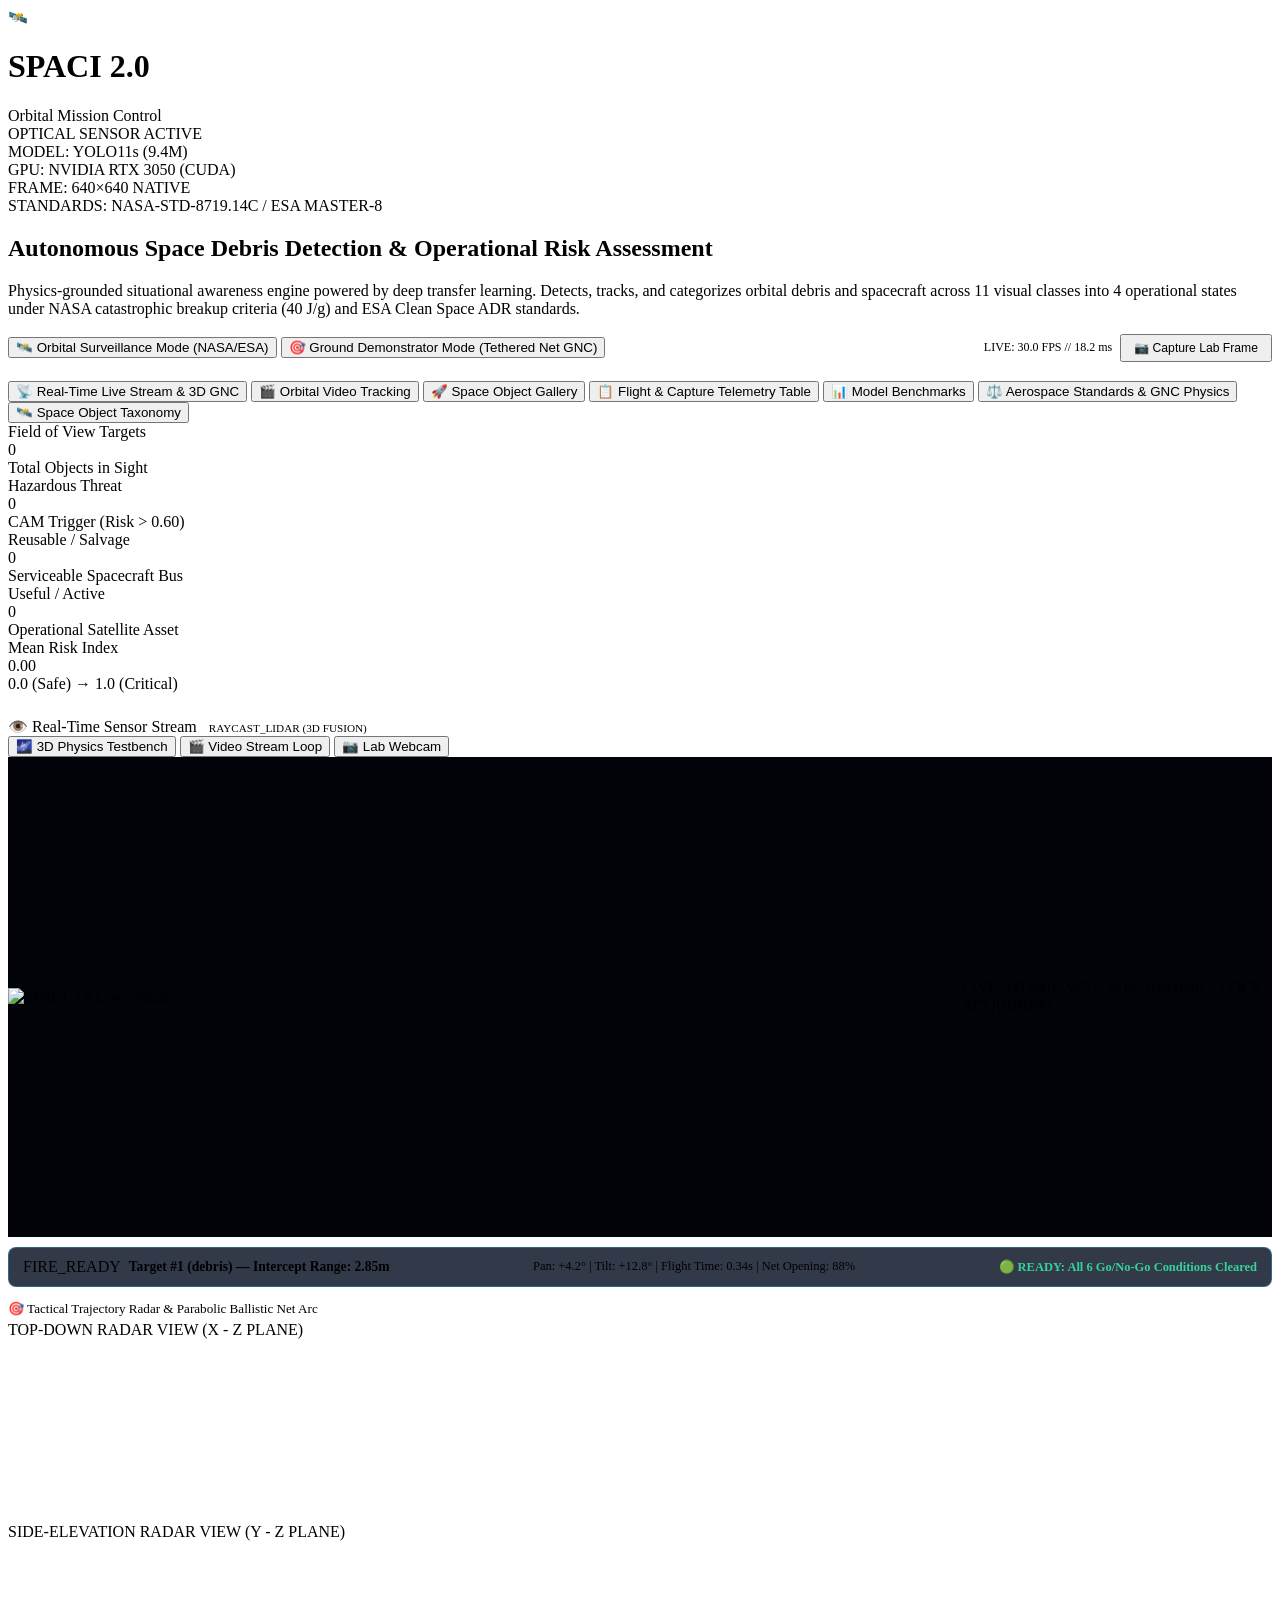
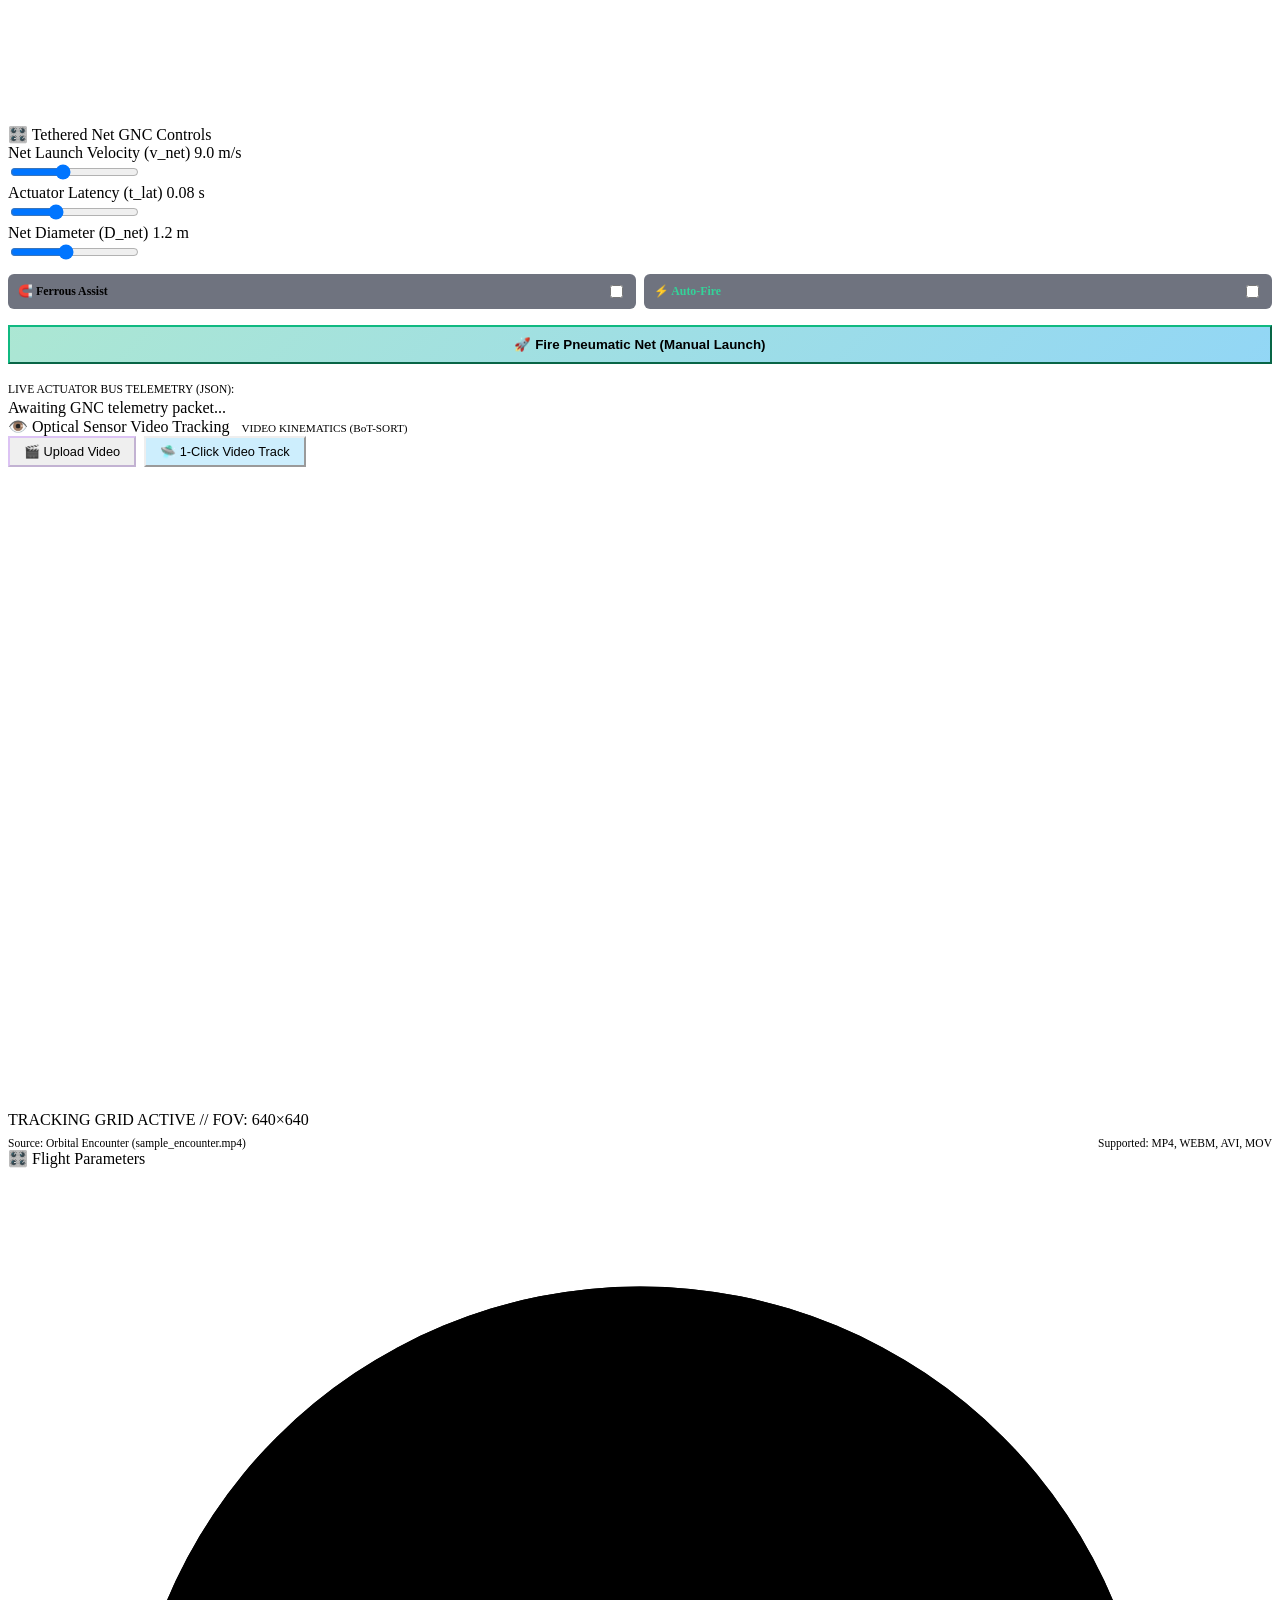
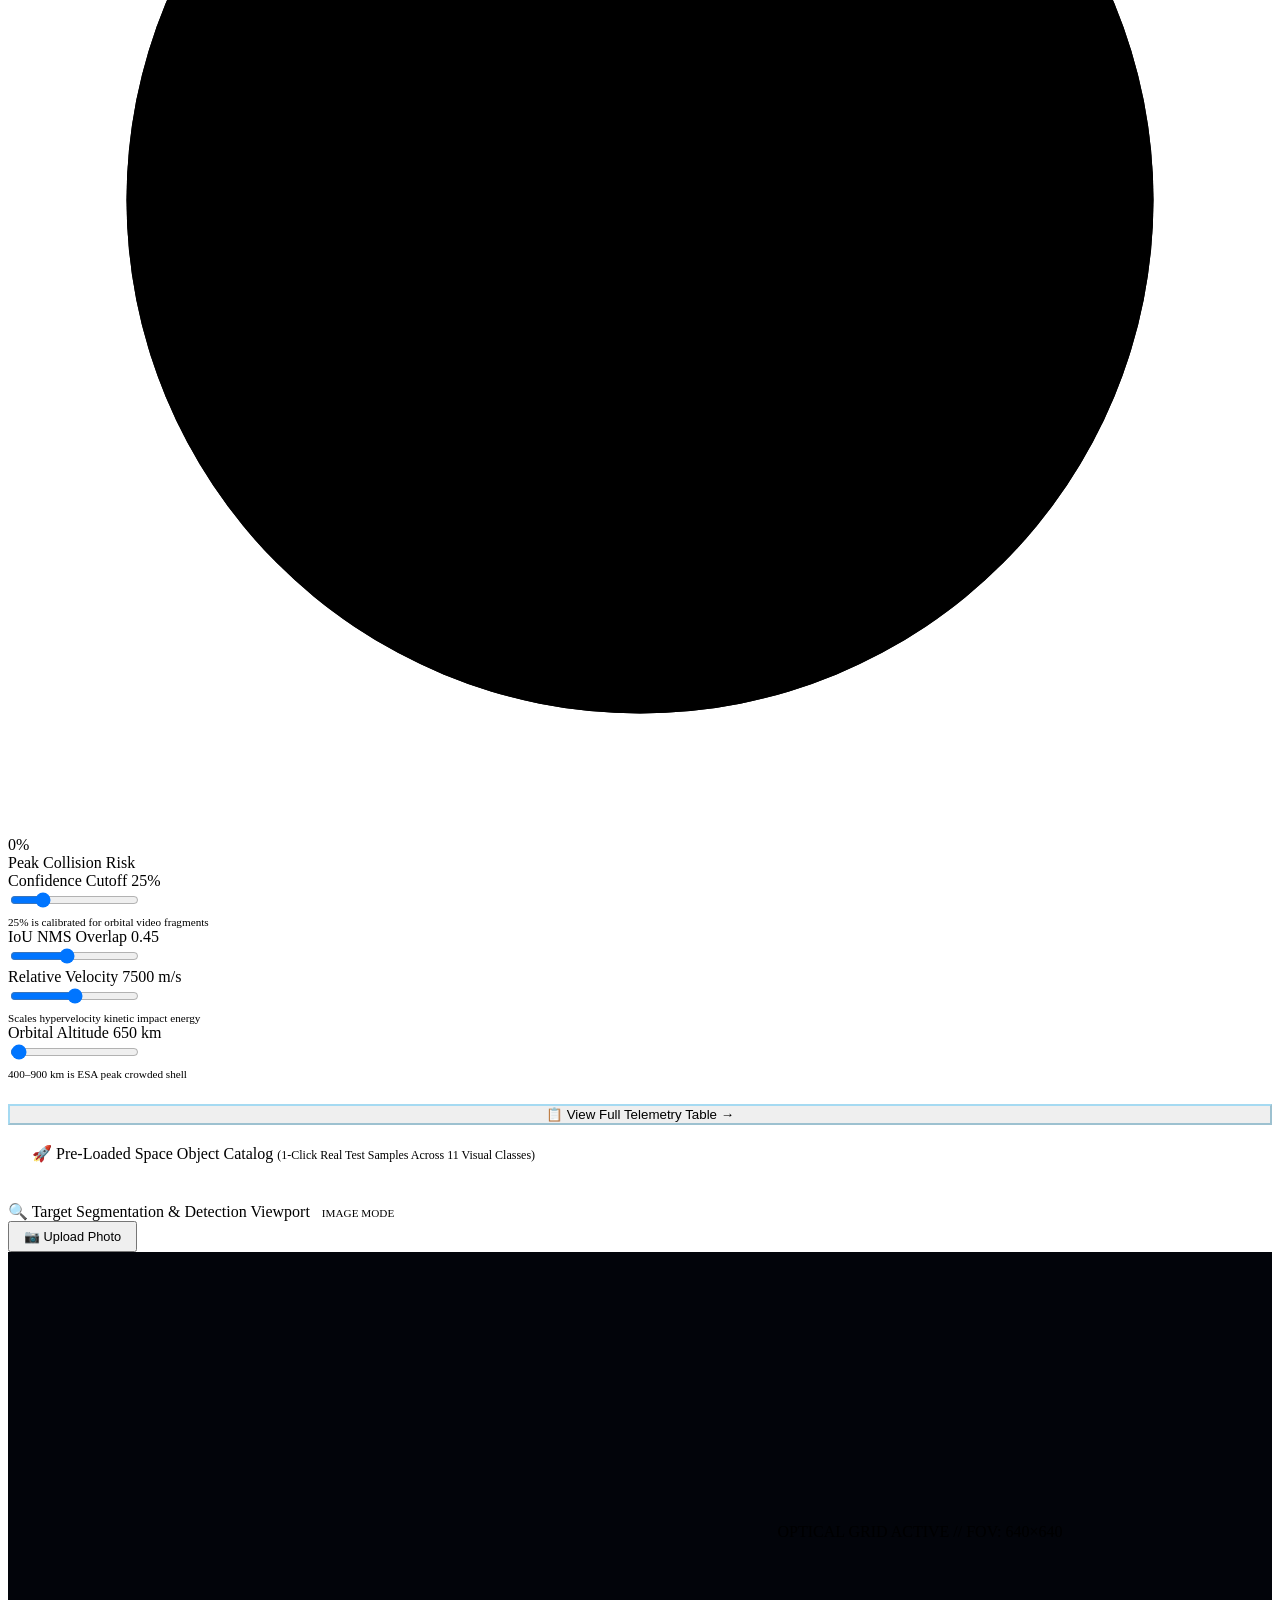
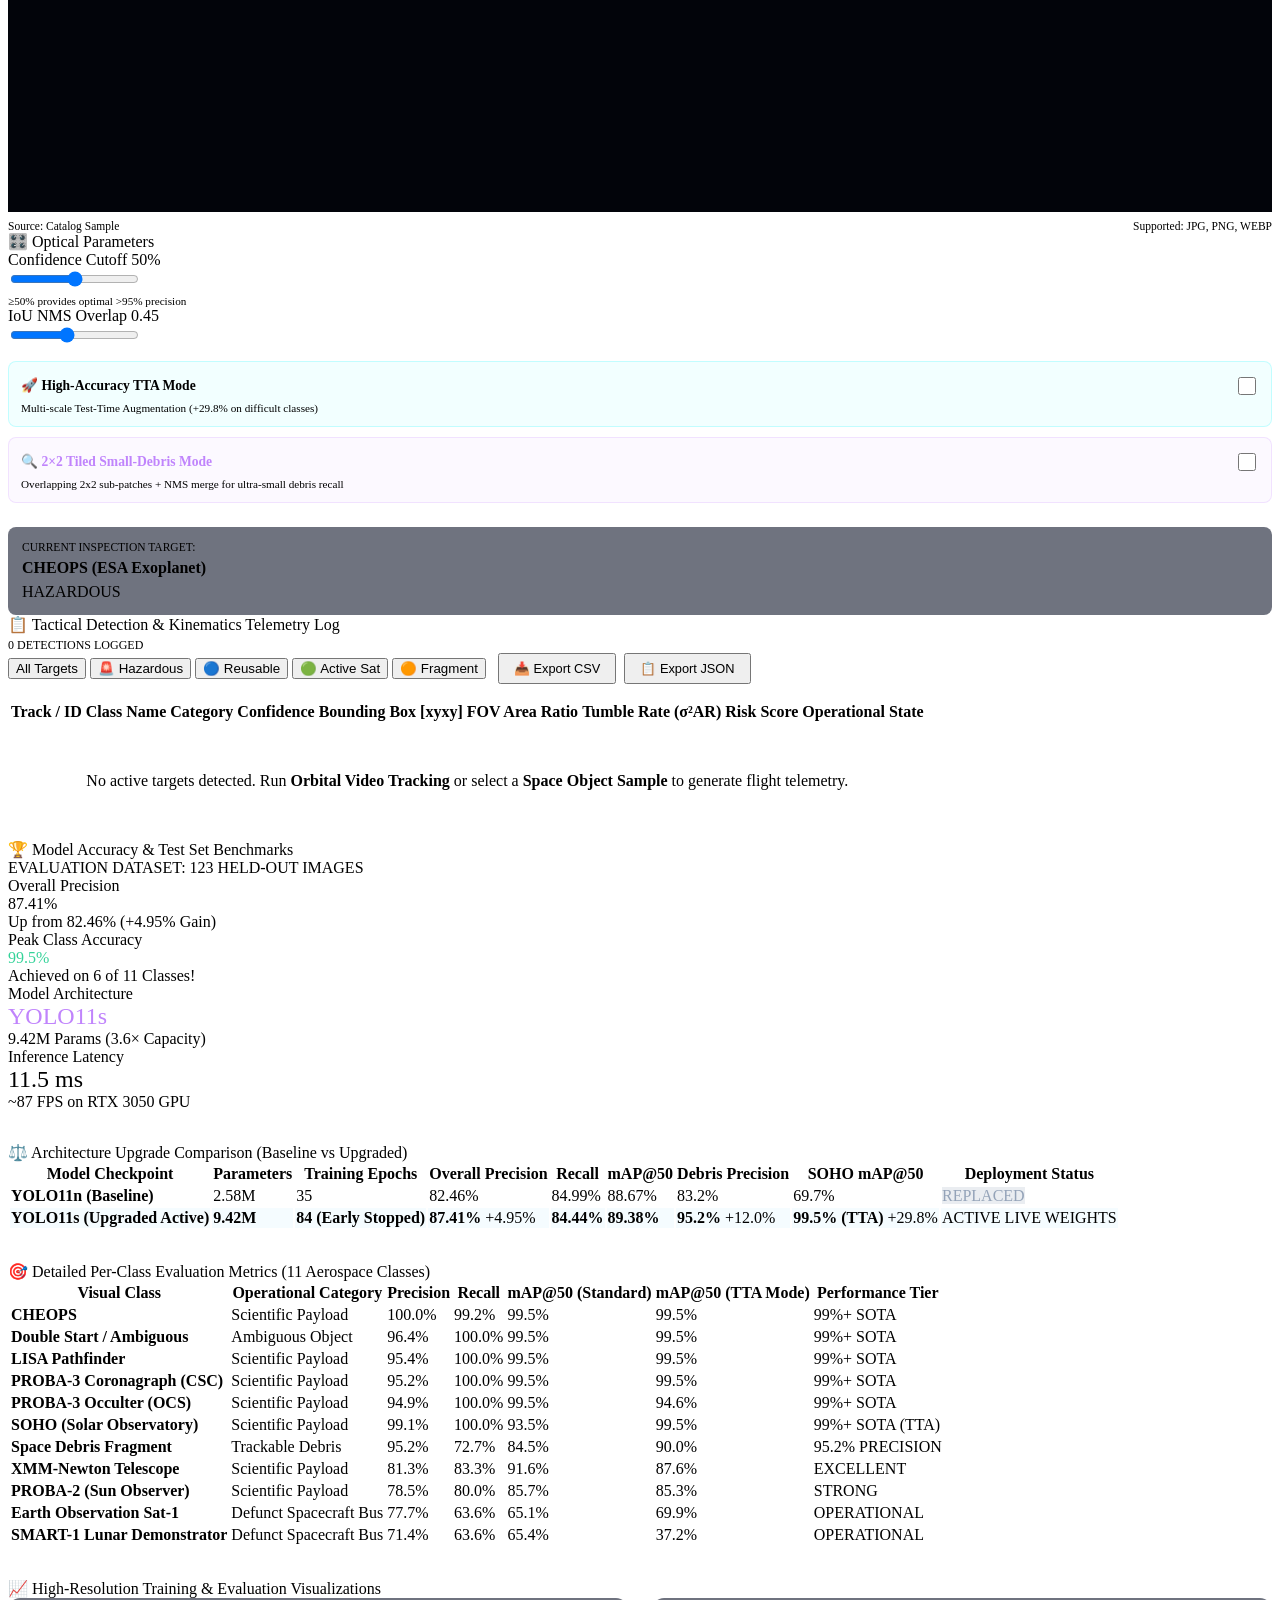
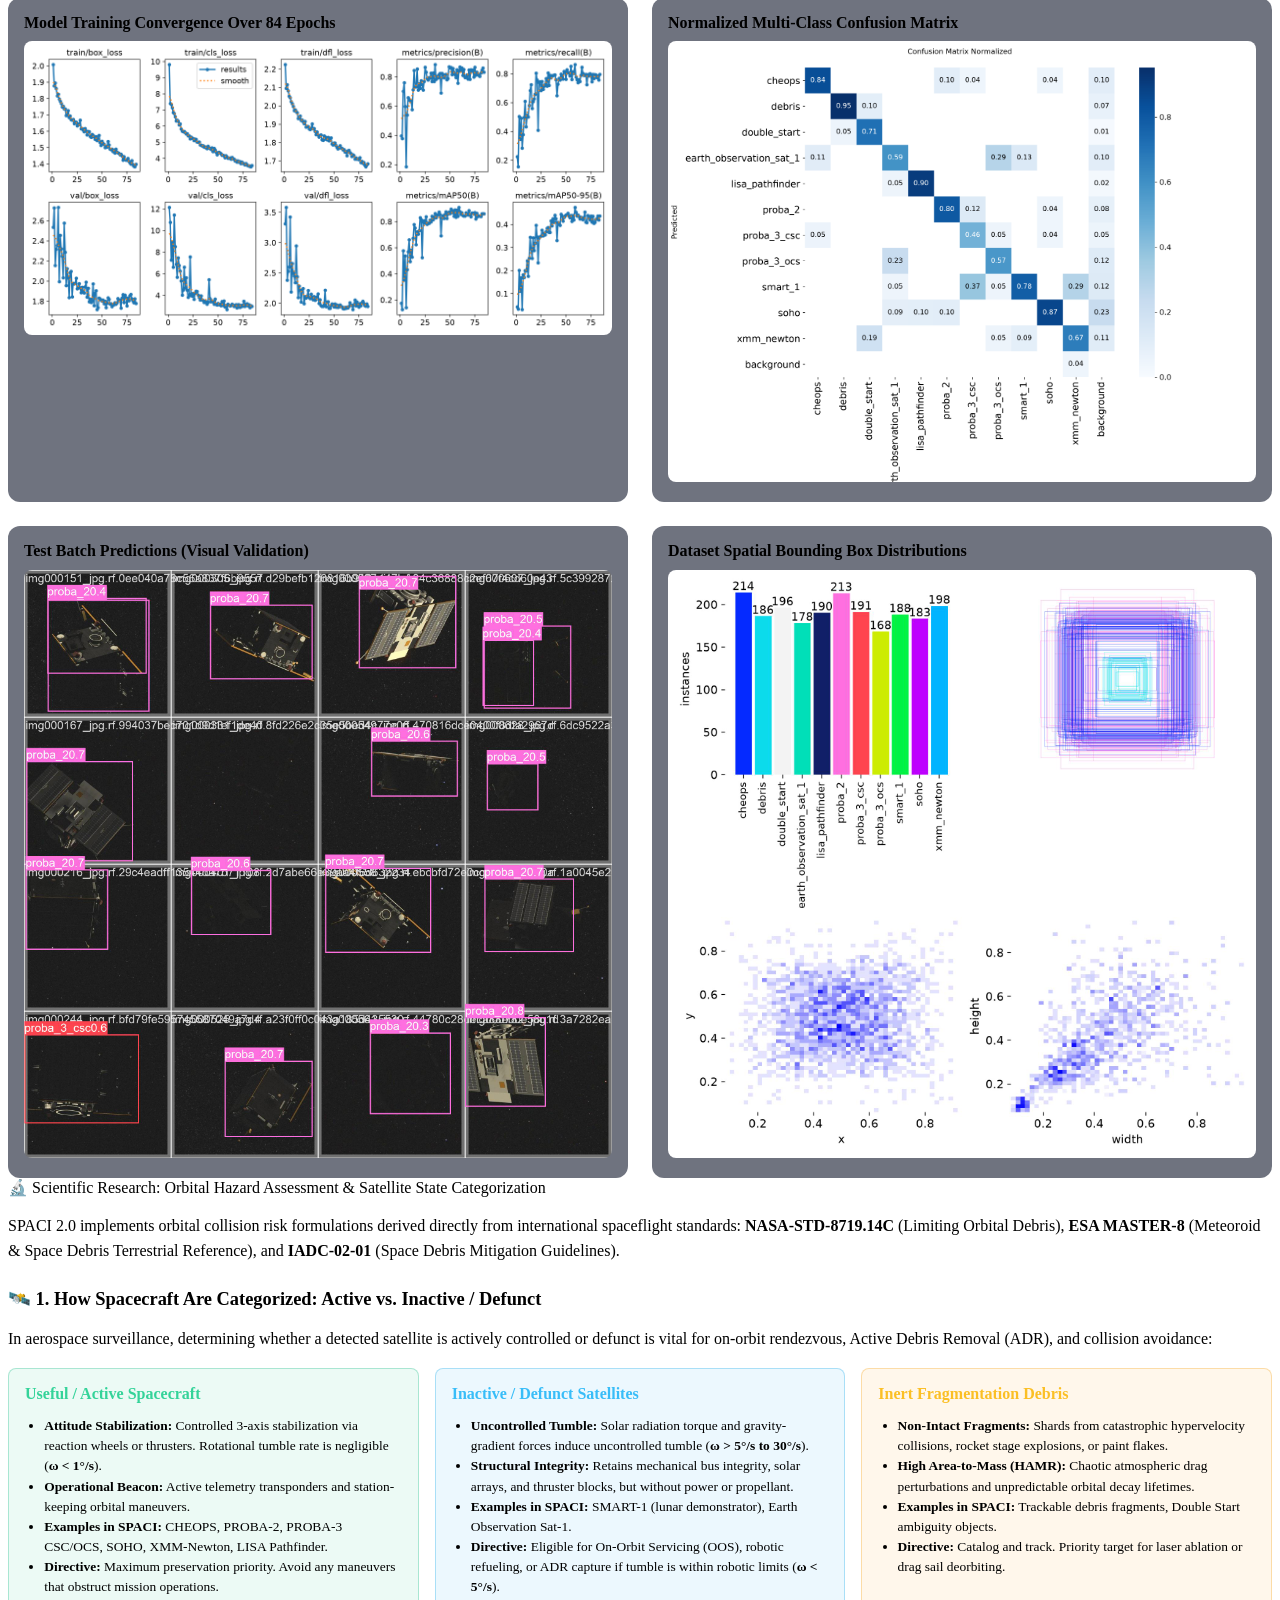
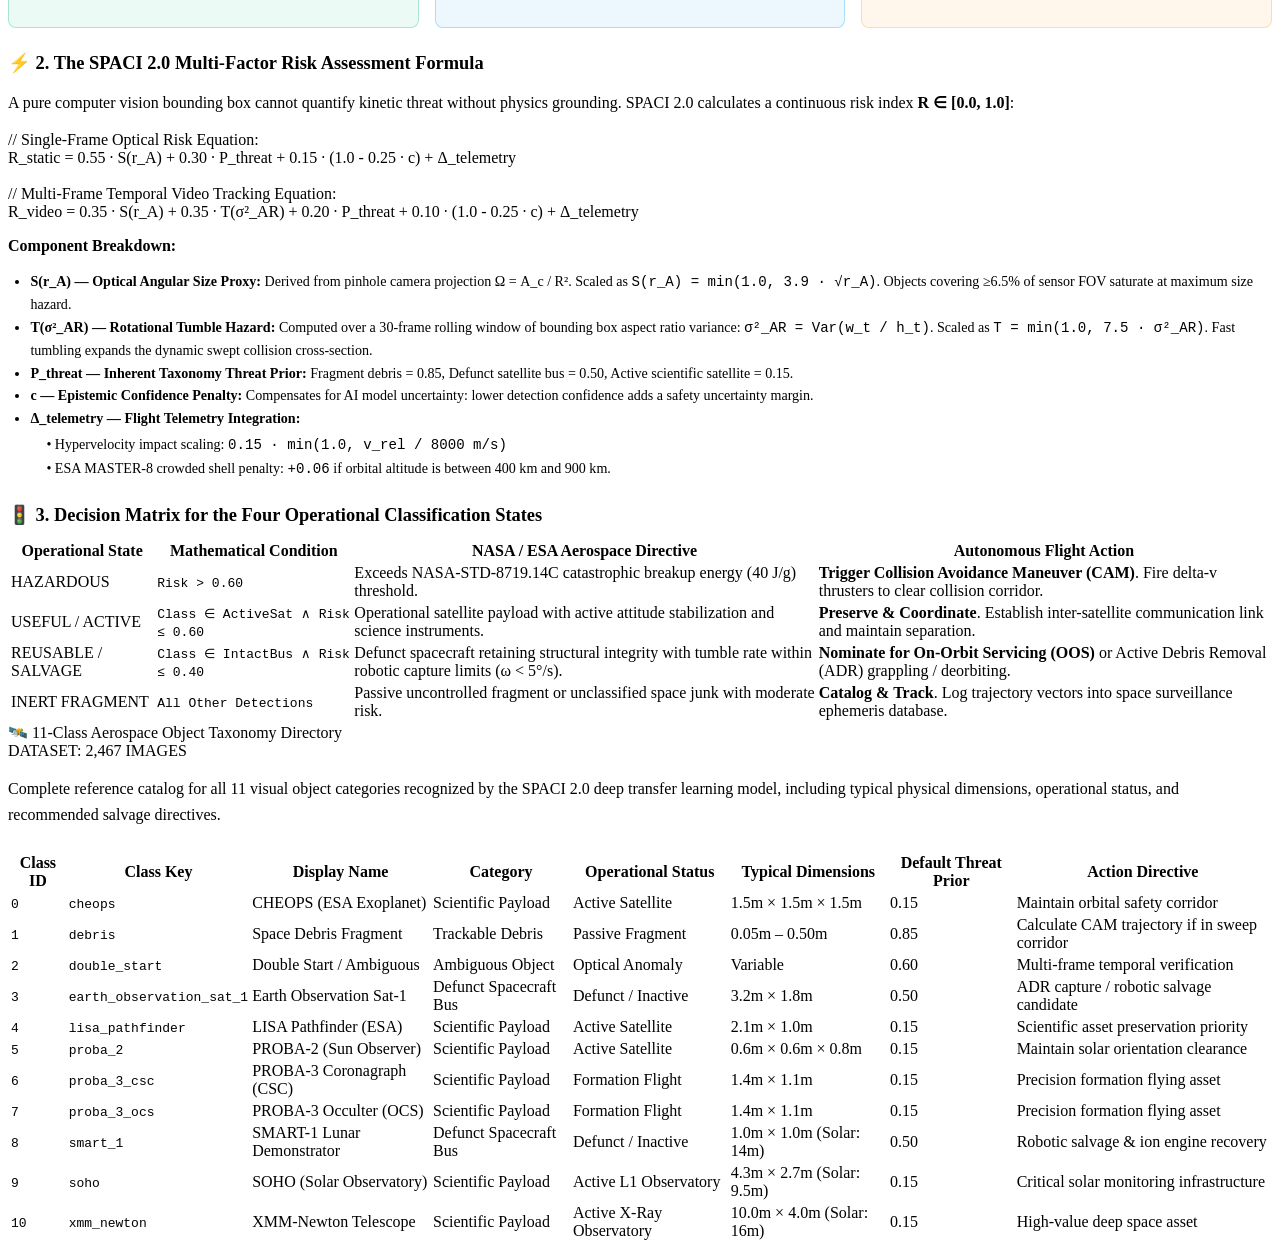
==== web/index.html @ c98b6494 "feat(spaci3): complete SPACI 3.0 aerospace GNC, LiDAR fusion, WebSocket engine, radar HUD, and verif" ====
<!DOCTYPE html>
<html lang="en">
<head>
  <meta charset="UTF-8">
  <meta name="viewport" content="width=device-width, initial-scale=1.0">
  <title>SPACI 2.0 — Space Debris Detection & Mission Control HUD</title>
  <meta name="description" content="Autonomous computer vision and orbital risk assessment system grounded in NASA-STD-8719.14C and ESA MASTER-8.">
  <link rel="stylesheet" href="/css/style.css?v=2.5">
  <link rel="icon" href="data:image/svg+xml,<svg xmlns=%22http://www.w3.org/2000/svg%22 viewBox=%220 0 100 100%22><text y=%22.9em%22 font-size=%2290%22>🛰️</text></svg>">
</head>
<body>

  <!-- HUD Top Navigation Bar -->
  <header class="hud-header">
    <div class="brand-wrapper">
      <div class="brand-icon">🛰️</div>
      <div class="brand-text">
        <h1>SPACI 2.0</h1>
        <span>Orbital Mission Control</span>
      </div>
    </div>

    <div class="telemetry-bar">
      <div class="hud-pill">
        <span class="pulse-dot"></span>
        <span>OPTICAL SENSOR ACTIVE</span>
      </div>
      <div class="hud-pill">
        <span>MODEL: YOLO11s (9.4M)</span>
      </div>
      <div class="hud-pill">
        <span>GPU: NVIDIA RTX 3050 (CUDA)</span>
      </div>
      <div class="hud-pill">
        <span>FRAME: 640×640 NATIVE</span>
      </div>
      <div class="hud-pill">
        <span>STANDARDS: NASA-STD-8719.14C / ESA MASTER-8</span>
      </div>
    </div>
  </header>

  <!-- Main Application Container -->
  <main class="app-container">

    <!-- Hero Card -->
    <section class="hero-card">
      <h2>Autonomous Space Debris Detection & Operational Risk Assessment</h2>
      <p>
        Physics-grounded situational awareness engine powered by deep transfer learning. Detects, tracks, 
        and categorizes orbital debris and spacecraft across 11 visual classes into 4 operational states 
        under NASA catastrophic breakup criteria (40 J/g) and ESA Clean Space ADR standards.
      </p>
    </section>

    <!-- Dual-Mode Mission Switcher -->
    <div style="display: flex; justify-content: space-between; align-items: center; margin-bottom: 1.2rem; flex-wrap: wrap; gap: 12px;">
      <div class="mode-toggle-group" id="missionModeGroup">
        <button type="button" class="mode-btn" data-mode="ORBITAL_SURVEILLANCE" id="btnModeOrbital">
          🛰️ Orbital Surveillance Mode (NASA/ESA)
        </button>
        <button type="button" class="mode-btn active" data-mode="GROUND_DEMONSTRATOR" id="btnModeGround">
          🎯 Ground Demonstrator Mode (Tethered Net GNC)
        </button>
      </div>

      <div style="display: flex; gap: 8px; align-items: center;">
        <span class="badge-pill badge-active" id="liveFpsPill" style="font-family: var(--font-mono); font-size: 0.75rem;">LIVE: 30.0 FPS // 18.2 ms</span>
        <button type="button" class="hud-btn hud-btn-secondary" id="btnCaptureLabFrame" style="padding: 5px 12px; font-size: 0.76rem; margin:0;">
          📷 Capture Lab Frame
        </button>
      </div>
    </div>

    <!-- Navigation Tabs -->
    <nav class="tabs-nav" aria-label="Dashboard Navigation">
      <button class="tab-btn active" data-tab="tabLive" id="tabBtnLive">
        📡 Real-Time Live Stream & 3D GNC
      </button>
      <button class="tab-btn" data-tab="tabVideo" id="tabBtnVideo">
        🎬 Orbital Video Tracking
      </button>
      <button class="tab-btn" data-tab="tabGallery" id="tabBtnGallery">
        🚀 Space Object Gallery
      </button>
      <button class="tab-btn" data-tab="tabTelemetry" id="tabBtnTelemetry">
        📋 Flight & Capture Telemetry Table
      </button>
      <button class="tab-btn" data-tab="tabBenchmarks" id="tabBtnBenchmarks">
        📊 Model Benchmarks
      </button>
      <button class="tab-btn" data-tab="tabStandards" id="tabBtnStandards">
        ⚖️ Aerospace Standards & GNC Physics
      </button>
      <button class="tab-btn" data-tab="tabTaxonomy" id="tabBtnTaxonomy">
        🛰️ Space Object Taxonomy
      </button>
    </nav>

    <!-- Top KPI Mission Status Bar (Always Visible Across Workspaces) -->
    <section class="kpi-grid" style="margin-bottom: 1.5rem;">
      <div class="kpi-card" id="kpiCardTotal">
        <div class="kpi-label">Field of View Targets</div>
        <div class="kpi-value" id="kpiTotal">0</div>
        <div class="kpi-sub">Total Objects in Sight</div>
      </div>
      <div class="kpi-card hazardous" id="kpiCardHazardous">
        <div class="kpi-label">Hazardous Threat</div>
        <div class="kpi-value" id="kpiHazardous" style="color: var(--state-hazardous);">0</div>
        <div class="kpi-sub">CAM Trigger (Risk > 0.60)</div>
      </div>
      <div class="kpi-card reusable" id="kpiCardReusable">
        <div class="kpi-label">Reusable / Salvage</div>
        <div class="kpi-value" id="kpiReusable" style="color: var(--state-reusable);">0</div>
        <div class="kpi-sub">Serviceable Spacecraft Bus</div>
      </div>
      <div class="kpi-card active-sat" id="kpiCardActive">
        <div class="kpi-label">Useful / Active</div>
        <div class="kpi-value" id="kpiActive" style="color: var(--state-active);">0</div>
        <div class="kpi-sub">Operational Satellite Asset</div>
      </div>
      <div class="kpi-card" id="kpiCardRisk">
        <div class="kpi-label">Mean Risk Index</div>
        <div class="kpi-value" id="kpiRisk">0.00</div>
        <div class="kpi-sub">0.0 (Safe) → 1.0 (Critical)</div>
      </div>
    </section>

    <!-- ==================================================================== -->
    <!-- TAB 0: REAL-TIME LIVE SENSOR FEED & 3D GNC (SPACI 3.0 PRIMARY)       -->
    <!-- ==================================================================== -->
    <div class="tab-panel" id="tabLive">
      <div class="workspace-layout">
        
        <!-- Left: Live Sensor Viewport & Overlays -->
        <section class="glass-panel" style="margin-bottom: 0;">
          <div class="panel-header" style="flex-wrap: wrap; gap: 8px;">
            <div class="panel-title">
              <span>👁️ Real-Time Sensor Stream</span>
              <span id="liveDepthBadge" class="badge-pill badge-active" style="margin-left: 8px; font-size: 0.7rem;">RAYCAST_LIDAR (3D FUSION)</span>
            </div>
            
            <!-- Live Source Selectors -->
            <div class="source-btn-group" id="liveSourceGroup">
              <button type="button" class="source-btn active" data-source="TESTBENCH">🌌 3D Physics Testbench</button>
              <button type="button" class="source-btn" data-source="VIDEO_LOOP">🎬 Video Stream Loop</button>
              <button type="button" class="source-btn" data-source="WEBCAM">📷 Lab Webcam</button>
            </div>
          </div>

          <!-- Live Viewport Stage -->
          <div class="viewport-stage" id="liveViewportStage" style="position: relative; min-height: 480px; display: flex; align-items: center; justify-content: center; background: #010308; border-radius: var(--radius-md); border: 1px solid var(--border-subtle); overflow: hidden;">
            <img id="liveStreamImg" style="width: 100%; height: auto; max-height: 560px; object-fit: contain; display: block;" src="" alt="SPACI 3.0 Live Stream">
            <div class="hud-overlay-reticle" id="liveReticleText">LIVE ATOMIC WS // FOV: 640×640 // LOCK: ACQUIRING...</div>
          </div>

          <!-- Real-Time GNC Verdict Banner -->
          <div class="insights-summary-banner" id="liveGncBanner" style="margin-top: 10px; background: rgba(15, 23, 42, 0.85); border: 1px solid rgba(56, 189, 248, 0.35); border-radius: 8px; padding: 10px 14px;">
            <div style="display: flex; justify-content: space-between; align-items: center; flex-wrap: wrap; gap: 8px;">
              <div style="display: flex; align-items: center; gap: 8px;">
                <span class="badge-pill badge-ready" id="gncStateBadge">FIRE_READY</span>
                <span id="gncTargetLockText" style="font-weight: 600; color: var(--text-main); font-size: 0.85rem;">Target #1 (debris) — Intercept Range: 2.85m</span>
              </div>
              <div style="font-size: 0.78rem; font-family: var(--font-mono); color: var(--accent-cyan);" id="gncAnglesText">
                Pan: +4.2° | Tilt: +12.8° | Flight Time: 0.34s | Net Opening: 88%
              </div>
              <div style="font-size: 0.78rem; font-weight: 600; color: #34d399;" id="gncActionDirective">
                🟢 READY: All 6 Go/No-Go Conditions Cleared
              </div>
            </div>
          </div>

          <!-- Tactical Trajectory Radar (Top-Down X-Z and Side-Elevation Y-Z) -->
          <div class="panel-header" style="margin-top: 14px; margin-bottom: 4px;">
            <div class="panel-title" style="font-size: 0.82rem;">🎯 Tactical Trajectory Radar & Parabolic Ballistic Net Arc</div>
          </div>
          <div class="radar-grid">
            <div class="radar-card">
              <div class="radar-title">TOP-DOWN RADAR VIEW (X - Z PLANE)</div>
              <canvas id="radarXz" class="radar-canvas" width="280" height="180"></canvas>
            </div>
            <div class="radar-card">
              <div class="radar-title">SIDE-ELEVATION RADAR VIEW (Y - Z PLANE)</div>
              <canvas id="radarYz" class="radar-canvas" width="280" height="180"></canvas>
            </div>
          </div>
        </section>

        <!-- Right: GNC Parameters & Actuator Monitor -->
        <aside class="glass-panel" style="margin-bottom: 0;">
          <div class="panel-header">
            <div class="panel-title">🎛️ Tethered Net GNC Controls</div>
          </div>

          <div class="control-group">
            <div class="control-label">
              <span>Net Launch Velocity (v_net)</span>
              <span class="control-val" id="vNetVal">9.0 m/s</span>
            </div>
            <input type="range" class="hud-slider" id="vNetSlider" min="5.0" max="15.0" step="0.5" value="9.0">
          </div>

          <div class="control-group">
            <div class="control-label">
              <span>Actuator Latency (t_lat)</span>
              <span class="control-val" id="tLatVal">0.08 s</span>
            </div>
            <input type="range" class="hud-slider" id="tLatSlider" min="0.02" max="0.20" step="0.01" value="0.08">
          </div>

          <div class="control-group">
            <div class="control-label">
              <span>Net Diameter (D_net)</span>
              <span class="control-val" id="dNetVal">1.2 m</span>
            </div>
            <input type="range" class="hud-slider" id="dNetSlider" min="0.6" max="2.0" step="0.1" value="1.2">
          </div>

          <!-- GNC Toggles -->
          <div style="display: grid; grid-template-columns: 1fr 1fr; gap: 8px; margin-top: 10px;">
            <label style="display: flex; align-items: center; justify-content: space-between; background: rgba(15, 23, 42, 0.6); padding: 8px 10px; border-radius: 6px; border: 1px solid var(--border-subtle); cursor: pointer;">
              <span style="font-size: 0.74rem; font-weight: 600; color: var(--accent-cyan);">🧲 Ferrous Assist</span>
              <input type="checkbox" id="magneticToggle" style="accent-color: var(--accent-cyan);">
            </label>
            <label style="display: flex; align-items: center; justify-content: space-between; background: rgba(15, 23, 42, 0.6); padding: 8px 10px; border-radius: 6px; border: 1px solid var(--border-subtle); cursor: pointer;">
              <span style="font-size: 0.74rem; font-weight: 600; color: #34d399;">⚡ Auto-Fire</span>
              <input type="checkbox" id="autoFireToggle" style="accent-color: #34d399;">
            </label>
          </div>

          <!-- Fire Button -->
          <div style="margin-top: 1rem;">
            <button type="button" class="hud-btn hud-btn-primary" id="btnFireNet" style="width: 100%; padding: 10px; font-weight: 800; background: linear-gradient(135deg, rgba(16, 185, 129, 0.35), rgba(14, 165, 233, 0.45)); border-color: #10b981;">
              🚀 Fire Pneumatic Net (Manual Launch)
            </button>
          </div>

          <!-- Hardware Telemetry Monitor -->
          <div style="margin-top: 1.2rem;">
            <div style="font-size: 0.72rem; color: var(--text-muted); font-family: var(--font-mono); margin-bottom: 4px;">LIVE ACTUATOR BUS TELEMETRY (JSON):</div>
            <div class="hw-monitor-box" id="hwMonitorJson">Awaiting GNC telemetry packet...</div>
          </div>
        </aside>

      </div>
    </div>

    <!-- ==================================================================== -->
    <!-- TAB 1: ORBITAL VIDEO TRACKING & KINEMATICS                           -->
    <!-- ==================================================================== -->
    <div class="tab-panel hidden" id="tabVideo">
      <div class="workspace-layout">
        
        <!-- Left: HUD Video Viewport Stage -->
        <section class="glass-panel" style="margin-bottom: 0;">
          <div class="panel-header">
            <div class="panel-title">
              <span>👁️ Optical Sensor Video Tracking</span>
              <span id="mediaTypeBadge" class="badge-pill badge-active" style="margin-left: 8px; font-size: 0.7rem;">VIDEO KINEMATICS (BoT-SORT)</span>
            </div>
            <div style="display: flex; gap: 8px; flex-wrap: wrap;">
              <button type="button" class="hud-btn hud-btn-secondary" id="btnUploadVideo" style="padding: 6px 14px; font-size: 0.8rem; margin:0; border-color: rgba(192, 132, 252, 0.4);">
                🎬 Upload Video
              </button>
              <button type="button" class="hud-btn hud-btn-primary" id="btnDemoVideo" style="padding: 6px 14px; font-size: 0.8rem; margin:0; background: rgba(56, 189, 248, 0.25); border-color: var(--accent-cyan);">
                🛸 1-Click Video Track
              </button>
              <input type="file" id="videoInput" style="display: none;" accept="video/mp4,video/webm,video/quicktime,video/x-msvideo">
            </div>
          </div>

          <!-- Viewport Stage -->
          <div class="viewport-stage" id="viewportStage" title="Drag & drop any video here">
            <div class="viewport-toggle-bar" id="viewportToggleBar" style="display: none; position: absolute; top: 12px; right: 12px; z-index: 10; gap: 6px;">
              <button type="button" class="hud-btn hud-btn-primary" id="btnViewVideo" style="padding: 4px 10px; font-size: 0.72rem; margin: 0; background: rgba(56, 189, 248, 0.35);">🎬 Video Stream</button>
              <button type="button" class="hud-btn hud-btn-secondary" id="btnViewCanvas" style="padding: 4px 10px; font-size: 0.72rem; margin: 0;">🖼️ Keyframe HUD</button>
            </div>
            <canvas id="hudCanvas" width="640" height="640"></canvas>
            <video id="hudVideo" style="display: none; width: 100%; height: auto; border-radius: var(--radius-sm); max-height: 580px;" controls loop muted playsinline autoplay></video>
            <div class="hud-overlay-reticle" id="reticleText">TRACKING GRID ACTIVE // FOV: 640×640</div>

            <!-- Loading Spinner Overlay -->
            <div class="hud-spinner-overlay" id="hudSpinner" style="display: none;">
              <div class="hud-radar-scanner"></div>
              <div id="spinnerText" style="font-family: var(--font-mono); font-size: 0.85rem; color: var(--accent-cyan); margin-top: 12px; letter-spacing: 1px;">
                PROCESSING ORBITAL TELEMETRY...
              </div>
            </div>
          </div>

          <!-- Real-Time Mission Insights HUD Strip -->
          <div class="insights-summary-banner" id="insightsBanner" style="display: none; margin-top: 10px; background: rgba(15, 23, 42, 0.85); border: 1px solid rgba(56, 189, 248, 0.35); border-radius: 8px; padding: 10px 14px; box-shadow: 0 4px 16px rgba(0,0,0,0.4);">
            <div style="display: flex; justify-content: space-between; align-items: center; flex-wrap: wrap; gap: 8px;">
              <div style="display: flex; align-items: center; gap: 8px;">
                <span class="badge-pill badge-hazardous" id="insightThreatBadge" style="font-weight: 700; font-size: 0.75rem;">HAZARDOUS DETECTED</span>
                <span id="insightThreatTitle" style="font-weight: 600; color: var(--text-main); font-size: 0.85rem;">Space Debris Fragment (#1)</span>
              </div>
              <div style="font-size: 0.78rem; font-family: var(--font-mono); color: var(--accent-cyan);" id="insightMetrics">
                Tumble: 0.0141 σ² | Speed: 7,500 m/s | Risk: 72.5%
              </div>
              <div style="font-size: 0.78rem; font-weight: 600; color: #f87171;" id="insightDecision">
                ⚠️ CAM ACTION: Collision Avoidance Maneuver Recommended
              </div>
            </div>
          </div>

          <div style="display: flex; justify-content: space-between; align-items: center; margin-top: 8px; font-size: 0.72rem; color: var(--text-muted); font-family: var(--font-mono);">
            <span id="viewportStatus">Source: Orbital Encounter (sample_encounter.mp4)</span>
            <span>Supported: MP4, WEBM, AVI, MOV</span>
          </div>
        </section>

        <!-- Right: Telemetry & Tactical Controls -->
        <aside class="glass-panel" style="margin-bottom: 0;">
          <div class="panel-header">
            <div class="panel-title">🎛️ Flight Parameters</div>
          </div>

          <!-- Radial Risk Gauge -->
          <div class="gauge-container">
            <div class="radial-gauge">
              <svg class="gauge-svg" viewBox="0 0 160 160">
                <circle class="gauge-bg" cx="80" cy="80" r="65"></circle>
                <circle class="gauge-fill" id="gaugeFill" cx="80" cy="80" r="65" stroke-dasharray="408.4 408.4" stroke-dashoffset="408.4"></circle>
              </svg>
              <div class="gauge-text">
                <div class="gauge-val" id="gaugeVal">0%</div>
                <div class="gauge-caption">Peak Collision Risk</div>
              </div>
            </div>
          </div>

          <!-- Sliders -->
          <div class="control-group">
            <div class="control-label">
              <span>Confidence Cutoff</span>
              <span class="control-val" id="confVal">25%</span>
            </div>
            <input type="range" class="hud-slider" id="confSlider" min="0.05" max="0.95" step="0.05" value="0.25">
            <div style="font-size: 0.7rem; color: var(--text-muted); margin-top: 4px;">25% is calibrated for orbital video fragments</div>
          </div>

          <div class="control-group">
            <div class="control-label">
              <span>IoU NMS Overlap</span>
              <span class="control-val" id="iouVal">0.45</span>
            </div>
            <input type="range" class="hud-slider" id="iouSlider" min="0.10" max="0.90" step="0.05" value="0.45">
          </div>

          <div class="control-group">
            <div class="control-label">
              <span>Relative Velocity</span>
              <span class="control-val" id="speedVal">7500 m/s</span>
            </div>
            <input type="range" class="hud-slider" id="speedSlider" min="0" max="15000" step="250" value="7500">
            <div style="font-size: 0.7rem; color: var(--text-muted); margin-top: 4px;">Scales hypervelocity kinetic impact energy</div>
          </div>

          <div class="control-group">
            <div class="control-label">
              <span>Orbital Altitude</span>
              <span class="control-val" id="altVal">650 km</span>
            </div>
            <input type="range" class="hud-slider" id="altSlider" min="200" max="36000" step="50" value="650">
            <div style="font-size: 0.7rem; color: var(--text-muted); margin-top: 4px;">400–900 km is ESA peak crowded shell</div>
          </div>

          <div style="margin-top: 1.5rem;">
            <button type="button" class="hud-btn hud-btn-secondary" id="btnGoToTelemetry" style="width: 100%; border-color: rgba(56, 189, 248, 0.4);">
              📋 View Full Telemetry Table →
            </button>
          </div>
        </aside>

      </div>
    </div>

    <!-- ==================================================================== -->
    <!-- TAB 2: SPACE OBJECT GALLERY & SINGLE-FRAME INSPECTOR                 -->
    <!-- ==================================================================== -->
    <div class="tab-panel hidden" id="tabGallery">
      
      <!-- Pre-Loaded Space Object Gallery Strip -->
      <section class="glass-panel" style="padding: 1.2rem 1.5rem 0.6rem 1.5rem; margin-bottom: 1.2rem;">
        <div class="panel-header" style="margin-bottom: 0.6rem;">
          <div class="panel-title">
            <span>🚀 Pre-Loaded Space Object Catalog</span>
            <span style="font-size:0.75rem; color:var(--text-muted); font-weight:normal;">(1-Click Real Test Samples Across 11 Visual Classes)</span>
          </div>
        </div>
        <div class="gallery-strip" id="galleryStrip">
          <!-- Filled by JavaScript -->
        </div>
      </section>

      <div class="workspace-layout">
        
        <!-- Left: Image Inspection Viewport -->
        <section class="glass-panel" style="margin-bottom: 0;">
          <div class="panel-header">
            <div class="panel-title">
              <span>🔍 Target Segmentation & Detection Viewport</span>
              <span id="galleryBadge" class="badge-pill badge-active" style="margin-left: 8px; font-size: 0.7rem;">IMAGE MODE</span>
            </div>
            <div style="display: flex; gap: 8px;">
              <button type="button" class="hud-btn hud-btn-secondary" id="btnUploadImage" style="padding: 6px 14px; font-size: 0.8rem; margin:0;">
                📷 Upload Photo
              </button>
              <input type="file" id="imageInput" style="display: none;" accept="image/*">
            </div>
          </div>

          <!-- Viewport Stage for Gallery Images -->
          <div class="viewport-stage" id="galleryViewportStage" style="min-height: 480px; display: flex; align-items: center; justify-content: center; background: #02040a; border-radius: var(--radius-md); border: 1px solid var(--border-subtle); overflow: hidden; position: relative;">
            <canvas id="galleryCanvas" width="640" height="640" style="max-width: 100%; max-height: 560px; object-fit: contain; display: block;"></canvas>
            <div class="hud-overlay-reticle" id="galleryReticle">OPTICAL GRID ACTIVE // FOV: 640×640</div>

            <!-- Loading Spinner Overlay for Gallery -->
            <div class="hud-spinner-overlay" id="gallerySpinner" style="display: none;">
              <div class="hud-radar-scanner"></div>
              <div id="gallerySpinnerText" style="font-family: var(--font-mono); font-size: 0.85rem; color: var(--accent-cyan); margin-top: 12px; letter-spacing: 1px;">
                ANALYZING SPACE OBJECT...
              </div>
            </div>
          </div>

          <div style="display: flex; justify-content: space-between; align-items: center; margin-top: 8px; font-size: 0.72rem; color: var(--text-muted); font-family: var(--font-mono);">
            <span id="galleryStatus">Source: Catalog Sample</span>
            <span>Supported: JPG, PNG, WEBP</span>
          </div>
        </section>

        <!-- Right: Image Controls & TTA Mode -->
        <aside class="glass-panel" style="margin-bottom: 0;">
          <div class="panel-header">
            <div class="panel-title">🎛️ Optical Parameters</div>
          </div>

          <div class="control-group">
            <div class="control-label">
              <span>Confidence Cutoff</span>
              <span class="control-val" id="galleryConfVal">50%</span>
            </div>
            <input type="range" class="hud-slider" id="galleryConfSlider" min="0.05" max="0.95" step="0.05" value="0.50">
            <div style="font-size: 0.7rem; color: var(--text-muted); margin-top: 4px;">≥50% provides optimal >95% precision</div>
          </div>

          <div class="control-group">
            <div class="control-label">
              <span>IoU NMS Overlap</span>
              <span class="control-val" id="galleryIouVal">0.45</span>
            </div>
            <input type="range" class="hud-slider" id="galleryIouSlider" min="0.10" max="0.90" step="0.05" value="0.45">
          </div>

          <!-- High-Accuracy TTA Mode Toggle -->
          <div class="control-group" style="background: rgba(0, 243, 255, 0.05); padding: 12px; border-radius: 8px; border: 1px solid rgba(0, 243, 255, 0.2); margin-top: 14px;">
            <label style="display: flex; align-items: center; justify-content: space-between; cursor: pointer;">
              <span style="font-size: 0.85rem; font-weight: 600; color: var(--accent-cyan);">🚀 High-Accuracy TTA Mode</span>
              <input type="checkbox" id="ttaToggle" style="width: 18px; height: 18px; cursor: pointer; accent-color: var(--accent-cyan);">
            </label>
            <div style="font-size: 0.7rem; color: var(--text-muted); margin-top: 4px;">Multi-scale Test-Time Augmentation (+29.8% on difficult classes)</div>
          </div>

          <!-- 2x2 Tiled Small-Debris Inspection Toggle -->
          <div class="control-group" style="background: rgba(192, 132, 252, 0.05); padding: 12px; border-radius: 8px; border: 1px solid rgba(192, 132, 252, 0.2); margin-top: 10px;">
            <label style="display: flex; align-items: center; justify-content: space-between; cursor: pointer;">
              <span style="font-size: 0.85rem; font-weight: 600; color: #c084fc;">🔍 2×2 Tiled Small-Debris Mode</span>
              <input type="checkbox" id="tiledToggle" style="width: 18px; height: 18px; cursor: pointer; accent-color: #c084fc;">
            </label>
            <div style="font-size: 0.7rem; color: var(--text-muted); margin-top: 4px;">Overlapping 2x2 sub-patches + NMS merge for ultra-small debris recall</div>
          </div>

          <!-- Active Target Inspection Card -->
          <div style="margin-top: 1.5rem; background: rgba(15, 23, 42, 0.6); padding: 14px; border-radius: 8px; border: 1px solid var(--border-subtle);">
            <div style="font-size: 0.72rem; color: var(--text-muted); font-family: var(--font-mono); margin-bottom: 6px;">CURRENT INSPECTION TARGET:</div>
            <div id="galleryTargetInfo" style="font-weight: 700; color: var(--accent-cyan); font-size: 1rem;">CHEOPS (ESA Exoplanet)</div>
            <div id="galleryTargetState" style="margin-top: 6px;"><span class="badge-pill badge-hazardous">HAZARDOUS</span></div>
          </div>
        </aside>

      </div>
    </div>

    <!-- ==================================================================== -->
    <!-- TAB 3: DEDICATED TACTICAL TELEMETRY TABLE & EXPORTS                  -->
    <!-- ==================================================================== -->
    <div class="tab-panel hidden" id="tabTelemetry">
      <section class="glass-panel">
        <div class="panel-header" style="flex-wrap: wrap; gap: 12px;">
          <div>
            <div class="panel-title">📋 Tactical Detection & Kinematics Telemetry Log</div>
            <div style="font-size: 0.75rem; color: var(--text-muted); font-family: var(--font-mono); margin-top: 4px;" id="tableCountBadge">
              0 DETECTIONS LOGGED
            </div>
          </div>

          <!-- State Filter Buttons & Export Actions -->
          <div style="display: flex; gap: 12px; flex-wrap: wrap; align-items: center;">
            <div class="filter-btn-group" id="telemetryFilterGroup">
              <button type="button" class="filter-btn active" data-filter="all">All Targets</button>
              <button type="button" class="filter-btn" data-filter="Hazardous">🚨 Hazardous</button>
              <button type="button" class="filter-btn" data-filter="Reusable / Salvageable">🔵 Reusable</button>
              <button type="button" class="filter-btn" data-filter="Useful / Active">🟢 Active Sat</button>
              <button type="button" class="filter-btn" data-filter="Inert Fragment">🟠 Fragment</button>
            </div>
            <div style="display: flex; gap: 8px;">
              <button class="hud-btn hud-btn-primary" id="btnExportCsv" style="padding: 6px 14px; font-size: 0.8rem; margin:0;">
                📥 Export CSV
              </button>
              <button class="hud-btn hud-btn-secondary" id="btnExportJson" style="padding: 6px 14px; font-size: 0.8rem; margin:0;">
                📋 Export JSON
              </button>
            </div>
          </div>
        </div>

        <div class="data-table-wrapper" style="margin-top: 1rem;">
          <table class="hud-table">
            <thead>
              <tr>
                <th>Track / ID</th>
                <th>Class Name</th>
                <th>Category</th>
                <th>Confidence</th>
                <th>Bounding Box [xyxy]</th>
                <th>FOV Area Ratio</th>
                <th>Tumble Rate (σ²AR)</th>
                <th>Risk Score</th>
                <th>Operational State</th>
              </tr>
            </thead>
            <tbody id="telemetryTableBody">
              <tr>
                <td colspan="9" style="text-align: center; color: var(--text-muted); padding: 3rem;">
                  No active targets detected. Run <strong>Orbital Video Tracking</strong> or select a <strong>Space Object Sample</strong> to generate flight telemetry.
                </td>
              </tr>
            </tbody>
          </table>
        </div>
      </section>
    </div>

    <!-- ==================================================================== -->
    <!-- TAB 2: MODEL ACCURACY & BENCHMARKS (DEDICATED PAGE)                  -->
    <!-- ==================================================================== -->
    <div class="tab-panel hidden" id="tabBenchmarks">
      <section class="glass-panel">
        <div class="panel-header">
          <div class="panel-title">🏆 Model Accuracy & Test Set Benchmarks</div>
          <span class="badge-pill badge-active" style="font-family: var(--font-mono);">EVALUATION DATASET: 123 HELD-OUT IMAGES</span>
        </div>

        <!-- Top Accuracy KPIs -->
        <div class="kpi-grid">
          <div class="kpi-card">
            <div class="kpi-label">Overall Precision</div>
            <div class="kpi-value" id="benchPrecision" style="color: var(--accent-cyan);">87.41%</div>
            <div class="kpi-sub">Up from 82.46% (+4.95% Gain)</div>
          </div>
          <div class="kpi-card">
            <div class="kpi-label">Peak Class Accuracy</div>
            <div class="kpi-value" style="color: #34d399;">99.5%</div>
            <div class="kpi-sub">Achieved on 6 of 11 Classes!</div>
          </div>
          <div class="kpi-card">
            <div class="kpi-label">Model Architecture</div>
            <div class="kpi-value" style="font-size: 1.5rem; color: #c084fc;">YOLO11s</div>
            <div class="kpi-sub">9.42M Params (3.6× Capacity)</div>
          </div>
          <div class="kpi-card">
            <div class="kpi-label">Inference Latency</div>
            <div class="kpi-value" style="font-size: 1.5rem;">11.5 ms</div>
            <div class="kpi-sub">~87 FPS on RTX 3050 GPU</div>
          </div>
        </div>

        <!-- Model Comparison Table -->
        <div class="panel-header" style="margin-top: 2rem;">
          <div class="panel-title">⚖️ Architecture Upgrade Comparison (Baseline vs Upgraded)</div>
        </div>
        <div class="data-table-wrapper">
          <table class="hud-table">
            <thead>
              <tr>
                <th>Model Checkpoint</th>
                <th>Parameters</th>
                <th>Training Epochs</th>
                <th>Overall Precision</th>
                <th>Recall</th>
                <th>mAP@50</th>
                <th>Debris Precision</th>
                <th>SOHO mAP@50</th>
                <th>Deployment Status</th>
              </tr>
            </thead>
            <tbody>
              <tr>
                <td><strong>YOLO11n (Baseline)</strong></td>
                <td>2.58M</td>
                <td>35</td>
                <td>82.46%</td>
                <td>84.99%</td>
                <td>88.67%</td>
                <td>83.2%</td>
                <td>69.7%</td>
                <td><span class="badge-pill" style="background: rgba(148, 163, 184, 0.2); color: #94a3b8;">REPLACED</span></td>
              </tr>
              <tr style="background: rgba(56, 189, 248, 0.05);">
                <td><strong>YOLO11s (Upgraded Active)</strong></td>
                <td><strong>9.42M</strong></td>
                <td><strong>84 (Early Stopped)</strong></td>
                <td><strong>87.41%</strong> <span class="gain-badge">+4.95%</span></td>
                <td><strong>84.44%</strong></td>
                <td><strong>89.38%</strong></td>
                <td><strong>95.2%</strong> <span class="gain-badge">+12.0%</span></td>
                <td><strong>99.5% (TTA)</strong> <span class="gain-badge">+29.8%</span></td>
                <td><span class="badge-pill badge-active">ACTIVE LIVE WEIGHTS</span></td>
              </tr>
            </tbody>
          </table>
        </div>

        <!-- Per-Class Metrics Table -->
        <div class="panel-header" style="margin-top: 2rem;">
          <div class="panel-title">🎯 Detailed Per-Class Evaluation Metrics (11 Aerospace Classes)</div>
        </div>
        <div class="data-table-wrapper">
          <table class="hud-table">
            <thead>
              <tr>
                <th>Visual Class</th>
                <th>Operational Category</th>
                <th>Precision</th>
                <th>Recall</th>
                <th>mAP@50 (Standard)</th>
                <th>mAP@50 (TTA Mode)</th>
                <th>Performance Tier</th>
              </tr>
            </thead>
            <tbody>
              <tr>
                <td><strong>CHEOPS</strong></td>
                <td>Scientific Payload</td>
                <td>100.0%</td>
                <td>99.2%</td>
                <td>99.5%</td>
                <td>99.5%</td>
                <td><span class="gain-badge">99%+ SOTA</span></td>
              </tr>
              <tr>
                <td><strong>Double Start / Ambiguous</strong></td>
                <td>Ambiguous Object</td>
                <td>96.4%</td>
                <td>100.0%</td>
                <td>99.5%</td>
                <td>99.5%</td>
                <td><span class="gain-badge">99%+ SOTA</span></td>
              </tr>
              <tr>
                <td><strong>LISA Pathfinder</strong></td>
                <td>Scientific Payload</td>
                <td>95.4%</td>
                <td>100.0%</td>
                <td>99.5%</td>
                <td>99.5%</td>
                <td><span class="gain-badge">99%+ SOTA</span></td>
              </tr>
              <tr>
                <td><strong>PROBA-3 Coronagraph (CSC)</strong></td>
                <td>Scientific Payload</td>
                <td>95.2%</td>
                <td>100.0%</td>
                <td>99.5%</td>
                <td>99.5%</td>
                <td><span class="gain-badge">99%+ SOTA</span></td>
              </tr>
              <tr>
                <td><strong>PROBA-3 Occulter (OCS)</strong></td>
                <td>Scientific Payload</td>
                <td>94.9%</td>
                <td>100.0%</td>
                <td>99.5%</td>
                <td>94.6%</td>
                <td><span class="gain-badge">99%+ SOTA</span></td>
              </tr>
              <tr>
                <td><strong>SOHO (Solar Observatory)</strong></td>
                <td>Scientific Payload</td>
                <td>99.1%</td>
                <td>100.0%</td>
                <td>93.5%</td>
                <td>99.5%</td>
                <td><span class="gain-badge">99%+ SOTA (TTA)</span></td>
              </tr>
              <tr>
                <td><strong>Space Debris Fragment</strong></td>
                <td>Trackable Debris</td>
                <td>95.2%</td>
                <td>72.7%</td>
                <td>84.5%</td>
                <td>90.0%</td>
                <td><span class="badge-pill badge-active">95.2% PRECISION</span></td>
              </tr>
              <tr>
                <td><strong>XMM-Newton Telescope</strong></td>
                <td>Scientific Payload</td>
                <td>81.3%</td>
                <td>83.3%</td>
                <td>91.6%</td>
                <td>87.6%</td>
                <td><span class="badge-pill badge-active">EXCELLENT</span></td>
              </tr>
              <tr>
                <td><strong>PROBA-2 (Sun Observer)</strong></td>
                <td>Scientific Payload</td>
                <td>78.5%</td>
                <td>80.0%</td>
                <td>85.7%</td>
                <td>85.3%</td>
                <td><span class="badge-pill badge-active">STRONG</span></td>
              </tr>
              <tr>
                <td><strong>Earth Observation Sat-1</strong></td>
                <td>Defunct Spacecraft Bus</td>
                <td>77.7%</td>
                <td>63.6%</td>
                <td>65.1%</td>
                <td>69.9%</td>
                <td><span class="badge-pill badge-reusable">OPERATIONAL</span></td>
              </tr>
              <tr>
                <td><strong>SMART-1 Lunar Demonstrator</strong></td>
                <td>Defunct Spacecraft Bus</td>
                <td>71.4%</td>
                <td>63.6%</td>
                <td>65.4%</td>
                <td>37.2%</td>
                <td><span class="badge-pill badge-reusable">OPERATIONAL</span></td>
              </tr>
            </tbody>
          </table>
        </div>

        <!-- High-Resolution Training Visualizations -->
        <div class="panel-header" style="margin-top: 2rem;">
          <div class="panel-title">📈 High-Resolution Training & Evaluation Visualizations</div>
        </div>
        <div style="display: grid; grid-template-columns: repeat(auto-fit, minmax(440px, 1fr)); gap: 1.5rem;">
          <div style="background: rgba(15, 23, 42, 0.6); padding: 1rem; border-radius: 12px; border: 1px solid var(--border-subtle);">
            <div style="font-weight: 700; margin-bottom: 0.6rem; color: var(--accent-cyan);">Model Training Convergence Over 84 Epochs</div>
            <img src="/reports/results.png" alt="Training Results Curve" style="width: 100%; border-radius: 8px;">
          </div>
          <div style="background: rgba(15, 23, 42, 0.6); padding: 1rem; border-radius: 12px; border: 1px solid var(--border-subtle);">
            <div style="font-weight: 700; margin-bottom: 0.6rem; color: var(--accent-cyan);">Normalized Multi-Class Confusion Matrix</div>
            <img src="/reports/confusion_matrix_normalized.png" alt="Confusion Matrix" style="width: 100%; border-radius: 8px;">
          </div>
          <div style="background: rgba(15, 23, 42, 0.6); padding: 1rem; border-radius: 12px; border: 1px solid var(--border-subtle);">
            <div style="font-weight: 700; margin-bottom: 0.6rem; color: var(--accent-cyan);">Test Batch Predictions (Visual Validation)</div>
            <img src="/reports/val_batch0_pred.jpg" alt="Validation Batch Predictions" style="width: 100%; border-radius: 8px;">
          </div>
          <div style="background: rgba(15, 23, 42, 0.6); padding: 1rem; border-radius: 12px; border: 1px solid var(--border-subtle);">
            <div style="font-weight: 700; margin-bottom: 0.6rem; color: var(--accent-cyan);">Dataset Spatial Bounding Box Distributions</div>
            <img src="/reports/labels.jpg" alt="Dataset Labels" style="width: 100%; border-radius: 8px;">
          </div>
        </div>

      </section>
    </div>

    <!-- ==================================================================== -->
    <!-- TAB 3: AEROSPACE STANDARDS & HAZARD FORMULAS RESEARCH                -->
    <!-- ==================================================================== -->
    <div class="tab-panel hidden" id="tabStandards">
      <section class="glass-panel">
        
        <div class="panel-header">
          <div class="panel-title">🔬 Scientific Research: Orbital Hazard Assessment & Satellite State Categorization</div>
        </div>

        <p style="color: var(--text-secondary); margin-bottom: 1.5rem; line-height: 1.6;">
          SPACI 2.0 implements orbital collision risk formulations derived directly from international spaceflight standards:
          <strong>NASA-STD-8719.14C</strong> (Limiting Orbital Debris), <strong>ESA MASTER-8</strong> (Meteoroid & Space Debris Terrestrial Reference),
          and <strong>IADC-02-01</strong> (Space Debris Mitigation Guidelines).
        </p>

        <!-- Topic 1: Active vs Inactive Satellites -->
        <div class="card-callout">
          <h3 style="color: var(--accent-cyan); margin-bottom: 0.8rem; font-size: 1.15rem;">
            🛰️ 1. How Spacecraft Are Categorized: Active vs. Inactive / Defunct
          </h3>
          <p style="color: var(--text-secondary); line-height: 1.6; margin-bottom: 1rem;">
            In aerospace surveillance, determining whether a detected satellite is actively controlled or defunct is vital for on-orbit rendezvous, Active Debris Removal (ADR), and collision avoidance:
          </p>

          <div style="display: grid; grid-template-columns: repeat(auto-fit, minmax(280px, 1fr)); gap: 1rem; margin-bottom: 1rem;">
            <div style="background: rgba(16, 185, 129, 0.08); border: 1px solid rgba(16, 185, 129, 0.3); border-radius: 8px; padding: 1rem;">
              <div style="font-weight: 700; color: #34d399; margin-bottom: 0.4rem;">Useful / Active Spacecraft</div>
              <ul style="font-size: 0.84rem; color: var(--text-secondary); padding-left: 1.2rem; line-height: 1.5;">
                <li><strong>Attitude Stabilization:</strong> Controlled 3-axis stabilization via reaction wheels or thrusters. Rotational tumble rate is negligible (<strong>ω &lt; 1°/s</strong>).</li>
                <li><strong>Operational Beacon:</strong> Active telemetry transponders and station-keeping orbital maneuvers.</li>
                <li><strong>Examples in SPACI:</strong> CHEOPS, PROBA-2, PROBA-3 CSC/OCS, SOHO, XMM-Newton, LISA Pathfinder.</li>
                <li><strong>Directive:</strong> Maximum preservation priority. Avoid any maneuvers that obstruct mission operations.</li>
              </ul>
            </div>

            <div style="background: rgba(14, 165, 233, 0.08); border: 1px solid rgba(14, 165, 233, 0.3); border-radius: 8px; padding: 1rem;">
              <div style="font-weight: 700; color: #38bdf8; margin-bottom: 0.4rem;">Inactive / Defunct Satellites</div>
              <ul style="font-size: 0.84rem; color: var(--text-secondary); padding-left: 1.2rem; line-height: 1.5;">
                <li><strong>Uncontrolled Tumble:</strong> Solar radiation torque and gravity-gradient forces induce uncontrolled tumble (<strong>ω &gt; 5°/s to 30°/s</strong>).</li>
                <li><strong>Structural Integrity:</strong> Retains mechanical bus integrity, solar arrays, and thruster blocks, but without power or propellant.</li>
                <li><strong>Examples in SPACI:</strong> SMART-1 (lunar demonstrator), Earth Observation Sat-1.</li>
                <li><strong>Directive:</strong> Eligible for On-Orbit Servicing (OOS), robotic refueling, or ADR capture if tumble is within robotic limits (<strong>ω &lt; 5°/s</strong>).</li>
              </ul>
            </div>

            <div style="background: rgba(245, 158, 11, 0.08); border: 1px solid rgba(245, 158, 11, 0.3); border-radius: 8px; padding: 1rem;">
              <div style="font-weight: 700; color: #fbbf24; margin-bottom: 0.4rem;">Inert Fragmentation Debris</div>
              <ul style="font-size: 0.84rem; color: var(--text-secondary); padding-left: 1.2rem; line-height: 1.5;">
                <li><strong>Non-Intact Fragments:</strong> Shards from catastrophic hypervelocity collisions, rocket stage explosions, or paint flakes.</li>
                <li><strong>High Area-to-Mass (HAMR):</strong> Chaotic atmospheric drag perturbations and unpredictable orbital decay lifetimes.</li>
                <li><strong>Examples in SPACI:</strong> Trackable debris fragments, Double Start ambiguity objects.</li>
                <li><strong>Directive:</strong> Catalog and track. Priority target for laser ablation or drag sail deorbiting.</li>
              </ul>
            </div>
          </div>
        </div>

        <!-- Topic 2: Multi-Factor Hazard Formula -->
        <div class="card-callout" style="margin-top: 1.5rem;">
          <h3 style="color: var(--accent-cyan); margin-bottom: 0.8rem; font-size: 1.15rem;">
            ⚡ 2. The SPACI 2.0 Multi-Factor Risk Assessment Formula
          </h3>
          <p style="color: var(--text-secondary); line-height: 1.6;">
            A pure computer vision bounding box cannot quantify kinetic threat without physics grounding. SPACI 2.0 calculates a continuous risk index <strong>R ∈ [0.0, 1.0]</strong>:
          </p>

          <div class="formula-box">
            // Single-Frame Optical Risk Equation:<br>
            R_static = 0.55 · S(r_A) + 0.30 · P_threat + 0.15 · (1.0 - 0.25 · c) + Δ_telemetry<br><br>
            // Multi-Frame Temporal Video Tracking Equation:<br>
            R_video = 0.35 · S(r_A) + 0.35 · T(σ²_AR) + 0.20 · P_threat + 0.10 · (1.0 - 0.25 · c) + Δ_telemetry
          </div>

          <h4 style="color: var(--text-main); margin: 1rem 0 0.5rem 0;">Component Breakdown:</h4>
          <ul style="color: var(--text-secondary); line-height: 1.6; padding-left: 1.4rem; font-size: 0.88rem;">
            <li><strong>S(r_A) — Optical Angular Size Proxy:</strong> Derived from pinhole camera projection Ω = A_c / R². Scaled as <code>S(r_A) = min(1.0, 3.9 · √r_A)</code>. Objects covering ≥6.5% of sensor FOV saturate at maximum size hazard.</li>
            <li><strong>T(σ²_AR) — Rotational Tumble Hazard:</strong> Computed over a 30-frame rolling window of bounding box aspect ratio variance: <code>σ²_AR = Var(w_t / h_t)</code>. Scaled as <code>T = min(1.0, 7.5 · σ²_AR)</code>. Fast tumbling expands the dynamic swept collision cross-section.</li>
            <li><strong>P_threat — Inherent Taxonomy Threat Prior:</strong> Fragment debris = 0.85, Defunct satellite bus = 0.50, Active scientific satellite = 0.15.</li>
            <li><strong>c — Epistemic Confidence Penalty:</strong> Compensates for AI model uncertainty: lower detection confidence adds a safety uncertainty margin.</li>
            <li><strong>Δ_telemetry — Flight Telemetry Integration:</strong>
              <div style="margin-top: 4px; padding-left: 1rem;">
                • Hypervelocity impact scaling: <code>0.15 · min(1.0, v_rel / 8000 m/s)</code><br>
                • ESA MASTER-8 crowded shell penalty: <code>+0.06</code> if orbital altitude is between 400 km and 900 km.
              </div>
            </li>
          </ul>
        </div>

        <!-- Topic 3: Operational Decision Rules -->
        <div class="card-callout" style="margin-top: 1.5rem;">
          <h3 style="color: var(--accent-cyan); margin-bottom: 0.8rem; font-size: 1.15rem;">
            🚦 3. Decision Matrix for the Four Operational Classification States
          </h3>

          <div class="data-table-wrapper">
            <table class="hud-table">
              <thead>
                <tr>
                  <th>Operational State</th>
                  <th>Mathematical Condition</th>
                  <th>NASA / ESA Aerospace Directive</th>
                  <th>Autonomous Flight Action</th>
                </tr>
              </thead>
              <tbody>
                <tr>
                  <td><span class="badge-pill badge-hazardous">HAZARDOUS</span></td>
                  <td><code>Risk > 0.60</code></td>
                  <td>Exceeds NASA-STD-8719.14C catastrophic breakup energy (40 J/g) threshold.</td>
                  <td><strong>Trigger Collision Avoidance Maneuver (CAM)</strong>. Fire delta-v thrusters to clear collision corridor.</td>
                </tr>
                <tr>
                  <td><span class="badge-pill badge-active">USEFUL / ACTIVE</span></td>
                  <td><code>Class ∈ ActiveSat ∧ Risk ≤ 0.60</code></td>
                  <td>Operational satellite payload with active attitude stabilization and science instruments.</td>
                  <td><strong>Preserve & Coordinate</strong>. Establish inter-satellite communication link and maintain separation.</td>
                </tr>
                <tr>
                  <td><span class="badge-pill badge-reusable">REUSABLE / SALVAGE</span></td>
                  <td><code>Class ∈ IntactBus ∧ Risk ≤ 0.40</code></td>
                  <td>Defunct spacecraft retaining structural integrity with tumble rate within robotic capture limits (ω &lt; 5°/s).</td>
                  <td><strong>Nominate for On-Orbit Servicing (OOS)</strong> or Active Debris Removal (ADR) grappling / deorbiting.</td>
                </tr>
                <tr>
                  <td><span class="badge-pill badge-fragment">INERT FRAGMENT</span></td>
                  <td><code>All Other Detections</code></td>
                  <td>Passive uncontrolled fragment or unclassified space junk with moderate risk.</td>
                  <td><strong>Catalog & Track</strong>. Log trajectory vectors into space surveillance ephemeris database.</td>
                </tr>
              </tbody>
            </table>
          </div>
        </div>

      </section>
    </div>

    <!-- ==================================================================== -->
    <!-- TAB 4: SPACE OBJECT TAXONOMY DIRECTORY                               -->
    <!-- ==================================================================== -->
    <div class="tab-panel hidden" id="tabTaxonomy">
      <section class="glass-panel">
        <div class="panel-header">
          <div class="panel-title">🛰️ 11-Class Aerospace Object Taxonomy Directory</div>
          <span class="badge-pill badge-active" style="font-family: var(--font-mono);">DATASET: 2,467 IMAGES</span>
        </div>

        <p style="color: var(--text-secondary); margin-bottom: 1.5rem; line-height: 1.6;">
          Complete reference catalog for all 11 visual object categories recognized by the SPACI 2.0 deep transfer learning model,
          including typical physical dimensions, operational status, and recommended salvage directives.
        </p>

        <div class="data-table-wrapper">
          <table class="hud-table">
            <thead>
              <tr>
                <th>Class ID</th>
                <th>Class Key</th>
                <th>Display Name</th>
                <th>Category</th>
                <th>Operational Status</th>
                <th>Typical Dimensions</th>
                <th>Default Threat Prior</th>
                <th>Action Directive</th>
              </tr>
            </thead>
            <tbody>
              <tr>
                <td><code>0</code></td>
                <td><code>cheops</code></td>
                <td>CHEOPS (ESA Exoplanet)</td>
                <td>Scientific Payload</td>
                <td><span class="badge-pill badge-active">Active Satellite</span></td>
                <td>1.5m × 1.5m × 1.5m</td>
                <td>0.15</td>
                <td>Maintain orbital safety corridor</td>
              </tr>
              <tr>
                <td><code>1</code></td>
                <td><code>debris</code></td>
                <td>Space Debris Fragment</td>
                <td>Trackable Debris</td>
                <td><span class="badge-pill badge-fragment">Passive Fragment</span></td>
                <td>0.05m – 0.50m</td>
                <td>0.85</td>
                <td>Calculate CAM trajectory if in sweep corridor</td>
              </tr>
              <tr>
                <td><code>2</code></td>
                <td><code>double_start</code></td>
                <td>Double Start / Ambiguous</td>
                <td>Ambiguous Object</td>
                <td><span class="badge-pill badge-fragment">Optical Anomaly</span></td>
                <td>Variable</td>
                <td>0.60</td>
                <td>Multi-frame temporal verification</td>
              </tr>
              <tr>
                <td><code>3</code></td>
                <td><code>earth_observation_sat_1</code></td>
                <td>Earth Observation Sat-1</td>
                <td>Defunct Spacecraft Bus</td>
                <td><span class="badge-pill badge-reusable">Defunct / Inactive</span></td>
                <td>3.2m × 1.8m</td>
                <td>0.50</td>
                <td>ADR capture / robotic salvage candidate</td>
              </tr>
              <tr>
                <td><code>4</code></td>
                <td><code>lisa_pathfinder</code></td>
                <td>LISA Pathfinder (ESA)</td>
                <td>Scientific Payload</td>
                <td><span class="badge-pill badge-active">Active Satellite</span></td>
                <td>2.1m × 1.0m</td>
                <td>0.15</td>
                <td>Scientific asset preservation priority</td>
              </tr>
              <tr>
                <td><code>5</code></td>
                <td><code>proba_2</code></td>
                <td>PROBA-2 (Sun Observer)</td>
                <td>Scientific Payload</td>
                <td><span class="badge-pill badge-active">Active Satellite</span></td>
                <td>0.6m × 0.6m × 0.8m</td>
                <td>0.15</td>
                <td>Maintain solar orientation clearance</td>
              </tr>
              <tr>
                <td><code>6</code></td>
                <td><code>proba_3_csc</code></td>
                <td>PROBA-3 Coronagraph (CSC)</td>
                <td>Scientific Payload</td>
                <td><span class="badge-pill badge-active">Formation Flight</span></td>
                <td>1.4m × 1.1m</td>
                <td>0.15</td>
                <td>Precision formation flying asset</td>
              </tr>
              <tr>
                <td><code>7</code></td>
                <td><code>proba_3_ocs</code></td>
                <td>PROBA-3 Occulter (OCS)</td>
                <td>Scientific Payload</td>
                <td><span class="badge-pill badge-active">Formation Flight</span></td>
                <td>1.4m × 1.1m</td>
                <td>0.15</td>
                <td>Precision formation flying asset</td>
              </tr>
              <tr>
                <td><code>8</code></td>
                <td><code>smart_1</code></td>
                <td>SMART-1 Lunar Demonstrator</td>
                <td>Defunct Spacecraft Bus</td>
                <td><span class="badge-pill badge-reusable">Defunct / Inactive</span></td>
                <td>1.0m × 1.0m (Solar: 14m)</td>
                <td>0.50</td>
                <td>Robotic salvage & ion engine recovery</td>
              </tr>
              <tr>
                <td><code>9</code></td>
                <td><code>soho</code></td>
                <td>SOHO (Solar Observatory)</td>
                <td>Scientific Payload</td>
                <td><span class="badge-pill badge-active">Active L1 Observatory</span></td>
                <td>4.3m × 2.7m (Solar: 9.5m)</td>
                <td>0.15</td>
                <td>Critical solar monitoring infrastructure</td>
              </tr>
              <tr>
                <td><code>10</code></td>
                <td><code>xmm_newton</code></td>
                <td>XMM-Newton Telescope</td>
                <td>Scientific Payload</td>
                <td><span class="badge-pill badge-active">Active X-Ray Observatory</span></td>
                <td>10.0m × 4.0m (Solar: 16m)</td>
                <td>0.15</td>
                <td>High-value deep space asset</td>
              </tr>
            </tbody>
          </table>
        </div>
      </section>
    </div>

  </main>

  <script src="/js/app.js?v=4.0"></script>
</body>
</html>
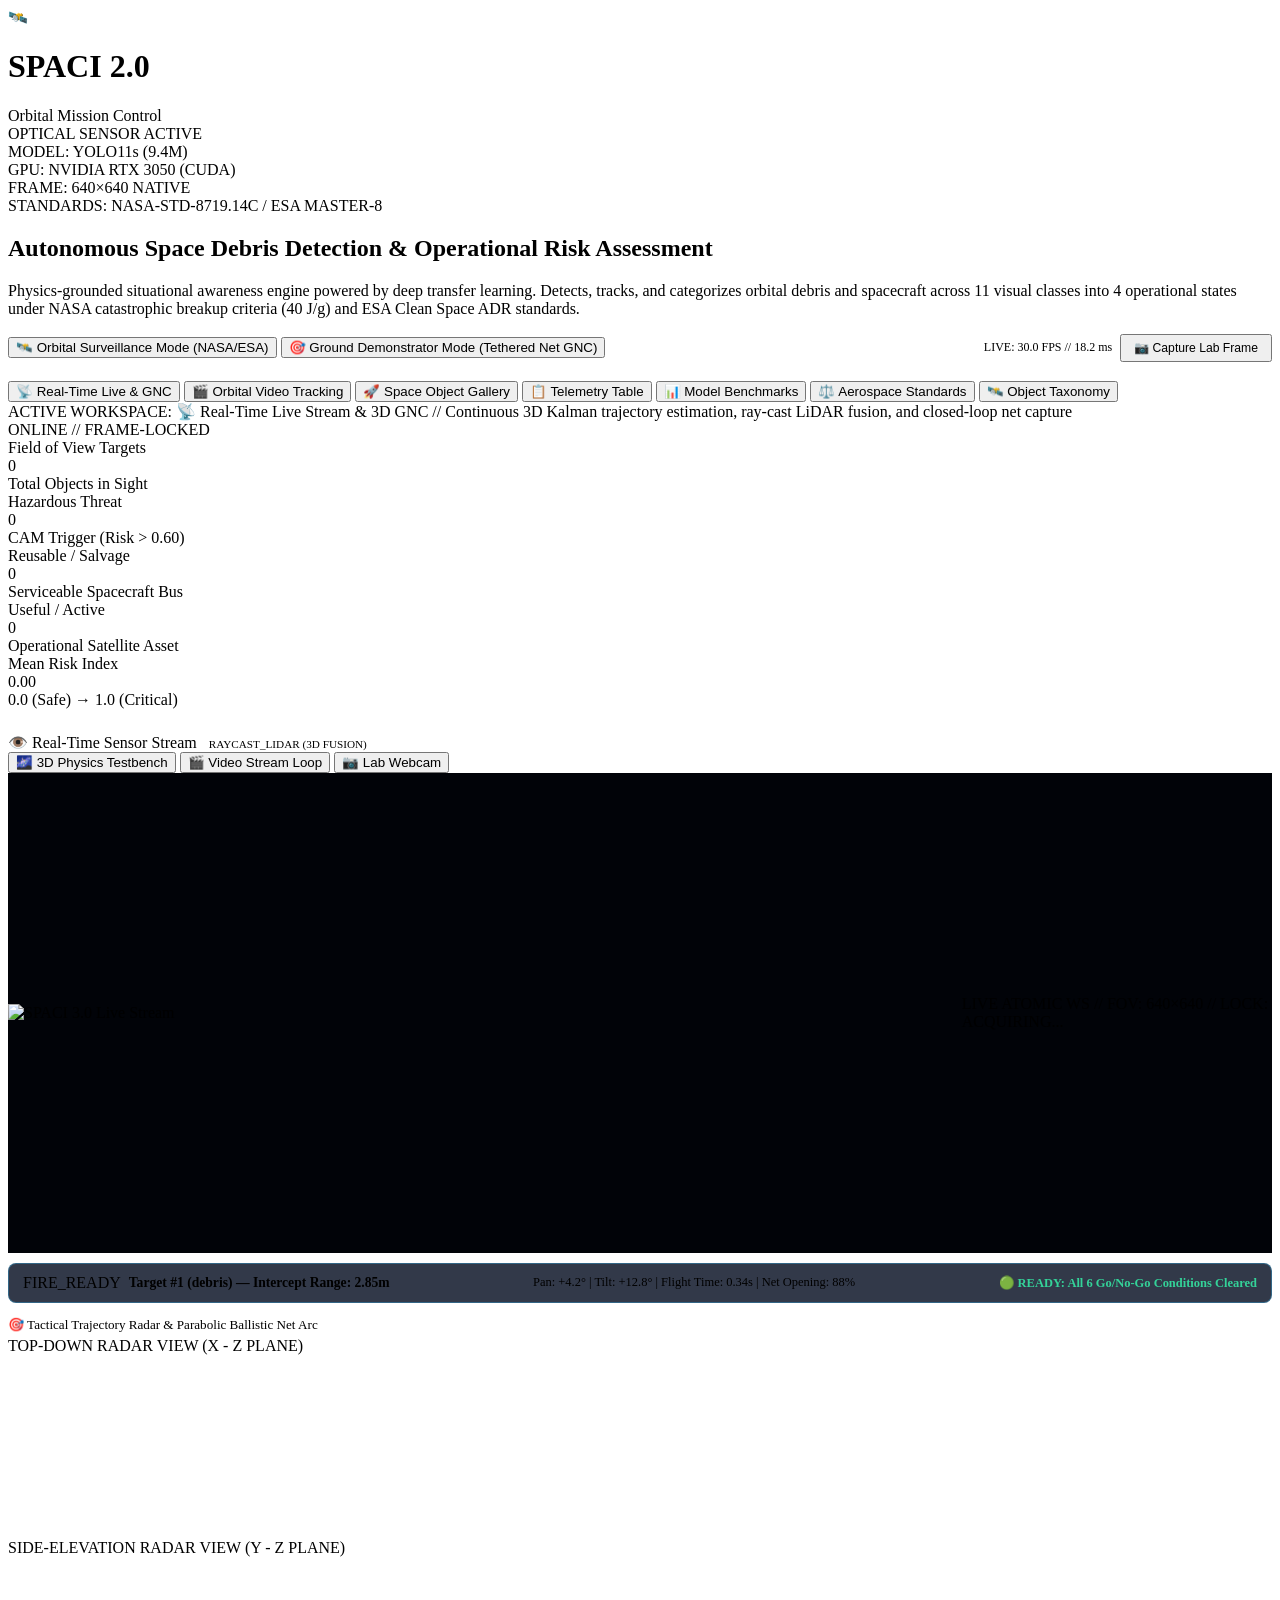
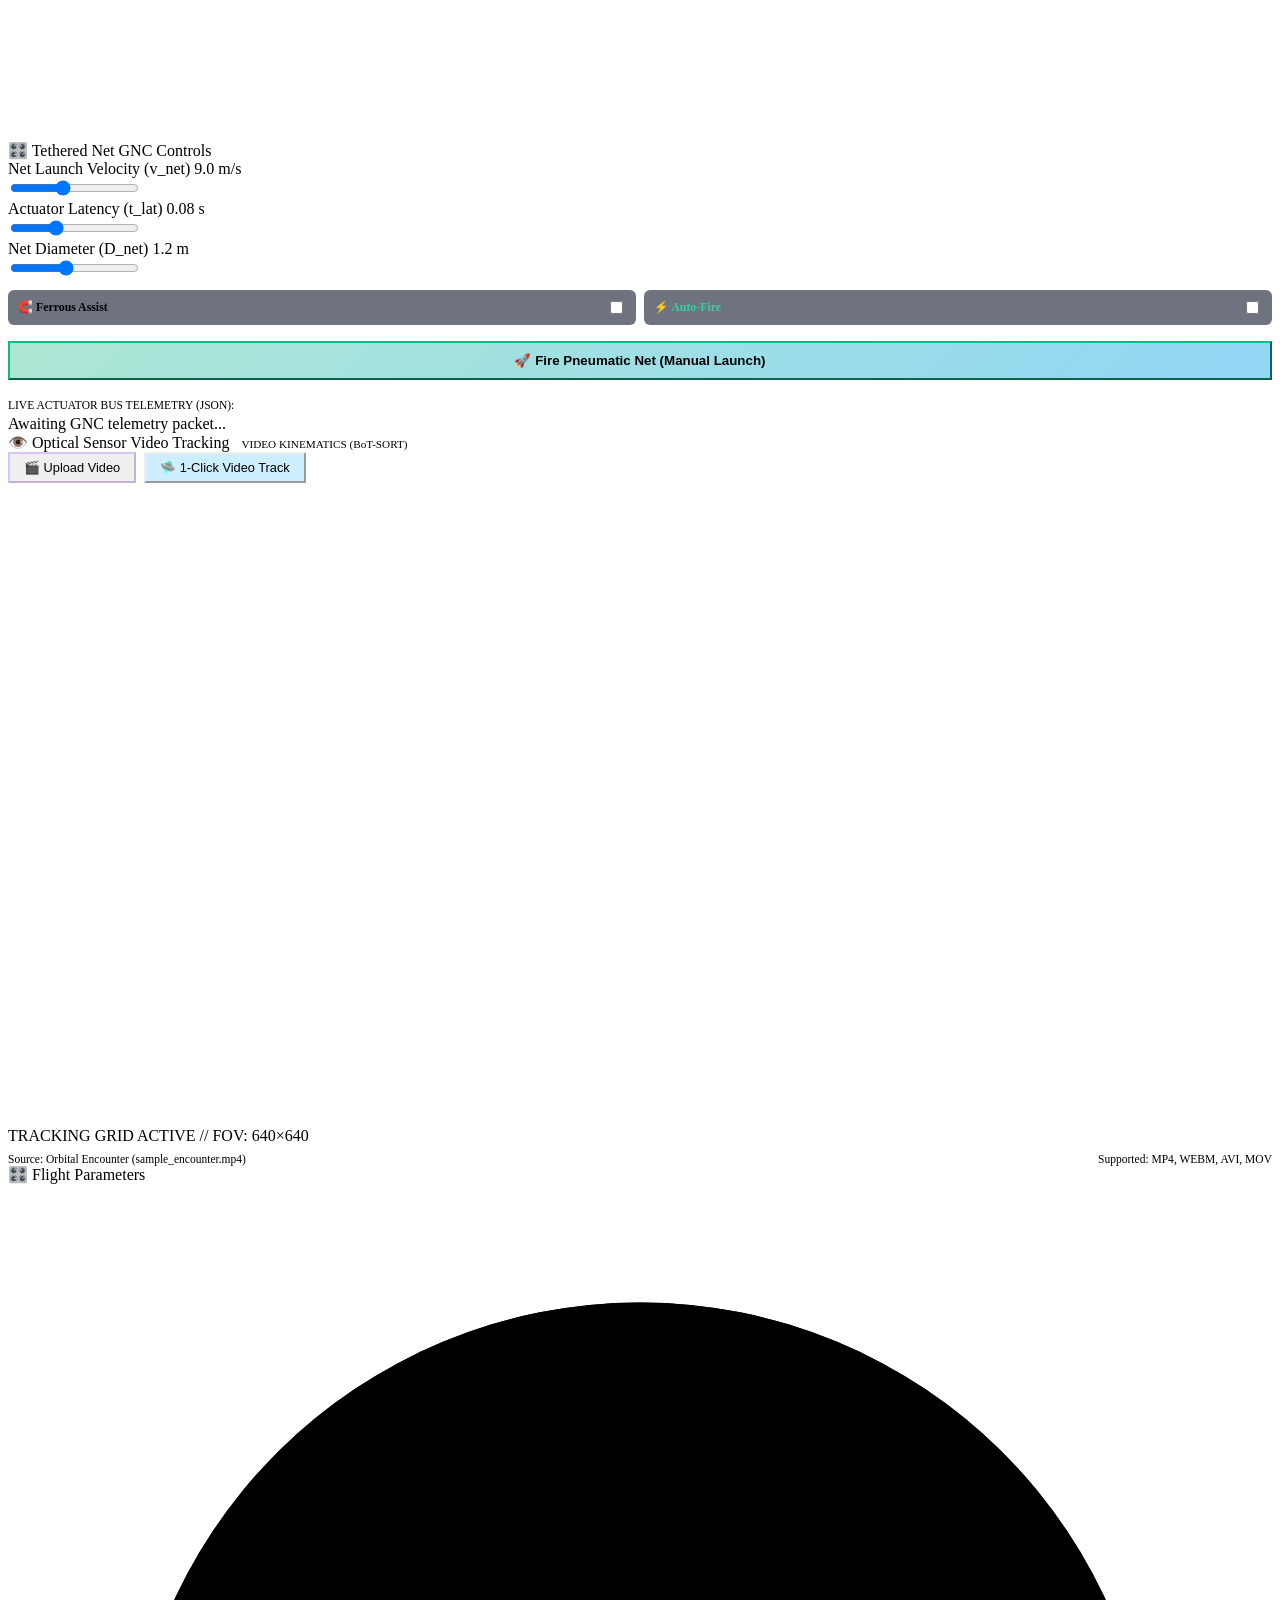
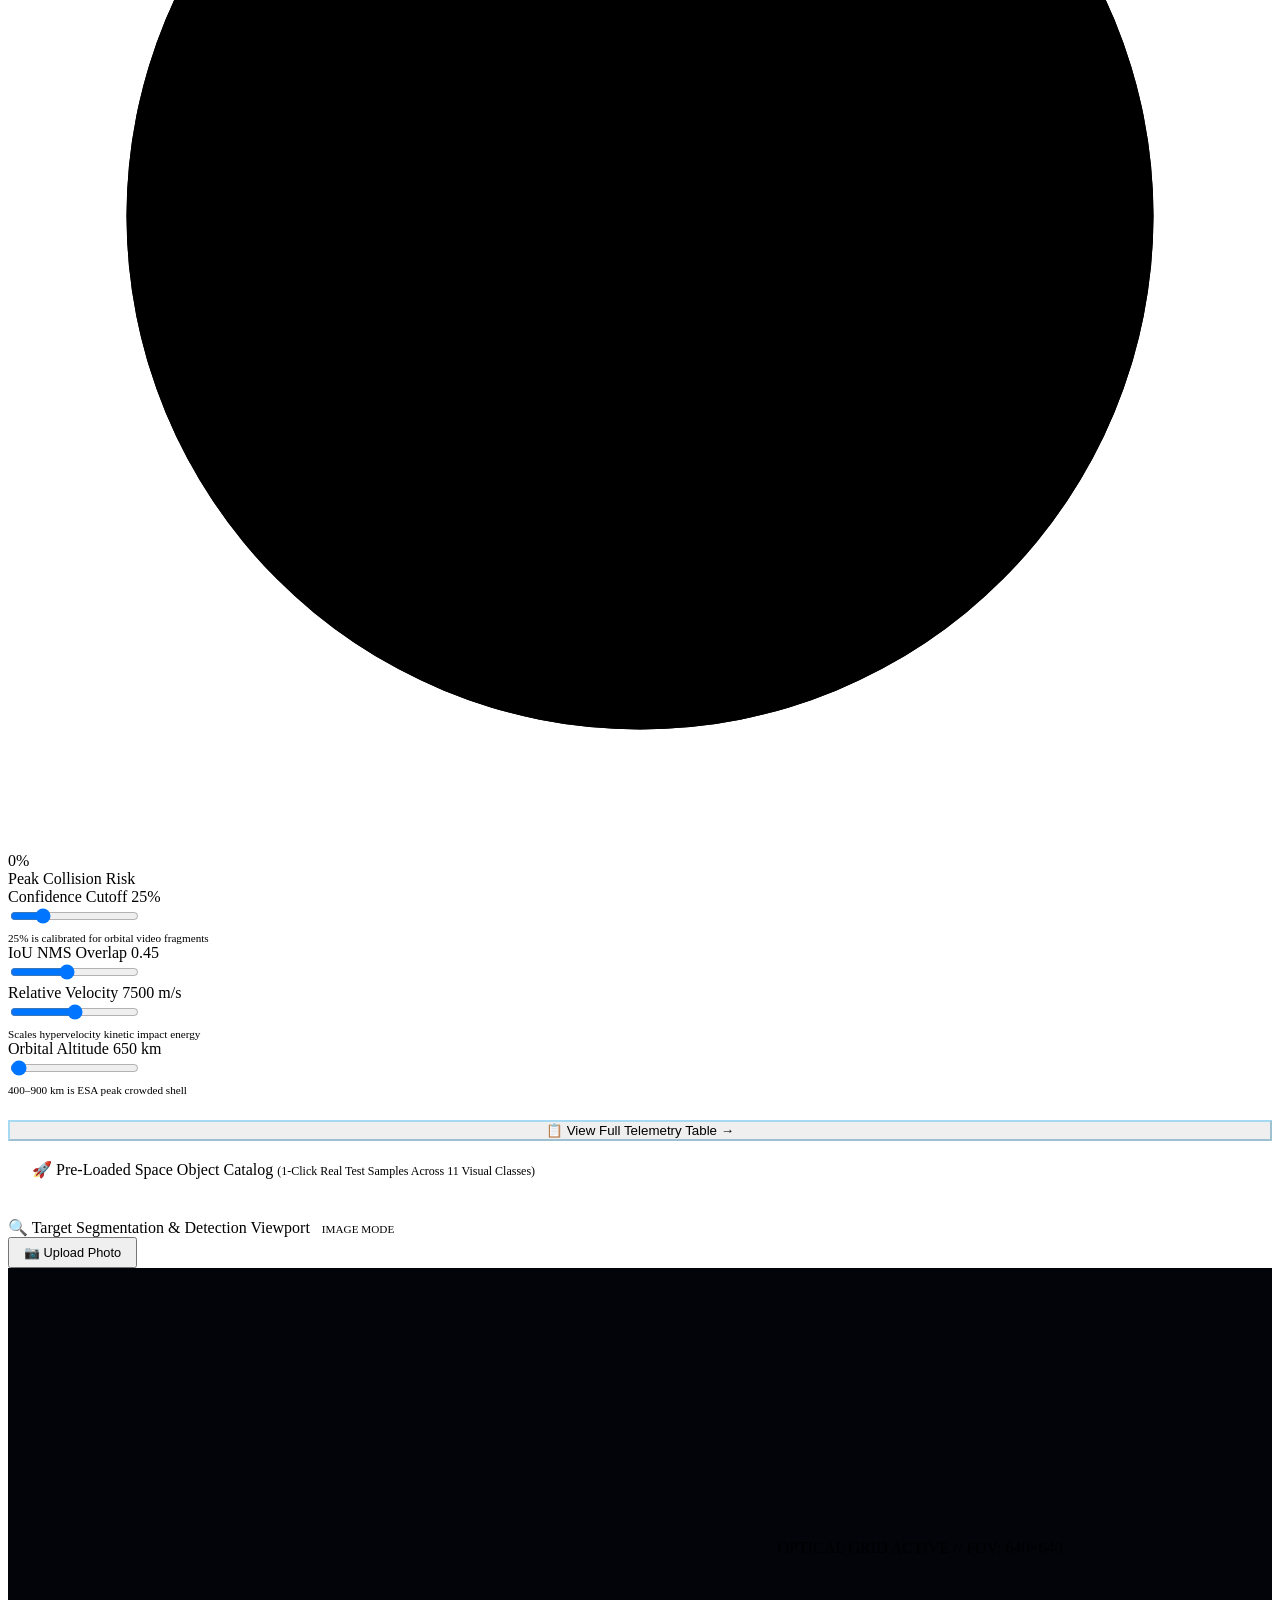
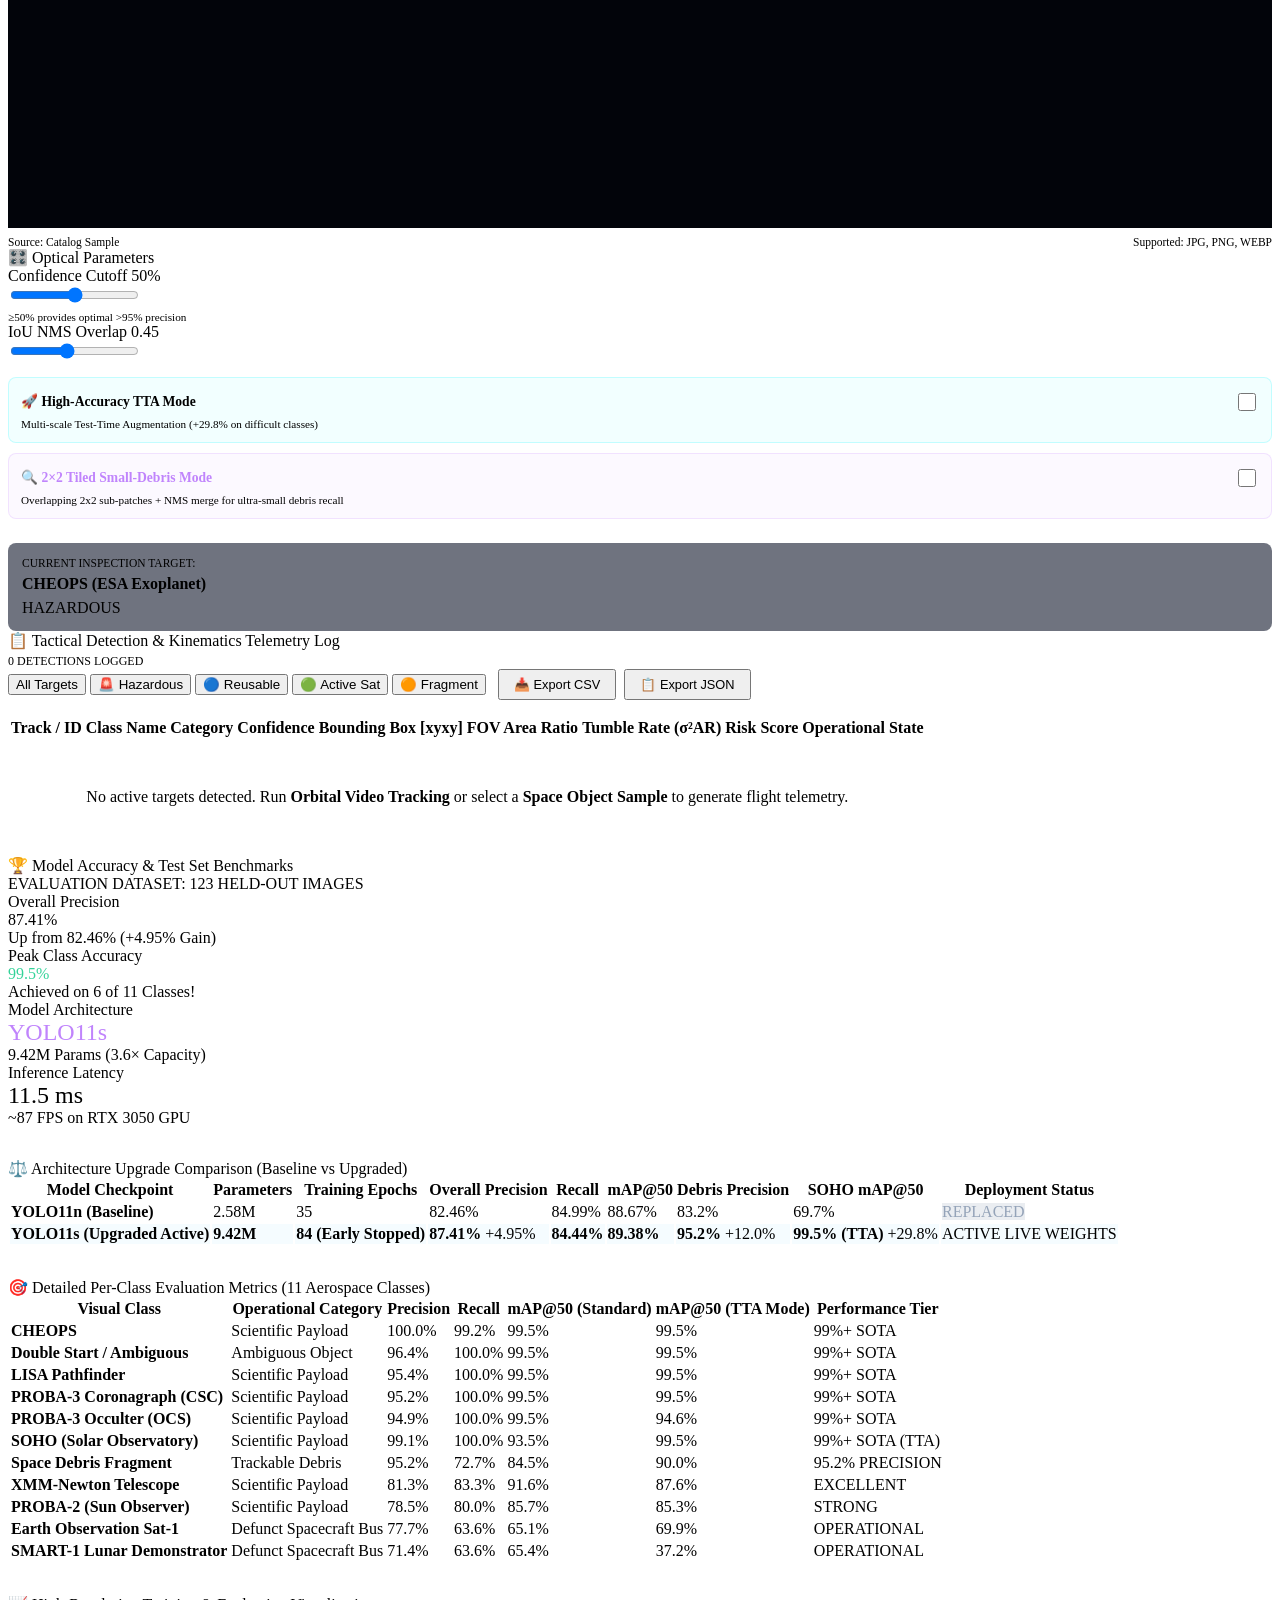
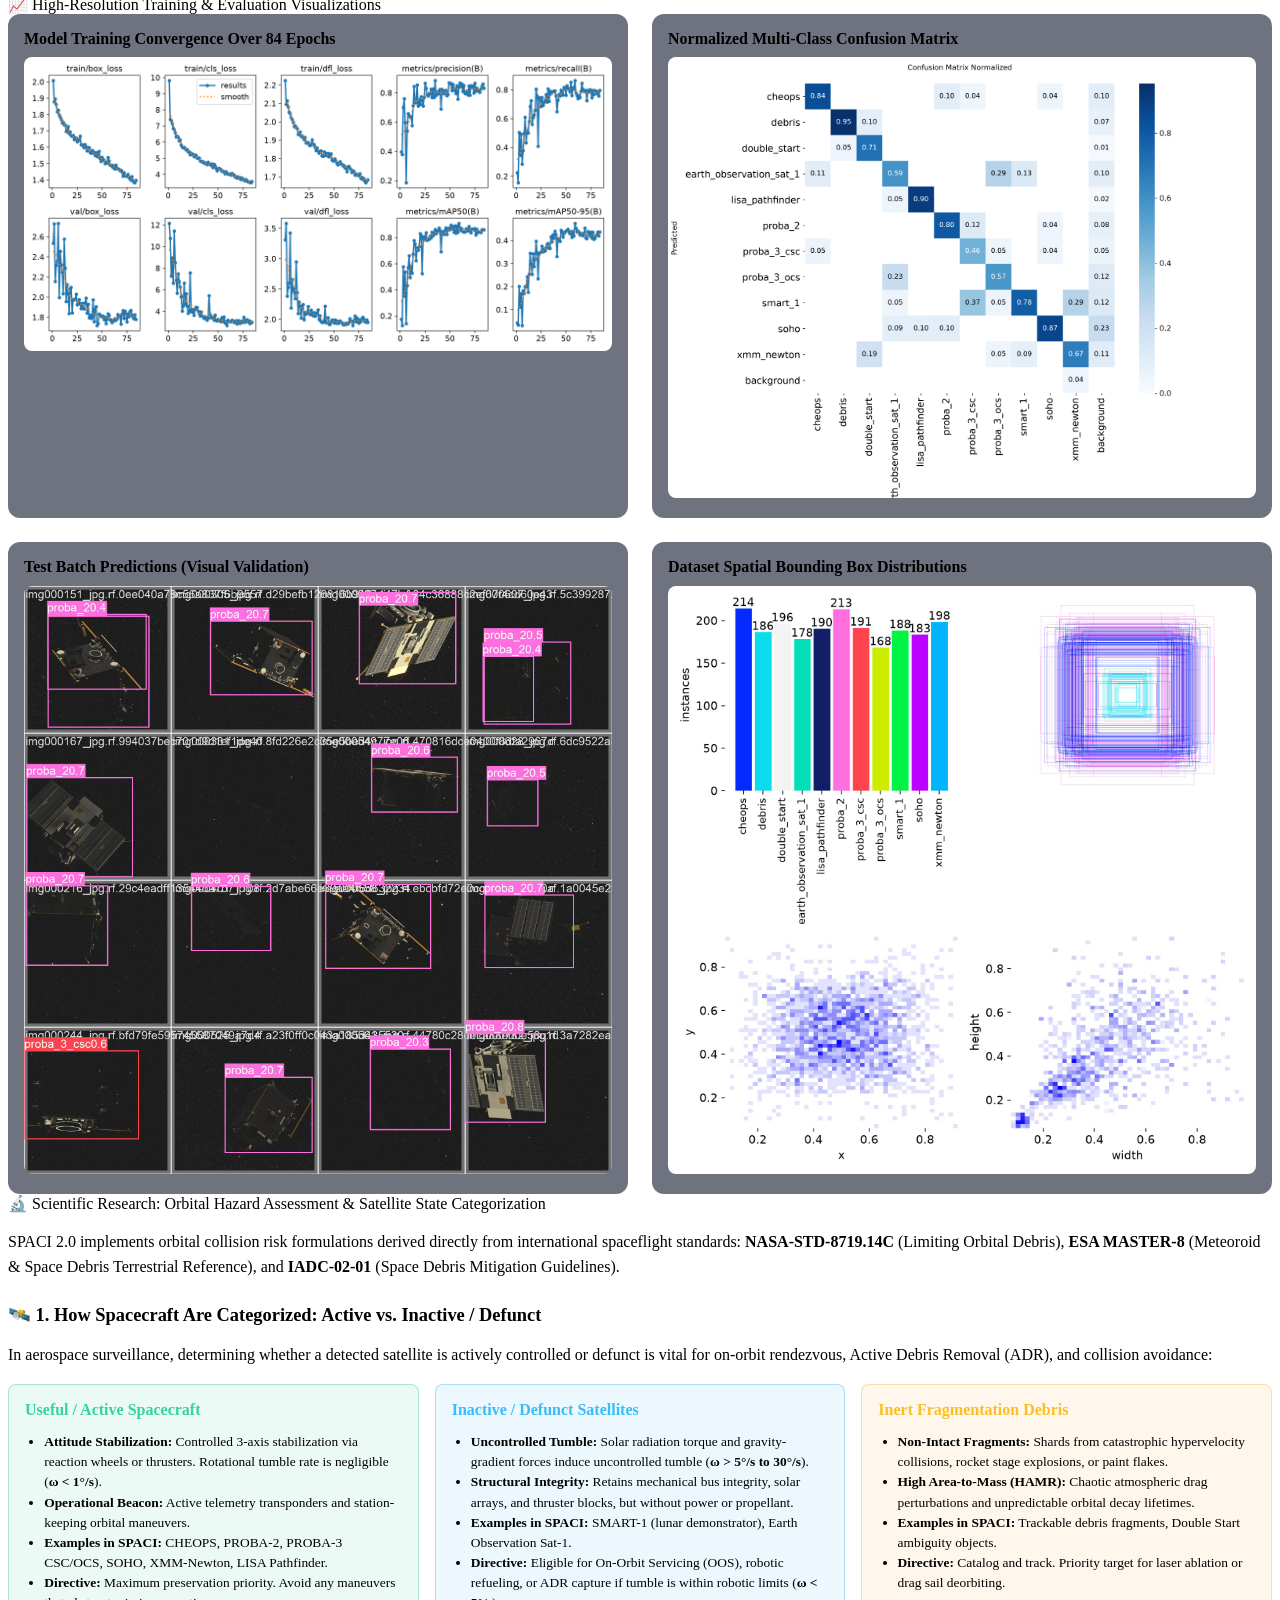
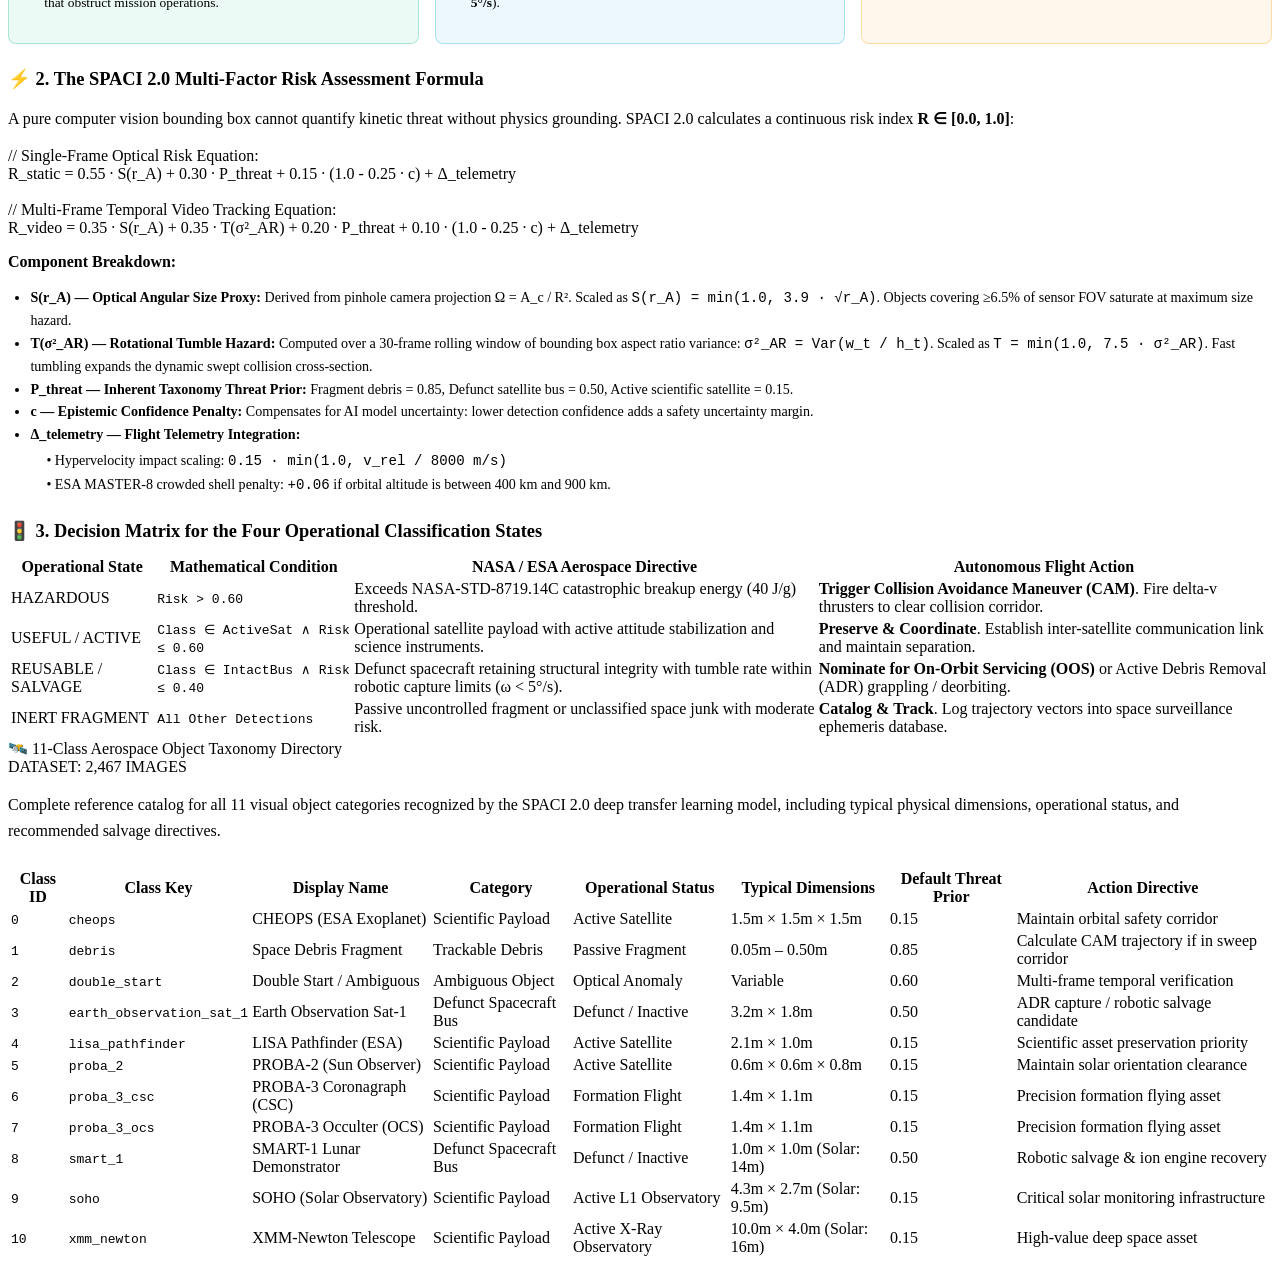
==== commit ade6b472: "feat(ui): upgrade navigation bar with glowing active page indicator, pulse beacon, workspace ribbon," ====
--- a/web/index.html
+++ b/web/index.html
@@ -73,29 +73,57 @@
     </div>
 
     <!-- Navigation Tabs -->
-    <nav class="tabs-nav" aria-label="Dashboard Navigation">
-      <button class="tab-btn active" data-tab="tabLive" id="tabBtnLive">
-        📡 Real-Time Live Stream & 3D GNC
+    <nav class="tabs-nav" role="tablist" aria-label="SPACI Mission Control Navigation">
+      <button class="tab-btn active" role="tab" aria-selected="true" aria-controls="tabLive" data-tab="tabLive" id="tabBtnLive">
+        <span class="tab-indicator-dot"></span>
+        <span class="tab-icon">📡</span>
+        <span class="tab-text">Real-Time Live & GNC</span>
       </button>
-      <button class="tab-btn" data-tab="tabVideo" id="tabBtnVideo">
-        🎬 Orbital Video Tracking
+      <button class="tab-btn" role="tab" aria-selected="false" aria-controls="tabVideo" data-tab="tabVideo" id="tabBtnVideo">
+        <span class="tab-indicator-dot"></span>
+        <span class="tab-icon">🎬</span>
+        <span class="tab-text">Orbital Video Tracking</span>
       </button>
-      <button class="tab-btn" data-tab="tabGallery" id="tabBtnGallery">
-        🚀 Space Object Gallery
+      <button class="tab-btn" role="tab" aria-selected="false" aria-controls="tabGallery" data-tab="tabGallery" id="tabBtnGallery">
+        <span class="tab-indicator-dot"></span>
+        <span class="tab-icon">🚀</span>
+        <span class="tab-text">Space Object Gallery</span>
       </button>
-      <button class="tab-btn" data-tab="tabTelemetry" id="tabBtnTelemetry">
-        📋 Flight & Capture Telemetry Table
+      <button class="tab-btn" role="tab" aria-selected="false" aria-controls="tabTelemetry" data-tab="tabTelemetry" id="tabBtnTelemetry">
+        <span class="tab-indicator-dot"></span>
+        <span class="tab-icon">📋</span>
+        <span class="tab-text">Telemetry Table</span>
       </button>
-      <button class="tab-btn" data-tab="tabBenchmarks" id="tabBtnBenchmarks">
-        📊 Model Benchmarks
+      <button class="tab-btn" role="tab" aria-selected="false" aria-controls="tabBenchmarks" data-tab="tabBenchmarks" id="tabBtnBenchmarks">
+        <span class="tab-indicator-dot"></span>
+        <span class="tab-icon">📊</span>
+        <span class="tab-text">Model Benchmarks</span>
       </button>
-      <button class="tab-btn" data-tab="tabStandards" id="tabBtnStandards">
-        ⚖️ Aerospace Standards & GNC Physics
+      <button class="tab-btn" role="tab" aria-selected="false" aria-controls="tabStandards" data-tab="tabStandards" id="tabBtnStandards">
+        <span class="tab-indicator-dot"></span>
+        <span class="tab-icon">⚖️</span>
+        <span class="tab-text">Aerospace Standards</span>
       </button>
-      <button class="tab-btn" data-tab="tabTaxonomy" id="tabBtnTaxonomy">
-        🛰️ Space Object Taxonomy
+      <button class="tab-btn" role="tab" aria-selected="false" aria-controls="tabTaxonomy" data-tab="tabTaxonomy" id="tabBtnTaxonomy">
+        <span class="tab-indicator-dot"></span>
+        <span class="tab-icon">🛰️</span>
+        <span class="tab-text">Object Taxonomy</span>
       </button>
     </nav>
+
+    <!-- Active Workspace Breadcrumb Banner -->
+    <div class="active-workspace-bar" id="activeWorkspaceBar">
+      <div class="workspace-breadcrumb">
+        <span class="breadcrumb-label">ACTIVE WORKSPACE:</span>
+        <span class="breadcrumb-title" id="currentWorkspaceTitle">📡 Real-Time Live Stream & 3D GNC</span>
+        <span class="breadcrumb-sep">//</span>
+        <span class="breadcrumb-desc" id="currentWorkspaceDesc">Continuous 3D Kalman trajectory estimation, ray-cast LiDAR fusion, and closed-loop net capture</span>
+      </div>
+      <div class="workspace-status-badge">
+        <span class="status-dot-live"></span>
+        <span id="currentWorkspaceStatus">ONLINE // FRAME-LOCKED</span>
+      </div>
+    </div>
 
     <!-- Top KPI Mission Status Bar (Always Visible Across Workspaces) -->
     <section class="kpi-grid" style="margin-bottom: 1.5rem;">
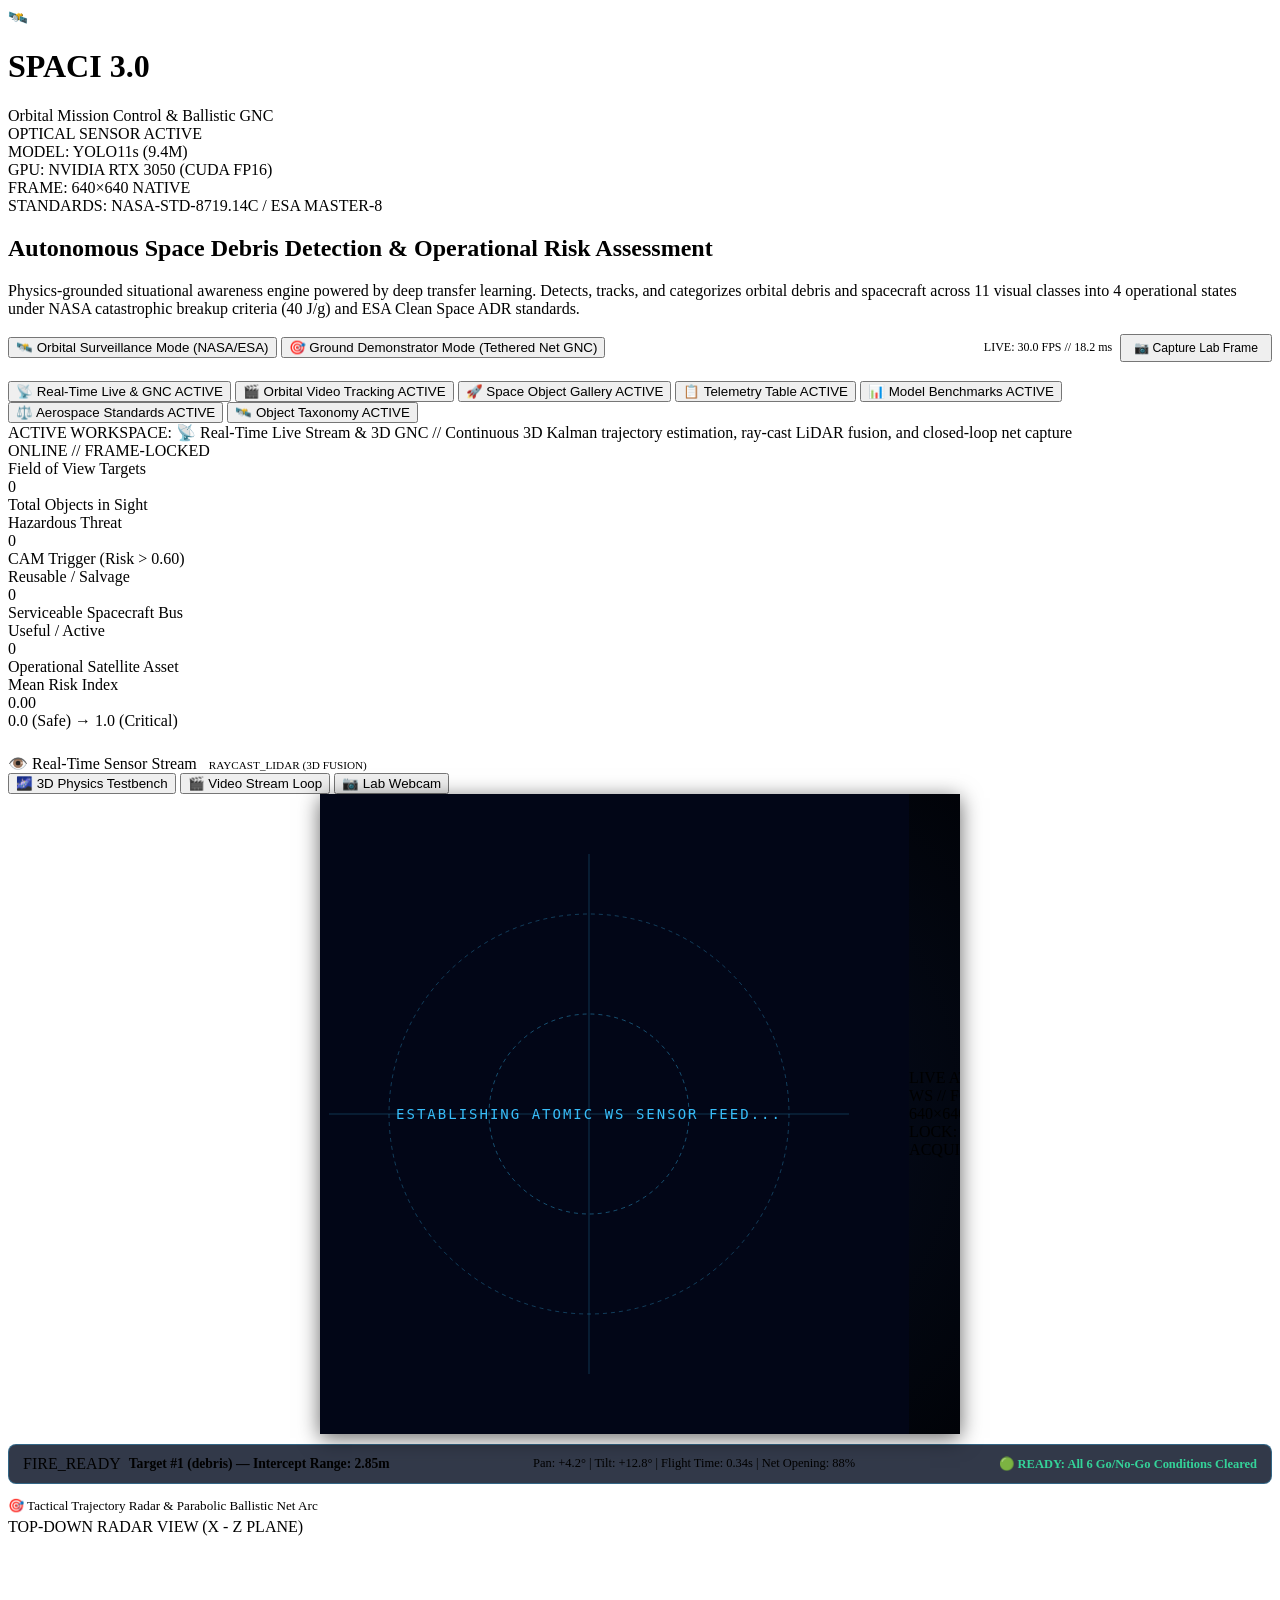
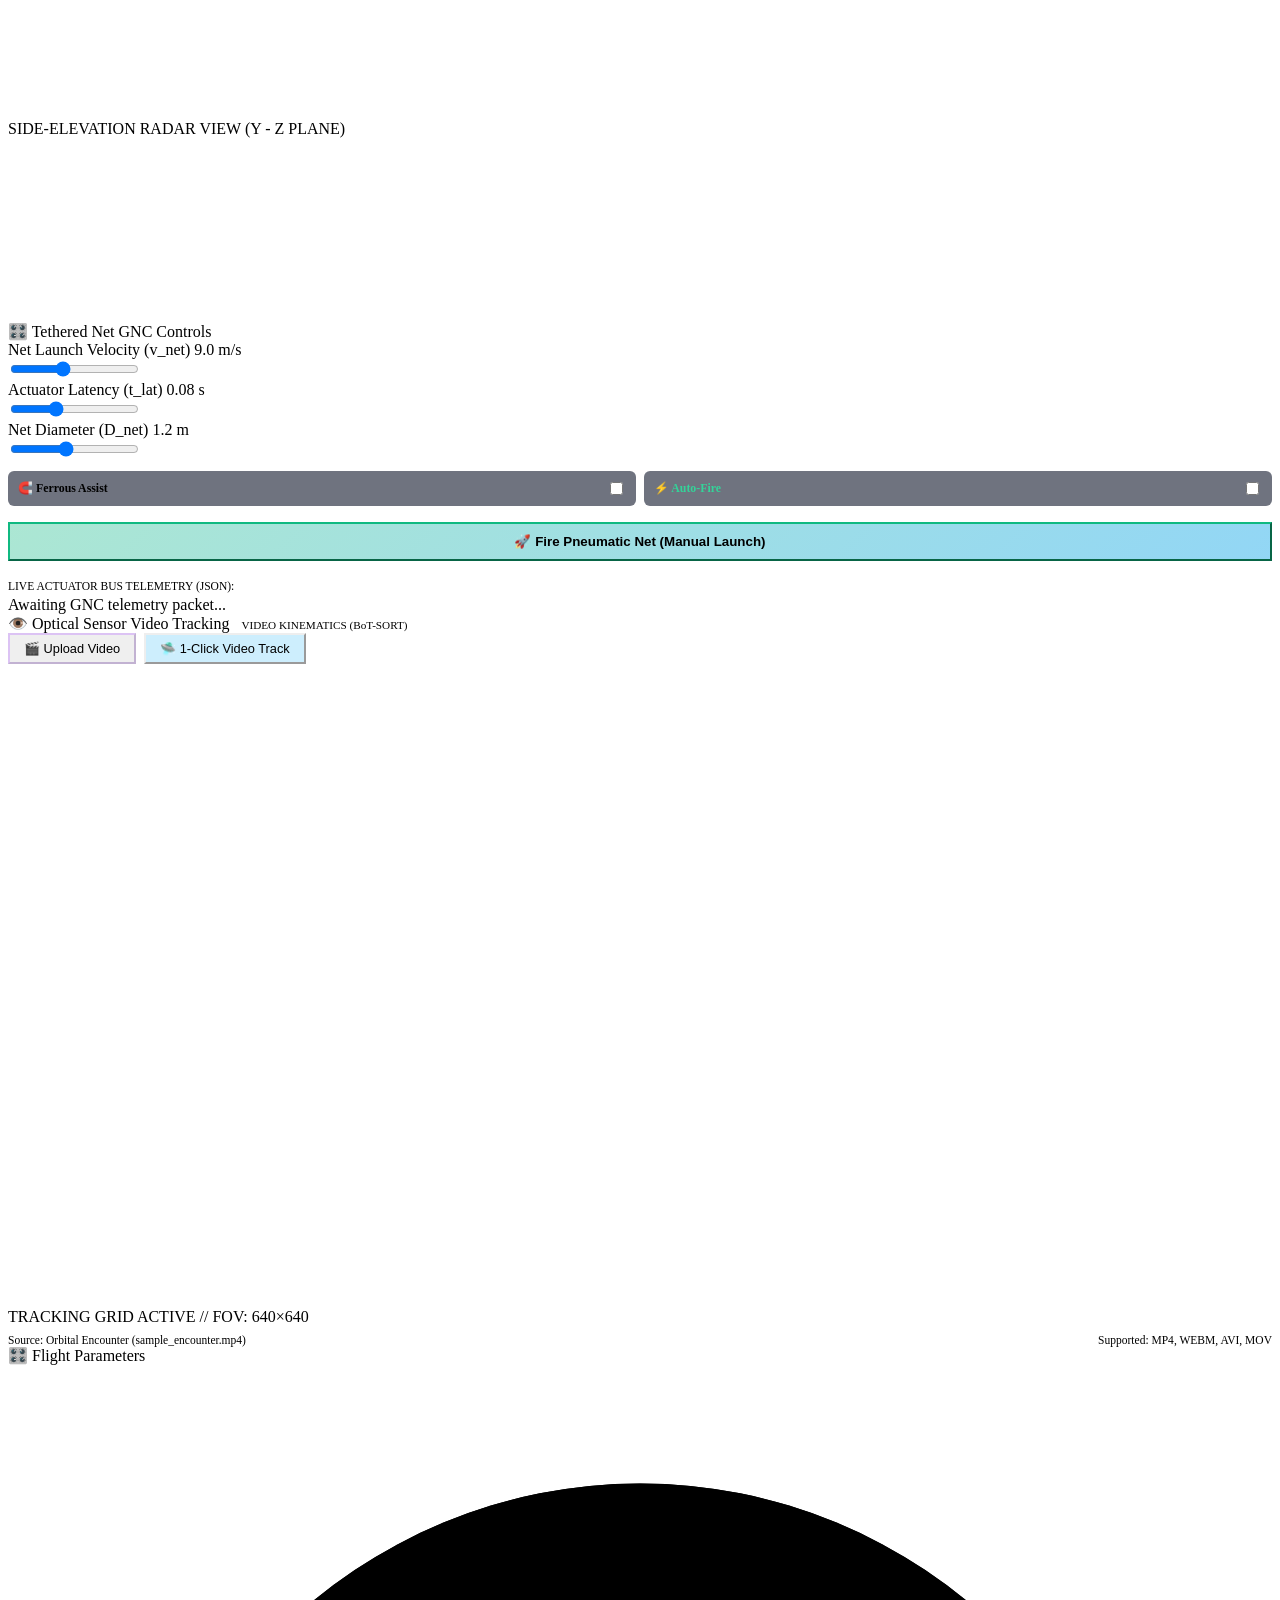
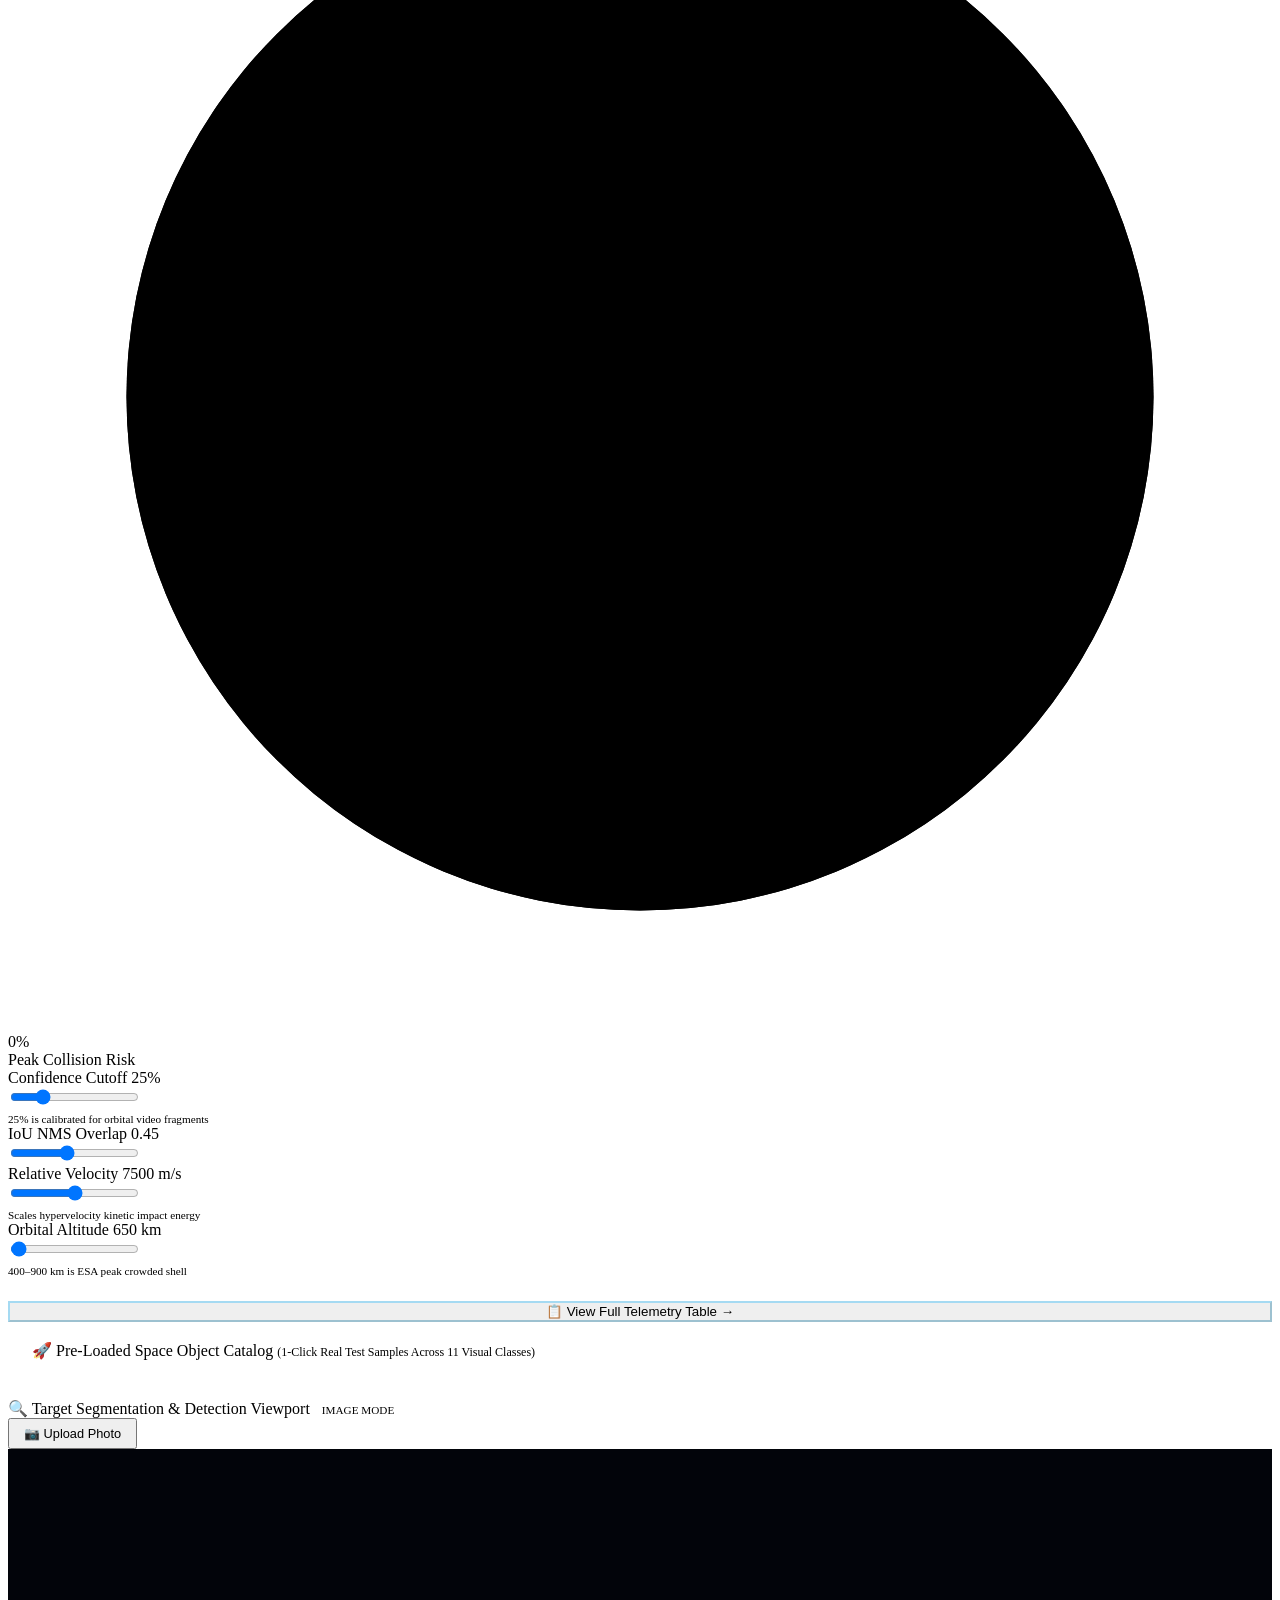
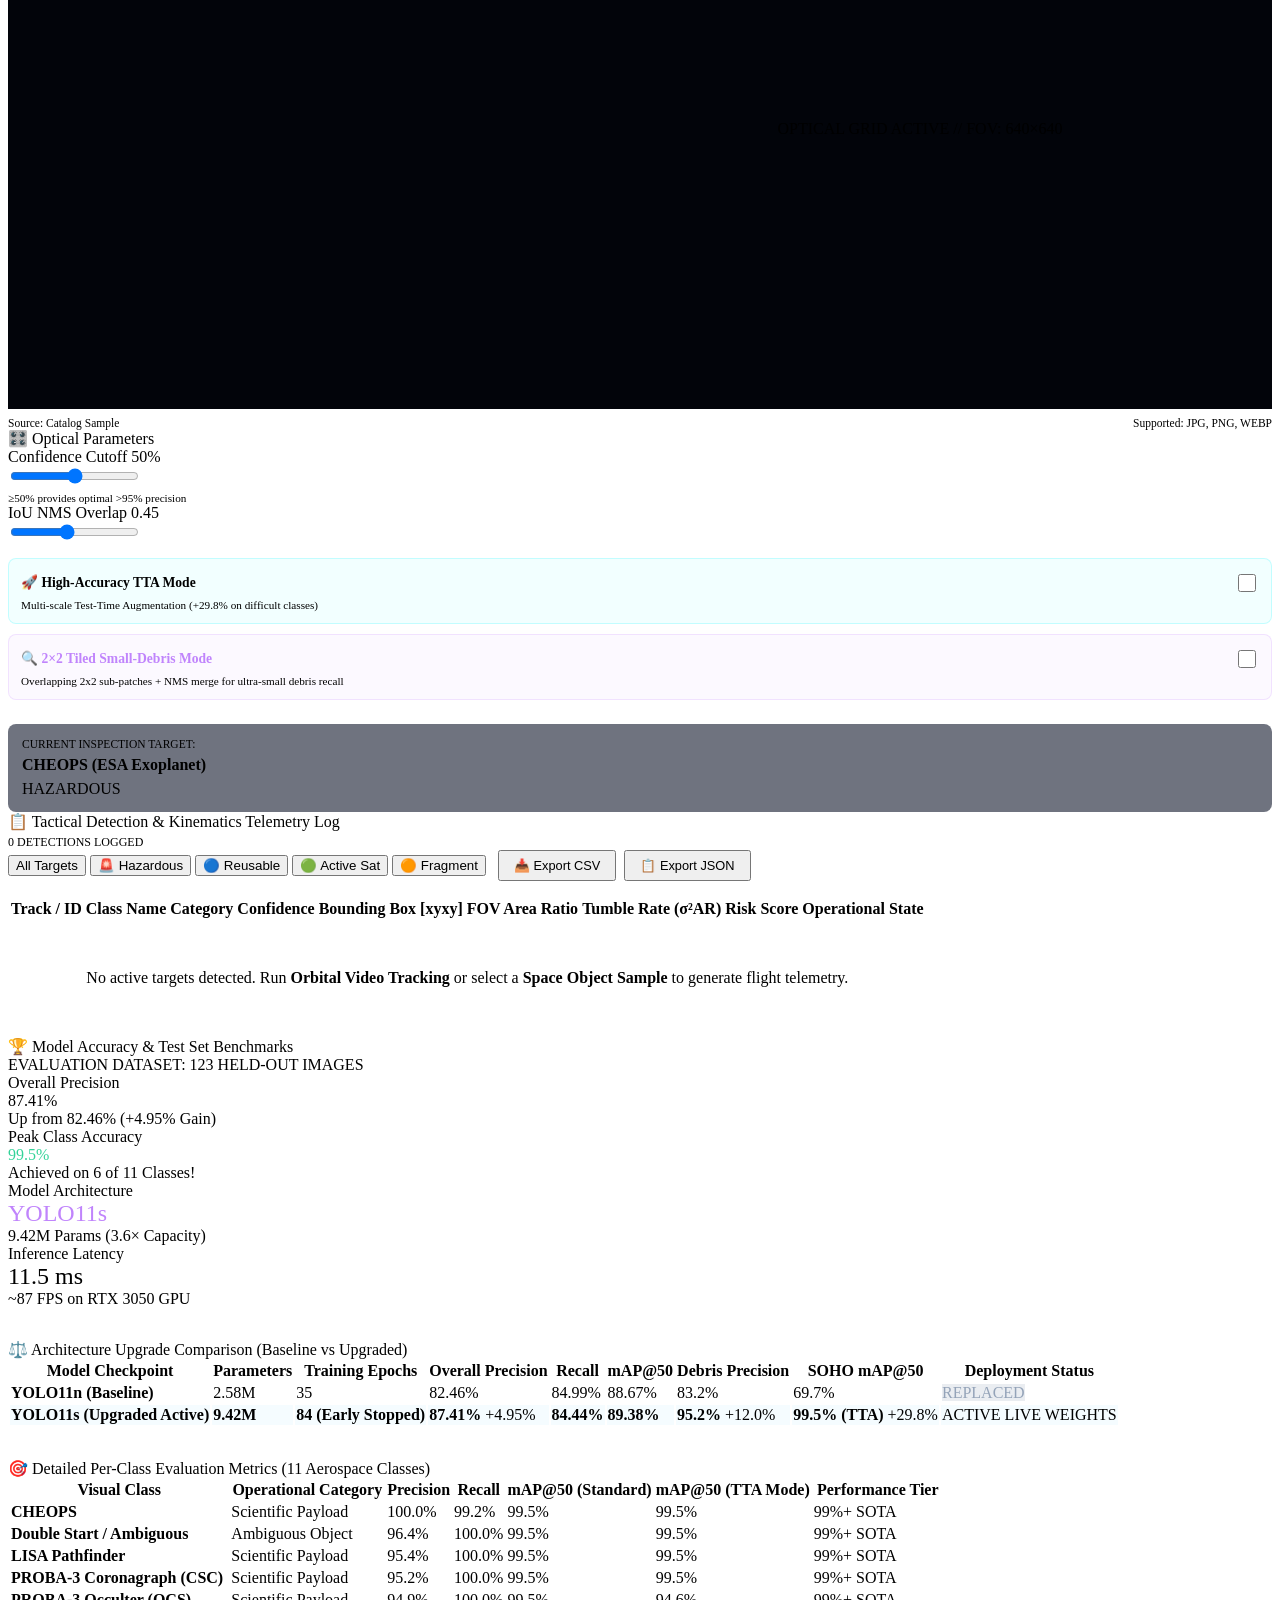
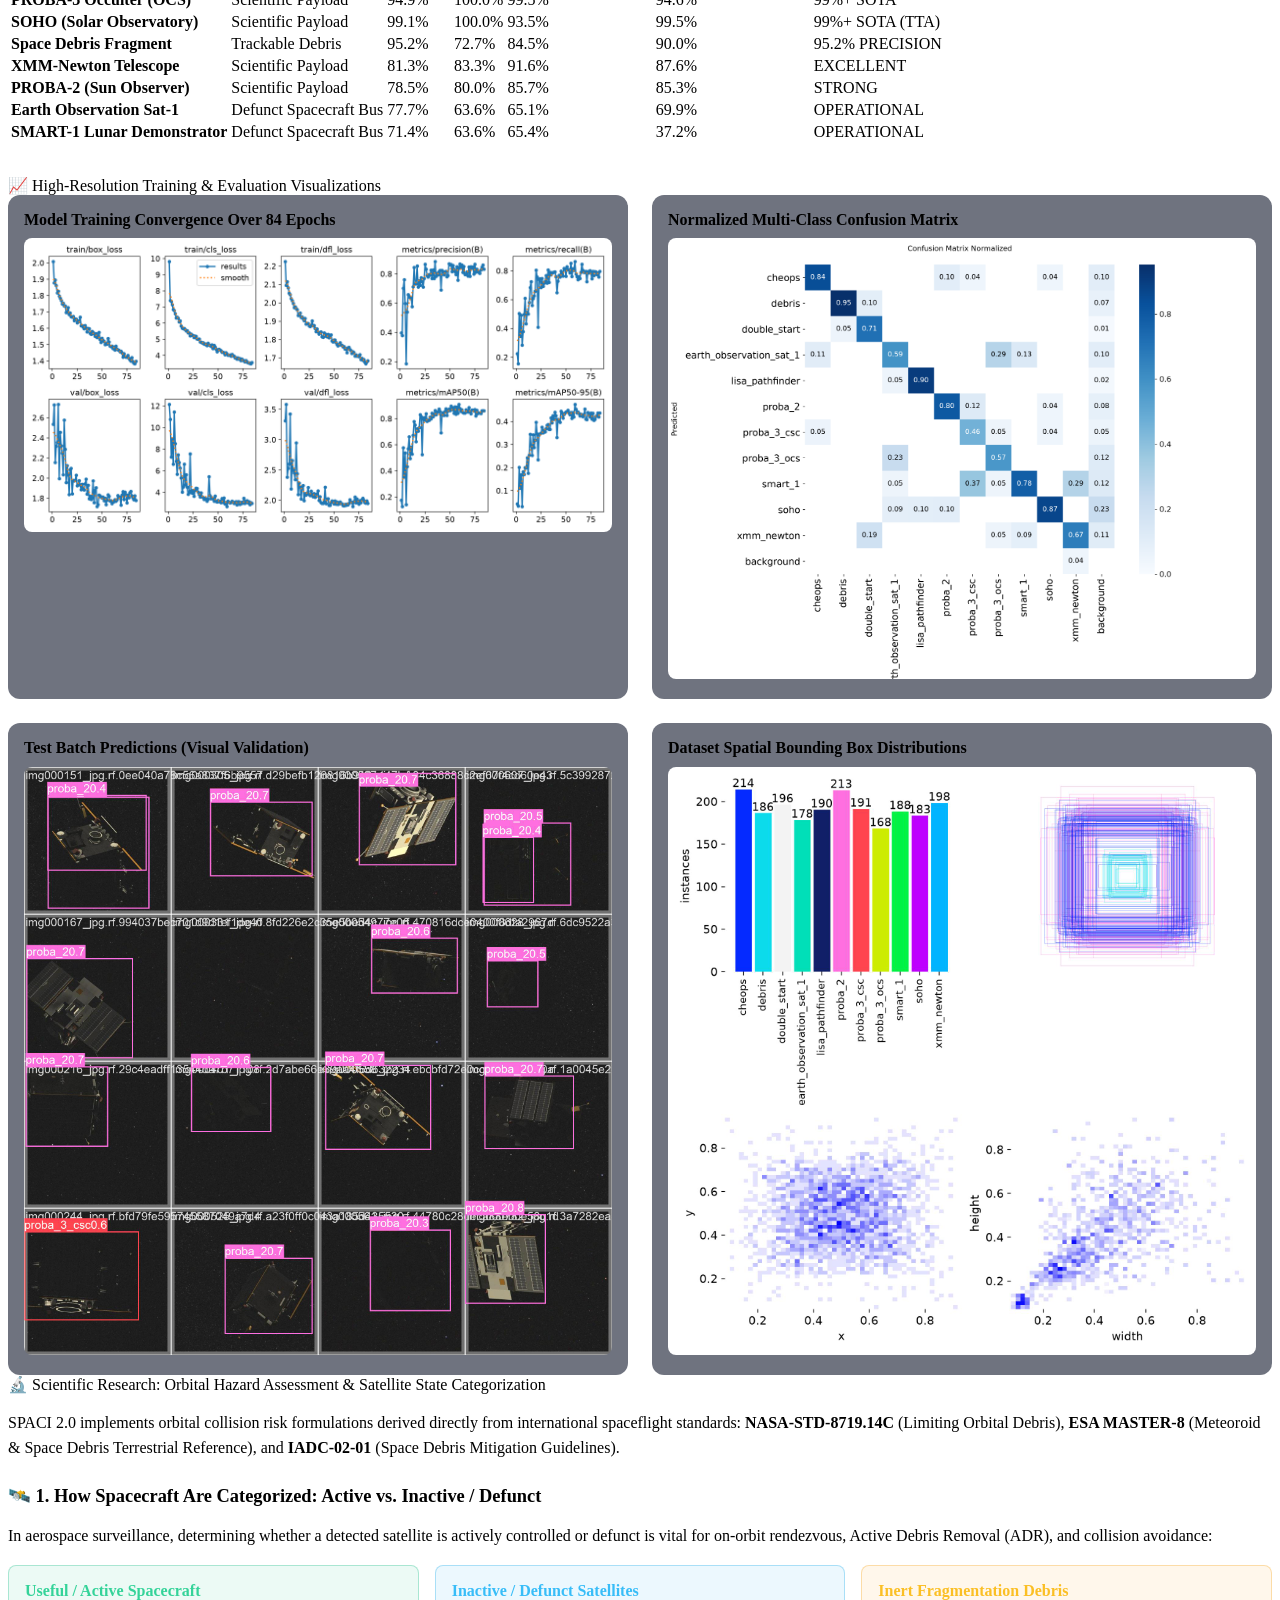
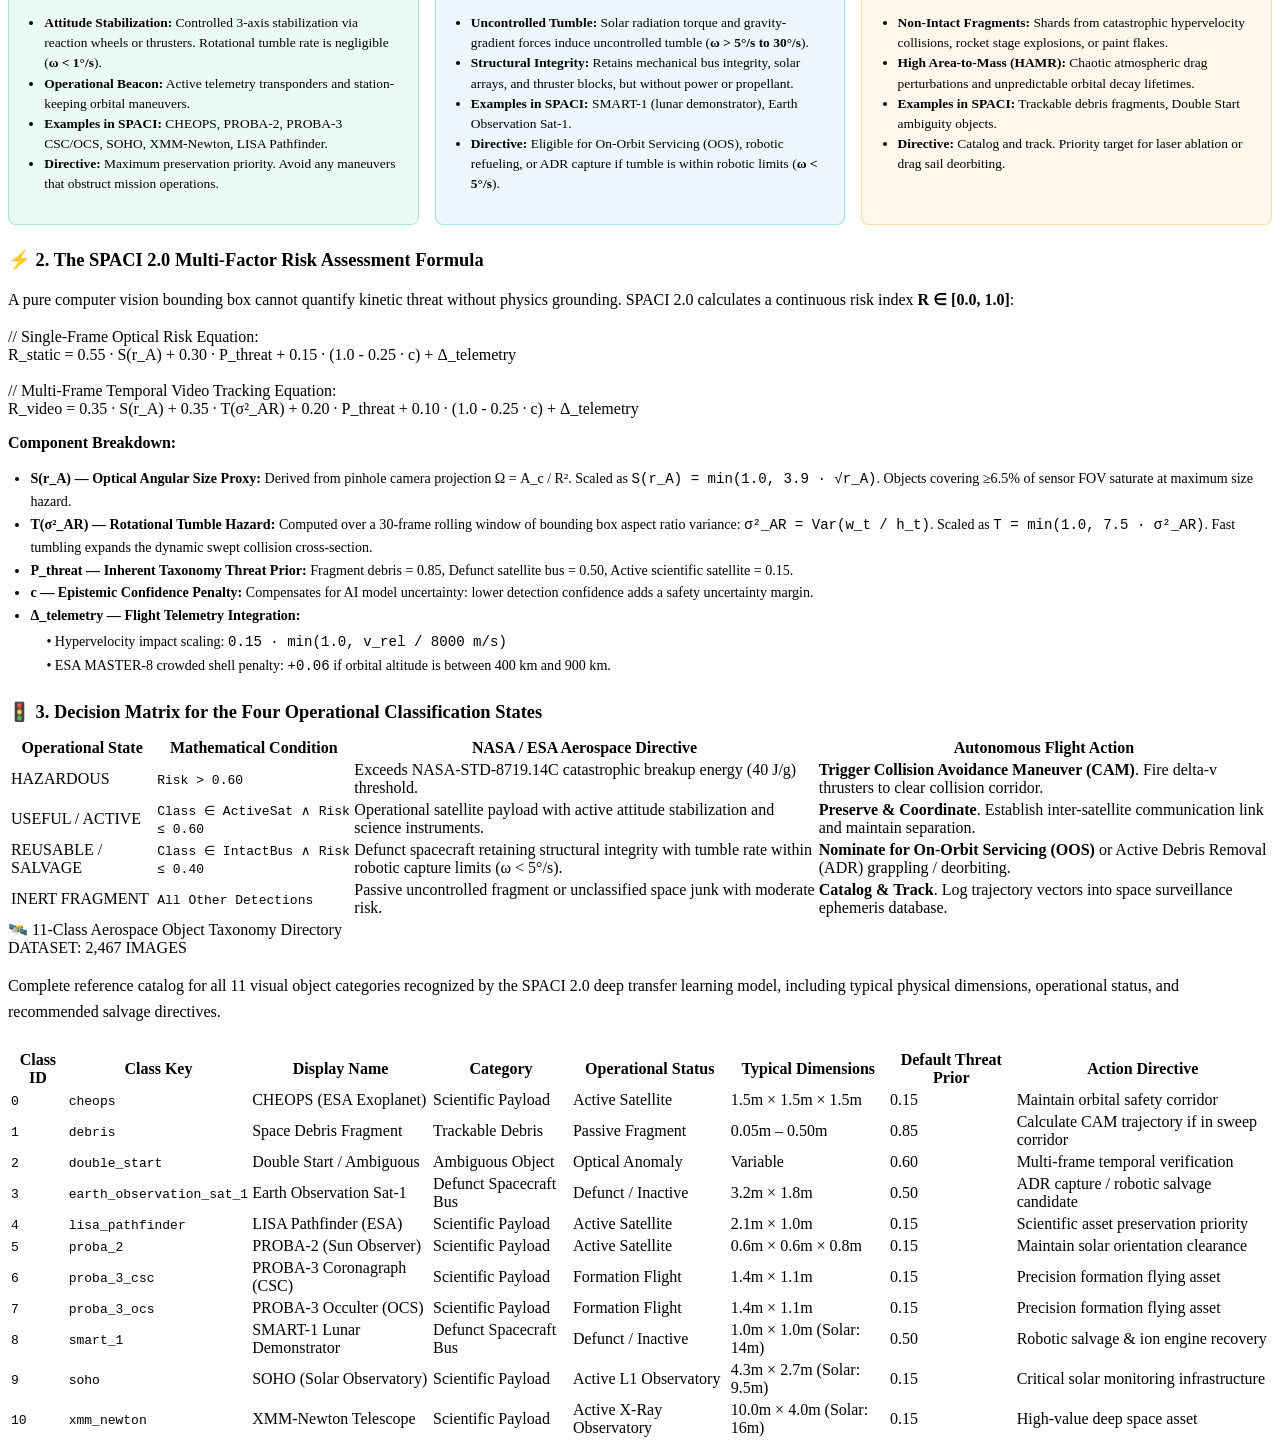
==== commit 546e4087: "fix(hud): resolve initial scroll offset, non-blocking WebSocket loop, active navigation badge, and l" ====
--- a/web/index.html
+++ b/web/index.html
@@ -3,9 +3,9 @@
 <head>
   <meta charset="UTF-8">
   <meta name="viewport" content="width=device-width, initial-scale=1.0">
-  <title>SPACI 2.0 — Space Debris Detection & Mission Control HUD</title>
+  <title>SPACI 3.0 — Space Debris Detection & Mission Control HUD</title>
   <meta name="description" content="Autonomous computer vision and orbital risk assessment system grounded in NASA-STD-8719.14C and ESA MASTER-8.">
-  <link rel="stylesheet" href="/css/style.css?v=2.5">
+  <link rel="stylesheet" href="/css/style.css?v=3.0">
   <link rel="icon" href="data:image/svg+xml,<svg xmlns=%22http://www.w3.org/2000/svg%22 viewBox=%220 0 100 100%22><text y=%22.9em%22 font-size=%2290%22>🛰️</text></svg>">
 </head>
 <body>
@@ -15,8 +15,8 @@
     <div class="brand-wrapper">
       <div class="brand-icon">🛰️</div>
       <div class="brand-text">
-        <h1>SPACI 2.0</h1>
-        <span>Orbital Mission Control</span>
+        <h1>SPACI 3.0</h1>
+        <span>Orbital Mission Control & Ballistic GNC</span>
       </div>
     </div>
 
@@ -29,7 +29,7 @@
         <span>MODEL: YOLO11s (9.4M)</span>
       </div>
       <div class="hud-pill">
-        <span>GPU: NVIDIA RTX 3050 (CUDA)</span>
+        <span>GPU: NVIDIA RTX 3050 (CUDA FP16)</span>
       </div>
       <div class="hud-pill">
         <span>FRAME: 640×640 NATIVE</span>
@@ -43,14 +43,18 @@
   <!-- Main Application Container -->
   <main class="app-container">
 
-    <!-- Hero Card -->
+    <!-- Hero Card (Streamlined Aerospace Overview) -->
     <section class="hero-card">
-      <h2>Autonomous Space Debris Detection & Operational Risk Assessment</h2>
-      <p>
-        Physics-grounded situational awareness engine powered by deep transfer learning. Detects, tracks, 
-        and categorizes orbital debris and spacecraft across 11 visual classes into 4 operational states 
-        under NASA catastrophic breakup criteria (40 J/g) and ESA Clean Space ADR standards.
-      </p>
+      <div style="display: flex; justify-content: space-between; align-items: center; flex-wrap: wrap; gap: 12px;">
+        <div>
+          <h2>Autonomous Space Debris Detection & Operational Risk Assessment</h2>
+          <p>
+            Physics-grounded situational awareness engine powered by deep transfer learning. Detects, tracks, 
+            and categorizes orbital debris and spacecraft across 11 visual classes into 4 operational states 
+            under NASA catastrophic breakup criteria (40 J/g) and ESA Clean Space ADR standards.
+          </p>
+        </div>
+      </div>
     </section>
 
     <!-- Dual-Mode Mission Switcher -->
@@ -72,42 +76,49 @@
       </div>
     </div>
 
-    <!-- Navigation Tabs -->
+    <!-- Navigation Tabs (Mission Control Docking Bar) -->
     <nav class="tabs-nav" role="tablist" aria-label="SPACI Mission Control Navigation">
       <button class="tab-btn active" role="tab" aria-selected="true" aria-controls="tabLive" data-tab="tabLive" id="tabBtnLive">
         <span class="tab-indicator-dot"></span>
         <span class="tab-icon">📡</span>
         <span class="tab-text">Real-Time Live & GNC</span>
+        <span class="tab-active-badge">ACTIVE</span>
       </button>
       <button class="tab-btn" role="tab" aria-selected="false" aria-controls="tabVideo" data-tab="tabVideo" id="tabBtnVideo">
         <span class="tab-indicator-dot"></span>
         <span class="tab-icon">🎬</span>
         <span class="tab-text">Orbital Video Tracking</span>
+        <span class="tab-active-badge">ACTIVE</span>
       </button>
       <button class="tab-btn" role="tab" aria-selected="false" aria-controls="tabGallery" data-tab="tabGallery" id="tabBtnGallery">
         <span class="tab-indicator-dot"></span>
         <span class="tab-icon">🚀</span>
         <span class="tab-text">Space Object Gallery</span>
+        <span class="tab-active-badge">ACTIVE</span>
       </button>
       <button class="tab-btn" role="tab" aria-selected="false" aria-controls="tabTelemetry" data-tab="tabTelemetry" id="tabBtnTelemetry">
         <span class="tab-indicator-dot"></span>
         <span class="tab-icon">📋</span>
         <span class="tab-text">Telemetry Table</span>
+        <span class="tab-active-badge">ACTIVE</span>
       </button>
       <button class="tab-btn" role="tab" aria-selected="false" aria-controls="tabBenchmarks" data-tab="tabBenchmarks" id="tabBtnBenchmarks">
         <span class="tab-indicator-dot"></span>
         <span class="tab-icon">📊</span>
         <span class="tab-text">Model Benchmarks</span>
+        <span class="tab-active-badge">ACTIVE</span>
       </button>
       <button class="tab-btn" role="tab" aria-selected="false" aria-controls="tabStandards" data-tab="tabStandards" id="tabBtnStandards">
         <span class="tab-indicator-dot"></span>
         <span class="tab-icon">⚖️</span>
         <span class="tab-text">Aerospace Standards</span>
+        <span class="tab-active-badge">ACTIVE</span>
       </button>
       <button class="tab-btn" role="tab" aria-selected="false" aria-controls="tabTaxonomy" data-tab="tabTaxonomy" id="tabBtnTaxonomy">
         <span class="tab-indicator-dot"></span>
         <span class="tab-icon">🛰️</span>
         <span class="tab-text">Object Taxonomy</span>
+        <span class="tab-active-badge">ACTIVE</span>
       </button>
     </nav>
 
@@ -177,8 +188,8 @@
           </div>
 
           <!-- Live Viewport Stage -->
-          <div class="viewport-stage" id="liveViewportStage" style="position: relative; min-height: 480px; display: flex; align-items: center; justify-content: center; background: #010308; border-radius: var(--radius-md); border: 1px solid var(--border-subtle); overflow: hidden;">
-            <img id="liveStreamImg" style="width: 100%; height: auto; max-height: 560px; object-fit: contain; display: block;" src="" alt="SPACI 3.0 Live Stream">
+          <div class="viewport-stage" id="liveViewportStage" style="position: relative; aspect-ratio: 1 / 1; width: 100%; max-width: 640px; margin: 0 auto; display: flex; align-items: center; justify-content: center; background: radial-gradient(circle at center, #071026 0%, #010308 100%); border-radius: var(--radius-md); border: 1px solid var(--border-subtle); overflow: hidden; box-shadow: 0 4px 20px rgba(0, 0, 0, 0.6);">
+            <img id="liveStreamImg" style="width: 100%; height: 100%; object-fit: contain; display: block;" src="data:image/svg+xml;charset=utf-8,%3Csvg xmlns='http://www.w3.org/2000/svg' width='640' height='640' viewBox='0 0 640 640'%3E%3Crect width='100%25' height='100%25' fill='%23020617'/%3E%3Ccircle cx='320' cy='320' r='200' stroke='%2338bdf8' stroke-width='1' stroke-dasharray='4 4' fill='none' opacity='0.3'/%3E%3Ccircle cx='320' cy='320' r='100' stroke='%2338bdf8' stroke-width='1' stroke-dasharray='4 4' fill='none' opacity='0.4'/%3E%3Cline x1='320' y1='60' x2='320' y2='580' stroke='%2338bdf8' stroke-width='1' opacity='0.25'/%3E%3Cline x1='60' y1='320' x2='580' y2='320' stroke='%2338bdf8' stroke-width='1' opacity='0.25'/%3E%3Ctext x='320' y='325' text-anchor='middle' fill='%2338bdf8' font-family='monospace' font-size='14' letter-spacing='2'%3EESTABLISHING ATOMIC WS SENSOR FEED...%3C/text%3E%3C/svg%3E" alt="SPACI 3.0 Live Stream">
             <div class="hud-overlay-reticle" id="liveReticleText">LIVE ATOMIC WS // FOV: 640×640 // LOCK: ACQUIRING...</div>
           </div>
 
@@ -1084,6 +1095,6 @@
 
   </main>
 
-  <script src="/js/app.js?v=4.0"></script>
+  <script src="/js/app.js?v=4.1"></script>
 </body>
 </html>
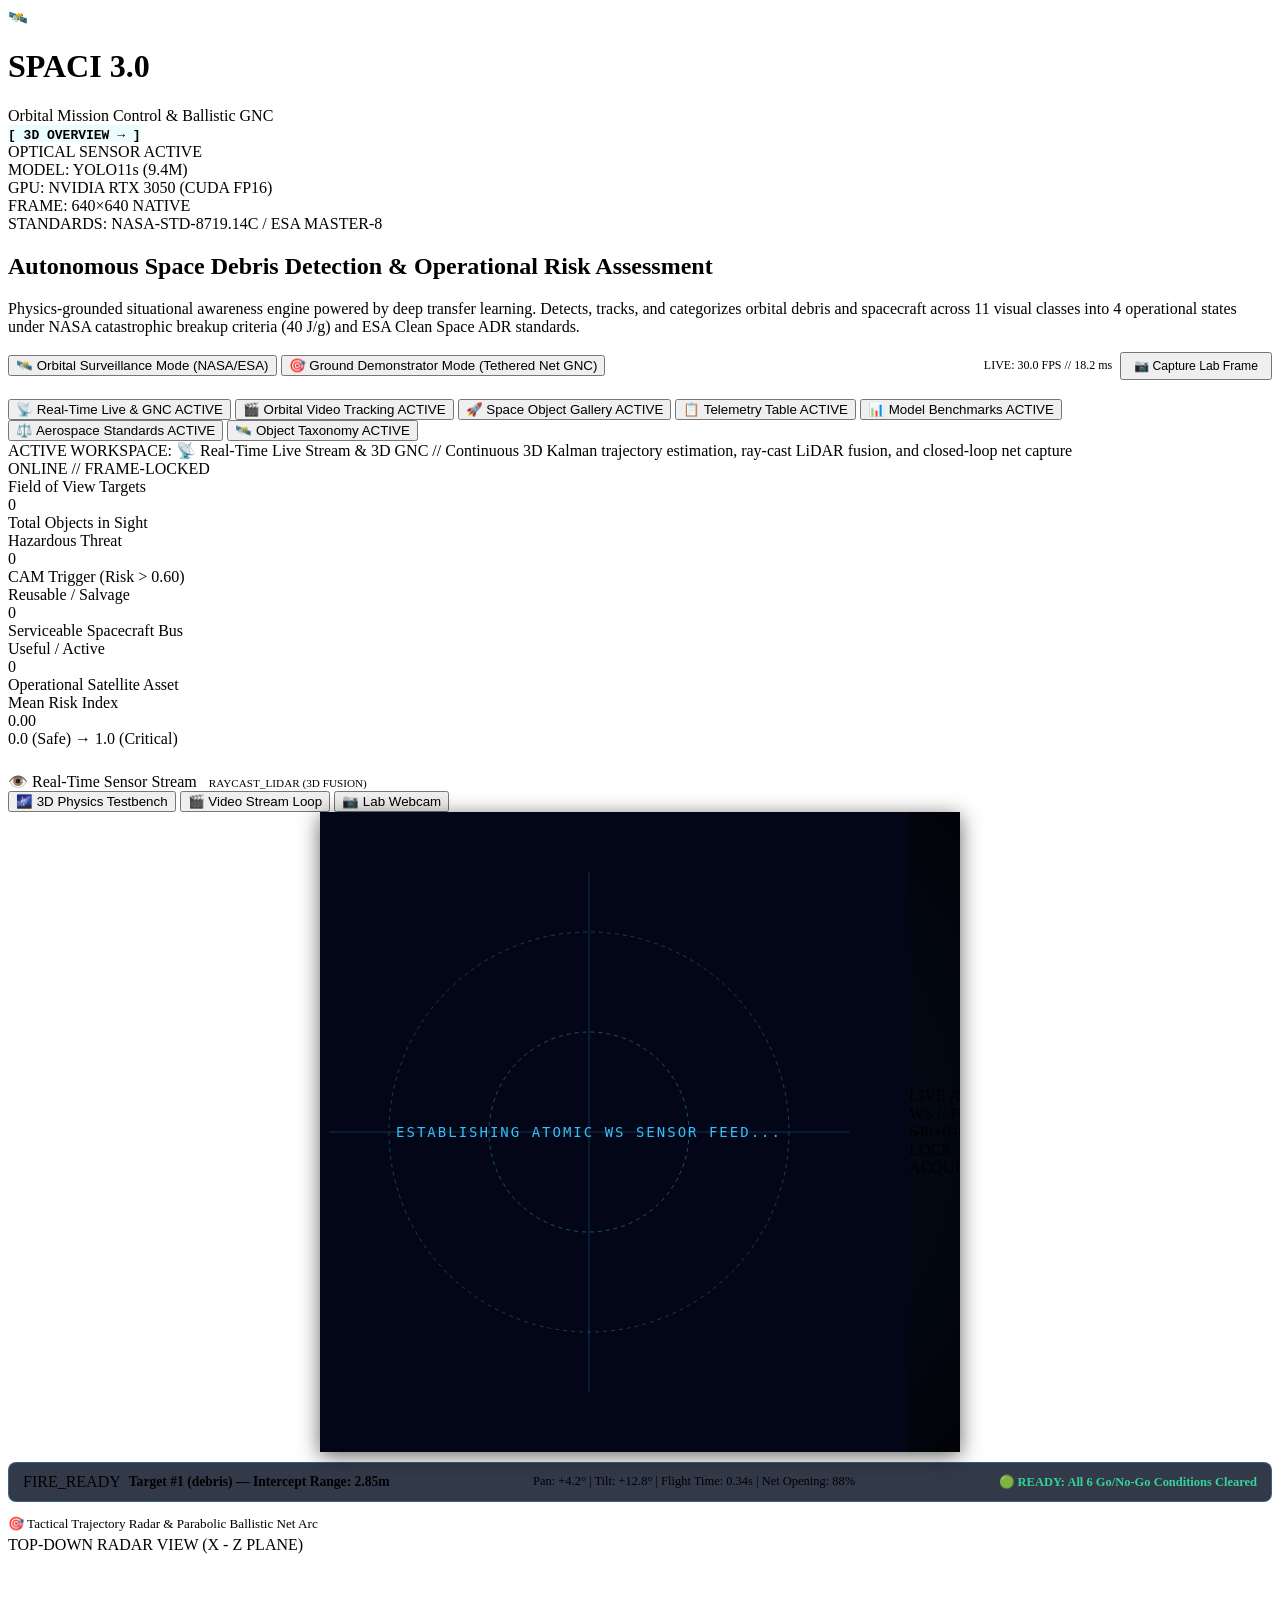
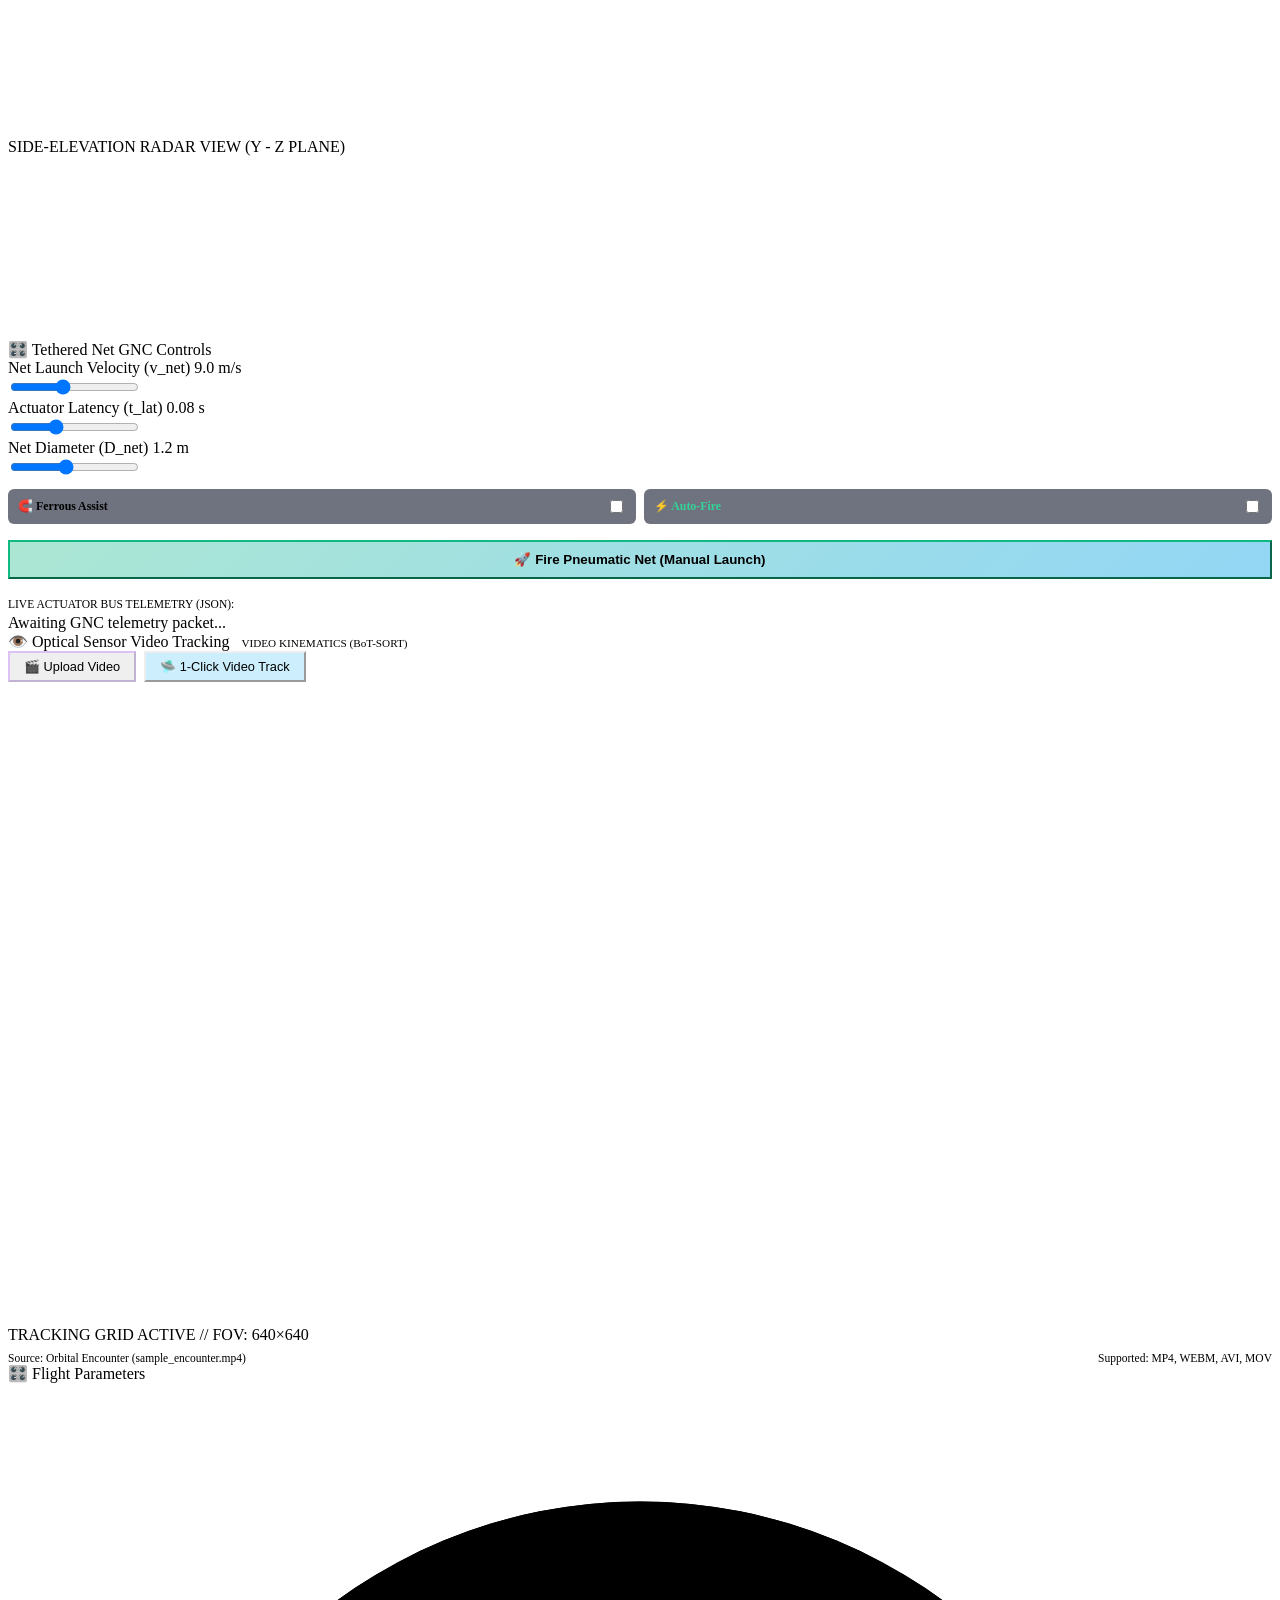
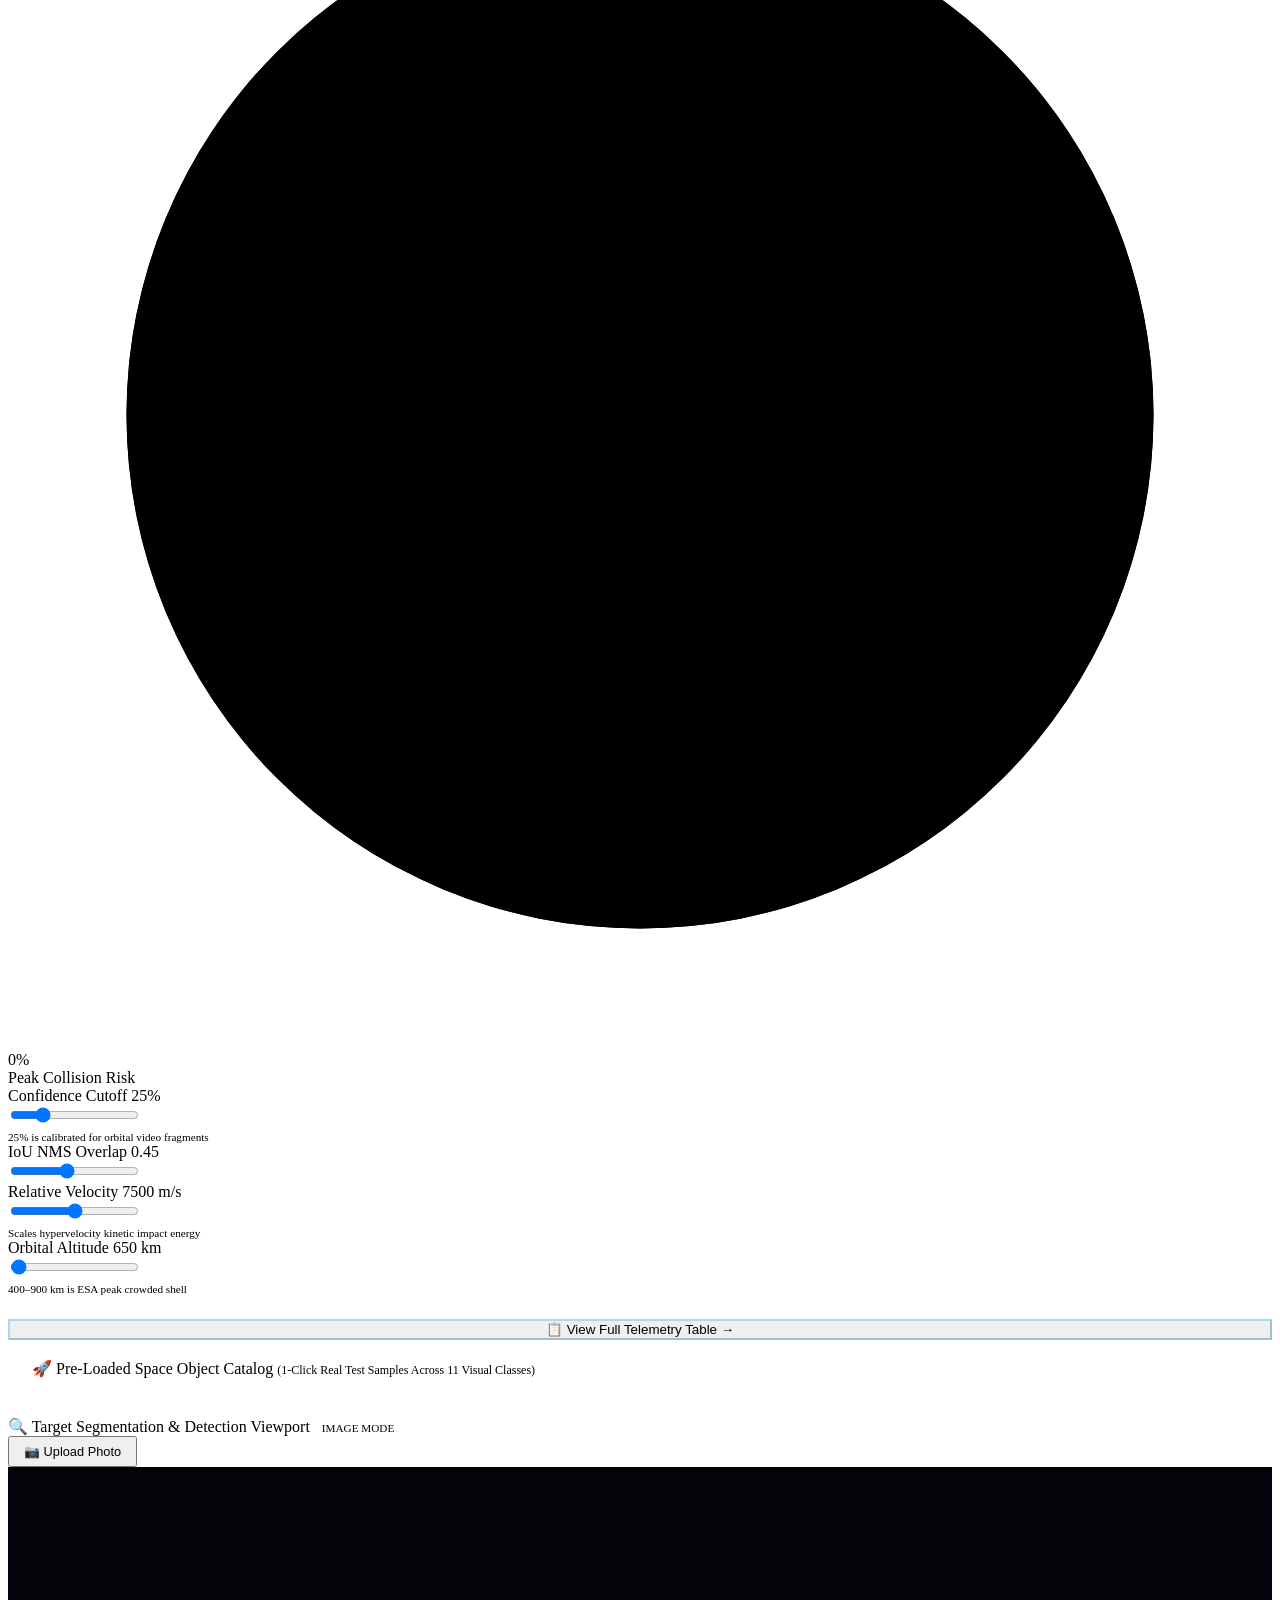
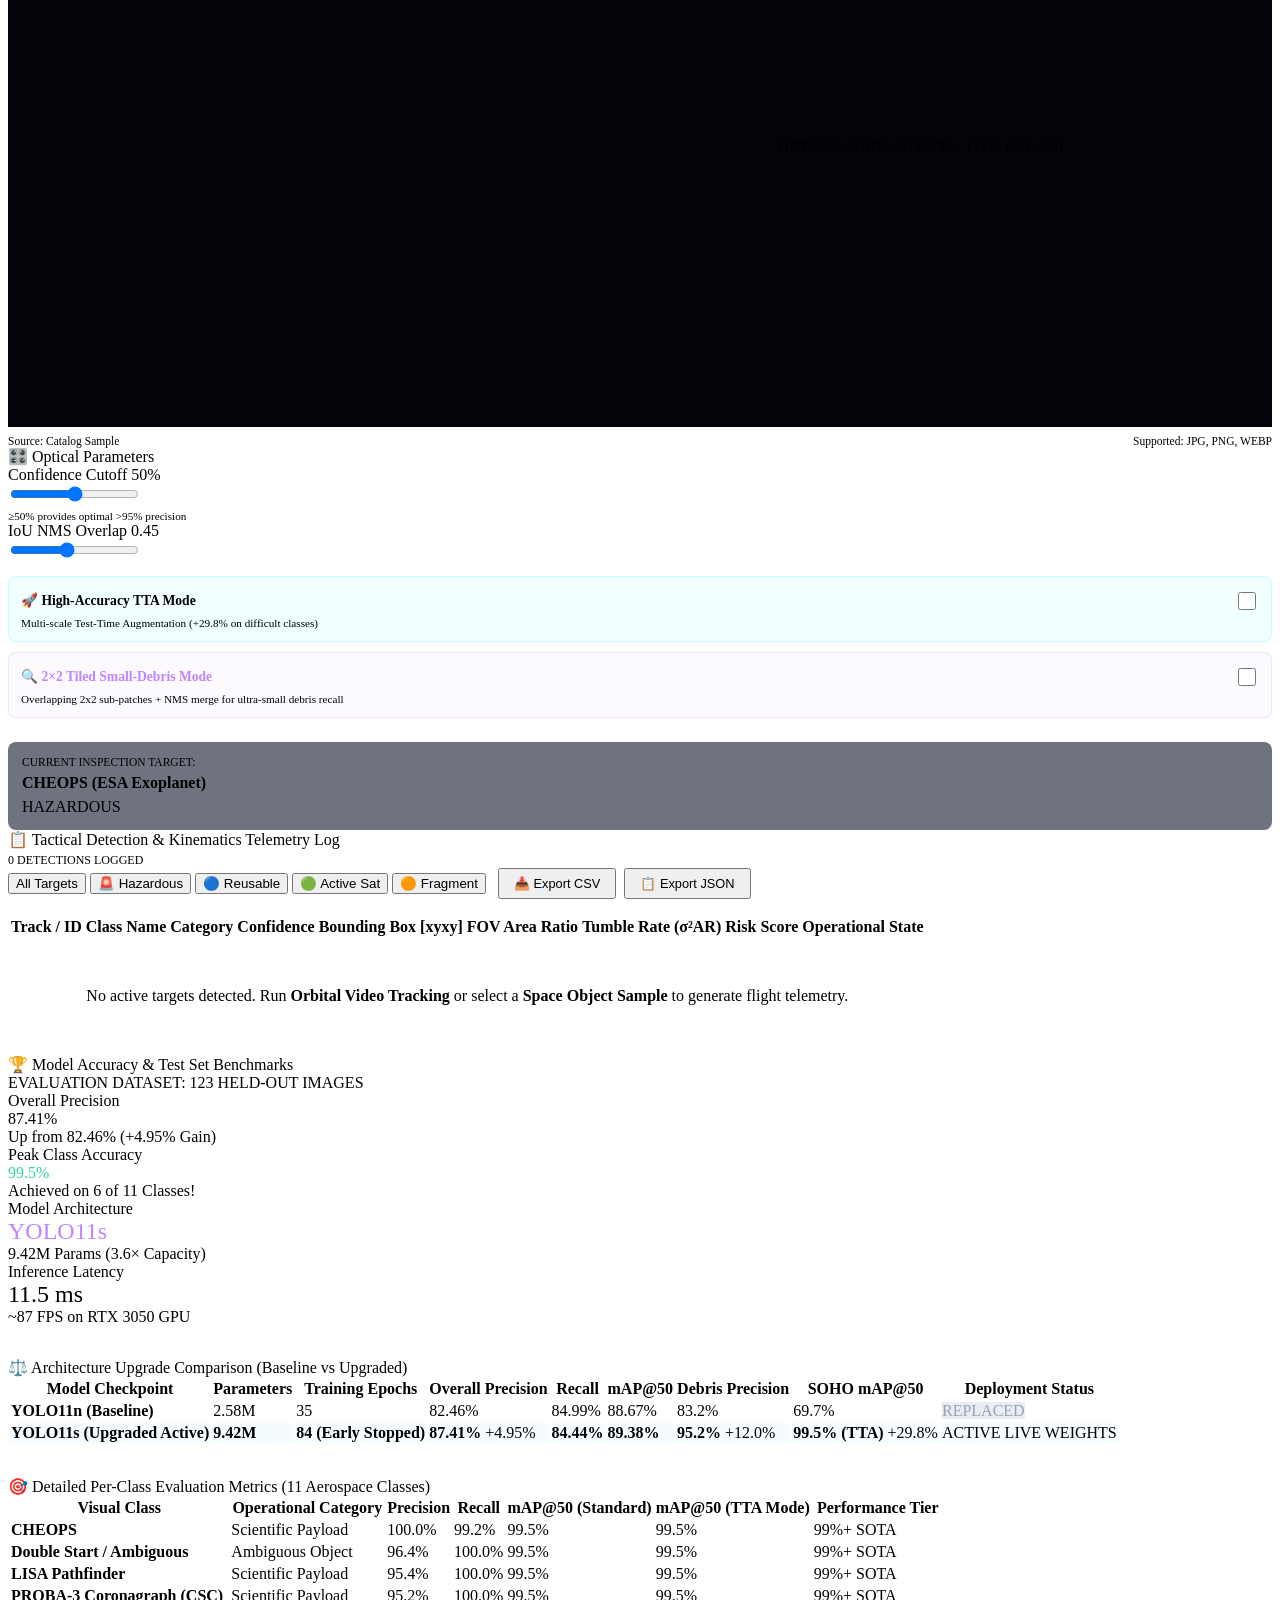
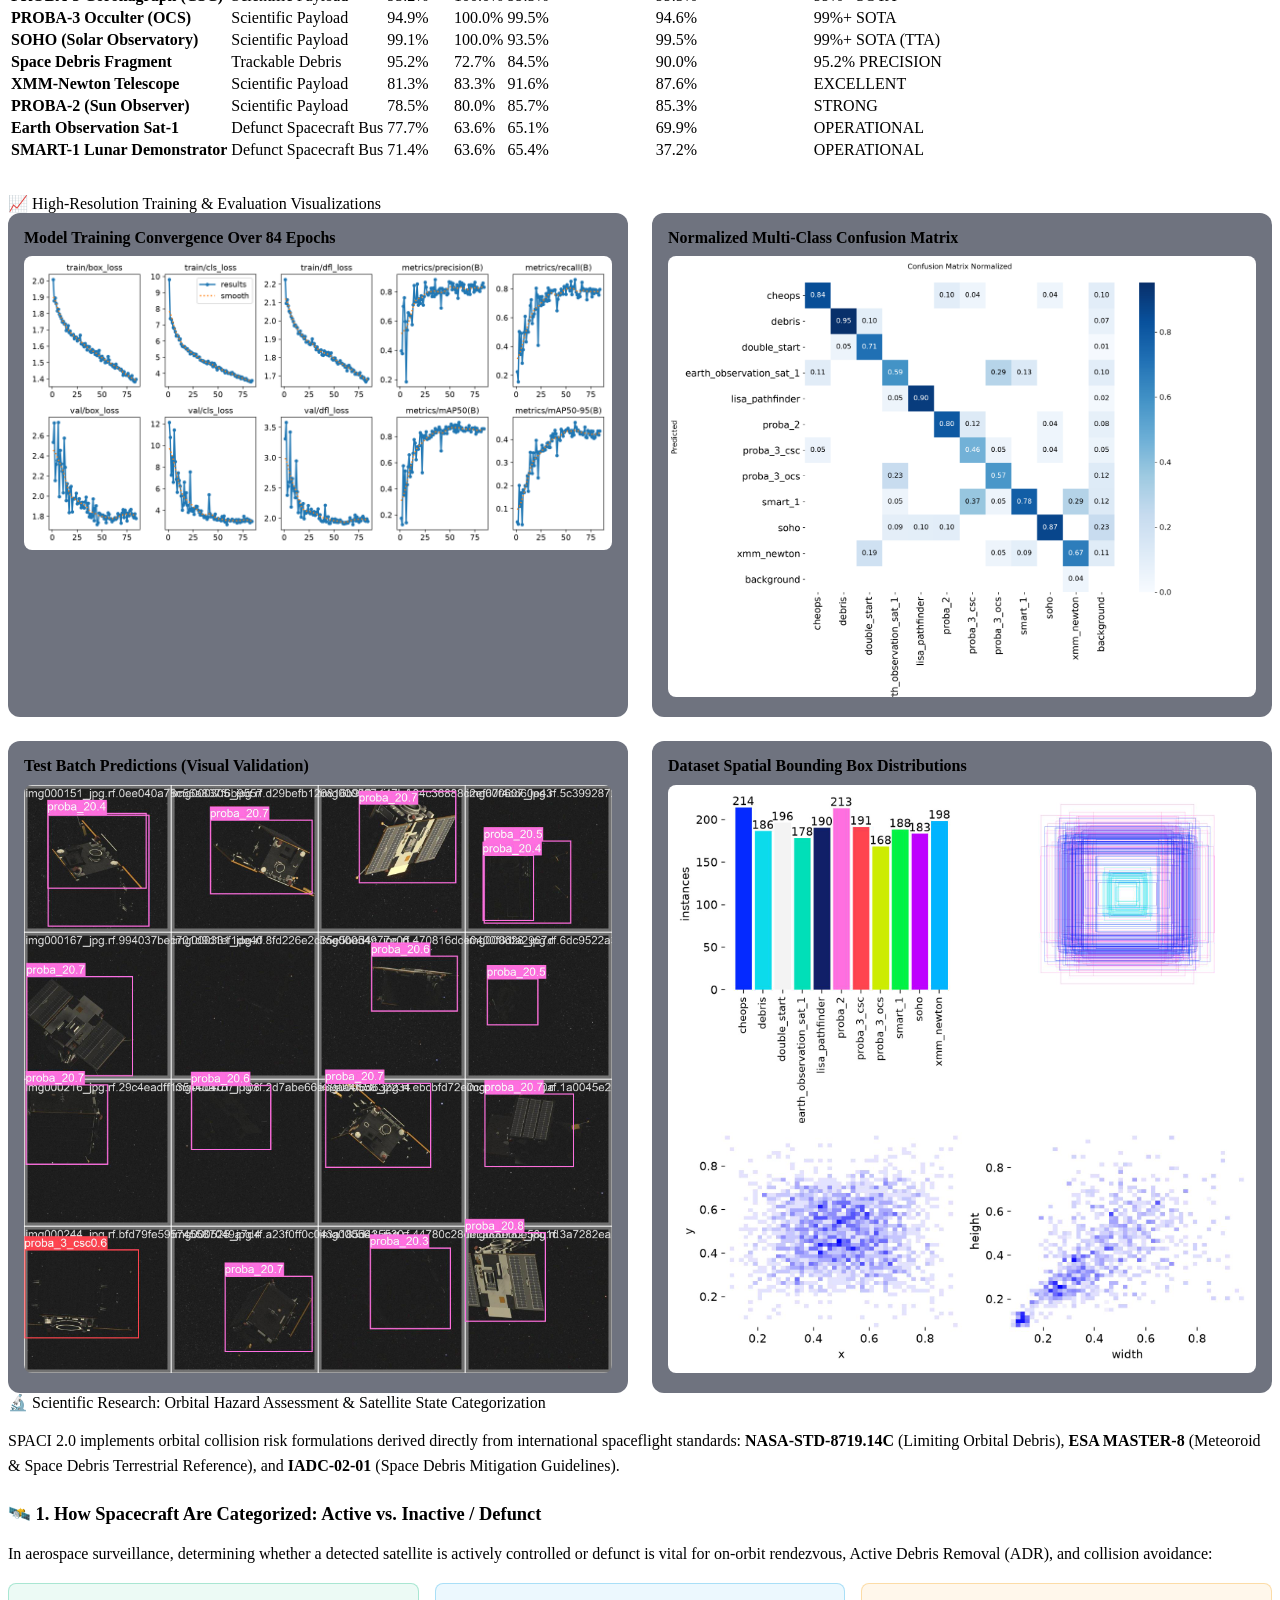
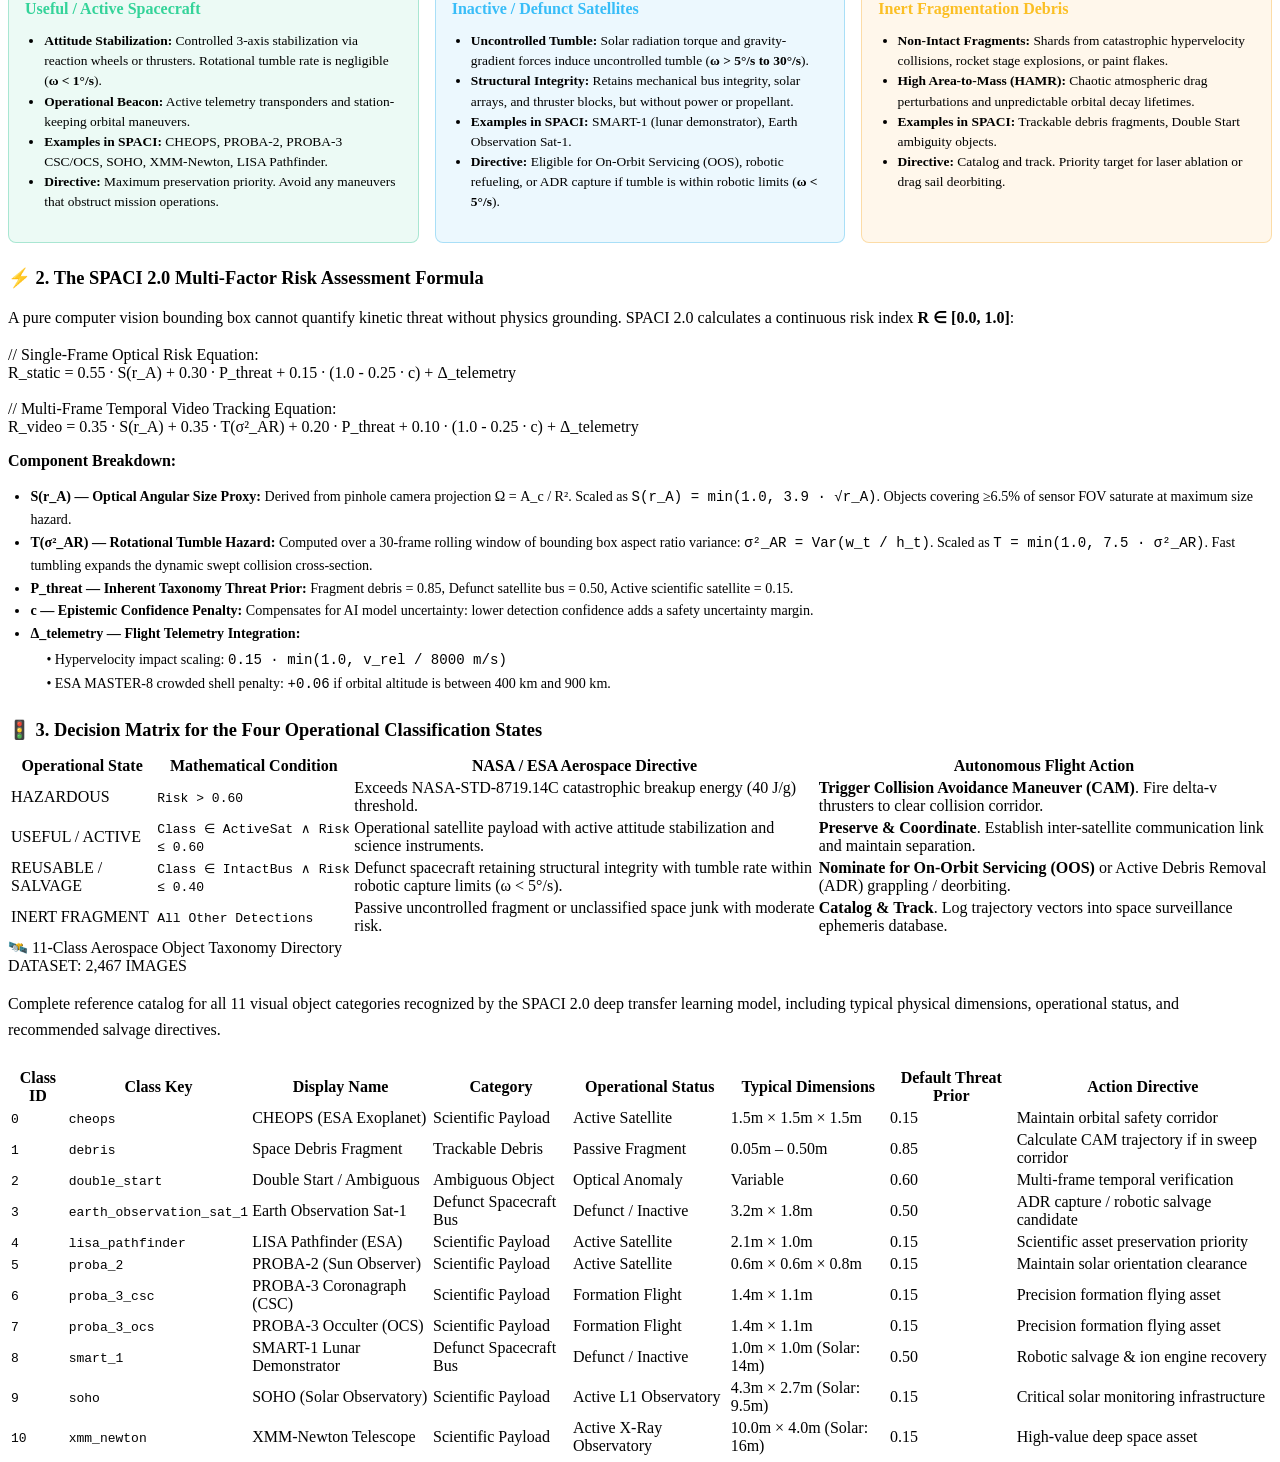
==== commit 63f51ac9: "feat(landing): build scroll-driven 3D WebGL landing page with realistic Earth shaders, kinematics, a" ====
--- a/web/index.html
+++ b/web/index.html
@@ -21,6 +21,9 @@
     </div>
 
     <div class="telemetry-bar">
+      <a href="/landing" class="hud-pill" style="text-decoration: none; color: var(--accent-cyan); border-color: rgba(0, 229, 255, 0.4); background: rgba(0, 229, 255, 0.08); font-weight: 600; cursor: pointer;" title="Open Scroll-Driven 3D Concept Overview">
+        <span style="font-family: monospace;">[ 3D OVERVIEW &rarr; ]</span>
+      </a>
       <div class="hud-pill">
         <span class="pulse-dot"></span>
         <span>OPTICAL SENSOR ACTIVE</span>
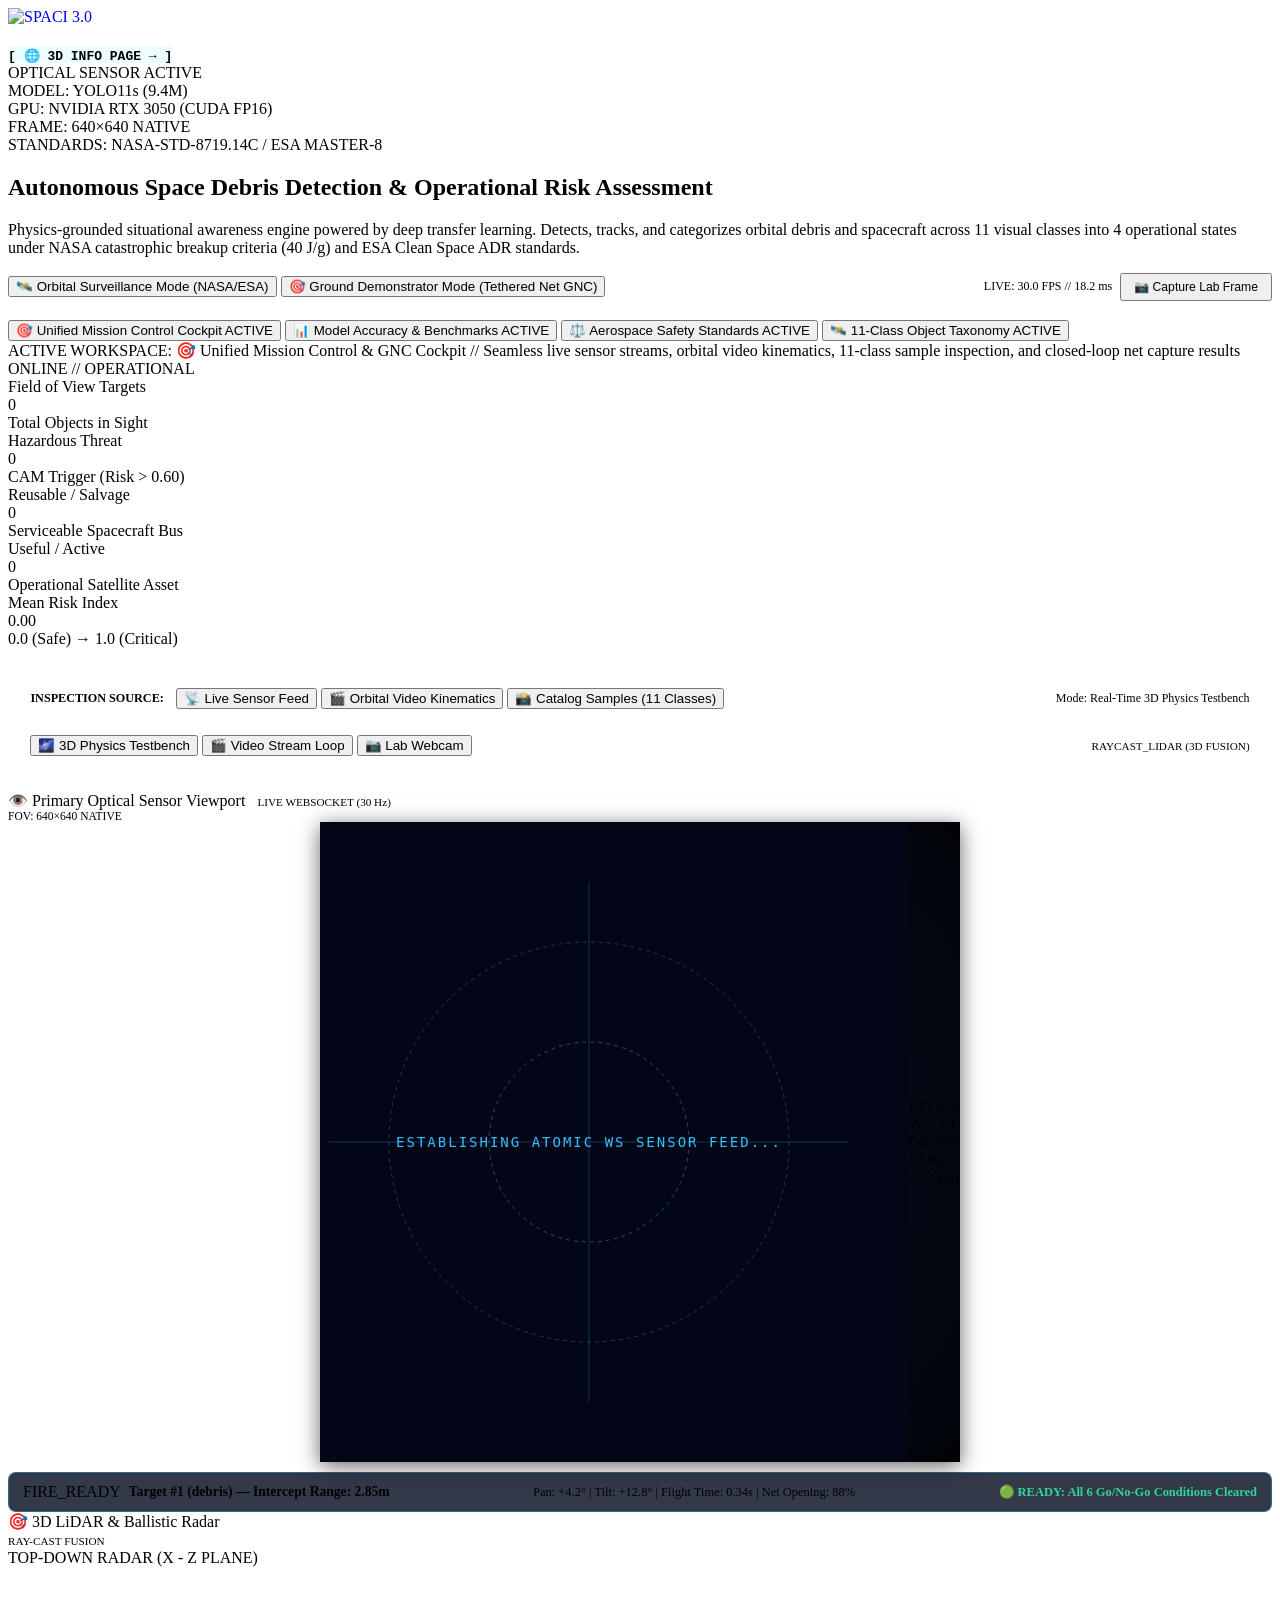
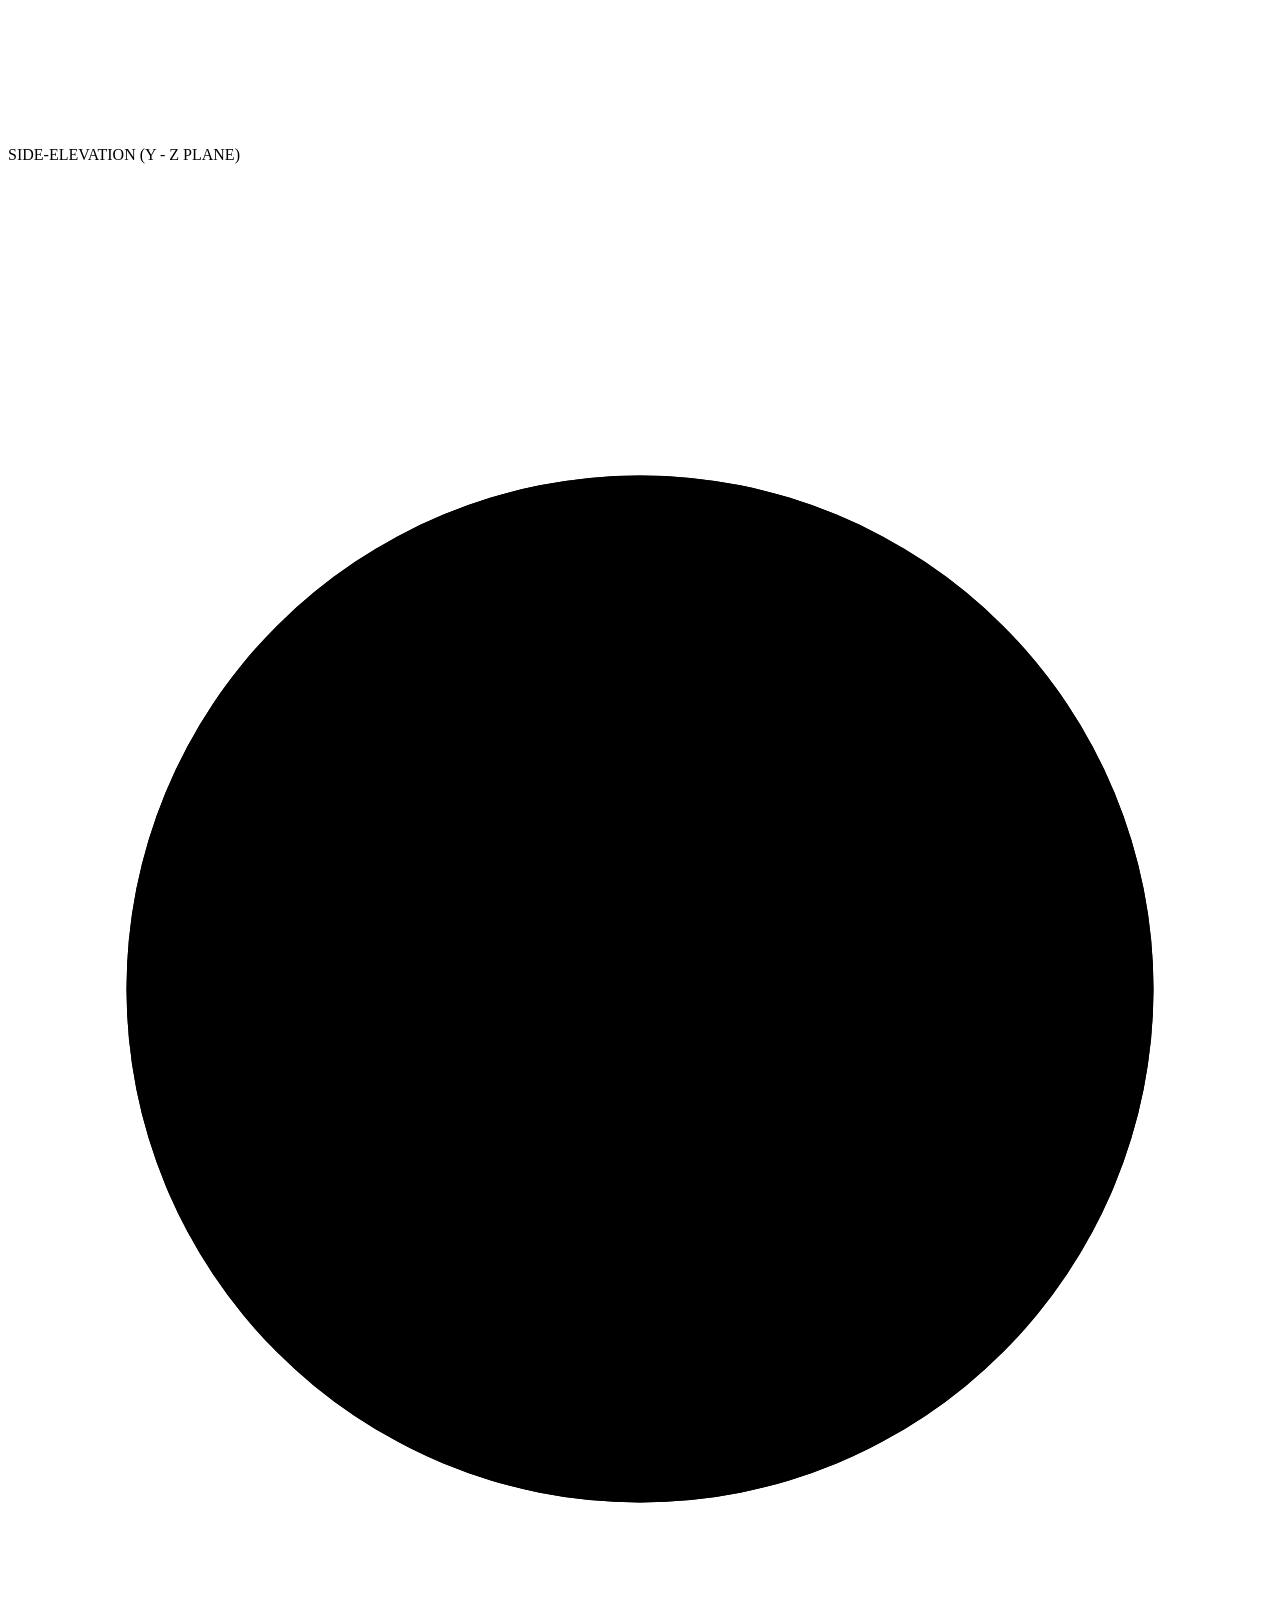
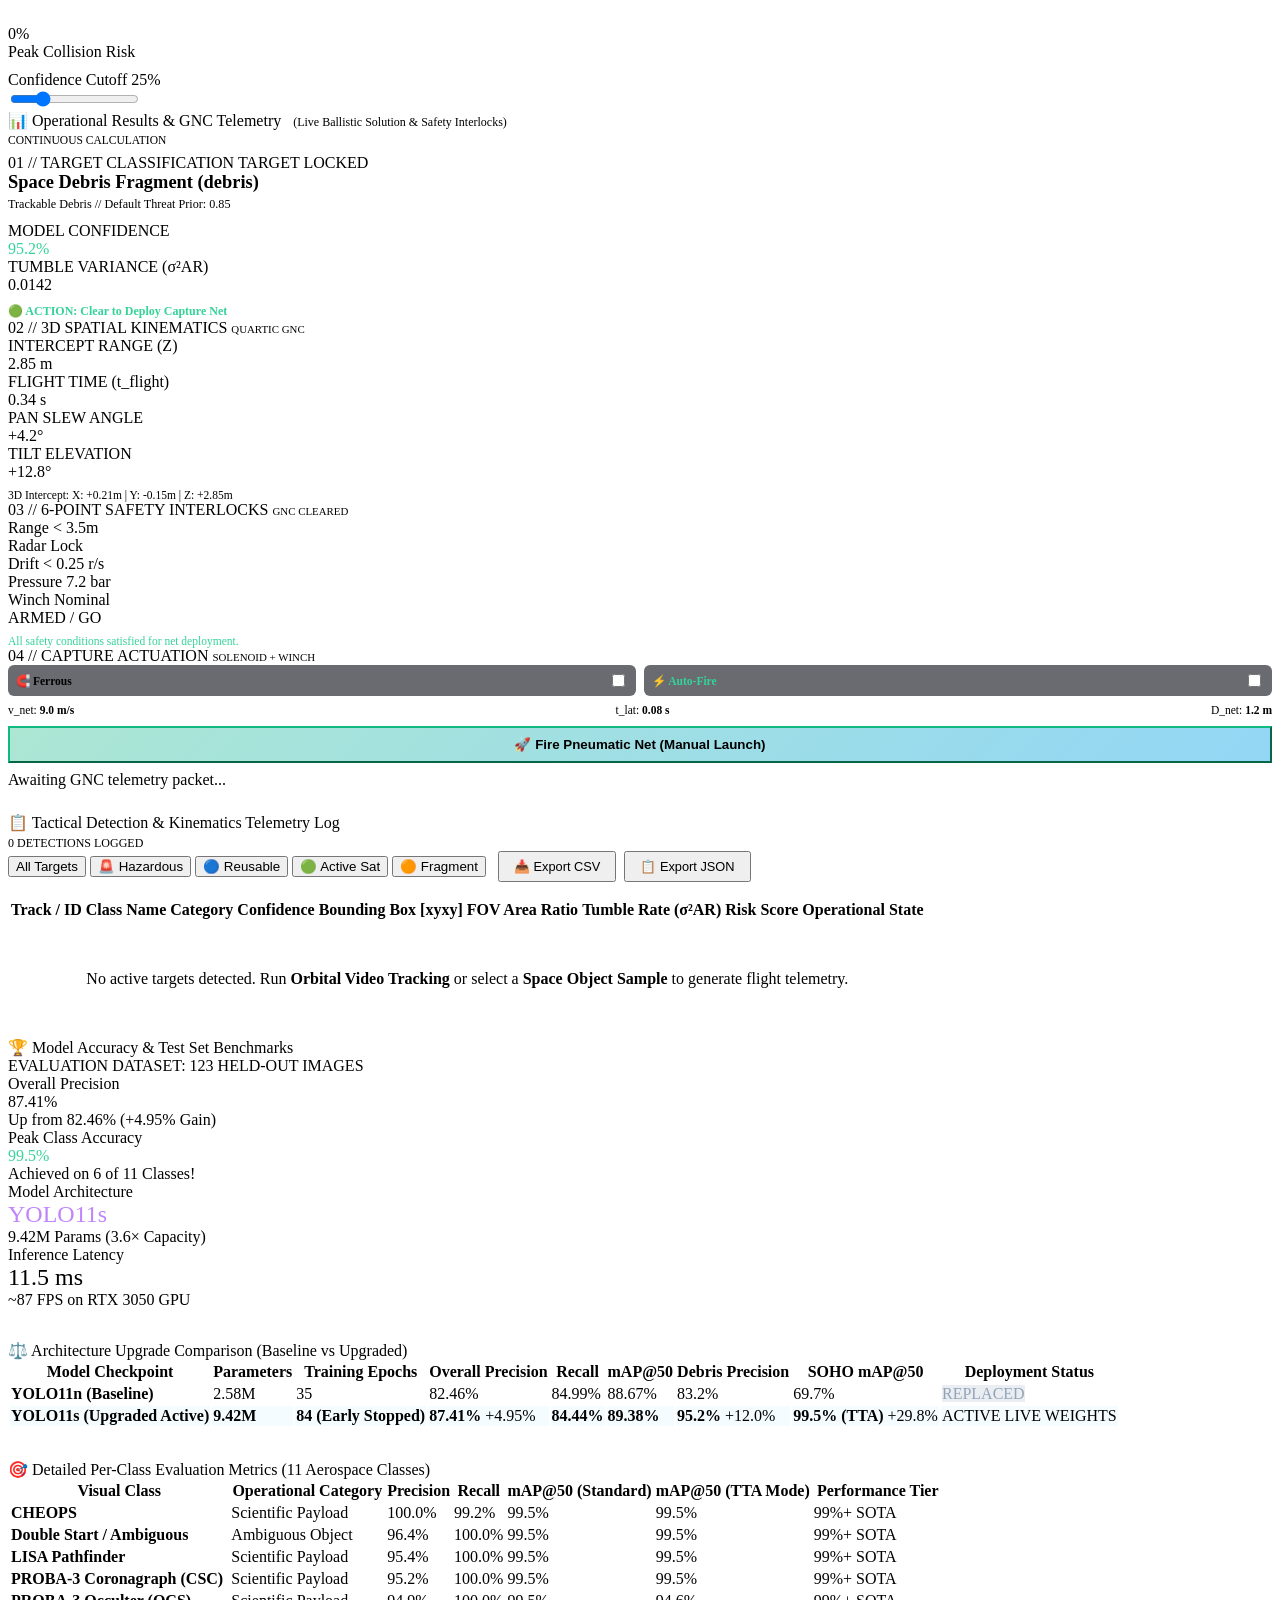
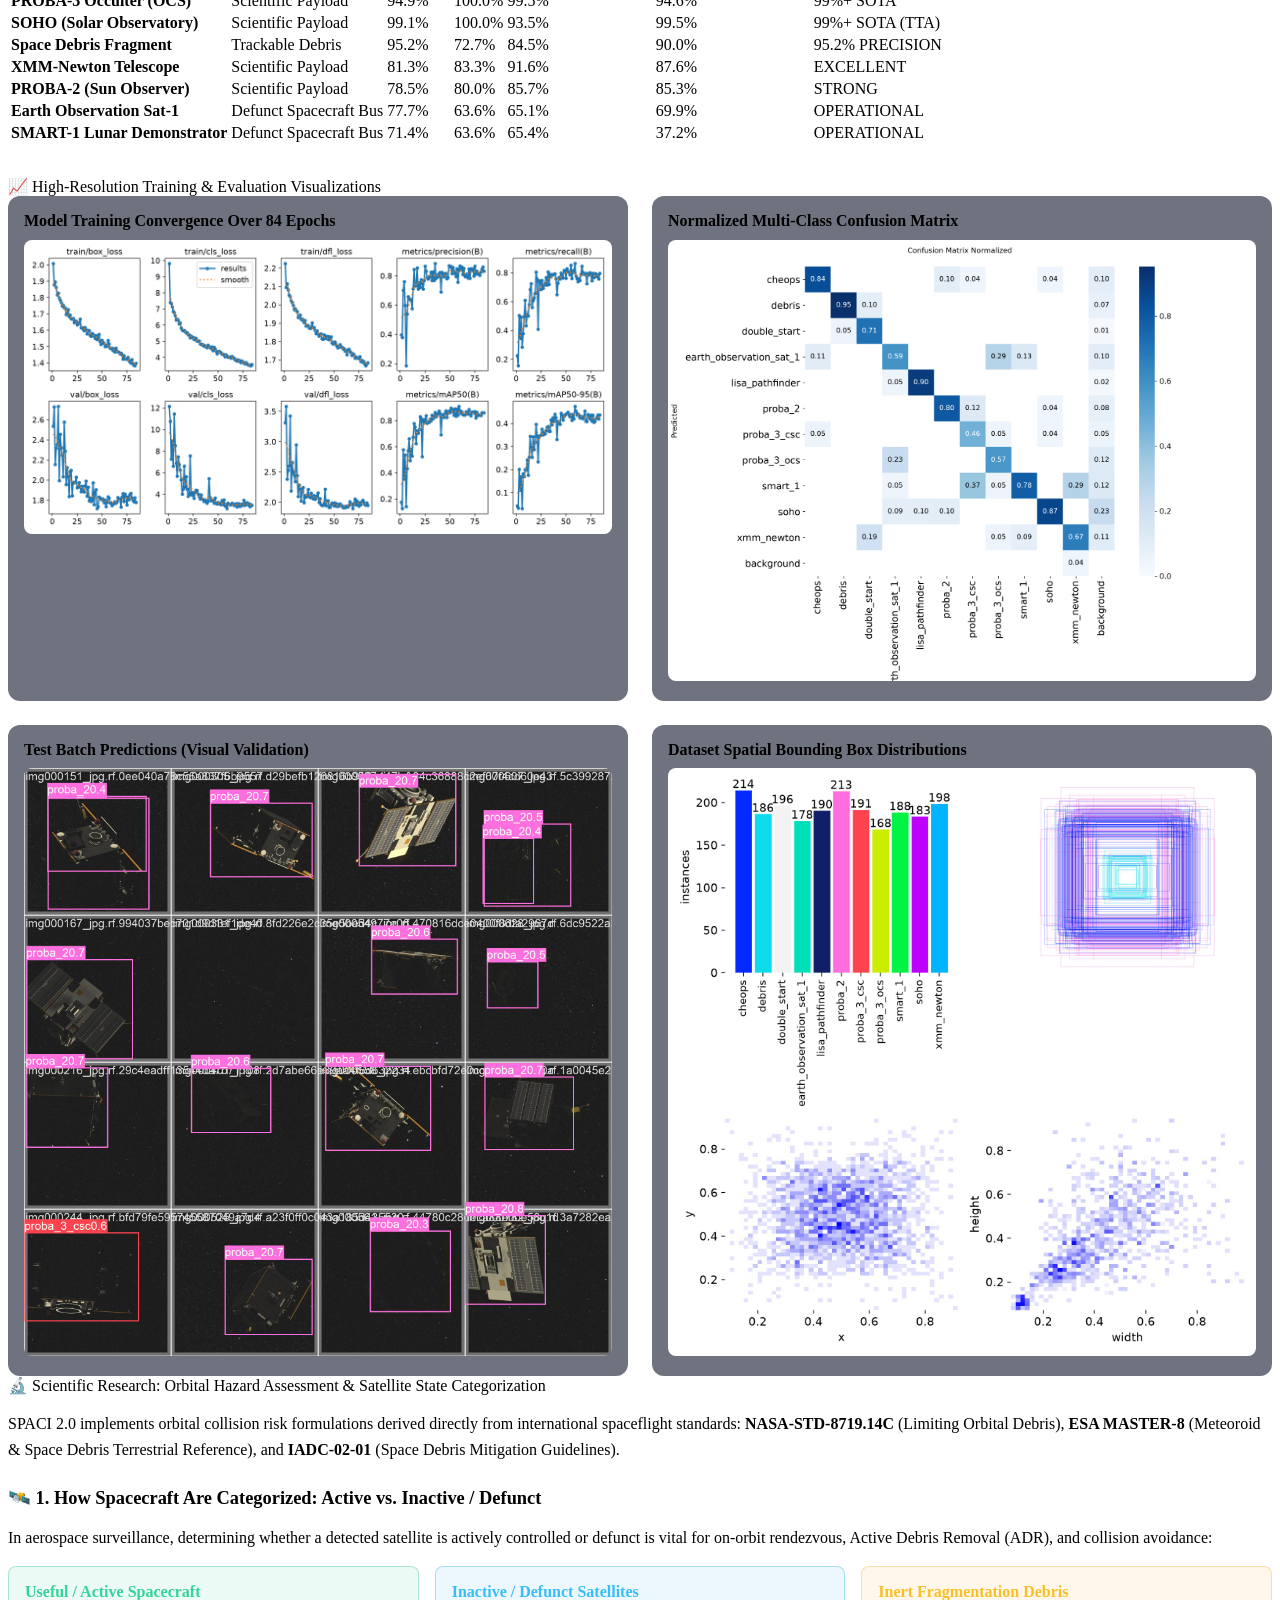
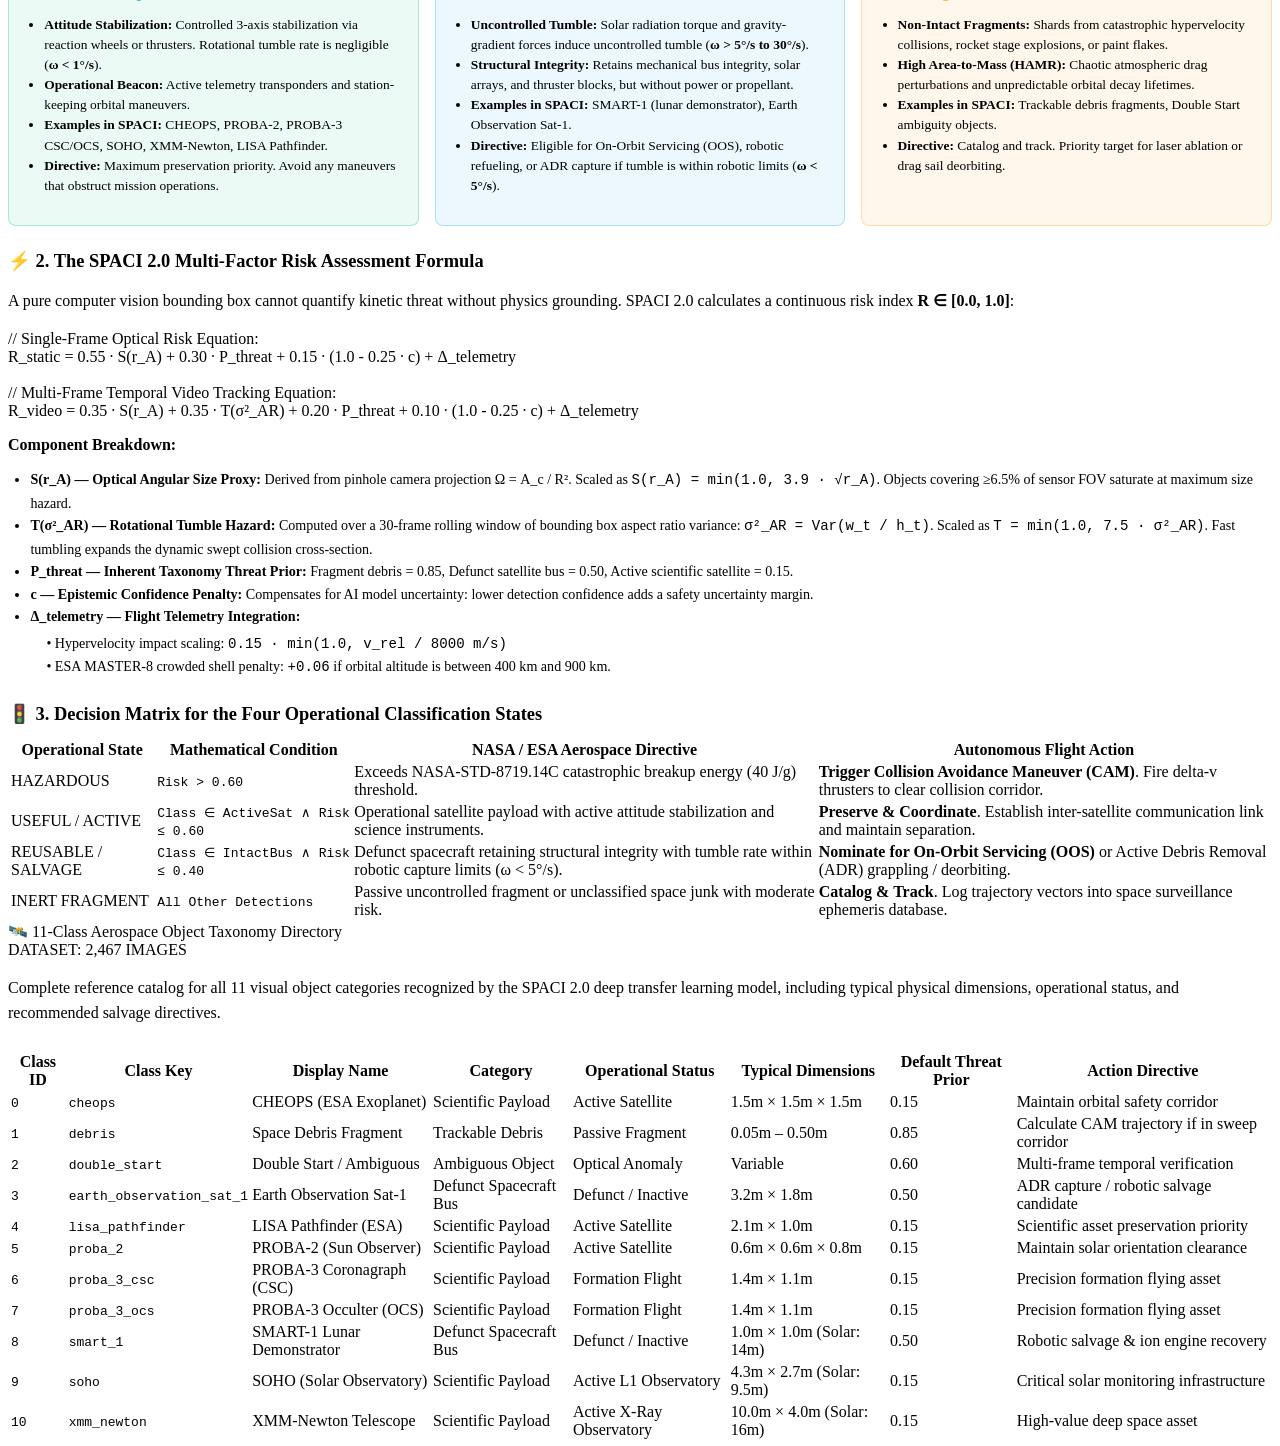
==== commit 54d0c935: "feat(ui/ux): vector logo branding, 3D globe altitude detailing, physical net throwing kinematics, an" ====
--- a/web/index.html
+++ b/web/index.html
@@ -13,16 +13,14 @@
   <!-- HUD Top Navigation Bar -->
   <header class="hud-header">
     <div class="brand-wrapper">
-      <div class="brand-icon">🛰️</div>
-      <div class="brand-text">
-        <h1>SPACI 3.0</h1>
-        <span>Orbital Mission Control & Ballistic GNC</span>
-      </div>
+      <a href="/" class="brand-link" title="SPACI 3.0 — Return to 3D Concept Overview" style="display: flex; align-items: center; text-decoration: none;">
+        <img src="/assets/spaci_logo.svg" alt="SPACI 3.0" style="height: 38px; width: auto; max-width: 220px; display: block;">
+      </a>
     </div>
 
     <div class="telemetry-bar">
-      <a href="/landing" class="hud-pill" style="text-decoration: none; color: var(--accent-cyan); border-color: rgba(0, 229, 255, 0.4); background: rgba(0, 229, 255, 0.08); font-weight: 600; cursor: pointer;" title="Open Scroll-Driven 3D Concept Overview">
-        <span style="font-family: monospace;">[ 3D OVERVIEW &rarr; ]</span>
+      <a href="/" class="hud-pill" style="text-decoration: none; color: var(--accent-cyan); border-color: rgba(0, 229, 255, 0.4); background: rgba(0, 229, 255, 0.08); font-weight: 600; cursor: pointer;" title="Open Scroll-Driven 3D Concept Overview">
+        <span style="font-family: monospace;">[ 🌐 3D INFO PAGE &rarr; ]</span>
       </a>
       <div class="hud-pill">
         <span class="pulse-dot"></span>
@@ -83,44 +81,26 @@
     <nav class="tabs-nav" role="tablist" aria-label="SPACI Mission Control Navigation">
       <button class="tab-btn active" role="tab" aria-selected="true" aria-controls="tabLive" data-tab="tabLive" id="tabBtnLive">
         <span class="tab-indicator-dot"></span>
-        <span class="tab-icon">📡</span>
-        <span class="tab-text">Real-Time Live & GNC</span>
-        <span class="tab-active-badge">ACTIVE</span>
-      </button>
-      <button class="tab-btn" role="tab" aria-selected="false" aria-controls="tabVideo" data-tab="tabVideo" id="tabBtnVideo">
-        <span class="tab-indicator-dot"></span>
-        <span class="tab-icon">🎬</span>
-        <span class="tab-text">Orbital Video Tracking</span>
-        <span class="tab-active-badge">ACTIVE</span>
-      </button>
-      <button class="tab-btn" role="tab" aria-selected="false" aria-controls="tabGallery" data-tab="tabGallery" id="tabBtnGallery">
-        <span class="tab-indicator-dot"></span>
-        <span class="tab-icon">🚀</span>
-        <span class="tab-text">Space Object Gallery</span>
-        <span class="tab-active-badge">ACTIVE</span>
-      </button>
-      <button class="tab-btn" role="tab" aria-selected="false" aria-controls="tabTelemetry" data-tab="tabTelemetry" id="tabBtnTelemetry">
-        <span class="tab-indicator-dot"></span>
-        <span class="tab-icon">📋</span>
-        <span class="tab-text">Telemetry Table</span>
+        <span class="tab-icon">🎯</span>
+        <span class="tab-text">Unified Mission Control Cockpit</span>
         <span class="tab-active-badge">ACTIVE</span>
       </button>
       <button class="tab-btn" role="tab" aria-selected="false" aria-controls="tabBenchmarks" data-tab="tabBenchmarks" id="tabBtnBenchmarks">
         <span class="tab-indicator-dot"></span>
         <span class="tab-icon">📊</span>
-        <span class="tab-text">Model Benchmarks</span>
+        <span class="tab-text">Model Accuracy & Benchmarks</span>
         <span class="tab-active-badge">ACTIVE</span>
       </button>
       <button class="tab-btn" role="tab" aria-selected="false" aria-controls="tabStandards" data-tab="tabStandards" id="tabBtnStandards">
         <span class="tab-indicator-dot"></span>
         <span class="tab-icon">⚖️</span>
-        <span class="tab-text">Aerospace Standards</span>
+        <span class="tab-text">Aerospace Safety Standards</span>
         <span class="tab-active-badge">ACTIVE</span>
       </button>
       <button class="tab-btn" role="tab" aria-selected="false" aria-controls="tabTaxonomy" data-tab="tabTaxonomy" id="tabBtnTaxonomy">
         <span class="tab-indicator-dot"></span>
         <span class="tab-icon">🛰️</span>
-        <span class="tab-text">Object Taxonomy</span>
+        <span class="tab-text">11-Class Object Taxonomy</span>
         <span class="tab-active-badge">ACTIVE</span>
       </button>
     </nav>
@@ -129,13 +109,13 @@
     <div class="active-workspace-bar" id="activeWorkspaceBar">
       <div class="workspace-breadcrumb">
         <span class="breadcrumb-label">ACTIVE WORKSPACE:</span>
-        <span class="breadcrumb-title" id="currentWorkspaceTitle">📡 Real-Time Live Stream & 3D GNC</span>
+        <span class="breadcrumb-title" id="currentWorkspaceTitle">🎯 Unified Mission Control & GNC Cockpit</span>
         <span class="breadcrumb-sep">//</span>
-        <span class="breadcrumb-desc" id="currentWorkspaceDesc">Continuous 3D Kalman trajectory estimation, ray-cast LiDAR fusion, and closed-loop net capture</span>
+        <span class="breadcrumb-desc" id="currentWorkspaceDesc">Seamless live sensor streams, orbital video kinematics, 11-class sample inspection, and closed-loop net capture results</span>
       </div>
       <div class="workspace-status-badge">
         <span class="status-dot-live"></span>
-        <span id="currentWorkspaceStatus">ONLINE // FRAME-LOCKED</span>
+        <span id="currentWorkspaceStatus">ONLINE // OPERATIONAL</span>
       </div>
     </div>
 
@@ -169,34 +149,124 @@
     </section>
 
     <!-- ==================================================================== -->
-    <!-- TAB 0: REAL-TIME LIVE SENSOR FEED & 3D GNC (SPACI 3.0 PRIMARY)       -->
+    <!-- PRIMARY UNIFIED MISSION CONTROL COCKPIT (ALL MODES & RESULTS)        -->
     <!-- ==================================================================== -->
     <div class="tab-panel" id="tabLive">
+
+      <!-- Inspection Source Mode Switcher Bar -->
+      <section class="glass-panel" style="padding: 1rem 1.4rem; margin-bottom: 1.2rem;">
+        <div style="display: flex; justify-content: space-between; align-items: center; flex-wrap: wrap; gap: 12px;">
+          <div style="display: flex; align-items: center; gap: 12px; flex-wrap: wrap;">
+            <span style="font-size: 0.76rem; font-family: var(--font-mono); color: var(--accent-cyan); font-weight: 700;">INSPECTION SOURCE:</span>
+            <div class="source-switcher-bar" id="cockpitSourceSwitcher">
+              <button type="button" class="source-mode-btn active" data-source="LIVE" id="btnSourceLive">
+                📡 Live Sensor Feed
+              </button>
+              <button type="button" class="source-mode-btn" data-source="VIDEO" id="btnSourceVideo">
+                🎬 Orbital Video Kinematics
+              </button>
+              <button type="button" class="source-mode-btn" data-source="CATALOG" id="btnSourceCatalog">
+                📸 Catalog Samples (11 Classes)
+              </button>
+            </div>
+          </div>
+
+          <div style="display: flex; align-items: center; gap: 10px;">
+            <span id="cockpitSourceStatus" style="font-size: 0.75rem; font-family: var(--font-mono); color: var(--text-muted);">Mode: Real-Time 3D Physics Testbench</span>
+          </div>
+        </div>
+
+        <!-- Catalog Strip Sub-shelf (Visible when in CATALOG mode) -->
+        <div id="cockpitCatalogShelf" style="display: none; margin-top: 14px; padding-top: 12px; border-top: 1px solid var(--border-subtle);">
+          <div style="display: flex; justify-content: space-between; align-items: center; margin-bottom: 8px;">
+            <span style="font-size: 0.74rem; font-family: var(--font-mono); color: var(--accent-cyan); font-weight: 600;">SELECT SPACE DEBRIS / SPACECRAFT SAMPLE (1-CLICK INFERENCE):</span>
+            <div style="display: flex; gap: 8px; align-items: center;">
+              <button type="button" class="hud-btn hud-btn-secondary" id="btnUploadImage" style="padding: 4px 12px; font-size: 0.74rem; margin: 0;">📷 Upload Photo</button>
+              <input type="file" id="imageInput" style="display: none;" accept="image/*">
+            </div>
+          </div>
+          <div class="gallery-strip" id="galleryStrip" style="padding-bottom: 6px;">
+            <!-- Filled dynamically by JavaScript with all 11 test samples -->
+          </div>
+        </div>
+
+        <!-- Video Controls Sub-shelf (Visible when in VIDEO mode) -->
+        <div id="cockpitVideoShelf" style="display: none; margin-top: 14px; padding-top: 12px; border-top: 1px solid var(--border-subtle);">
+          <div style="display: flex; justify-content: space-between; align-items: center; flex-wrap: wrap; gap: 10px;">
+            <div style="display: flex; gap: 8px; flex-wrap: wrap; align-items: center;">
+              <button type="button" class="hud-btn hud-btn-primary" id="btnDemoVideo" style="padding: 6px 14px; font-size: 0.78rem; margin:0; background: rgba(56, 189, 248, 0.25); border-color: var(--accent-cyan);">
+                🛸 1-Click Video Track
+              </button>
+              <button type="button" class="hud-btn hud-btn-secondary" id="btnUploadVideo" style="padding: 6px 14px; font-size: 0.78rem; margin:0;">
+                🎬 Upload Video File
+              </button>
+              <input type="file" id="videoInput" style="display: none;" accept="video/mp4,video/webm,video/quicktime,video/x-msvideo">
+            </div>
+            <div class="viewport-toggle-bar" id="viewportToggleBar" style="display: none; gap: 6px;">
+              <button type="button" class="hud-btn hud-btn-primary" id="btnViewVideo" style="padding: 4px 10px; font-size: 0.72rem; margin: 0; background: rgba(56, 189, 248, 0.35);">🎬 Video Stream</button>
+              <button type="button" class="hud-btn hud-btn-secondary" id="btnViewCanvas" style="padding: 4px 10px; font-size: 0.72rem; margin: 0;">🖼️ Keyframe HUD</button>
+            </div>
+          </div>
+        </div>
+
+        <!-- Live Controls Sub-shelf (Visible when in LIVE mode) -->
+        <div id="cockpitLiveShelf" style="display: flex; margin-top: 14px; padding-top: 12px; border-top: 1px solid var(--border-subtle); justify-content: space-between; align-items: center; flex-wrap: wrap; gap: 10px;">
+          <div class="source-btn-group" id="liveSourceGroup">
+            <button type="button" class="source-btn active" data-source="TESTBENCH">🌌 3D Physics Testbench</button>
+            <button type="button" class="source-btn" data-source="VIDEO_LOOP">🎬 Video Stream Loop</button>
+            <button type="button" class="source-btn" data-source="WEBCAM">📷 Lab Webcam</button>
+          </div>
+          <span id="liveDepthBadge" class="badge-pill badge-active" style="font-size: 0.7rem;">RAYCAST_LIDAR (3D FUSION)</span>
+        </div>
+      </section>
+
+      <!-- Central Dual Viewports (Optical Sensor Stage & 3D Radar Stage) -->
       <div class="workspace-layout">
         
-        <!-- Left: Live Sensor Viewport & Overlays -->
+        <!-- Left: Primary Optical Sensor Viewport -->
         <section class="glass-panel" style="margin-bottom: 0;">
           <div class="panel-header" style="flex-wrap: wrap; gap: 8px;">
             <div class="panel-title">
-              <span>👁️ Real-Time Sensor Stream</span>
-              <span id="liveDepthBadge" class="badge-pill badge-active" style="margin-left: 8px; font-size: 0.7rem;">RAYCAST_LIDAR (3D FUSION)</span>
-            </div>
+              <span>👁️ Primary Optical Sensor Viewport</span>
+              <span id="activeSourceBadge" class="badge-pill badge-active" style="margin-left: 8px; font-size: 0.7rem;">LIVE WEBSOCKET (30 Hz)</span>
+            </div>
+            <div style="font-size: 0.72rem; font-family: var(--font-mono); color: var(--text-muted);" id="opticalFovText">FOV: 640×640 NATIVE</div>
+          </div>
+
+          <!-- Viewport Stage Container -->
+          <div class="viewport-stage" id="liveViewportStage" style="position: relative; aspect-ratio: 1 / 1; width: 100%; max-width: 640px; margin: 0 auto; display: flex; align-items: center; justify-content: center; background: radial-gradient(circle at center, #071026 0%, #010308 100%); border-radius: var(--radius-md); border: 1px solid var(--border-subtle); overflow: hidden; box-shadow: 0 4px 20px rgba(0, 0, 0, 0.6);">
             
-            <!-- Live Source Selectors -->
-            <div class="source-btn-group" id="liveSourceGroup">
-              <button type="button" class="source-btn active" data-source="TESTBENCH">🌌 3D Physics Testbench</button>
-              <button type="button" class="source-btn" data-source="VIDEO_LOOP">🎬 Video Stream Loop</button>
-              <button type="button" class="source-btn" data-source="WEBCAM">📷 Lab Webcam</button>
-            </div>
-          </div>
-
-          <!-- Live Viewport Stage -->
-          <div class="viewport-stage" id="liveViewportStage" style="position: relative; aspect-ratio: 1 / 1; width: 100%; max-width: 640px; margin: 0 auto; display: flex; align-items: center; justify-content: center; background: radial-gradient(circle at center, #071026 0%, #010308 100%); border-radius: var(--radius-md); border: 1px solid var(--border-subtle); overflow: hidden; box-shadow: 0 4px 20px rgba(0, 0, 0, 0.6);">
+            <!-- 1. Live WebSocket Frame Image -->
             <img id="liveStreamImg" style="width: 100%; height: 100%; object-fit: contain; display: block;" src="data:image/svg+xml;charset=utf-8,%3Csvg xmlns='http://www.w3.org/2000/svg' width='640' height='640' viewBox='0 0 640 640'%3E%3Crect width='100%25' height='100%25' fill='%23020617'/%3E%3Ccircle cx='320' cy='320' r='200' stroke='%2338bdf8' stroke-width='1' stroke-dasharray='4 4' fill='none' opacity='0.3'/%3E%3Ccircle cx='320' cy='320' r='100' stroke='%2338bdf8' stroke-width='1' stroke-dasharray='4 4' fill='none' opacity='0.4'/%3E%3Cline x1='320' y1='60' x2='320' y2='580' stroke='%2338bdf8' stroke-width='1' opacity='0.25'/%3E%3Cline x1='60' y1='320' x2='580' y2='320' stroke='%2338bdf8' stroke-width='1' opacity='0.25'/%3E%3Ctext x='320' y='325' text-anchor='middle' fill='%2338bdf8' font-family='monospace' font-size='14' letter-spacing='2'%3EESTABLISHING ATOMIC WS SENSOR FEED...%3C/text%3E%3C/svg%3E" alt="SPACI 3.0 Live Stream">
+            
+            <!-- 2. Video Player & Video HUD Canvas -->
+            <video id="hudVideo" style="display: none; width: 100%; height: auto; border-radius: var(--radius-sm); max-height: 580px;" controls loop muted playsinline autoplay></video>
+            <canvas id="hudCanvas" width="640" height="640" style="display: none; max-width: 100%; max-height: 580px; object-fit: contain;"></canvas>
+
+            <!-- 3. Photo / Catalog Inspection Canvas -->
+            <canvas id="galleryCanvas" width="640" height="640" style="display: none; max-width: 100%; max-height: 580px; object-fit: contain;"></canvas>
+
+            <!-- Overlaid HUD Reticle -->
             <div class="hud-overlay-reticle" id="liveReticleText">LIVE ATOMIC WS // FOV: 640×640 // LOCK: ACQUIRING...</div>
-          </div>
-
-          <!-- Real-Time GNC Verdict Banner -->
+            <div class="hud-overlay-reticle" id="reticleText" style="display: none;">TRACKING GRID ACTIVE // FOV: 640×640</div>
+            <div class="hud-overlay-reticle" id="galleryReticle" style="display: none;">OPTICAL GRID ACTIVE // FOV: 640×640</div>
+
+            <!-- Loading Spinner Overlay -->
+            <div class="hud-spinner-overlay" id="hudSpinner" style="display: none;">
+              <div class="hud-radar-scanner"></div>
+              <div id="spinnerText" style="font-family: var(--font-mono); font-size: 0.85rem; color: var(--accent-cyan); margin-top: 12px; letter-spacing: 1px;">
+                PROCESSING ORBITAL TELEMETRY...
+              </div>
+            </div>
+            <div class="hud-spinner-overlay" id="gallerySpinner" style="display: none;">
+              <div class="hud-radar-scanner"></div>
+              <div id="gallerySpinnerText" style="font-family: var(--font-mono); font-size: 0.85rem; color: var(--accent-cyan); margin-top: 12px; letter-spacing: 1px;">
+                ANALYZING SPACE OBJECT...
+              </div>
+            </div>
+          </div>
+
+          <!-- Real-Time Threat & GNC Verdict Banner -->
           <div class="insights-summary-banner" id="liveGncBanner" style="margin-top: 10px; background: rgba(15, 23, 42, 0.85); border: 1px solid rgba(56, 189, 248, 0.35); border-radius: 8px; padding: 10px 14px;">
             <div style="display: flex; justify-content: space-between; align-items: center; flex-wrap: wrap; gap: 8px;">
               <div style="display: flex; align-items: center; gap: 8px;">
@@ -211,155 +281,29 @@
               </div>
             </div>
           </div>
-
-          <!-- Tactical Trajectory Radar (Top-Down X-Z and Side-Elevation Y-Z) -->
-          <div class="panel-header" style="margin-top: 14px; margin-bottom: 4px;">
-            <div class="panel-title" style="font-size: 0.82rem;">🎯 Tactical Trajectory Radar & Parabolic Ballistic Net Arc</div>
-          </div>
-          <div class="radar-grid">
-            <div class="radar-card">
-              <div class="radar-title">TOP-DOWN RADAR VIEW (X - Z PLANE)</div>
-              <canvas id="radarXz" class="radar-canvas" width="280" height="180"></canvas>
-            </div>
-            <div class="radar-card">
-              <div class="radar-title">SIDE-ELEVATION RADAR VIEW (Y - Z PLANE)</div>
-              <canvas id="radarYz" class="radar-canvas" width="280" height="180"></canvas>
-            </div>
-          </div>
         </section>
 
-        <!-- Right: GNC Parameters & Actuator Monitor -->
+        <!-- Right: 3D Spatial LiDAR Point Cloud & Range Radar -->
         <aside class="glass-panel" style="margin-bottom: 0;">
           <div class="panel-header">
-            <div class="panel-title">🎛️ Tethered Net GNC Controls</div>
-          </div>
-
-          <div class="control-group">
-            <div class="control-label">
-              <span>Net Launch Velocity (v_net)</span>
-              <span class="control-val" id="vNetVal">9.0 m/s</span>
-            </div>
-            <input type="range" class="hud-slider" id="vNetSlider" min="5.0" max="15.0" step="0.5" value="9.0">
-          </div>
-
-          <div class="control-group">
-            <div class="control-label">
-              <span>Actuator Latency (t_lat)</span>
-              <span class="control-val" id="tLatVal">0.08 s</span>
-            </div>
-            <input type="range" class="hud-slider" id="tLatSlider" min="0.02" max="0.20" step="0.01" value="0.08">
-          </div>
-
-          <div class="control-group">
-            <div class="control-label">
-              <span>Net Diameter (D_net)</span>
-              <span class="control-val" id="dNetVal">1.2 m</span>
-            </div>
-            <input type="range" class="hud-slider" id="dNetSlider" min="0.6" max="2.0" step="0.1" value="1.2">
-          </div>
-
-          <!-- GNC Toggles -->
-          <div style="display: grid; grid-template-columns: 1fr 1fr; gap: 8px; margin-top: 10px;">
-            <label style="display: flex; align-items: center; justify-content: space-between; background: rgba(15, 23, 42, 0.6); padding: 8px 10px; border-radius: 6px; border: 1px solid var(--border-subtle); cursor: pointer;">
-              <span style="font-size: 0.74rem; font-weight: 600; color: var(--accent-cyan);">🧲 Ferrous Assist</span>
-              <input type="checkbox" id="magneticToggle" style="accent-color: var(--accent-cyan);">
-            </label>
-            <label style="display: flex; align-items: center; justify-content: space-between; background: rgba(15, 23, 42, 0.6); padding: 8px 10px; border-radius: 6px; border: 1px solid var(--border-subtle); cursor: pointer;">
-              <span style="font-size: 0.74rem; font-weight: 600; color: #34d399;">⚡ Auto-Fire</span>
-              <input type="checkbox" id="autoFireToggle" style="accent-color: #34d399;">
-            </label>
-          </div>
-
-          <!-- Fire Button -->
-          <div style="margin-top: 1rem;">
-            <button type="button" class="hud-btn hud-btn-primary" id="btnFireNet" style="width: 100%; padding: 10px; font-weight: 800; background: linear-gradient(135deg, rgba(16, 185, 129, 0.35), rgba(14, 165, 233, 0.45)); border-color: #10b981;">
-              🚀 Fire Pneumatic Net (Manual Launch)
-            </button>
-          </div>
-
-          <!-- Hardware Telemetry Monitor -->
-          <div style="margin-top: 1.2rem;">
-            <div style="font-size: 0.72rem; color: var(--text-muted); font-family: var(--font-mono); margin-bottom: 4px;">LIVE ACTUATOR BUS TELEMETRY (JSON):</div>
-            <div class="hw-monitor-box" id="hwMonitorJson">Awaiting GNC telemetry packet...</div>
-          </div>
-        </aside>
-
-      </div>
-    </div>
-
-    <!-- ==================================================================== -->
-    <!-- TAB 1: ORBITAL VIDEO TRACKING & KINEMATICS                           -->
-    <!-- ==================================================================== -->
-    <div class="tab-panel hidden" id="tabVideo">
-      <div class="workspace-layout">
-        
-        <!-- Left: HUD Video Viewport Stage -->
-        <section class="glass-panel" style="margin-bottom: 0;">
-          <div class="panel-header">
-            <div class="panel-title">
-              <span>👁️ Optical Sensor Video Tracking</span>
-              <span id="mediaTypeBadge" class="badge-pill badge-active" style="margin-left: 8px; font-size: 0.7rem;">VIDEO KINEMATICS (BoT-SORT)</span>
-            </div>
-            <div style="display: flex; gap: 8px; flex-wrap: wrap;">
-              <button type="button" class="hud-btn hud-btn-secondary" id="btnUploadVideo" style="padding: 6px 14px; font-size: 0.8rem; margin:0; border-color: rgba(192, 132, 252, 0.4);">
-                🎬 Upload Video
-              </button>
-              <button type="button" class="hud-btn hud-btn-primary" id="btnDemoVideo" style="padding: 6px 14px; font-size: 0.8rem; margin:0; background: rgba(56, 189, 248, 0.25); border-color: var(--accent-cyan);">
-                🛸 1-Click Video Track
-              </button>
-              <input type="file" id="videoInput" style="display: none;" accept="video/mp4,video/webm,video/quicktime,video/x-msvideo">
-            </div>
-          </div>
-
-          <!-- Viewport Stage -->
-          <div class="viewport-stage" id="viewportStage" title="Drag & drop any video here">
-            <div class="viewport-toggle-bar" id="viewportToggleBar" style="display: none; position: absolute; top: 12px; right: 12px; z-index: 10; gap: 6px;">
-              <button type="button" class="hud-btn hud-btn-primary" id="btnViewVideo" style="padding: 4px 10px; font-size: 0.72rem; margin: 0; background: rgba(56, 189, 248, 0.35);">🎬 Video Stream</button>
-              <button type="button" class="hud-btn hud-btn-secondary" id="btnViewCanvas" style="padding: 4px 10px; font-size: 0.72rem; margin: 0;">🖼️ Keyframe HUD</button>
-            </div>
-            <canvas id="hudCanvas" width="640" height="640"></canvas>
-            <video id="hudVideo" style="display: none; width: 100%; height: auto; border-radius: var(--radius-sm); max-height: 580px;" controls loop muted playsinline autoplay></video>
-            <div class="hud-overlay-reticle" id="reticleText">TRACKING GRID ACTIVE // FOV: 640×640</div>
-
-            <!-- Loading Spinner Overlay -->
-            <div class="hud-spinner-overlay" id="hudSpinner" style="display: none;">
-              <div class="hud-radar-scanner"></div>
-              <div id="spinnerText" style="font-family: var(--font-mono); font-size: 0.85rem; color: var(--accent-cyan); margin-top: 12px; letter-spacing: 1px;">
-                PROCESSING ORBITAL TELEMETRY...
-              </div>
-            </div>
-          </div>
-
-          <!-- Real-Time Mission Insights HUD Strip -->
-          <div class="insights-summary-banner" id="insightsBanner" style="display: none; margin-top: 10px; background: rgba(15, 23, 42, 0.85); border: 1px solid rgba(56, 189, 248, 0.35); border-radius: 8px; padding: 10px 14px; box-shadow: 0 4px 16px rgba(0,0,0,0.4);">
-            <div style="display: flex; justify-content: space-between; align-items: center; flex-wrap: wrap; gap: 8px;">
-              <div style="display: flex; align-items: center; gap: 8px;">
-                <span class="badge-pill badge-hazardous" id="insightThreatBadge" style="font-weight: 700; font-size: 0.75rem;">HAZARDOUS DETECTED</span>
-                <span id="insightThreatTitle" style="font-weight: 600; color: var(--text-main); font-size: 0.85rem;">Space Debris Fragment (#1)</span>
-              </div>
-              <div style="font-size: 0.78rem; font-family: var(--font-mono); color: var(--accent-cyan);" id="insightMetrics">
-                Tumble: 0.0141 σ² | Speed: 7,500 m/s | Risk: 72.5%
-              </div>
-              <div style="font-size: 0.78rem; font-weight: 600; color: #f87171;" id="insightDecision">
-                ⚠️ CAM ACTION: Collision Avoidance Maneuver Recommended
-              </div>
-            </div>
-          </div>
-
-          <div style="display: flex; justify-content: space-between; align-items: center; margin-top: 8px; font-size: 0.72rem; color: var(--text-muted); font-family: var(--font-mono);">
-            <span id="viewportStatus">Source: Orbital Encounter (sample_encounter.mp4)</span>
-            <span>Supported: MP4, WEBM, AVI, MOV</span>
-          </div>
-        </section>
-
-        <!-- Right: Telemetry & Tactical Controls -->
-        <aside class="glass-panel" style="margin-bottom: 0;">
-          <div class="panel-header">
-            <div class="panel-title">🎛️ Flight Parameters</div>
-          </div>
-
-          <!-- Radial Risk Gauge -->
-          <div class="gauge-container">
+            <div class="panel-title">🎯 3D LiDAR & Ballistic Radar</div>
+            <span class="badge-pill" style="font-size: 0.7rem; color: var(--accent-cyan); border-color: rgba(56, 189, 248, 0.3);">RAY-CAST FUSION</span>
+          </div>
+
+          <!-- Tactical Trajectory Radar (Top-Down X-Z and Side-Elevation Y-Z) -->
+          <div class="radar-grid" style="margin-top: 0;">
+            <div class="radar-card">
+              <div class="radar-title">TOP-DOWN RADAR (X - Z PLANE)</div>
+              <canvas id="radarXz" class="radar-canvas" width="280" height="175"></canvas>
+            </div>
+            <div class="radar-card">
+              <div class="radar-title">SIDE-ELEVATION (Y - Z PLANE)</div>
+              <canvas id="radarYz" class="radar-canvas" width="280" height="175"></canvas>
+            </div>
+          </div>
+
+          <!-- Radial Collision Risk Gauge -->
+          <div class="gauge-container" style="margin-top: 14px;">
             <div class="radial-gauge">
               <svg class="gauge-svg" viewBox="0 0 160 160">
                 <circle class="gauge-bg" cx="80" cy="80" r="65"></circle>
@@ -372,164 +316,205 @@
             </div>
           </div>
 
-          <!-- Sliders -->
-          <div class="control-group">
-            <div class="control-label">
-              <span>Confidence Cutoff</span>
-              <span class="control-val" id="confVal">25%</span>
-            </div>
-            <input type="range" class="hud-slider" id="confSlider" min="0.05" max="0.95" step="0.05" value="0.25">
-            <div style="font-size: 0.7rem; color: var(--text-muted); margin-top: 4px;">25% is calibrated for orbital video fragments</div>
-          </div>
-
-          <div class="control-group">
-            <div class="control-label">
-              <span>IoU NMS Overlap</span>
-              <span class="control-val" id="iouVal">0.45</span>
-            </div>
-            <input type="range" class="hud-slider" id="iouSlider" min="0.10" max="0.90" step="0.05" value="0.45">
-          </div>
-
-          <div class="control-group">
-            <div class="control-label">
-              <span>Relative Velocity</span>
-              <span class="control-val" id="speedVal">7500 m/s</span>
-            </div>
-            <input type="range" class="hud-slider" id="speedSlider" min="0" max="15000" step="250" value="7500">
-            <div style="font-size: 0.7rem; color: var(--text-muted); margin-top: 4px;">Scales hypervelocity kinetic impact energy</div>
-          </div>
-
-          <div class="control-group">
-            <div class="control-label">
-              <span>Orbital Altitude</span>
-              <span class="control-val" id="altVal">650 km</span>
-            </div>
-            <input type="range" class="hud-slider" id="altSlider" min="200" max="36000" step="50" value="650">
-            <div style="font-size: 0.7rem; color: var(--text-muted); margin-top: 4px;">400–900 km is ESA peak crowded shell</div>
-          </div>
-
-          <div style="margin-top: 1.5rem;">
-            <button type="button" class="hud-btn hud-btn-secondary" id="btnGoToTelemetry" style="width: 100%; border-color: rgba(56, 189, 248, 0.4);">
-              📋 View Full Telemetry Table →
-            </button>
+          <!-- Quick Parameters (Contextual) -->
+          <div style="margin-top: 10px;">
+            <div class="control-group" id="groupConfSlider">
+              <div class="control-label">
+                <span>Confidence Cutoff</span>
+                <span class="control-val" id="confVal">25%</span>
+              </div>
+              <input type="range" class="hud-slider" id="confSlider" min="0.05" max="0.95" step="0.05" value="0.25">
+            </div>
+
+            <!-- TTA and Tiled checkboxes for optical inspection -->
+            <div id="opticalAdvancedToggles" style="display: none; grid-template-columns: 1fr 1fr; gap: 8px; margin-top: 8px;">
+              <label style="display: flex; align-items: center; justify-content: space-between; background: rgba(15, 23, 42, 0.6); padding: 6px 8px; border-radius: 6px; border: 1px solid var(--border-subtle); cursor: pointer;">
+                <span style="font-size: 0.72rem; font-weight: 600; color: var(--accent-cyan);">🚀 TTA Mode</span>
+                <input type="checkbox" id="ttaToggle" style="accent-color: var(--accent-cyan);">
+              </label>
+              <label style="display: flex; align-items: center; justify-content: space-between; background: rgba(15, 23, 42, 0.6); padding: 6px 8px; border-radius: 6px; border: 1px solid var(--border-subtle); cursor: pointer;">
+                <span style="font-size: 0.72rem; font-weight: 600; color: #c084fc;">🔍 2×2 Tiled</span>
+                <input type="checkbox" id="tiledToggle" style="accent-color: #c084fc;">
+              </label>
+            </div>
           </div>
         </aside>
 
       </div>
-    </div>
-
-    <!-- ==================================================================== -->
-    <!-- TAB 2: SPACE OBJECT GALLERY & SINGLE-FRAME INSPECTOR                 -->
-    <!-- ==================================================================== -->
-    <div class="tab-panel hidden" id="tabGallery">
-      
-      <!-- Pre-Loaded Space Object Gallery Strip -->
-      <section class="glass-panel" style="padding: 1.2rem 1.5rem 0.6rem 1.5rem; margin-bottom: 1.2rem;">
-        <div class="panel-header" style="margin-bottom: 0.6rem;">
+
+      <!-- ================================================================== -->
+      <!-- UNIFIED RESULTS & GNC TELEMETRY (SHOWN DIRECTLY BELOW VIEWPORTS)   -->
+      <!-- ================================================================== -->
+      <section class="results-console-container">
+        <div class="panel-header" style="margin-bottom: 6px;">
           <div class="panel-title">
-            <span>🚀 Pre-Loaded Space Object Catalog</span>
-            <span style="font-size:0.75rem; color:var(--text-muted); font-weight:normal;">(1-Click Real Test Samples Across 11 Visual Classes)</span>
-          </div>
-        </div>
-        <div class="gallery-strip" id="galleryStrip">
-          <!-- Filled by JavaScript -->
+            <span>📊 Operational Results & GNC Telemetry</span>
+            <span style="font-size: 0.75rem; color: var(--text-muted); font-weight: normal; margin-left: 8px;">(Live Ballistic Solution & Safety Interlocks)</span>
+          </div>
+          <span class="badge-pill badge-active" style="font-family: var(--font-mono); font-size: 0.72rem;">CONTINUOUS CALCULATION</span>
+        </div>
+
+        <div class="results-console-grid">
+          
+          <!-- Card 1: Active Target Classification & Threat Verdict -->
+          <div class="result-card">
+            <div>
+              <div class="result-card-header">
+                <span class="result-card-title">01 // TARGET CLASSIFICATION</span>
+                <span id="unifiedStateBadge"><span class="badge-pill badge-ready">TARGET LOCKED</span></span>
+              </div>
+              <div id="unifiedTargetName" style="font-size: 1.15rem; font-weight: 800; color: var(--accent-cyan); margin-bottom: 4px;">
+                Space Debris Fragment (debris)
+              </div>
+              <div id="unifiedTargetCategory" style="font-size: 0.76rem; color: var(--text-secondary); margin-bottom: 10px;">
+                Trackable Debris // Default Threat Prior: 0.85
+              </div>
+              <div class="kinematics-readout-grid">
+                <div class="kinematics-item">
+                  <div class="kinematics-item-label">MODEL CONFIDENCE</div>
+                  <div class="kinematics-item-value" id="unifiedConfidenceVal" style="color: #34d399;">95.2%</div>
+                </div>
+                <div class="kinematics-item">
+                  <div class="kinematics-item-label">TUMBLE VARIANCE (σ²AR)</div>
+                  <div class="kinematics-item-value" id="unifiedTumbleVal" style="color: var(--accent-cyan);">0.0142</div>
+                </div>
+              </div>
+            </div>
+            <div id="unifiedActionDirective" style="margin-top: 10px; font-size: 0.75rem; font-family: var(--font-mono); color: #34d399; font-weight: 600;">
+              🟢 ACTION: Clear to Deploy Capture Net
+            </div>
+          </div>
+
+          <!-- Card 2: 3D Spatial Kinematics & Intercept -->
+          <div class="result-card">
+            <div>
+              <div class="result-card-header">
+                <span class="result-card-title">02 // 3D SPATIAL KINEMATICS</span>
+                <span class="badge-pill" style="font-size: 0.68rem; color: var(--accent-cyan);">QUARTIC GNC</span>
+              </div>
+              <div class="kinematics-readout-grid">
+                <div class="kinematics-item">
+                  <div class="kinematics-item-label">INTERCEPT RANGE (Z)</div>
+                  <div class="kinematics-item-value" id="unifiedRangeVal">2.85 m</div>
+                </div>
+                <div class="kinematics-item">
+                  <div class="kinematics-item-label">FLIGHT TIME (t_flight)</div>
+                  <div class="kinematics-item-value" id="unifiedFlightTimeVal">0.34 s</div>
+                </div>
+                <div class="kinematics-item">
+                  <div class="kinematics-item-label">PAN SLEW ANGLE</div>
+                  <div class="kinematics-item-value" id="unifiedPanVal">+4.2°</div>
+                </div>
+                <div class="kinematics-item">
+                  <div class="kinematics-item-label">TILT ELEVATION</div>
+                  <div class="kinematics-item-value" id="unifiedTiltVal">+12.8°</div>
+                </div>
+              </div>
+            </div>
+            <div style="font-size: 0.72rem; color: var(--text-muted); font-family: var(--font-mono); margin-top: 8px;" id="unifiedCoordsText">
+              3D Intercept: X: +0.21m | Y: -0.15m | Z: +2.85m
+            </div>
+          </div>
+
+          <!-- Card 3: 6-Condition Aerospace Safety Interlocks -->
+          <div class="result-card">
+            <div>
+              <div class="result-card-header">
+                <span class="result-card-title">03 // 6-POINT SAFETY INTERLOCKS</span>
+                <span class="badge-pill badge-active" style="font-size: 0.68rem;">GNC CLEARED</span>
+              </div>
+              <div class="interlock-badge-grid">
+                <div class="interlock-indicator go" id="interlockRange">
+                  <span class="interlock-dot"></span>
+                  <span>Range &lt; 3.5m</span>
+                </div>
+                <div class="interlock-indicator go" id="interlockLock">
+                  <span class="interlock-dot"></span>
+                  <span>Radar Lock</span>
+                </div>
+                <div class="interlock-indicator go" id="interlockDrift">
+                  <span class="interlock-dot"></span>
+                  <span>Drift &lt; 0.25 r/s</span>
+                </div>
+                <div class="interlock-indicator go" id="interlockPressure">
+                  <span class="interlock-dot"></span>
+                  <span>Pressure 7.2 bar</span>
+                </div>
+                <div class="interlock-indicator go" id="interlockTension">
+                  <span class="interlock-dot"></span>
+                  <span>Winch Nominal</span>
+                </div>
+                <div class="interlock-indicator go" id="interlockMaster">
+                  <span class="interlock-dot"></span>
+                  <span>ARMED / GO</span>
+                </div>
+              </div>
+            </div>
+            <div style="font-size: 0.72rem; color: #34d399; font-family: var(--font-mono); margin-top: 8px;">
+              All safety conditions satisfied for net deployment.
+            </div>
+          </div>
+
+          <!-- Card 4: Net Actuation Controls -->
+          <div class="result-card">
+            <div>
+              <div class="result-card-header">
+                <span class="result-card-title">04 // CAPTURE ACTUATION</span>
+                <span class="badge-pill" style="font-size: 0.68rem; color: var(--accent-cyan);">SOLENOID + WINCH</span>
+              </div>
+              <div style="display: grid; grid-template-columns: 1fr 1fr; gap: 8px; margin-bottom: 8px;">
+                <label style="display: flex; align-items: center; justify-content: space-between; background: rgba(6, 9, 19, 0.6); padding: 6px 8px; border-radius: 6px; border: 1px solid var(--border-subtle); cursor: pointer;">
+                  <span style="font-size: 0.72rem; font-weight: 600; color: var(--accent-cyan);">🧲 Ferrous</span>
+                  <input type="checkbox" id="magneticToggle" style="accent-color: var(--accent-cyan);">
+                </label>
+                <label style="display: flex; align-items: center; justify-content: space-between; background: rgba(6, 9, 19, 0.6); padding: 6px 8px; border-radius: 6px; border: 1px solid var(--border-subtle); cursor: pointer;">
+                  <span style="font-size: 0.72rem; font-weight: 600; color: #34d399;">⚡ Auto-Fire</span>
+                  <input type="checkbox" id="autoFireToggle" style="accent-color: #34d399;">
+                </label>
+              </div>
+              <div style="display: flex; justify-content: space-between; font-size: 0.72rem; font-family: var(--font-mono); color: var(--text-secondary); margin-bottom: 4px;">
+                <span>v_net: <b id="vNetVal">9.0 m/s</b></span>
+                <span>t_lat: <b id="tLatVal">0.08 s</b></span>
+                <span>D_net: <b id="dNetVal">1.2 m</b></span>
+              </div>
+              <!-- Hidden inputs to retain event listeners -->
+              <input type="range" class="hud-slider" id="vNetSlider" min="5.0" max="15.0" step="0.5" value="9.0" style="display: none;">
+              <input type="range" class="hud-slider" id="tLatSlider" min="0.02" max="0.20" step="0.01" value="0.08" style="display: none;">
+              <input type="range" class="hud-slider" id="dNetSlider" min="0.6" max="2.0" step="0.1" value="1.2" style="display: none;">
+              <input type="range" class="hud-slider" id="galleryConfSlider" min="0.05" max="0.95" step="0.05" value="0.50" style="display: none;">
+              <input type="range" class="hud-slider" id="galleryIouSlider" min="0.10" max="0.90" step="0.05" value="0.45" style="display: none;">
+              <span id="galleryConfVal" style="display: none;">50%</span>
+              <span id="galleryIouVal" style="display: none;">0.45</span>
+              <span id="galleryStatus" style="display: none;"></span>
+              <div id="galleryTargetInfo" style="display: none;">CHEOPS</div>
+              <div id="galleryTargetState" style="display: none;"></div>
+              <span id="iouVal" style="display: none;">0.45</span>
+              <input type="range" class="hud-slider" id="iouSlider" min="0.10" max="0.90" step="0.05" value="0.45" style="display: none;">
+              <span id="speedVal" style="display: none;">7500 m/s</span>
+              <input type="range" class="hud-slider" id="speedSlider" min="0" max="15000" step="250" value="7500" style="display: none;">
+              <span id="altVal" style="display: none;">650 km</span>
+              <input type="range" class="hud-slider" id="altSlider" min="200" max="36000" step="50" value="650" style="display: none;">
+              <span id="viewportStatus" style="display: none;"></span>
+              <div id="insightsBanner" style="display: none;">
+                <span id="insightThreatBadge"></span>
+                <span id="insightThreatTitle"></span>
+                <span id="insightMetrics"></span>
+                <span id="insightDecision"></span>
+              </div>
+            </div>
+            <div>
+              <button type="button" class="hud-btn hud-btn-primary" id="btnFireNet" style="width: 100%; padding: 9px; font-weight: 800; background: linear-gradient(135deg, rgba(16, 185, 129, 0.35), rgba(14, 165, 233, 0.45)); border-color: #10b981; margin-top: 6px;">
+                🚀 Fire Pneumatic Net (Manual Launch)
+              </button>
+              <div class="hw-monitor-box" id="hwMonitorJson" style="margin-top: 8px; max-height: 70px;">Awaiting GNC telemetry packet...</div>
+            </div>
+          </div>
+
         </div>
       </section>
 
-      <div class="workspace-layout">
-        
-        <!-- Left: Image Inspection Viewport -->
-        <section class="glass-panel" style="margin-bottom: 0;">
-          <div class="panel-header">
-            <div class="panel-title">
-              <span>🔍 Target Segmentation & Detection Viewport</span>
-              <span id="galleryBadge" class="badge-pill badge-active" style="margin-left: 8px; font-size: 0.7rem;">IMAGE MODE</span>
-            </div>
-            <div style="display: flex; gap: 8px;">
-              <button type="button" class="hud-btn hud-btn-secondary" id="btnUploadImage" style="padding: 6px 14px; font-size: 0.8rem; margin:0;">
-                📷 Upload Photo
-              </button>
-              <input type="file" id="imageInput" style="display: none;" accept="image/*">
-            </div>
-          </div>
-
-          <!-- Viewport Stage for Gallery Images -->
-          <div class="viewport-stage" id="galleryViewportStage" style="min-height: 480px; display: flex; align-items: center; justify-content: center; background: #02040a; border-radius: var(--radius-md); border: 1px solid var(--border-subtle); overflow: hidden; position: relative;">
-            <canvas id="galleryCanvas" width="640" height="640" style="max-width: 100%; max-height: 560px; object-fit: contain; display: block;"></canvas>
-            <div class="hud-overlay-reticle" id="galleryReticle">OPTICAL GRID ACTIVE // FOV: 640×640</div>
-
-            <!-- Loading Spinner Overlay for Gallery -->
-            <div class="hud-spinner-overlay" id="gallerySpinner" style="display: none;">
-              <div class="hud-radar-scanner"></div>
-              <div id="gallerySpinnerText" style="font-family: var(--font-mono); font-size: 0.85rem; color: var(--accent-cyan); margin-top: 12px; letter-spacing: 1px;">
-                ANALYZING SPACE OBJECT...
-              </div>
-            </div>
-          </div>
-
-          <div style="display: flex; justify-content: space-between; align-items: center; margin-top: 8px; font-size: 0.72rem; color: var(--text-muted); font-family: var(--font-mono);">
-            <span id="galleryStatus">Source: Catalog Sample</span>
-            <span>Supported: JPG, PNG, WEBP</span>
-          </div>
-        </section>
-
-        <!-- Right: Image Controls & TTA Mode -->
-        <aside class="glass-panel" style="margin-bottom: 0;">
-          <div class="panel-header">
-            <div class="panel-title">🎛️ Optical Parameters</div>
-          </div>
-
-          <div class="control-group">
-            <div class="control-label">
-              <span>Confidence Cutoff</span>
-              <span class="control-val" id="galleryConfVal">50%</span>
-            </div>
-            <input type="range" class="hud-slider" id="galleryConfSlider" min="0.05" max="0.95" step="0.05" value="0.50">
-            <div style="font-size: 0.7rem; color: var(--text-muted); margin-top: 4px;">≥50% provides optimal >95% precision</div>
-          </div>
-
-          <div class="control-group">
-            <div class="control-label">
-              <span>IoU NMS Overlap</span>
-              <span class="control-val" id="galleryIouVal">0.45</span>
-            </div>
-            <input type="range" class="hud-slider" id="galleryIouSlider" min="0.10" max="0.90" step="0.05" value="0.45">
-          </div>
-
-          <!-- High-Accuracy TTA Mode Toggle -->
-          <div class="control-group" style="background: rgba(0, 243, 255, 0.05); padding: 12px; border-radius: 8px; border: 1px solid rgba(0, 243, 255, 0.2); margin-top: 14px;">
-            <label style="display: flex; align-items: center; justify-content: space-between; cursor: pointer;">
-              <span style="font-size: 0.85rem; font-weight: 600; color: var(--accent-cyan);">🚀 High-Accuracy TTA Mode</span>
-              <input type="checkbox" id="ttaToggle" style="width: 18px; height: 18px; cursor: pointer; accent-color: var(--accent-cyan);">
-            </label>
-            <div style="font-size: 0.7rem; color: var(--text-muted); margin-top: 4px;">Multi-scale Test-Time Augmentation (+29.8% on difficult classes)</div>
-          </div>
-
-          <!-- 2x2 Tiled Small-Debris Inspection Toggle -->
-          <div class="control-group" style="background: rgba(192, 132, 252, 0.05); padding: 12px; border-radius: 8px; border: 1px solid rgba(192, 132, 252, 0.2); margin-top: 10px;">
-            <label style="display: flex; align-items: center; justify-content: space-between; cursor: pointer;">
-              <span style="font-size: 0.85rem; font-weight: 600; color: #c084fc;">🔍 2×2 Tiled Small-Debris Mode</span>
-              <input type="checkbox" id="tiledToggle" style="width: 18px; height: 18px; cursor: pointer; accent-color: #c084fc;">
-            </label>
-            <div style="font-size: 0.7rem; color: var(--text-muted); margin-top: 4px;">Overlapping 2x2 sub-patches + NMS merge for ultra-small debris recall</div>
-          </div>
-
-          <!-- Active Target Inspection Card -->
-          <div style="margin-top: 1.5rem; background: rgba(15, 23, 42, 0.6); padding: 14px; border-radius: 8px; border: 1px solid var(--border-subtle);">
-            <div style="font-size: 0.72rem; color: var(--text-muted); font-family: var(--font-mono); margin-bottom: 6px;">CURRENT INSPECTION TARGET:</div>
-            <div id="galleryTargetInfo" style="font-weight: 700; color: var(--accent-cyan); font-size: 1rem;">CHEOPS (ESA Exoplanet)</div>
-            <div id="galleryTargetState" style="margin-top: 6px;"><span class="badge-pill badge-hazardous">HAZARDOUS</span></div>
-          </div>
-        </aside>
-
-      </div>
-    </div>
-
-    <!-- ==================================================================== -->
-    <!-- TAB 3: DEDICATED TACTICAL TELEMETRY TABLE & EXPORTS                  -->
-    <!-- ==================================================================== -->
-    <div class="tab-panel hidden" id="tabTelemetry">
-      <section class="glass-panel">
+      <!-- Tactical Detection & Telemetry Log Table (Directly Below Results) -->
+      <section class="glass-panel" style="margin-top: 1.5rem;">
         <div class="panel-header" style="flex-wrap: wrap; gap: 12px;">
           <div>
             <div class="panel-title">📋 Tactical Detection & Kinematics Telemetry Log</div>
@@ -583,6 +568,7 @@
           </table>
         </div>
       </section>
+
     </div>
 
     <!-- ==================================================================== -->
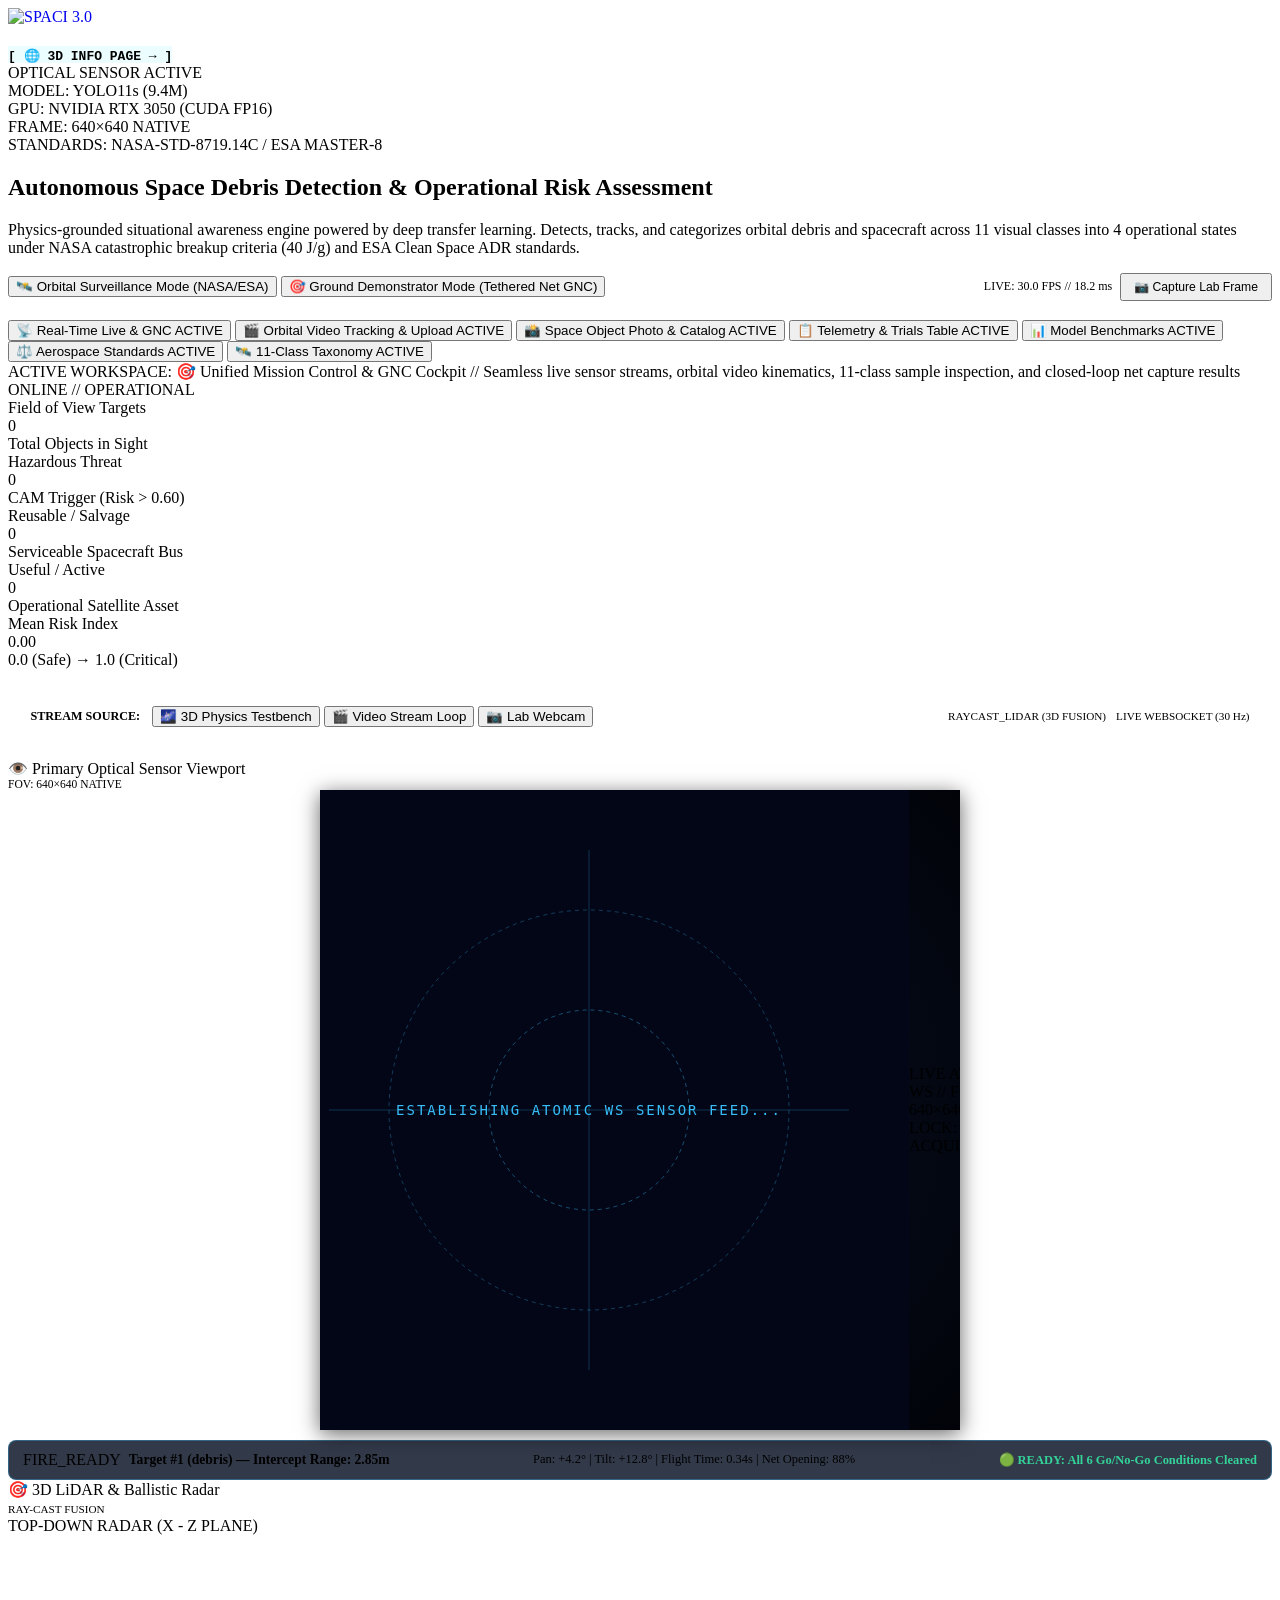
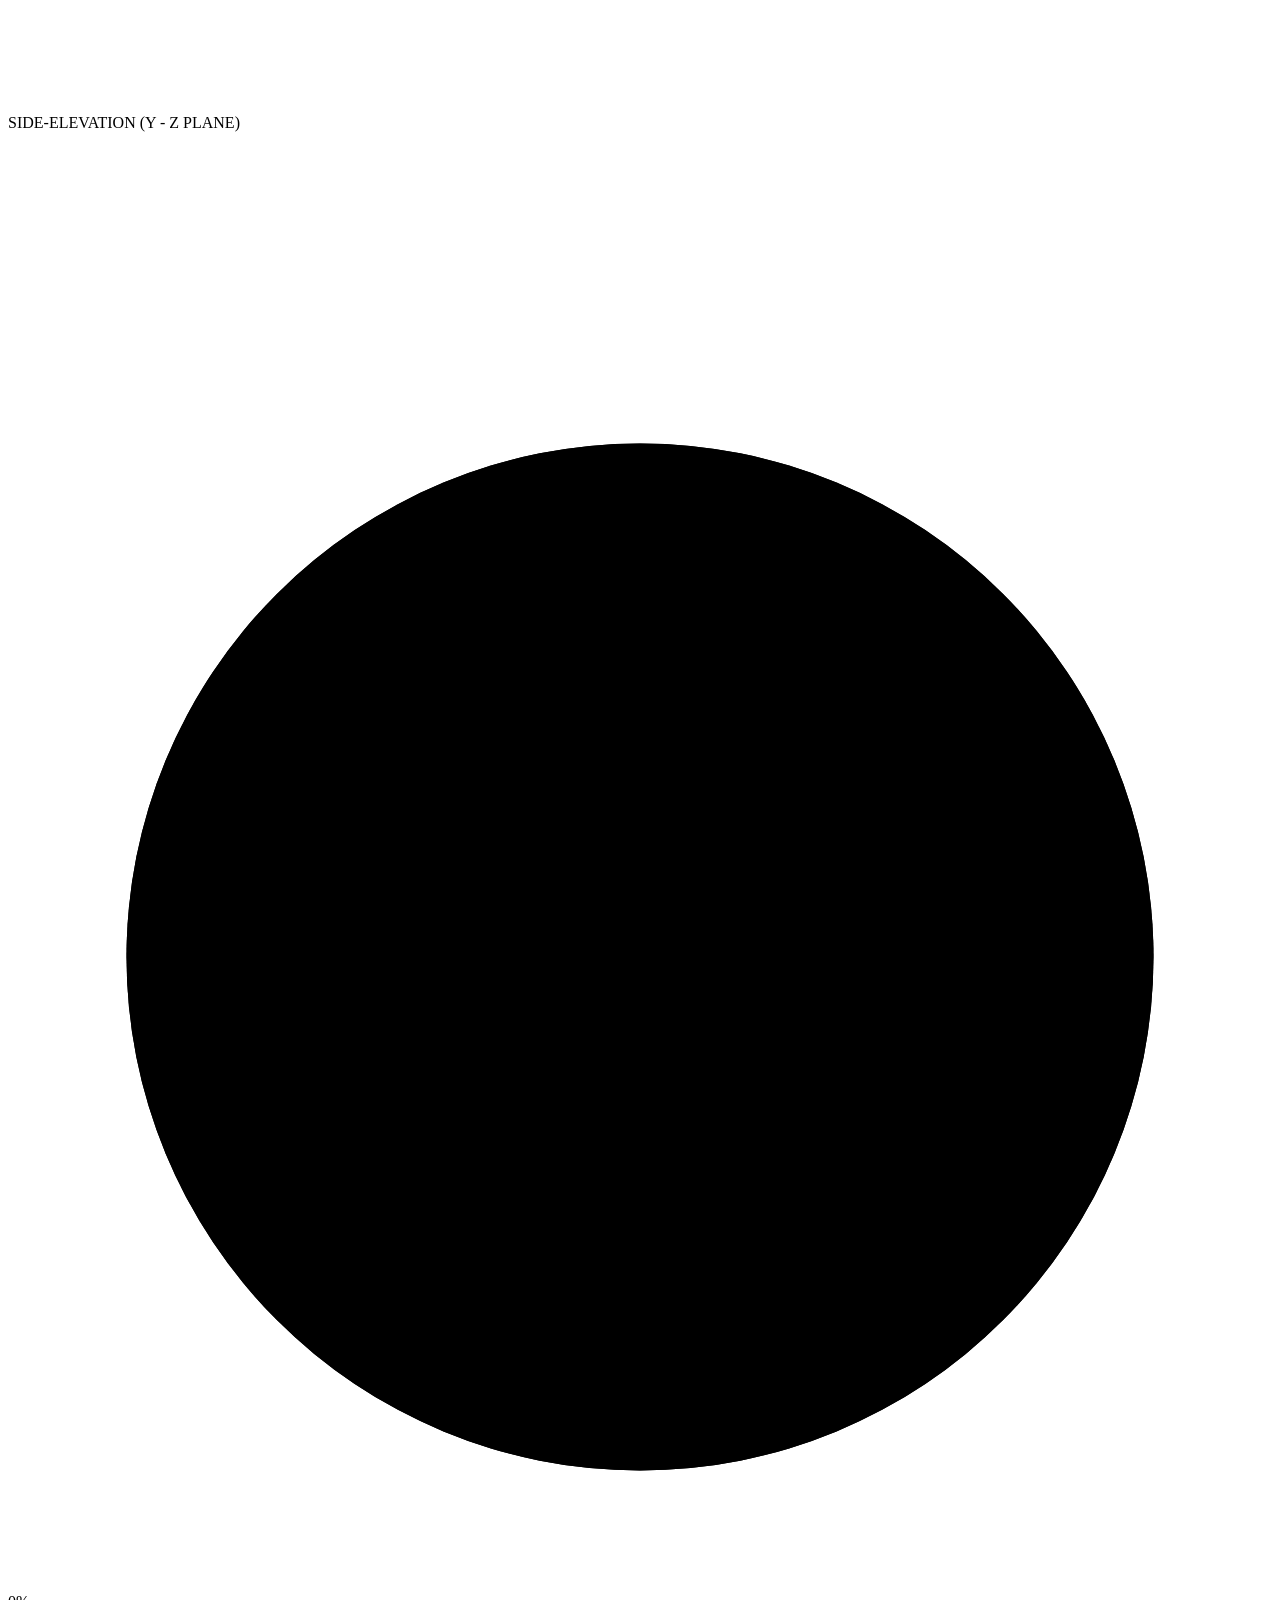
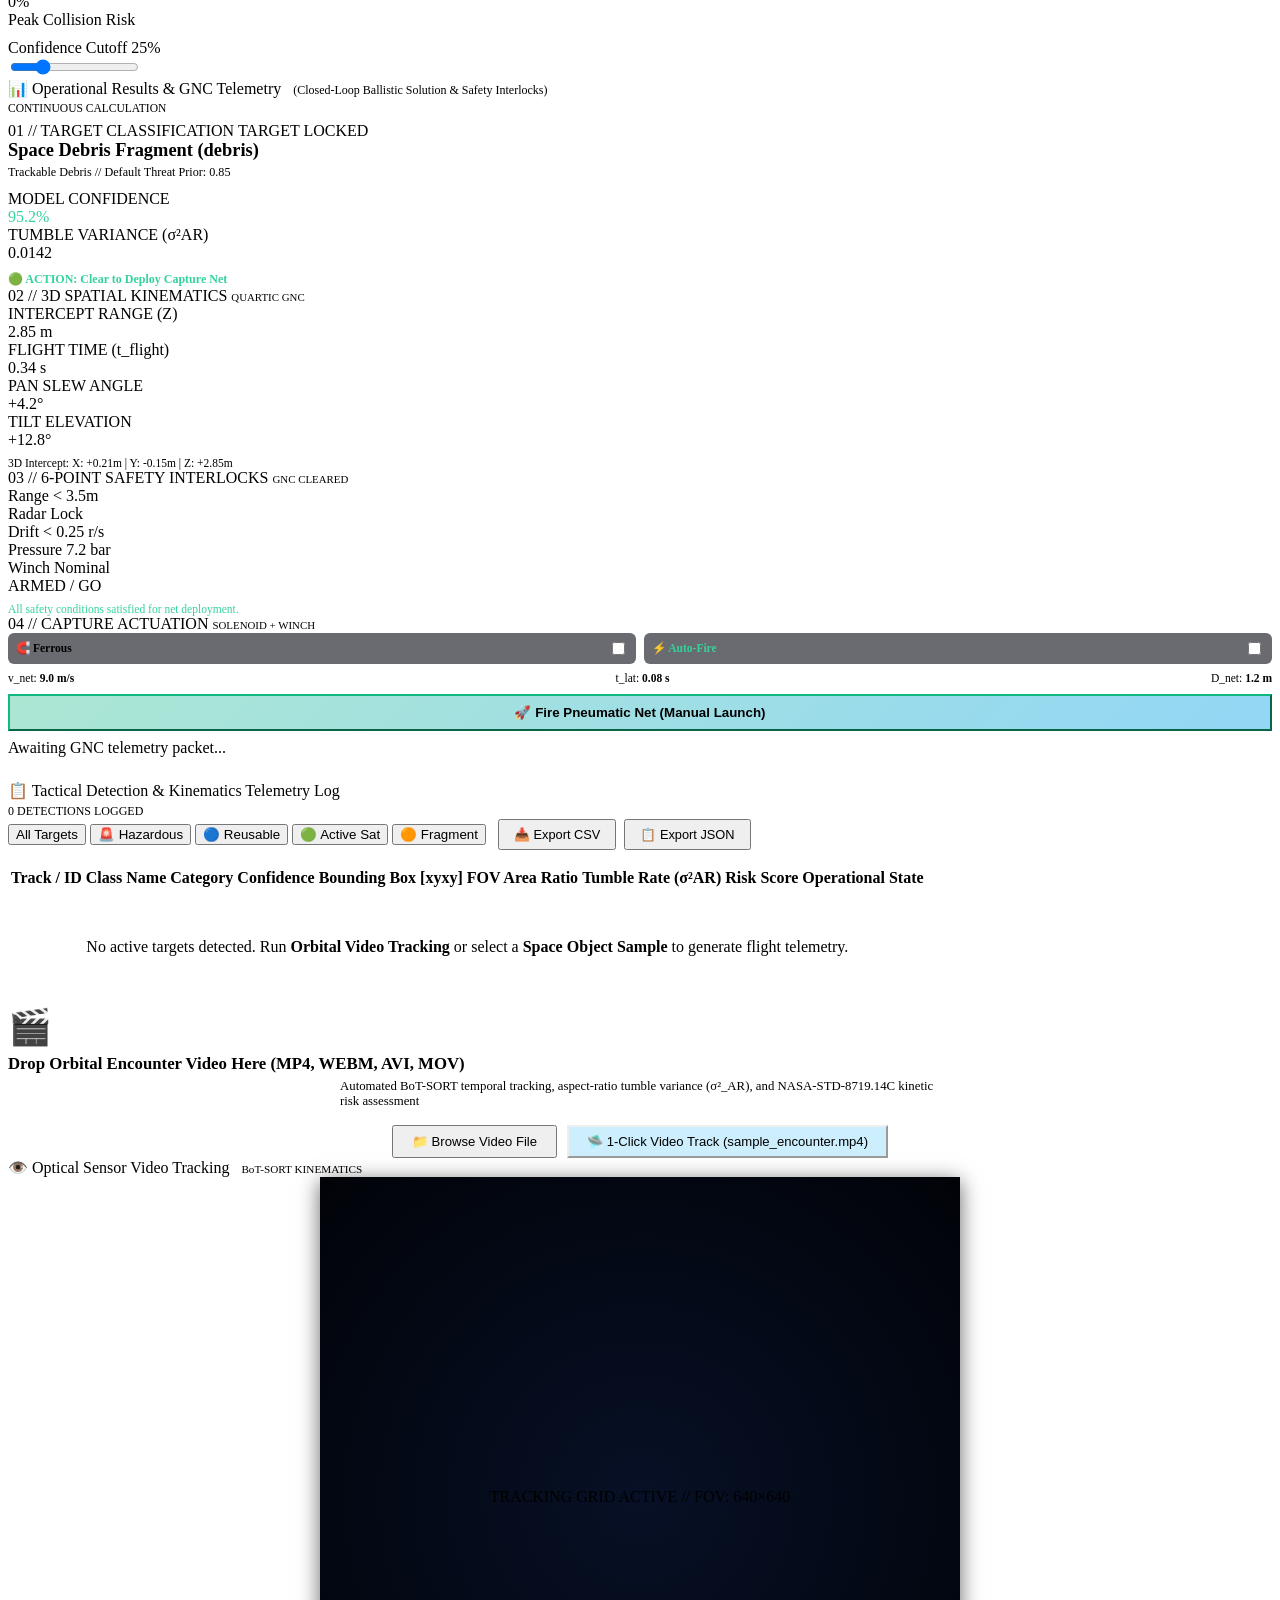
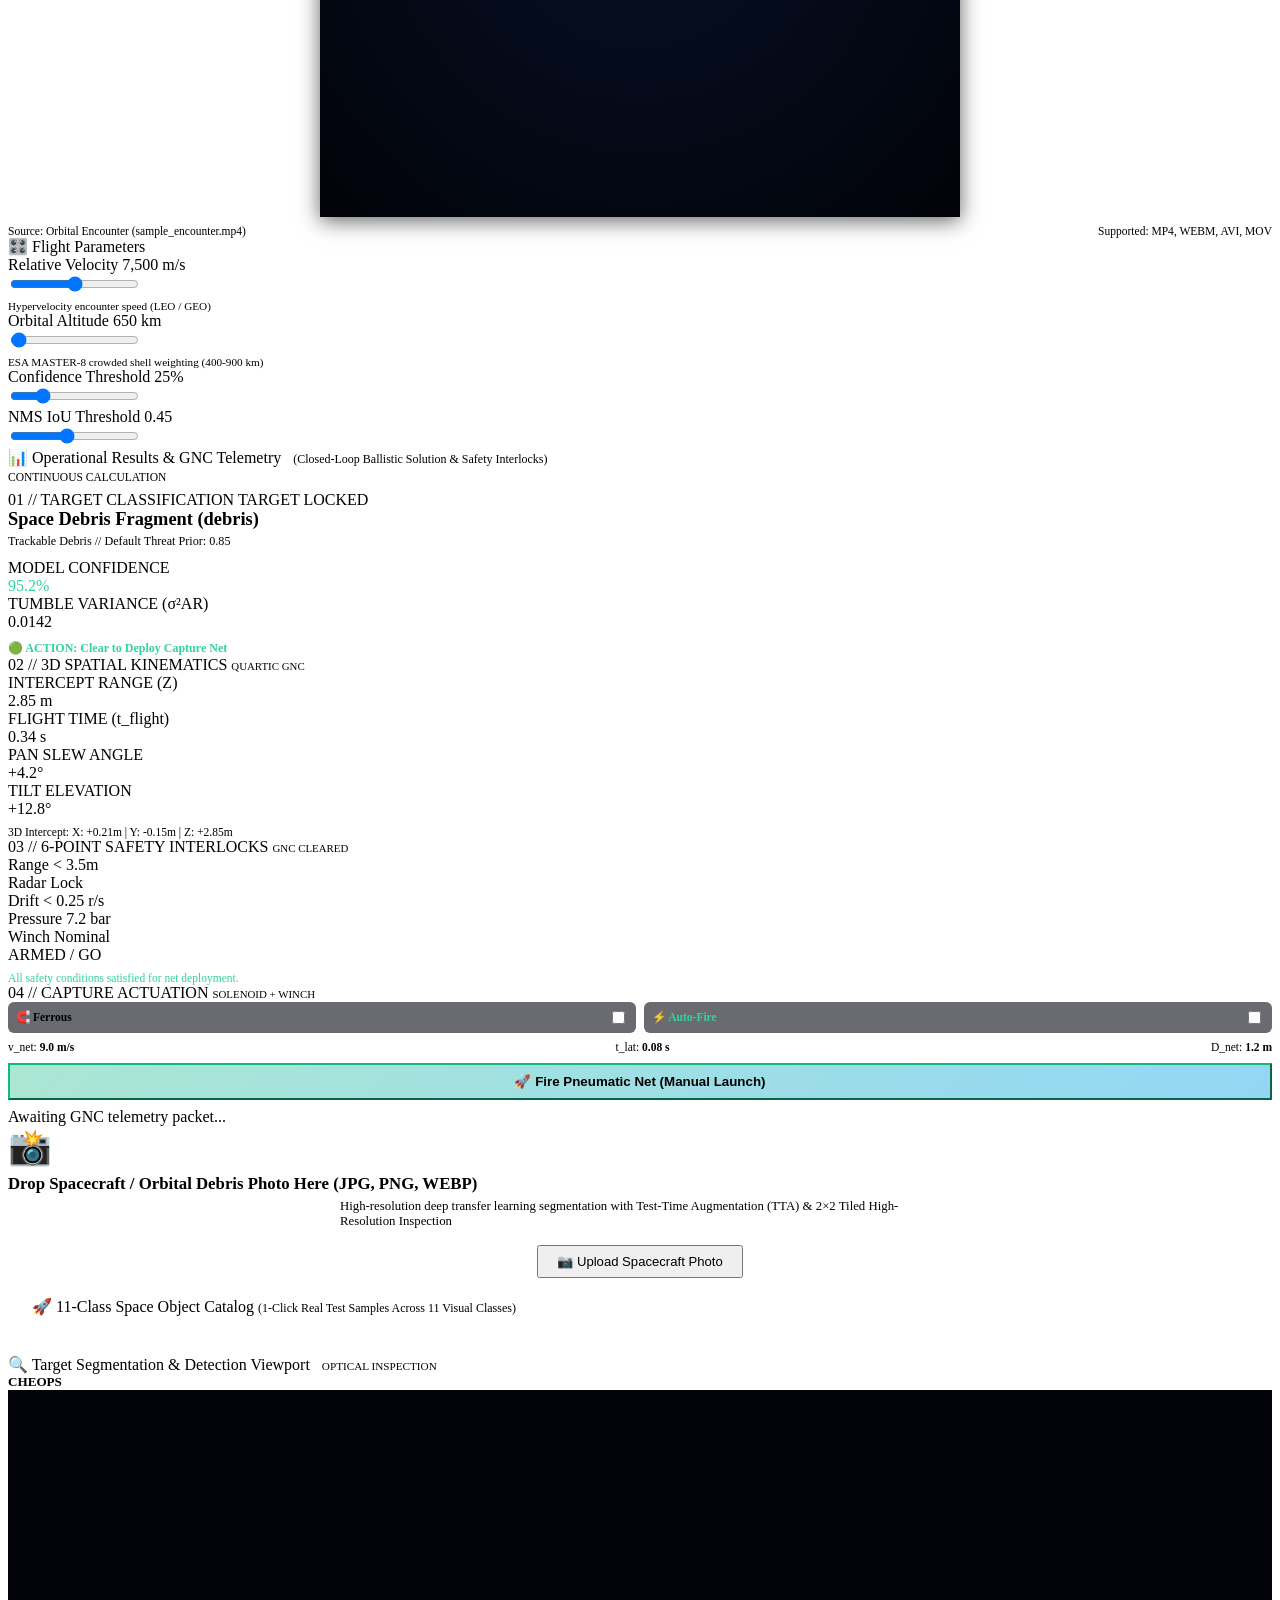
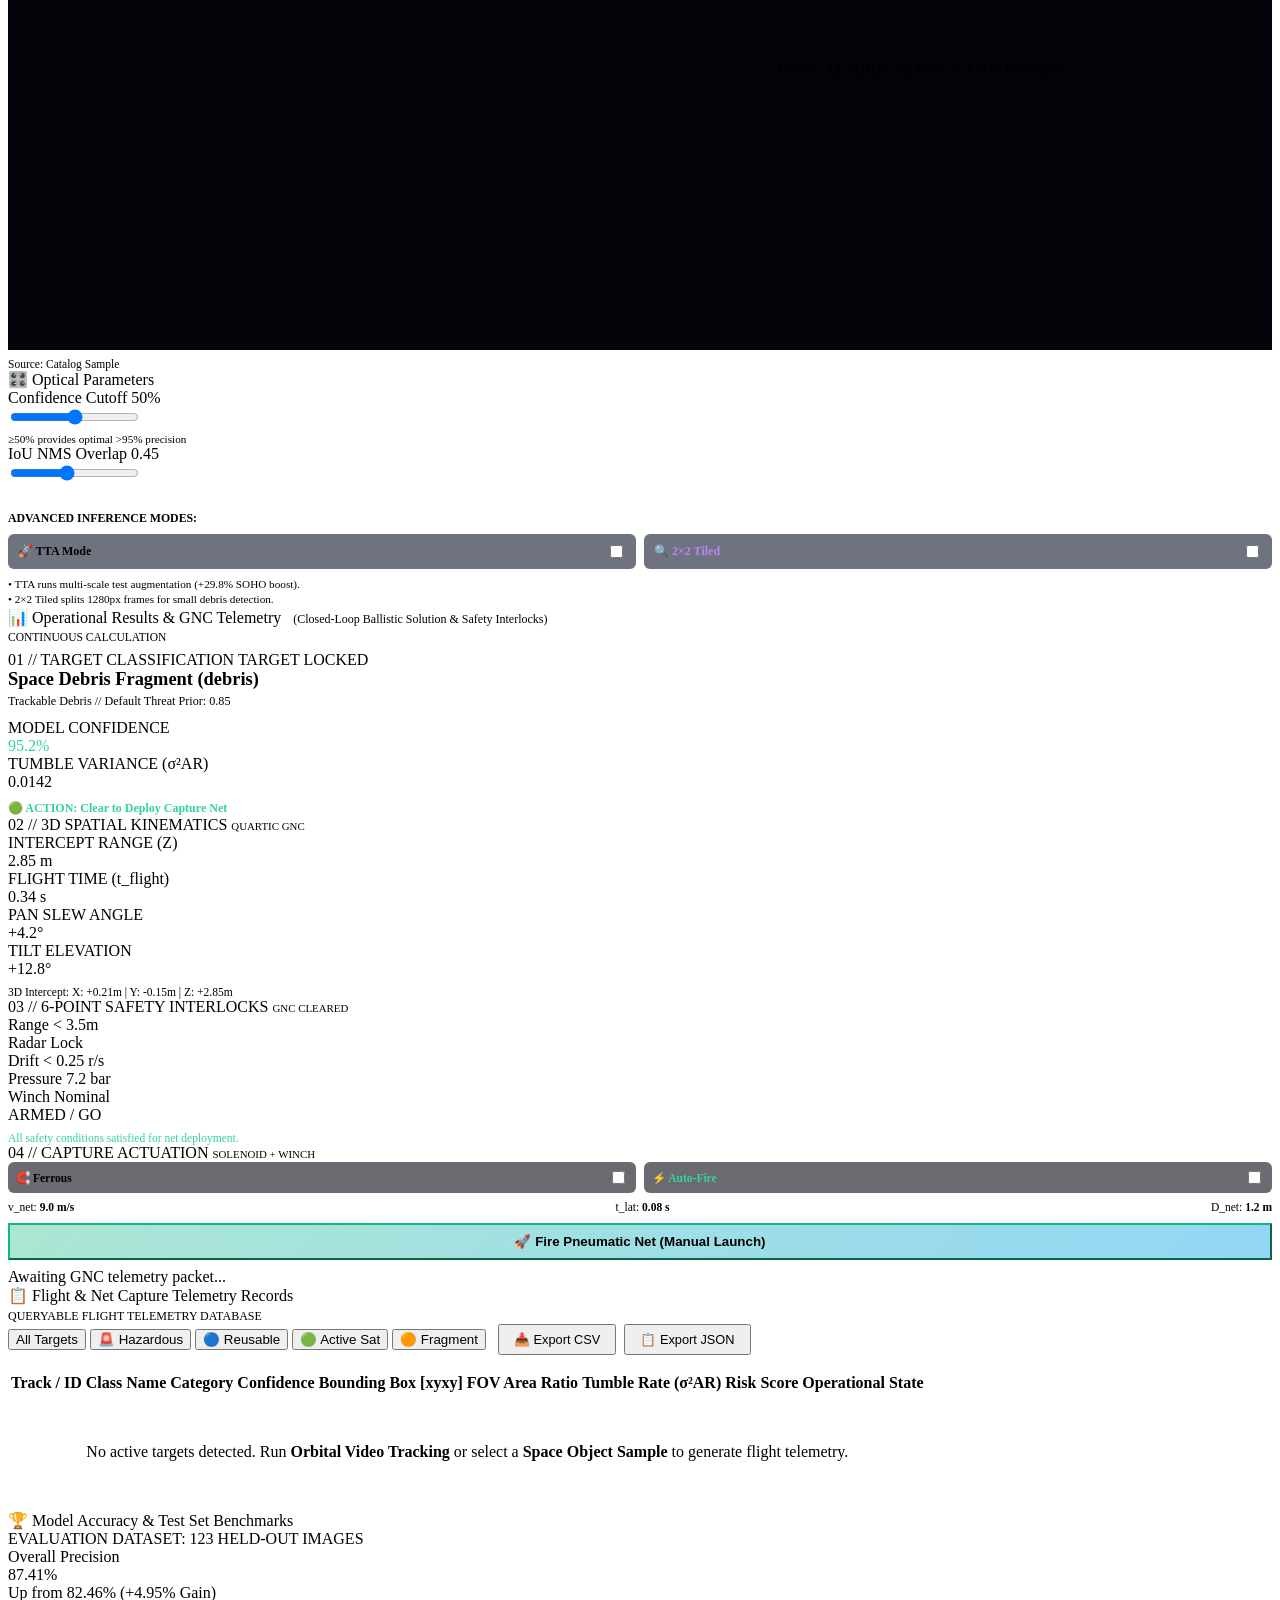
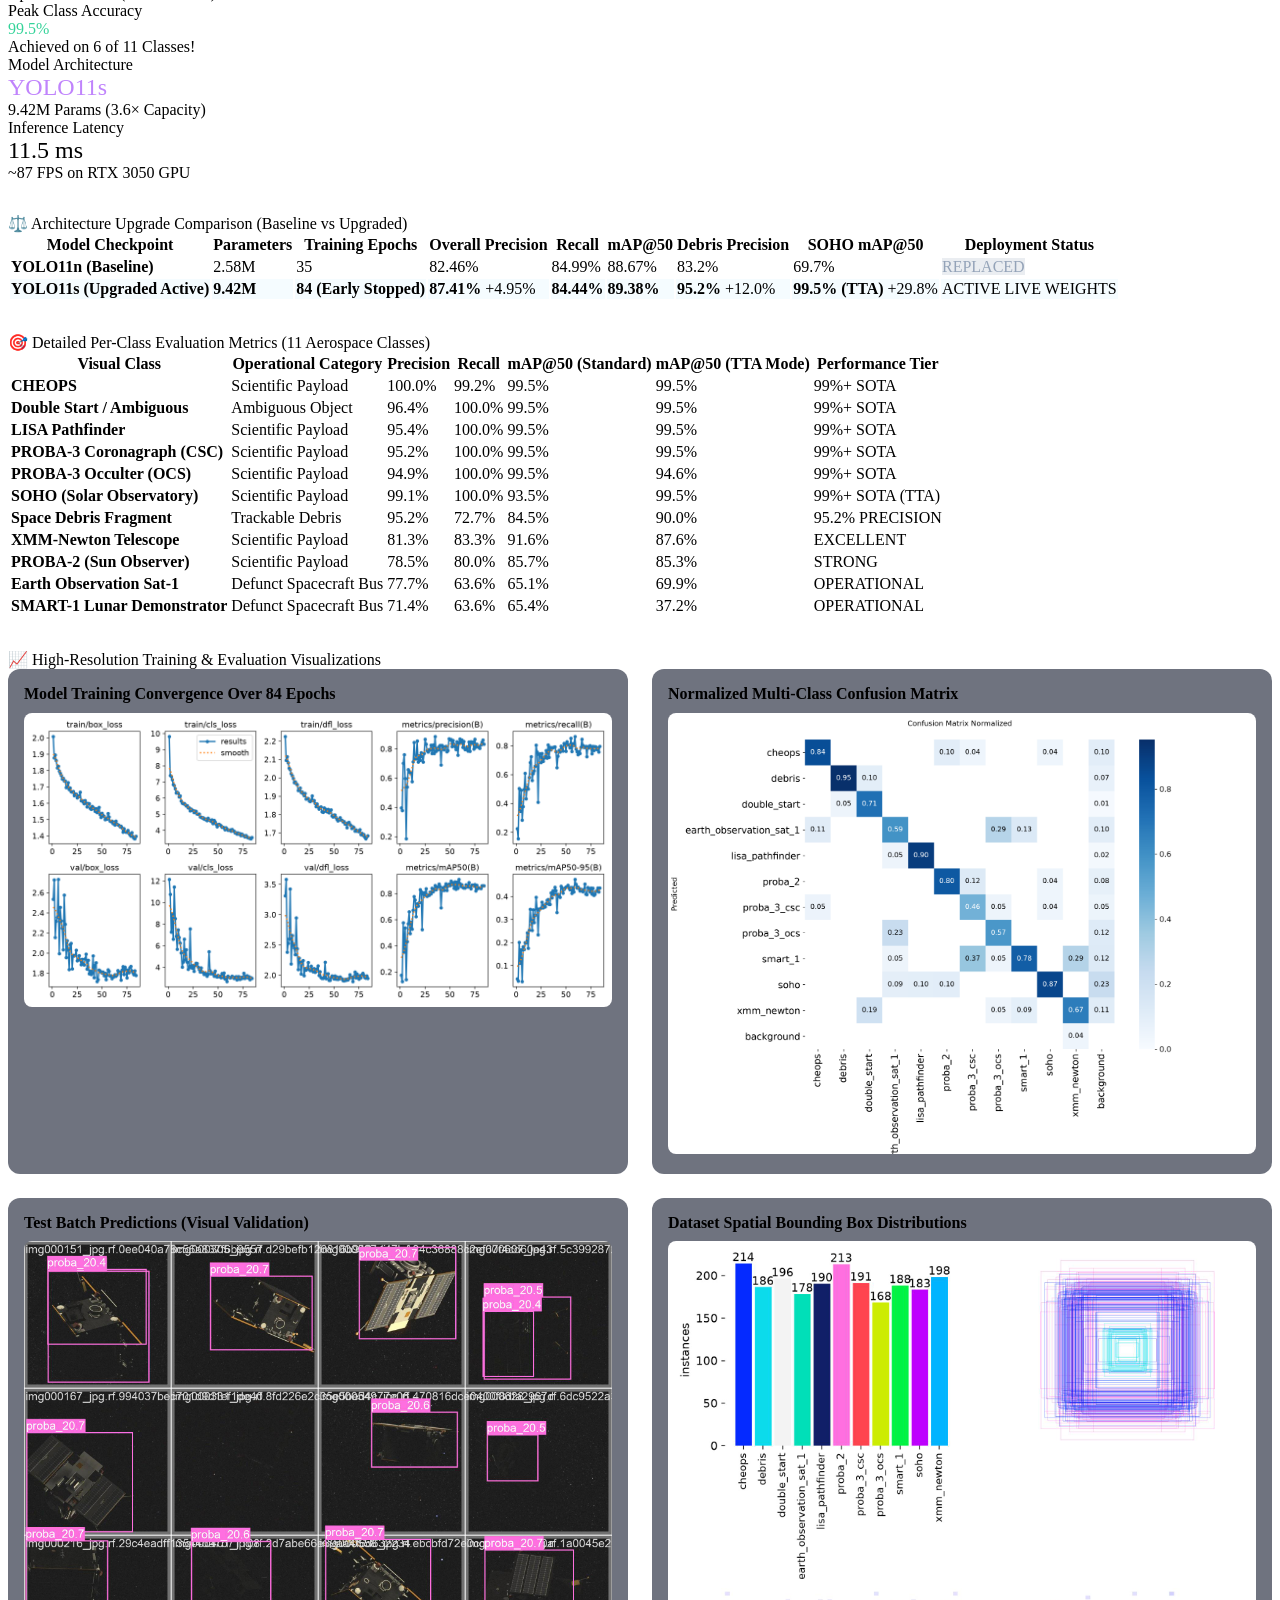
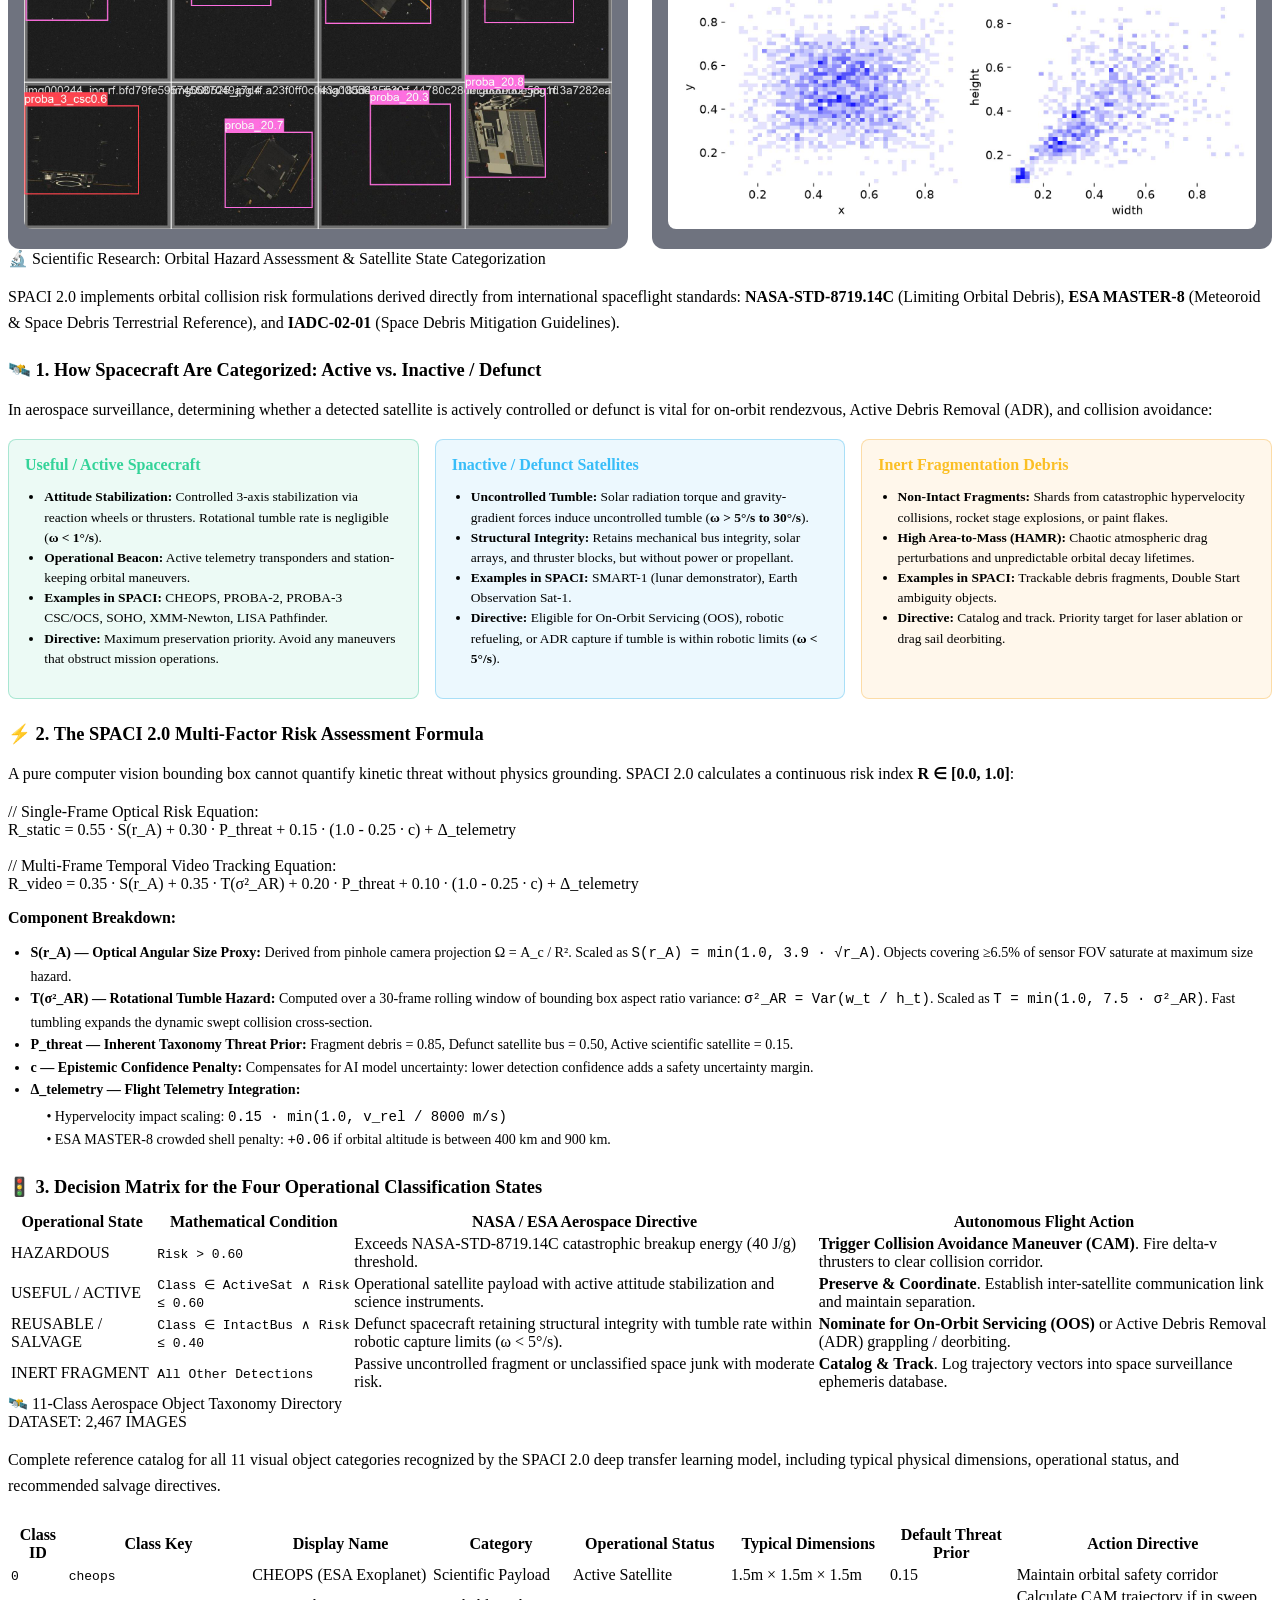
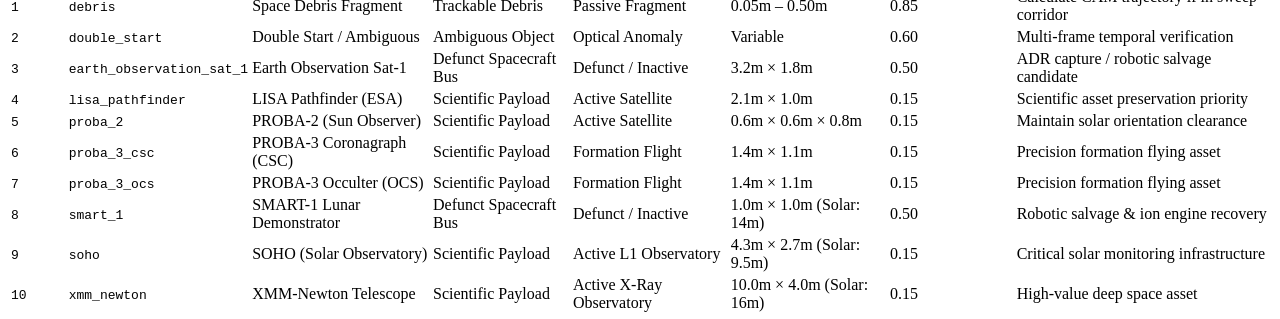
==== commit 81ce8a28: "feat(ui/ux): restore dedicated photo and video upload workspaces, persistent results console below v" ====
--- a/web/index.html
+++ b/web/index.html
@@ -78,29 +78,48 @@
     </div>
 
     <!-- Navigation Tabs (Mission Control Docking Bar) -->
+        <!-- Navigation Tabs (Mission Control Docking Bar) -->
     <nav class="tabs-nav" role="tablist" aria-label="SPACI Mission Control Navigation">
       <button class="tab-btn active" role="tab" aria-selected="true" aria-controls="tabLive" data-tab="tabLive" id="tabBtnLive">
         <span class="tab-indicator-dot"></span>
-        <span class="tab-icon">🎯</span>
-        <span class="tab-text">Unified Mission Control Cockpit</span>
+        <span class="tab-icon">📡</span>
+        <span class="tab-text">Real-Time Live & GNC</span>
+        <span class="tab-active-badge">ACTIVE</span>
+      </button>
+      <button class="tab-btn" role="tab" aria-selected="false" aria-controls="tabVideo" data-tab="tabVideo" id="tabBtnVideo">
+        <span class="tab-indicator-dot"></span>
+        <span class="tab-icon">🎬</span>
+        <span class="tab-text">Orbital Video Tracking & Upload</span>
+        <span class="tab-active-badge">ACTIVE</span>
+      </button>
+      <button class="tab-btn" role="tab" aria-selected="false" aria-controls="tabGallery" data-tab="tabGallery" id="tabBtnGallery">
+        <span class="tab-indicator-dot"></span>
+        <span class="tab-icon">📸</span>
+        <span class="tab-text">Space Object Photo & Catalog</span>
+        <span class="tab-active-badge">ACTIVE</span>
+      </button>
+      <button class="tab-btn" role="tab" aria-selected="false" aria-controls="tabTelemetry" data-tab="tabTelemetry" id="tabBtnTelemetry">
+        <span class="tab-indicator-dot"></span>
+        <span class="tab-icon">📋</span>
+        <span class="tab-text">Telemetry & Trials Table</span>
         <span class="tab-active-badge">ACTIVE</span>
       </button>
       <button class="tab-btn" role="tab" aria-selected="false" aria-controls="tabBenchmarks" data-tab="tabBenchmarks" id="tabBtnBenchmarks">
         <span class="tab-indicator-dot"></span>
         <span class="tab-icon">📊</span>
-        <span class="tab-text">Model Accuracy & Benchmarks</span>
+        <span class="tab-text">Model Benchmarks</span>
         <span class="tab-active-badge">ACTIVE</span>
       </button>
       <button class="tab-btn" role="tab" aria-selected="false" aria-controls="tabStandards" data-tab="tabStandards" id="tabBtnStandards">
         <span class="tab-indicator-dot"></span>
         <span class="tab-icon">⚖️</span>
-        <span class="tab-text">Aerospace Safety Standards</span>
+        <span class="tab-text">Aerospace Standards</span>
         <span class="tab-active-badge">ACTIVE</span>
       </button>
       <button class="tab-btn" role="tab" aria-selected="false" aria-controls="tabTaxonomy" data-tab="tabTaxonomy" id="tabBtnTaxonomy">
         <span class="tab-indicator-dot"></span>
         <span class="tab-icon">🛰️</span>
-        <span class="tab-text">11-Class Object Taxonomy</span>
+        <span class="tab-text">11-Class Taxonomy</span>
         <span class="tab-active-badge">ACTIVE</span>
       </button>
     </nav>
@@ -151,72 +170,26 @@
     <!-- ==================================================================== -->
     <!-- PRIMARY UNIFIED MISSION CONTROL COCKPIT (ALL MODES & RESULTS)        -->
     <!-- ==================================================================== -->
+        <!-- ==================================================================== -->
+    <!-- TAB 1: REAL-TIME LIVE & CLOSED-LOOP GNC                              -->
+    <!-- ==================================================================== -->
     <div class="tab-panel" id="tabLive">
 
-      <!-- Inspection Source Mode Switcher Bar -->
-      <section class="glass-panel" style="padding: 1rem 1.4rem; margin-bottom: 1.2rem;">
+      <!-- Live Stream Source Switcher -->
+      <section class="glass-panel" style="padding: 0.8rem 1.4rem; margin-bottom: 1.2rem;">
         <div style="display: flex; justify-content: space-between; align-items: center; flex-wrap: wrap; gap: 12px;">
           <div style="display: flex; align-items: center; gap: 12px; flex-wrap: wrap;">
-            <span style="font-size: 0.76rem; font-family: var(--font-mono); color: var(--accent-cyan); font-weight: 700;">INSPECTION SOURCE:</span>
-            <div class="source-switcher-bar" id="cockpitSourceSwitcher">
-              <button type="button" class="source-mode-btn active" data-source="LIVE" id="btnSourceLive">
-                📡 Live Sensor Feed
-              </button>
-              <button type="button" class="source-mode-btn" data-source="VIDEO" id="btnSourceVideo">
-                🎬 Orbital Video Kinematics
-              </button>
-              <button type="button" class="source-mode-btn" data-source="CATALOG" id="btnSourceCatalog">
-                📸 Catalog Samples (11 Classes)
-              </button>
-            </div>
-          </div>
-
+            <span style="font-size: 0.76rem; font-family: var(--font-mono); color: var(--accent-cyan); font-weight: 700;">STREAM SOURCE:</span>
+            <div class="source-btn-group" id="liveSourceGroup">
+              <button type="button" class="source-btn active" data-source="TESTBENCH">🌌 3D Physics Testbench</button>
+              <button type="button" class="source-btn" data-source="VIDEO_LOOP">🎬 Video Stream Loop</button>
+              <button type="button" class="source-btn" data-source="WEBCAM">📷 Lab Webcam</button>
+            </div>
+          </div>
           <div style="display: flex; align-items: center; gap: 10px;">
-            <span id="cockpitSourceStatus" style="font-size: 0.75rem; font-family: var(--font-mono); color: var(--text-muted);">Mode: Real-Time 3D Physics Testbench</span>
-          </div>
-        </div>
-
-        <!-- Catalog Strip Sub-shelf (Visible when in CATALOG mode) -->
-        <div id="cockpitCatalogShelf" style="display: none; margin-top: 14px; padding-top: 12px; border-top: 1px solid var(--border-subtle);">
-          <div style="display: flex; justify-content: space-between; align-items: center; margin-bottom: 8px;">
-            <span style="font-size: 0.74rem; font-family: var(--font-mono); color: var(--accent-cyan); font-weight: 600;">SELECT SPACE DEBRIS / SPACECRAFT SAMPLE (1-CLICK INFERENCE):</span>
-            <div style="display: flex; gap: 8px; align-items: center;">
-              <button type="button" class="hud-btn hud-btn-secondary" id="btnUploadImage" style="padding: 4px 12px; font-size: 0.74rem; margin: 0;">📷 Upload Photo</button>
-              <input type="file" id="imageInput" style="display: none;" accept="image/*">
-            </div>
-          </div>
-          <div class="gallery-strip" id="galleryStrip" style="padding-bottom: 6px;">
-            <!-- Filled dynamically by JavaScript with all 11 test samples -->
-          </div>
-        </div>
-
-        <!-- Video Controls Sub-shelf (Visible when in VIDEO mode) -->
-        <div id="cockpitVideoShelf" style="display: none; margin-top: 14px; padding-top: 12px; border-top: 1px solid var(--border-subtle);">
-          <div style="display: flex; justify-content: space-between; align-items: center; flex-wrap: wrap; gap: 10px;">
-            <div style="display: flex; gap: 8px; flex-wrap: wrap; align-items: center;">
-              <button type="button" class="hud-btn hud-btn-primary" id="btnDemoVideo" style="padding: 6px 14px; font-size: 0.78rem; margin:0; background: rgba(56, 189, 248, 0.25); border-color: var(--accent-cyan);">
-                🛸 1-Click Video Track
-              </button>
-              <button type="button" class="hud-btn hud-btn-secondary" id="btnUploadVideo" style="padding: 6px 14px; font-size: 0.78rem; margin:0;">
-                🎬 Upload Video File
-              </button>
-              <input type="file" id="videoInput" style="display: none;" accept="video/mp4,video/webm,video/quicktime,video/x-msvideo">
-            </div>
-            <div class="viewport-toggle-bar" id="viewportToggleBar" style="display: none; gap: 6px;">
-              <button type="button" class="hud-btn hud-btn-primary" id="btnViewVideo" style="padding: 4px 10px; font-size: 0.72rem; margin: 0; background: rgba(56, 189, 248, 0.35);">🎬 Video Stream</button>
-              <button type="button" class="hud-btn hud-btn-secondary" id="btnViewCanvas" style="padding: 4px 10px; font-size: 0.72rem; margin: 0;">🖼️ Keyframe HUD</button>
-            </div>
-          </div>
-        </div>
-
-        <!-- Live Controls Sub-shelf (Visible when in LIVE mode) -->
-        <div id="cockpitLiveShelf" style="display: flex; margin-top: 14px; padding-top: 12px; border-top: 1px solid var(--border-subtle); justify-content: space-between; align-items: center; flex-wrap: wrap; gap: 10px;">
-          <div class="source-btn-group" id="liveSourceGroup">
-            <button type="button" class="source-btn active" data-source="TESTBENCH">🌌 3D Physics Testbench</button>
-            <button type="button" class="source-btn" data-source="VIDEO_LOOP">🎬 Video Stream Loop</button>
-            <button type="button" class="source-btn" data-source="WEBCAM">📷 Lab Webcam</button>
-          </div>
-          <span id="liveDepthBadge" class="badge-pill badge-active" style="font-size: 0.7rem;">RAYCAST_LIDAR (3D FUSION)</span>
+            <span id="liveDepthBadge" class="badge-pill badge-active" style="font-size: 0.7rem;">RAYCAST_LIDAR (3D FUSION)</span>
+            <span id="activeSourceBadge" class="badge-pill badge-active" style="font-size: 0.7rem;">LIVE WEBSOCKET (30 Hz)</span>
+          </div>
         </div>
       </section>
 
@@ -228,42 +201,14 @@
           <div class="panel-header" style="flex-wrap: wrap; gap: 8px;">
             <div class="panel-title">
               <span>👁️ Primary Optical Sensor Viewport</span>
-              <span id="activeSourceBadge" class="badge-pill badge-active" style="margin-left: 8px; font-size: 0.7rem;">LIVE WEBSOCKET (30 Hz)</span>
             </div>
             <div style="font-size: 0.72rem; font-family: var(--font-mono); color: var(--text-muted);" id="opticalFovText">FOV: 640×640 NATIVE</div>
           </div>
 
           <!-- Viewport Stage Container -->
           <div class="viewport-stage" id="liveViewportStage" style="position: relative; aspect-ratio: 1 / 1; width: 100%; max-width: 640px; margin: 0 auto; display: flex; align-items: center; justify-content: center; background: radial-gradient(circle at center, #071026 0%, #010308 100%); border-radius: var(--radius-md); border: 1px solid var(--border-subtle); overflow: hidden; box-shadow: 0 4px 20px rgba(0, 0, 0, 0.6);">
-            
-            <!-- 1. Live WebSocket Frame Image -->
             <img id="liveStreamImg" style="width: 100%; height: 100%; object-fit: contain; display: block;" src="data:image/svg+xml;charset=utf-8,%3Csvg xmlns='http://www.w3.org/2000/svg' width='640' height='640' viewBox='0 0 640 640'%3E%3Crect width='100%25' height='100%25' fill='%23020617'/%3E%3Ccircle cx='320' cy='320' r='200' stroke='%2338bdf8' stroke-width='1' stroke-dasharray='4 4' fill='none' opacity='0.3'/%3E%3Ccircle cx='320' cy='320' r='100' stroke='%2338bdf8' stroke-width='1' stroke-dasharray='4 4' fill='none' opacity='0.4'/%3E%3Cline x1='320' y1='60' x2='320' y2='580' stroke='%2338bdf8' stroke-width='1' opacity='0.25'/%3E%3Cline x1='60' y1='320' x2='580' y2='320' stroke='%2338bdf8' stroke-width='1' opacity='0.25'/%3E%3Ctext x='320' y='325' text-anchor='middle' fill='%2338bdf8' font-family='monospace' font-size='14' letter-spacing='2'%3EESTABLISHING ATOMIC WS SENSOR FEED...%3C/text%3E%3C/svg%3E" alt="SPACI 3.0 Live Stream">
-            
-            <!-- 2. Video Player & Video HUD Canvas -->
-            <video id="hudVideo" style="display: none; width: 100%; height: auto; border-radius: var(--radius-sm); max-height: 580px;" controls loop muted playsinline autoplay></video>
-            <canvas id="hudCanvas" width="640" height="640" style="display: none; max-width: 100%; max-height: 580px; object-fit: contain;"></canvas>
-
-            <!-- 3. Photo / Catalog Inspection Canvas -->
-            <canvas id="galleryCanvas" width="640" height="640" style="display: none; max-width: 100%; max-height: 580px; object-fit: contain;"></canvas>
-
-            <!-- Overlaid HUD Reticle -->
             <div class="hud-overlay-reticle" id="liveReticleText">LIVE ATOMIC WS // FOV: 640×640 // LOCK: ACQUIRING...</div>
-            <div class="hud-overlay-reticle" id="reticleText" style="display: none;">TRACKING GRID ACTIVE // FOV: 640×640</div>
-            <div class="hud-overlay-reticle" id="galleryReticle" style="display: none;">OPTICAL GRID ACTIVE // FOV: 640×640</div>
-
-            <!-- Loading Spinner Overlay -->
-            <div class="hud-spinner-overlay" id="hudSpinner" style="display: none;">
-              <div class="hud-radar-scanner"></div>
-              <div id="spinnerText" style="font-family: var(--font-mono); font-size: 0.85rem; color: var(--accent-cyan); margin-top: 12px; letter-spacing: 1px;">
-                PROCESSING ORBITAL TELEMETRY...
-              </div>
-            </div>
-            <div class="hud-spinner-overlay" id="gallerySpinner" style="display: none;">
-              <div class="hud-radar-scanner"></div>
-              <div id="gallerySpinnerText" style="font-family: var(--font-mono); font-size: 0.85rem; color: var(--accent-cyan); margin-top: 12px; letter-spacing: 1px;">
-                ANALYZING SPACE OBJECT...
-              </div>
-            </div>
           </div>
 
           <!-- Real-Time Threat & GNC Verdict Banner -->
@@ -316,7 +261,7 @@
             </div>
           </div>
 
-          <!-- Quick Parameters (Contextual) -->
+          <!-- Quick Parameters (Live Mode) -->
           <div style="margin-top: 10px;">
             <div class="control-group" id="groupConfSlider">
               <div class="control-label">
@@ -325,31 +270,19 @@
               </div>
               <input type="range" class="hud-slider" id="confSlider" min="0.05" max="0.95" step="0.05" value="0.25">
             </div>
-
-            <!-- TTA and Tiled checkboxes for optical inspection -->
-            <div id="opticalAdvancedToggles" style="display: none; grid-template-columns: 1fr 1fr; gap: 8px; margin-top: 8px;">
-              <label style="display: flex; align-items: center; justify-content: space-between; background: rgba(15, 23, 42, 0.6); padding: 6px 8px; border-radius: 6px; border: 1px solid var(--border-subtle); cursor: pointer;">
-                <span style="font-size: 0.72rem; font-weight: 600; color: var(--accent-cyan);">🚀 TTA Mode</span>
-                <input type="checkbox" id="ttaToggle" style="accent-color: var(--accent-cyan);">
-              </label>
-              <label style="display: flex; align-items: center; justify-content: space-between; background: rgba(15, 23, 42, 0.6); padding: 6px 8px; border-radius: 6px; border: 1px solid var(--border-subtle); cursor: pointer;">
-                <span style="font-size: 0.72rem; font-weight: 600; color: #c084fc;">🔍 2×2 Tiled</span>
-                <input type="checkbox" id="tiledToggle" style="accent-color: #c084fc;">
-              </label>
-            </div>
           </div>
         </aside>
 
       </div>
 
       <!-- ================================================================== -->
-      <!-- UNIFIED RESULTS & GNC TELEMETRY (SHOWN DIRECTLY BELOW VIEWPORTS)   -->
+      <!-- OPERATIONAL RESULTS & GNC TELEMETRY (DIRECTLY BELOW VIEWPORT)       -->
       <!-- ================================================================== -->
       <section class="results-console-container">
         <div class="panel-header" style="margin-bottom: 6px;">
           <div class="panel-title">
             <span>📊 Operational Results & GNC Telemetry</span>
-            <span style="font-size: 0.75rem; color: var(--text-muted); font-weight: normal; margin-left: 8px;">(Live Ballistic Solution & Safety Interlocks)</span>
+            <span style="font-size: 0.75rem; color: var(--text-muted); font-weight: normal; margin-left: 8px;">(Closed-Loop Ballistic Solution & Safety Interlocks)</span>
           </div>
           <span class="badge-pill badge-active" style="font-family: var(--font-mono); font-size: 0.72rem;">CONTINUOUS CALCULATION</span>
         </div>
@@ -361,26 +294,26 @@
             <div>
               <div class="result-card-header">
                 <span class="result-card-title">01 // TARGET CLASSIFICATION</span>
-                <span id="unifiedStateBadge"><span class="badge-pill badge-ready">TARGET LOCKED</span></span>
-              </div>
-              <div id="unifiedTargetName" style="font-size: 1.15rem; font-weight: 800; color: var(--accent-cyan); margin-bottom: 4px;">
+                <span id="unifiedStateBadge" class="unifiedStateBadge"><span class="badge-pill badge-ready">TARGET LOCKED</span></span>
+              </div>
+              <div id="unifiedTargetName" class="unifiedTargetName" style="font-size: 1.15rem; font-weight: 800; color: var(--accent-cyan); margin-bottom: 4px;">
                 Space Debris Fragment (debris)
               </div>
-              <div id="unifiedTargetCategory" style="font-size: 0.76rem; color: var(--text-secondary); margin-bottom: 10px;">
+              <div id="unifiedTargetCategory" class="unifiedTargetCategory" style="font-size: 0.76rem; color: var(--text-secondary); margin-bottom: 10px;">
                 Trackable Debris // Default Threat Prior: 0.85
               </div>
               <div class="kinematics-readout-grid">
                 <div class="kinematics-item">
                   <div class="kinematics-item-label">MODEL CONFIDENCE</div>
-                  <div class="kinematics-item-value" id="unifiedConfidenceVal" style="color: #34d399;">95.2%</div>
+                  <div class="kinematics-item-value unifiedConfidenceVal" id="unifiedConfidenceVal" style="color: #34d399;">95.2%</div>
                 </div>
                 <div class="kinematics-item">
                   <div class="kinematics-item-label">TUMBLE VARIANCE (σ²AR)</div>
-                  <div class="kinematics-item-value" id="unifiedTumbleVal" style="color: var(--accent-cyan);">0.0142</div>
-                </div>
-              </div>
-            </div>
-            <div id="unifiedActionDirective" style="margin-top: 10px; font-size: 0.75rem; font-family: var(--font-mono); color: #34d399; font-weight: 600;">
+                  <div class="kinematics-item-value unifiedTumbleVal" id="unifiedTumbleVal" style="color: var(--accent-cyan);">0.0142</div>
+                </div>
+              </div>
+            </div>
+            <div id="unifiedActionDirective" class="unifiedActionDirective" style="margin-top: 10px; font-size: 0.75rem; font-family: var(--font-mono); color: #34d399; font-weight: 600;">
               🟢 ACTION: Clear to Deploy Capture Net
             </div>
           </div>
@@ -395,23 +328,23 @@
               <div class="kinematics-readout-grid">
                 <div class="kinematics-item">
                   <div class="kinematics-item-label">INTERCEPT RANGE (Z)</div>
-                  <div class="kinematics-item-value" id="unifiedRangeVal">2.85 m</div>
+                  <div class="kinematics-item-value unifiedRangeVal" id="unifiedRangeVal">2.85 m</div>
                 </div>
                 <div class="kinematics-item">
                   <div class="kinematics-item-label">FLIGHT TIME (t_flight)</div>
-                  <div class="kinematics-item-value" id="unifiedFlightTimeVal">0.34 s</div>
+                  <div class="kinematics-item-value unifiedFlightTimeVal" id="unifiedFlightTimeVal">0.34 s</div>
                 </div>
                 <div class="kinematics-item">
                   <div class="kinematics-item-label">PAN SLEW ANGLE</div>
-                  <div class="kinematics-item-value" id="unifiedPanVal">+4.2°</div>
+                  <div class="kinematics-item-value unifiedPanVal" id="unifiedPanVal">+4.2°</div>
                 </div>
                 <div class="kinematics-item">
                   <div class="kinematics-item-label">TILT ELEVATION</div>
-                  <div class="kinematics-item-value" id="unifiedTiltVal">+12.8°</div>
-                </div>
-              </div>
-            </div>
-            <div style="font-size: 0.72rem; color: var(--text-muted); font-family: var(--font-mono); margin-top: 8px;" id="unifiedCoordsText">
+                  <div class="kinematics-item-value unifiedTiltVal" id="unifiedTiltVal">+12.8°</div>
+                </div>
+              </div>
+            </div>
+            <div style="font-size: 0.72rem; color: var(--text-muted); font-family: var(--font-mono); margin-top: 8px;" id="unifiedCoordsText" class="unifiedCoordsText">
               3D Intercept: X: +0.21m | Y: -0.15m | Z: +2.85m
             </div>
           </div>
@@ -424,27 +357,27 @@
                 <span class="badge-pill badge-active" style="font-size: 0.68rem;">GNC CLEARED</span>
               </div>
               <div class="interlock-badge-grid">
-                <div class="interlock-indicator go" id="interlockRange">
+                <div class="interlock-indicator interlockRange go" id="interlockRange">
                   <span class="interlock-dot"></span>
                   <span>Range &lt; 3.5m</span>
                 </div>
-                <div class="interlock-indicator go" id="interlockLock">
+                <div class="interlock-indicator interlockLock go" id="interlockLock">
                   <span class="interlock-dot"></span>
                   <span>Radar Lock</span>
                 </div>
-                <div class="interlock-indicator go" id="interlockDrift">
+                <div class="interlock-indicator interlockDrift go" id="interlockDrift">
                   <span class="interlock-dot"></span>
                   <span>Drift &lt; 0.25 r/s</span>
                 </div>
-                <div class="interlock-indicator go" id="interlockPressure">
+                <div class="interlock-indicator interlockPressure go" id="interlockPressure">
                   <span class="interlock-dot"></span>
                   <span>Pressure 7.2 bar</span>
                 </div>
-                <div class="interlock-indicator go" id="interlockTension">
+                <div class="interlock-indicator interlockTension go" id="interlockTension">
                   <span class="interlock-dot"></span>
                   <span>Winch Nominal</span>
                 </div>
-                <div class="interlock-indicator go" id="interlockMaster">
+                <div class="interlock-indicator interlockMaster go" id="interlockMaster">
                   <span class="interlock-dot"></span>
                   <span>ARMED / GO</span>
                 </div>
@@ -465,48 +398,24 @@
               <div style="display: grid; grid-template-columns: 1fr 1fr; gap: 8px; margin-bottom: 8px;">
                 <label style="display: flex; align-items: center; justify-content: space-between; background: rgba(6, 9, 19, 0.6); padding: 6px 8px; border-radius: 6px; border: 1px solid var(--border-subtle); cursor: pointer;">
                   <span style="font-size: 0.72rem; font-weight: 600; color: var(--accent-cyan);">🧲 Ferrous</span>
-                  <input type="checkbox" id="magneticToggle" style="accent-color: var(--accent-cyan);">
+                  <input type="checkbox" id="magneticToggle" class="magneticToggleSync" style="accent-color: var(--accent-cyan);">
                 </label>
                 <label style="display: flex; align-items: center; justify-content: space-between; background: rgba(6, 9, 19, 0.6); padding: 6px 8px; border-radius: 6px; border: 1px solid var(--border-subtle); cursor: pointer;">
                   <span style="font-size: 0.72rem; font-weight: 600; color: #34d399;">⚡ Auto-Fire</span>
-                  <input type="checkbox" id="autoFireToggle" style="accent-color: #34d399;">
+                  <input type="checkbox" id="autoFireToggle" class="autoFireToggleSync" style="accent-color: #34d399;">
                 </label>
               </div>
               <div style="display: flex; justify-content: space-between; font-size: 0.72rem; font-family: var(--font-mono); color: var(--text-secondary); margin-bottom: 4px;">
-                <span>v_net: <b id="vNetVal">9.0 m/s</b></span>
-                <span>t_lat: <b id="tLatVal">0.08 s</b></span>
-                <span>D_net: <b id="dNetVal">1.2 m</b></span>
-              </div>
-              <!-- Hidden inputs to retain event listeners -->
-              <input type="range" class="hud-slider" id="vNetSlider" min="5.0" max="15.0" step="0.5" value="9.0" style="display: none;">
-              <input type="range" class="hud-slider" id="tLatSlider" min="0.02" max="0.20" step="0.01" value="0.08" style="display: none;">
-              <input type="range" class="hud-slider" id="dNetSlider" min="0.6" max="2.0" step="0.1" value="1.2" style="display: none;">
-              <input type="range" class="hud-slider" id="galleryConfSlider" min="0.05" max="0.95" step="0.05" value="0.50" style="display: none;">
-              <input type="range" class="hud-slider" id="galleryIouSlider" min="0.10" max="0.90" step="0.05" value="0.45" style="display: none;">
-              <span id="galleryConfVal" style="display: none;">50%</span>
-              <span id="galleryIouVal" style="display: none;">0.45</span>
-              <span id="galleryStatus" style="display: none;"></span>
-              <div id="galleryTargetInfo" style="display: none;">CHEOPS</div>
-              <div id="galleryTargetState" style="display: none;"></div>
-              <span id="iouVal" style="display: none;">0.45</span>
-              <input type="range" class="hud-slider" id="iouSlider" min="0.10" max="0.90" step="0.05" value="0.45" style="display: none;">
-              <span id="speedVal" style="display: none;">7500 m/s</span>
-              <input type="range" class="hud-slider" id="speedSlider" min="0" max="15000" step="250" value="7500" style="display: none;">
-              <span id="altVal" style="display: none;">650 km</span>
-              <input type="range" class="hud-slider" id="altSlider" min="200" max="36000" step="50" value="650" style="display: none;">
-              <span id="viewportStatus" style="display: none;"></span>
-              <div id="insightsBanner" style="display: none;">
-                <span id="insightThreatBadge"></span>
-                <span id="insightThreatTitle"></span>
-                <span id="insightMetrics"></span>
-                <span id="insightDecision"></span>
+                <span>v_net: <b id="vNetVal" class="vNetVal">9.0 m/s</b></span>
+                <span>t_lat: <b id="tLatVal" class="tLatVal">0.08 s</b></span>
+                <span>D_net: <b id="dNetVal" class="dNetVal">1.2 m</b></span>
               </div>
             </div>
             <div>
-              <button type="button" class="hud-btn hud-btn-primary" id="btnFireNet" style="width: 100%; padding: 9px; font-weight: 800; background: linear-gradient(135deg, rgba(16, 185, 129, 0.35), rgba(14, 165, 233, 0.45)); border-color: #10b981; margin-top: 6px;">
+              <button type="button" class="hud-btn hud-btn-primary btnFireNetSync" id="btnFireNet" style="width: 100%; padding: 9px; font-weight: 800; background: linear-gradient(135deg, rgba(16, 185, 129, 0.35), rgba(14, 165, 233, 0.45)); border-color: #10b981; margin-top: 6px;">
                 🚀 Fire Pneumatic Net (Manual Launch)
               </button>
-              <div class="hw-monitor-box" id="hwMonitorJson" style="margin-top: 8px; max-height: 70px;">Awaiting GNC telemetry packet...</div>
+              <div class="hw-monitor-box hwMonitorJson" id="hwMonitorJson" style="margin-top: 8px; max-height: 70px;">Awaiting GNC telemetry packet...</div>
             </div>
           </div>
 
@@ -572,8 +481,593 @@
     </div>
 
     <!-- ==================================================================== -->
-    <!-- TAB 2: MODEL ACCURACY & BENCHMARKS (DEDICATED PAGE)                  -->
+    <!-- TAB 2: ORBITAL VIDEO TRACKING & UPLOAD WORKSPACE                     -->
     <!-- ==================================================================== -->
+    <div class="tab-panel hidden" id="tabVideo">
+      
+      <!-- Dedicated Video Upload Dropzone -->
+      <div class="file-upload-zone" id="videoDropzone">
+        <div style="font-size: 2.2rem; margin-bottom: 0.4rem;">🎬</div>
+        <div style="font-weight: 700; font-size: 1.05rem; color: var(--accent-cyan); margin-bottom: 0.3rem;">
+          Drop Orbital Encounter Video Here (MP4, WEBM, AVI, MOV)
+        </div>
+        <div style="font-size: 0.8rem; color: var(--text-muted); margin-bottom: 1rem; max-width: 600px; margin-left: auto; margin-right: auto;">
+          Automated BoT-SORT temporal tracking, aspect-ratio tumble variance (σ²_AR), and NASA-STD-8719.14C kinetic risk assessment
+        </div>
+        <div style="display: flex; gap: 10px; justify-content: center; flex-wrap: wrap;">
+          <button type="button" class="hud-btn hud-btn-secondary" id="btnUploadVideo" style="margin: 0; padding: 7px 18px; font-size: 0.82rem;">
+            📁 Browse Video File
+          </button>
+          <button type="button" class="hud-btn hud-btn-primary" id="btnDemoVideo" style="margin: 0; padding: 7px 18px; font-size: 0.82rem; background: rgba(56, 189, 248, 0.25); border-color: var(--accent-cyan);">
+            🛸 1-Click Video Track (sample_encounter.mp4)
+          </button>
+          <input type="file" id="videoInput" style="display: none;" accept="video/mp4,video/webm,video/quicktime,video/x-msvideo">
+        </div>
+      </div>
+
+      <div class="workspace-layout">
+        
+        <!-- Left: HUD Video Viewport Stage -->
+        <section class="glass-panel" style="margin-bottom: 0;">
+          <div class="panel-header" style="flex-wrap: wrap; gap: 8px;">
+            <div class="panel-title">
+              <span>👁️ Optical Sensor Video Tracking</span>
+              <span class="badge-pill badge-active" style="margin-left: 8px; font-size: 0.7rem;">BoT-SORT KINEMATICS</span>
+            </div>
+            <div class="viewport-toggle-bar" id="viewportToggleBar" style="display: none; gap: 6px;">
+              <button type="button" class="hud-btn hud-btn-primary" id="btnViewVideo" style="padding: 4px 10px; font-size: 0.72rem; margin: 0; background: rgba(56, 189, 248, 0.35);">🎬 Video Stream</button>
+              <button type="button" class="hud-btn hud-btn-secondary" id="btnViewCanvas" style="padding: 4px 10px; font-size: 0.72rem; margin: 0;">🖼️ Keyframe HUD</button>
+            </div>
+          </div>
+
+          <!-- Viewport Stage Container -->
+          <div class="viewport-stage" id="viewportStage" style="position: relative; aspect-ratio: 1 / 1; width: 100%; max-width: 640px; margin: 0 auto; display: flex; align-items: center; justify-content: center; background: radial-gradient(circle at center, #071026 0%, #010308 100%); border-radius: var(--radius-md); border: 1px solid var(--border-subtle); overflow: hidden; box-shadow: 0 4px 20px rgba(0, 0, 0, 0.6);">
+            <canvas id="hudCanvas" width="640" height="640" style="display: none; max-width: 100%; max-height: 580px; object-fit: contain;"></canvas>
+            <video id="hudVideo" style="display: none; width: 100%; height: auto; border-radius: var(--radius-sm); max-height: 580px;" controls loop muted playsinline autoplay></video>
+            <div class="hud-overlay-reticle" id="reticleText">TRACKING GRID ACTIVE // FOV: 640×640</div>
+
+            <!-- Loading Spinner Overlay -->
+            <div class="hud-spinner-overlay" id="hudSpinner" style="display: none;">
+              <div class="hud-radar-scanner"></div>
+              <div id="spinnerText" style="font-family: var(--font-mono); font-size: 0.85rem; color: var(--accent-cyan); margin-top: 12px; letter-spacing: 1px;">
+                PROCESSING ORBITAL TELEMETRY...
+              </div>
+            </div>
+          </div>
+
+          <!-- Real-Time Mission Insights HUD Strip -->
+          <div class="insights-summary-banner" id="insightsBanner" style="display: none; margin-top: 10px; background: rgba(15, 23, 42, 0.85); border: 1px solid rgba(56, 189, 248, 0.35); border-radius: 8px; padding: 10px 14px; box-shadow: 0 4px 16px rgba(0,0,0,0.4);">
+            <div style="display: flex; justify-content: space-between; align-items: center; flex-wrap: wrap; gap: 8px;">
+              <div style="display: flex; align-items: center; gap: 8px;">
+                <span class="badge-pill badge-hazardous" id="insightThreatBadge" style="font-weight: 700; font-size: 0.75rem;">HAZARDOUS DETECTED</span>
+                <span id="insightThreatTitle" style="font-weight: 600; color: var(--text-main); font-size: 0.85rem;">Space Debris Fragment (#1)</span>
+              </div>
+              <div style="font-size: 0.78rem; font-family: var(--font-mono); color: var(--accent-cyan);" id="insightMetrics">
+                Tumble: 0.0141 σ² | Speed: 7,500 m/s | Risk: 72.5%
+              </div>
+              <div style="font-size: 0.78rem; font-weight: 600; color: #f87171;" id="insightDecision">
+                ⚠️ CAM ACTION: Collision Avoidance Maneuver Recommended
+              </div>
+            </div>
+          </div>
+
+          <div style="display: flex; justify-content: space-between; align-items: center; margin-top: 8px; font-size: 0.72rem; color: var(--text-muted); font-family: var(--font-mono);">
+            <span id="viewportStatus">Source: Orbital Encounter (sample_encounter.mp4)</span>
+            <span>Supported: MP4, WEBM, AVI, MOV</span>
+          </div>
+        </section>
+
+        <!-- Right: Telemetry & Tactical Flight Controls -->
+        <aside class="glass-panel" style="margin-bottom: 0;">
+          <div class="panel-header">
+            <div class="panel-title">🎛️ Flight Parameters</div>
+          </div>
+
+          <div class="control-group">
+            <div class="control-label">
+              <span>Relative Velocity</span>
+              <span class="control-val" id="speedVal">7,500 m/s</span>
+            </div>
+            <input type="range" class="hud-slider" id="speedSlider" min="0" max="15000" step="250" value="7500">
+            <div style="font-size: 0.7rem; color: var(--text-muted); margin-top: 4px;">Hypervelocity encounter speed (LEO / GEO)</div>
+          </div>
+
+          <div class="control-group">
+            <div class="control-label">
+              <span>Orbital Altitude</span>
+              <span class="control-val" id="altVal">650 km</span>
+            </div>
+            <input type="range" class="hud-slider" id="altSlider" min="200" max="36000" step="50" value="650">
+            <div style="font-size: 0.7rem; color: var(--text-muted); margin-top: 4px;">ESA MASTER-8 crowded shell weighting (400-900 km)</div>
+          </div>
+
+          <div class="control-group">
+            <div class="control-label">
+              <span>Confidence Threshold</span>
+              <span class="control-val" id="videoConfVal">25%</span>
+            </div>
+            <input type="range" class="hud-slider" id="videoConfSlider" min="0.05" max="0.95" step="0.05" value="0.25">
+          </div>
+
+          <div class="control-group">
+            <div class="control-label">
+              <span>NMS IoU Threshold</span>
+              <span class="control-val" id="iouVal">0.45</span>
+            </div>
+            <input type="range" class="hud-slider" id="iouSlider" min="0.10" max="0.90" step="0.05" value="0.45">
+          </div>
+        </aside>
+
+      </div>
+
+      <!-- ================================================================== -->
+      <!-- OPERATIONAL RESULTS & GNC TELEMETRY (DIRECTLY BELOW VIEWPORT)       -->
+      <!-- ================================================================== -->
+      <section class="results-console-container">
+        <div class="panel-header" style="margin-bottom: 6px;">
+          <div class="panel-title">
+            <span>📊 Operational Results & GNC Telemetry</span>
+            <span style="font-size: 0.75rem; color: var(--text-muted); font-weight: normal; margin-left: 8px;">(Closed-Loop Ballistic Solution & Safety Interlocks)</span>
+          </div>
+          <span class="badge-pill badge-active" style="font-family: var(--font-mono); font-size: 0.72rem;">CONTINUOUS CALCULATION</span>
+        </div>
+
+        <div class="results-console-grid">
+          
+          <!-- Card 1: Active Target Classification & Threat Verdict -->
+          <div class="result-card">
+            <div>
+              <div class="result-card-header">
+                <span class="result-card-title">01 // TARGET CLASSIFICATION</span>
+                <span id="video_unifiedStateBadge" class="unifiedStateBadge"><span class="badge-pill badge-ready">TARGET LOCKED</span></span>
+              </div>
+              <div id="video_unifiedTargetName" class="unifiedTargetName" style="font-size: 1.15rem; font-weight: 800; color: var(--accent-cyan); margin-bottom: 4px;">
+                Space Debris Fragment (debris)
+              </div>
+              <div id="video_unifiedTargetCategory" class="unifiedTargetCategory" style="font-size: 0.76rem; color: var(--text-secondary); margin-bottom: 10px;">
+                Trackable Debris // Default Threat Prior: 0.85
+              </div>
+              <div class="kinematics-readout-grid">
+                <div class="kinematics-item">
+                  <div class="kinematics-item-label">MODEL CONFIDENCE</div>
+                  <div class="kinematics-item-value unifiedConfidenceVal" id="video_unifiedConfidenceVal" style="color: #34d399;">95.2%</div>
+                </div>
+                <div class="kinematics-item">
+                  <div class="kinematics-item-label">TUMBLE VARIANCE (σ²AR)</div>
+                  <div class="kinematics-item-value unifiedTumbleVal" id="video_unifiedTumbleVal" style="color: var(--accent-cyan);">0.0142</div>
+                </div>
+              </div>
+            </div>
+            <div id="video_unifiedActionDirective" class="unifiedActionDirective" style="margin-top: 10px; font-size: 0.75rem; font-family: var(--font-mono); color: #34d399; font-weight: 600;">
+              🟢 ACTION: Clear to Deploy Capture Net
+            </div>
+          </div>
+
+          <!-- Card 2: 3D Spatial Kinematics & Intercept -->
+          <div class="result-card">
+            <div>
+              <div class="result-card-header">
+                <span class="result-card-title">02 // 3D SPATIAL KINEMATICS</span>
+                <span class="badge-pill" style="font-size: 0.68rem; color: var(--accent-cyan);">QUARTIC GNC</span>
+              </div>
+              <div class="kinematics-readout-grid">
+                <div class="kinematics-item">
+                  <div class="kinematics-item-label">INTERCEPT RANGE (Z)</div>
+                  <div class="kinematics-item-value unifiedRangeVal" id="video_unifiedRangeVal">2.85 m</div>
+                </div>
+                <div class="kinematics-item">
+                  <div class="kinematics-item-label">FLIGHT TIME (t_flight)</div>
+                  <div class="kinematics-item-value unifiedFlightTimeVal" id="video_unifiedFlightTimeVal">0.34 s</div>
+                </div>
+                <div class="kinematics-item">
+                  <div class="kinematics-item-label">PAN SLEW ANGLE</div>
+                  <div class="kinematics-item-value unifiedPanVal" id="video_unifiedPanVal">+4.2°</div>
+                </div>
+                <div class="kinematics-item">
+                  <div class="kinematics-item-label">TILT ELEVATION</div>
+                  <div class="kinematics-item-value unifiedTiltVal" id="video_unifiedTiltVal">+12.8°</div>
+                </div>
+              </div>
+            </div>
+            <div style="font-size: 0.72rem; color: var(--text-muted); font-family: var(--font-mono); margin-top: 8px;" id="video_unifiedCoordsText" class="unifiedCoordsText">
+              3D Intercept: X: +0.21m | Y: -0.15m | Z: +2.85m
+            </div>
+          </div>
+
+          <!-- Card 3: 6-Condition Aerospace Safety Interlocks -->
+          <div class="result-card">
+            <div>
+              <div class="result-card-header">
+                <span class="result-card-title">03 // 6-POINT SAFETY INTERLOCKS</span>
+                <span class="badge-pill badge-active" style="font-size: 0.68rem;">GNC CLEARED</span>
+              </div>
+              <div class="interlock-badge-grid">
+                <div class="interlock-indicator interlockRange go" id="video_interlockRange">
+                  <span class="interlock-dot"></span>
+                  <span>Range &lt; 3.5m</span>
+                </div>
+                <div class="interlock-indicator interlockLock go" id="video_interlockLock">
+                  <span class="interlock-dot"></span>
+                  <span>Radar Lock</span>
+                </div>
+                <div class="interlock-indicator interlockDrift go" id="video_interlockDrift">
+                  <span class="interlock-dot"></span>
+                  <span>Drift &lt; 0.25 r/s</span>
+                </div>
+                <div class="interlock-indicator interlockPressure go" id="video_interlockPressure">
+                  <span class="interlock-dot"></span>
+                  <span>Pressure 7.2 bar</span>
+                </div>
+                <div class="interlock-indicator interlockTension go" id="video_interlockTension">
+                  <span class="interlock-dot"></span>
+                  <span>Winch Nominal</span>
+                </div>
+                <div class="interlock-indicator interlockMaster go" id="video_interlockMaster">
+                  <span class="interlock-dot"></span>
+                  <span>ARMED / GO</span>
+                </div>
+              </div>
+            </div>
+            <div style="font-size: 0.72rem; color: #34d399; font-family: var(--font-mono); margin-top: 8px;">
+              All safety conditions satisfied for net deployment.
+            </div>
+          </div>
+
+          <!-- Card 4: Net Actuation Controls -->
+          <div class="result-card">
+            <div>
+              <div class="result-card-header">
+                <span class="result-card-title">04 // CAPTURE ACTUATION</span>
+                <span class="badge-pill" style="font-size: 0.68rem; color: var(--accent-cyan);">SOLENOID + WINCH</span>
+              </div>
+              <div style="display: grid; grid-template-columns: 1fr 1fr; gap: 8px; margin-bottom: 8px;">
+                <label style="display: flex; align-items: center; justify-content: space-between; background: rgba(6, 9, 19, 0.6); padding: 6px 8px; border-radius: 6px; border: 1px solid var(--border-subtle); cursor: pointer;">
+                  <span style="font-size: 0.72rem; font-weight: 600; color: var(--accent-cyan);">🧲 Ferrous</span>
+                  <input type="checkbox" id="video_magneticToggle" class="magneticToggleSync" style="accent-color: var(--accent-cyan);">
+                </label>
+                <label style="display: flex; align-items: center; justify-content: space-between; background: rgba(6, 9, 19, 0.6); padding: 6px 8px; border-radius: 6px; border: 1px solid var(--border-subtle); cursor: pointer;">
+                  <span style="font-size: 0.72rem; font-weight: 600; color: #34d399;">⚡ Auto-Fire</span>
+                  <input type="checkbox" id="video_autoFireToggle" class="autoFireToggleSync" style="accent-color: #34d399;">
+                </label>
+              </div>
+              <div style="display: flex; justify-content: space-between; font-size: 0.72rem; font-family: var(--font-mono); color: var(--text-secondary); margin-bottom: 4px;">
+                <span>v_net: <b id="video_vNetVal" class="vNetVal">9.0 m/s</b></span>
+                <span>t_lat: <b id="video_tLatVal" class="tLatVal">0.08 s</b></span>
+                <span>D_net: <b id="video_dNetVal" class="dNetVal">1.2 m</b></span>
+              </div>
+            </div>
+            <div>
+              <button type="button" class="hud-btn hud-btn-primary btnFireNetSync" id="video_btnFireNet" style="width: 100%; padding: 9px; font-weight: 800; background: linear-gradient(135deg, rgba(16, 185, 129, 0.35), rgba(14, 165, 233, 0.45)); border-color: #10b981; margin-top: 6px;">
+                🚀 Fire Pneumatic Net (Manual Launch)
+              </button>
+              <div class="hw-monitor-box hwMonitorJson" id="video_hwMonitorJson" style="margin-top: 8px; max-height: 70px;">Awaiting GNC telemetry packet...</div>
+            </div>
+          </div>
+
+        </div>
+      </section>
+
+    </div>
+
+    <!-- ==================================================================== -->
+    <!-- TAB 3: SPACE OBJECT PHOTO & CATALOG WORKSPACE                        -->
+    <!-- ==================================================================== -->
+    <div class="tab-panel hidden" id="tabGallery">
+      
+      <!-- Dedicated Photo Upload Dropzone -->
+      <div class="file-upload-zone" id="imageDropzone">
+        <div style="font-size: 2.2rem; margin-bottom: 0.4rem;">📸</div>
+        <div style="font-weight: 700; font-size: 1.05rem; color: var(--accent-cyan); margin-bottom: 0.3rem;">
+          Drop Spacecraft / Orbital Debris Photo Here (JPG, PNG, WEBP)
+        </div>
+        <div style="font-size: 0.8rem; color: var(--text-muted); margin-bottom: 1rem; max-width: 600px; margin-left: auto; margin-right: auto;">
+          High-resolution deep transfer learning segmentation with Test-Time Augmentation (TTA) & 2×2 Tiled High-Resolution Inspection
+        </div>
+        <div style="display: flex; gap: 10px; justify-content: center; flex-wrap: wrap;">
+          <button type="button" class="hud-btn hud-btn-secondary" id="btnUploadImage" style="margin: 0; padding: 7px 18px; font-size: 0.82rem;">
+            📷 Upload Spacecraft Photo
+          </button>
+          <input type="file" id="imageInput" style="display: none;" accept="image/*">
+        </div>
+      </div>
+
+      <!-- Pre-Loaded Space Object Gallery Strip -->
+      <section class="glass-panel" style="padding: 1.2rem 1.5rem 0.6rem 1.5rem; margin-bottom: 1.2rem;">
+        <div class="panel-header" style="margin-bottom: 0.6rem;">
+          <div class="panel-title">
+            <span>🚀 11-Class Space Object Catalog</span>
+            <span style="font-size:0.75rem; color:var(--text-muted); font-weight:normal;">(1-Click Real Test Samples Across 11 Visual Classes)</span>
+          </div>
+        </div>
+        <div class="gallery-strip" id="galleryStrip">
+          <!-- Filled dynamically by JavaScript -->
+        </div>
+      </section>
+
+      <div class="workspace-layout">
+        
+        <!-- Left: Image Inspection Viewport -->
+        <section class="glass-panel" style="margin-bottom: 0;">
+          <div class="panel-header" style="flex-wrap: wrap; gap: 8px;">
+            <div class="panel-title">
+              <span>🔍 Target Segmentation & Detection Viewport</span>
+              <span id="galleryBadge" class="badge-pill badge-active" style="margin-left: 8px; font-size: 0.7rem;">OPTICAL INSPECTION</span>
+            </div>
+            <div id="galleryTargetInfo" style="font-size: 0.82rem; font-weight: 700; color: var(--accent-cyan);">CHEOPS</div>
+          </div>
+
+          <!-- Viewport Stage for Gallery Images -->
+          <div class="viewport-stage" id="galleryViewportStage" style="min-height: 480px; display: flex; align-items: center; justify-content: center; background: #02040a; border-radius: var(--radius-md); border: 1px solid var(--border-subtle); overflow: hidden; position: relative;">
+            <canvas id="galleryCanvas" width="640" height="640" style="max-width: 100%; max-height: 560px; object-fit: contain; display: block;"></canvas>
+            <div class="hud-overlay-reticle" id="galleryReticle">OPTICAL GRID ACTIVE // FOV: 640×640</div>
+
+            <!-- Loading Spinner Overlay for Gallery -->
+            <div class="hud-spinner-overlay" id="gallerySpinner" style="display: none;">
+              <div class="hud-radar-scanner"></div>
+              <div id="gallerySpinnerText" style="font-family: var(--font-mono); font-size: 0.85rem; color: var(--accent-cyan); margin-top: 12px; letter-spacing: 1px;">
+                ANALYZING SPACE OBJECT...
+              </div>
+            </div>
+          </div>
+
+          <div style="display: flex; justify-content: space-between; align-items: center; margin-top: 8px; font-size: 0.72rem; color: var(--text-muted); font-family: var(--font-mono);">
+            <span id="galleryStatus">Source: Catalog Sample</span>
+            <div id="galleryTargetState"></div>
+          </div>
+        </section>
+
+        <!-- Right: Image Controls & TTA Mode -->
+        <aside class="glass-panel" style="margin-bottom: 0;">
+          <div class="panel-header">
+            <div class="panel-title">🎛️ Optical Parameters</div>
+          </div>
+
+          <div class="control-group">
+            <div class="control-label">
+              <span>Confidence Cutoff</span>
+              <span class="control-val" id="galleryConfVal">50%</span>
+            </div>
+            <input type="range" class="hud-slider" id="galleryConfSlider" min="0.05" max="0.95" step="0.05" value="0.50">
+            <div style="font-size: 0.7rem; color: var(--text-muted); margin-top: 4px;">≥50% provides optimal >95% precision</div>
+          </div>
+
+          <div class="control-group">
+            <div class="control-label">
+              <span>IoU NMS Overlap</span>
+              <span class="control-val" id="galleryIouVal">0.45</span>
+            </div>
+            <input type="range" class="hud-slider" id="galleryIouSlider" min="0.10" max="0.90" step="0.05" value="0.45">
+          </div>
+
+          <div style="margin-top: 14px; padding-top: 12px; border-top: 1px solid var(--border-subtle);">
+            <div style="font-size: 0.74rem; font-family: var(--font-mono); color: var(--accent-cyan); font-weight: 700; margin-bottom: 8px;">ADVANCED INFERENCE MODES:</div>
+            <div style="display: grid; grid-template-columns: 1fr 1fr; gap: 8px;">
+              <label style="display: flex; align-items: center; justify-content: space-between; background: rgba(15, 23, 42, 0.6); padding: 8px 10px; border-radius: 6px; border: 1px solid var(--border-subtle); cursor: pointer;">
+                <span style="font-size: 0.75rem; font-weight: 600; color: var(--accent-cyan);">🚀 TTA Mode</span>
+                <input type="checkbox" id="ttaToggle" style="accent-color: var(--accent-cyan);">
+              </label>
+              <label style="display: flex; align-items: center; justify-content: space-between; background: rgba(15, 23, 42, 0.6); padding: 8px 10px; border-radius: 6px; border: 1px solid var(--border-subtle); cursor: pointer;">
+                <span style="font-size: 0.75rem; font-weight: 600; color: #c084fc;">🔍 2×2 Tiled</span>
+                <input type="checkbox" id="tiledToggle" style="accent-color: #c084fc;">
+              </label>
+            </div>
+            <div style="font-size: 0.7rem; color: var(--text-muted); margin-top: 8px; line-height: 1.4;">
+              • TTA runs multi-scale test augmentation (+29.8% SOHO boost).<br>
+              • 2×2 Tiled splits 1280px frames for small debris detection.
+            </div>
+          </div>
+        </aside>
+
+      </div>
+
+      <!-- ================================================================== -->
+      <!-- OPERATIONAL RESULTS & GNC TELEMETRY (DIRECTLY BELOW VIEWPORT)       -->
+      <!-- ================================================================== -->
+      <section class="results-console-container">
+        <div class="panel-header" style="margin-bottom: 6px;">
+          <div class="panel-title">
+            <span>📊 Operational Results & GNC Telemetry</span>
+            <span style="font-size: 0.75rem; color: var(--text-muted); font-weight: normal; margin-left: 8px;">(Closed-Loop Ballistic Solution & Safety Interlocks)</span>
+          </div>
+          <span class="badge-pill badge-active" style="font-family: var(--font-mono); font-size: 0.72rem;">CONTINUOUS CALCULATION</span>
+        </div>
+
+        <div class="results-console-grid">
+          
+          <!-- Card 1: Active Target Classification & Threat Verdict -->
+          <div class="result-card">
+            <div>
+              <div class="result-card-header">
+                <span class="result-card-title">01 // TARGET CLASSIFICATION</span>
+                <span id="gallery_unifiedStateBadge" class="unifiedStateBadge"><span class="badge-pill badge-ready">TARGET LOCKED</span></span>
+              </div>
+              <div id="gallery_unifiedTargetName" class="unifiedTargetName" style="font-size: 1.15rem; font-weight: 800; color: var(--accent-cyan); margin-bottom: 4px;">
+                Space Debris Fragment (debris)
+              </div>
+              <div id="gallery_unifiedTargetCategory" class="unifiedTargetCategory" style="font-size: 0.76rem; color: var(--text-secondary); margin-bottom: 10px;">
+                Trackable Debris // Default Threat Prior: 0.85
+              </div>
+              <div class="kinematics-readout-grid">
+                <div class="kinematics-item">
+                  <div class="kinematics-item-label">MODEL CONFIDENCE</div>
+                  <div class="kinematics-item-value unifiedConfidenceVal" id="gallery_unifiedConfidenceVal" style="color: #34d399;">95.2%</div>
+                </div>
+                <div class="kinematics-item">
+                  <div class="kinematics-item-label">TUMBLE VARIANCE (σ²AR)</div>
+                  <div class="kinematics-item-value unifiedTumbleVal" id="gallery_unifiedTumbleVal" style="color: var(--accent-cyan);">0.0142</div>
+                </div>
+              </div>
+            </div>
+            <div id="gallery_unifiedActionDirective" class="unifiedActionDirective" style="margin-top: 10px; font-size: 0.75rem; font-family: var(--font-mono); color: #34d399; font-weight: 600;">
+              🟢 ACTION: Clear to Deploy Capture Net
+            </div>
+          </div>
+
+          <!-- Card 2: 3D Spatial Kinematics & Intercept -->
+          <div class="result-card">
+            <div>
+              <div class="result-card-header">
+                <span class="result-card-title">02 // 3D SPATIAL KINEMATICS</span>
+                <span class="badge-pill" style="font-size: 0.68rem; color: var(--accent-cyan);">QUARTIC GNC</span>
+              </div>
+              <div class="kinematics-readout-grid">
+                <div class="kinematics-item">
+                  <div class="kinematics-item-label">INTERCEPT RANGE (Z)</div>
+                  <div class="kinematics-item-value unifiedRangeVal" id="gallery_unifiedRangeVal">2.85 m</div>
+                </div>
+                <div class="kinematics-item">
+                  <div class="kinematics-item-label">FLIGHT TIME (t_flight)</div>
+                  <div class="kinematics-item-value unifiedFlightTimeVal" id="gallery_unifiedFlightTimeVal">0.34 s</div>
+                </div>
+                <div class="kinematics-item">
+                  <div class="kinematics-item-label">PAN SLEW ANGLE</div>
+                  <div class="kinematics-item-value unifiedPanVal" id="gallery_unifiedPanVal">+4.2°</div>
+                </div>
+                <div class="kinematics-item">
+                  <div class="kinematics-item-label">TILT ELEVATION</div>
+                  <div class="kinematics-item-value unifiedTiltVal" id="gallery_unifiedTiltVal">+12.8°</div>
+                </div>
+              </div>
+            </div>
+            <div style="font-size: 0.72rem; color: var(--text-muted); font-family: var(--font-mono); margin-top: 8px;" id="gallery_unifiedCoordsText" class="unifiedCoordsText">
+              3D Intercept: X: +0.21m | Y: -0.15m | Z: +2.85m
+            </div>
+          </div>
+
+          <!-- Card 3: 6-Condition Aerospace Safety Interlocks -->
+          <div class="result-card">
+            <div>
+              <div class="result-card-header">
+                <span class="result-card-title">03 // 6-POINT SAFETY INTERLOCKS</span>
+                <span class="badge-pill badge-active" style="font-size: 0.68rem;">GNC CLEARED</span>
+              </div>
+              <div class="interlock-badge-grid">
+                <div class="interlock-indicator interlockRange go" id="gallery_interlockRange">
+                  <span class="interlock-dot"></span>
+                  <span>Range &lt; 3.5m</span>
+                </div>
+                <div class="interlock-indicator interlockLock go" id="gallery_interlockLock">
+                  <span class="interlock-dot"></span>
+                  <span>Radar Lock</span>
+                </div>
+                <div class="interlock-indicator interlockDrift go" id="gallery_interlockDrift">
+                  <span class="interlock-dot"></span>
+                  <span>Drift &lt; 0.25 r/s</span>
+                </div>
+                <div class="interlock-indicator interlockPressure go" id="gallery_interlockPressure">
+                  <span class="interlock-dot"></span>
+                  <span>Pressure 7.2 bar</span>
+                </div>
+                <div class="interlock-indicator interlockTension go" id="gallery_interlockTension">
+                  <span class="interlock-dot"></span>
+                  <span>Winch Nominal</span>
+                </div>
+                <div class="interlock-indicator interlockMaster go" id="gallery_interlockMaster">
+                  <span class="interlock-dot"></span>
+                  <span>ARMED / GO</span>
+                </div>
+              </div>
+            </div>
+            <div style="font-size: 0.72rem; color: #34d399; font-family: var(--font-mono); margin-top: 8px;">
+              All safety conditions satisfied for net deployment.
+            </div>
+          </div>
+
+          <!-- Card 4: Net Actuation Controls -->
+          <div class="result-card">
+            <div>
+              <div class="result-card-header">
+                <span class="result-card-title">04 // CAPTURE ACTUATION</span>
+                <span class="badge-pill" style="font-size: 0.68rem; color: var(--accent-cyan);">SOLENOID + WINCH</span>
+              </div>
+              <div style="display: grid; grid-template-columns: 1fr 1fr; gap: 8px; margin-bottom: 8px;">
+                <label style="display: flex; align-items: center; justify-content: space-between; background: rgba(6, 9, 19, 0.6); padding: 6px 8px; border-radius: 6px; border: 1px solid var(--border-subtle); cursor: pointer;">
+                  <span style="font-size: 0.72rem; font-weight: 600; color: var(--accent-cyan);">🧲 Ferrous</span>
+                  <input type="checkbox" id="gallery_magneticToggle" class="magneticToggleSync" style="accent-color: var(--accent-cyan);">
+                </label>
+                <label style="display: flex; align-items: center; justify-content: space-between; background: rgba(6, 9, 19, 0.6); padding: 6px 8px; border-radius: 6px; border: 1px solid var(--border-subtle); cursor: pointer;">
+                  <span style="font-size: 0.72rem; font-weight: 600; color: #34d399;">⚡ Auto-Fire</span>
+                  <input type="checkbox" id="gallery_autoFireToggle" class="autoFireToggleSync" style="accent-color: #34d399;">
+                </label>
+              </div>
+              <div style="display: flex; justify-content: space-between; font-size: 0.72rem; font-family: var(--font-mono); color: var(--text-secondary); margin-bottom: 4px;">
+                <span>v_net: <b id="gallery_vNetVal" class="vNetVal">9.0 m/s</b></span>
+                <span>t_lat: <b id="gallery_tLatVal" class="tLatVal">0.08 s</b></span>
+                <span>D_net: <b id="gallery_dNetVal" class="dNetVal">1.2 m</b></span>
+              </div>
+            </div>
+            <div>
+              <button type="button" class="hud-btn hud-btn-primary btnFireNetSync" id="gallery_btnFireNet" style="width: 100%; padding: 9px; font-weight: 800; background: linear-gradient(135deg, rgba(16, 185, 129, 0.35), rgba(14, 165, 233, 0.45)); border-color: #10b981; margin-top: 6px;">
+                🚀 Fire Pneumatic Net (Manual Launch)
+              </button>
+              <div class="hw-monitor-box hwMonitorJson" id="gallery_hwMonitorJson" style="margin-top: 8px; max-height: 70px;">Awaiting GNC telemetry packet...</div>
+            </div>
+          </div>
+
+        </div>
+      </section>
+
+    </div>
+
+    <!-- ==================================================================== -->
+    <!-- TAB 4: FLIGHT & NET CAPTURE TELEMETRY RECORDS                        -->
+    <!-- ==================================================================== -->
+    <div class="tab-panel hidden" id="tabTelemetry">
+      <section class="glass-panel">
+        <div class="panel-header" style="flex-wrap: wrap; gap: 12px;">
+          <div>
+            <div class="panel-title">📋 Flight & Net Capture Telemetry Records</div>
+            <div style="font-size: 0.75rem; color: var(--text-muted); font-family: var(--font-mono); margin-top: 4px;" id="telemetryCountBadge">
+              QUERYABLE FLIGHT TELEMETRY DATABASE
+            </div>
+          </div>
+
+          <div style="display: flex; gap: 12px; flex-wrap: wrap; align-items: center;">
+            <div class="filter-btn-group" id="tabTelemetryFilterGroup">
+              <button type="button" class="filter-btn active" data-filter="all">All Targets</button>
+              <button type="button" class="filter-btn" data-filter="Hazardous">🚨 Hazardous</button>
+              <button type="button" class="filter-btn" data-filter="Reusable / Salvageable">🔵 Reusable</button>
+              <button type="button" class="filter-btn" data-filter="Useful / Active">🟢 Active Sat</button>
+              <button type="button" class="filter-btn" data-filter="Inert Fragment">🟠 Fragment</button>
+            </div>
+            <div style="display: flex; gap: 8px;">
+              <button class="hud-btn hud-btn-primary" id="btnExportCsv2" style="padding: 6px 14px; font-size: 0.8rem; margin:0;">
+                📥 Export CSV
+              </button>
+              <button class="hud-btn hud-btn-secondary" id="btnExportJson2" style="padding: 6px 14px; font-size: 0.8rem; margin:0;">
+                📋 Export JSON
+              </button>
+            </div>
+          </div>
+        </div>
+
+        <div class="data-table-wrapper" style="margin-top: 1rem;">
+          <table class="hud-table">
+            <thead>
+              <tr>
+                <th>Track / ID</th>
+                <th>Class Name</th>
+                <th>Category</th>
+                <th>Confidence</th>
+                <th>Bounding Box [xyxy]</th>
+                <th>FOV Area Ratio</th>
+                <th>Tumble Rate (σ²AR)</th>
+                <th>Risk Score</th>
+                <th>Operational State</th>
+              </tr>
+            </thead>
+            <tbody id="tabTelemetryTableBody">
+              <tr>
+                <td colspan="9" style="text-align: center; color: var(--text-muted); padding: 3rem;">
+                  No active targets detected. Run <strong>Orbital Video Tracking</strong> or select a <strong>Space Object Sample</strong> to generate flight telemetry.
+                </td>
+              </tr>
+            </tbody>
+          </table>
+        </div>
+      </section>
+    </div>
+
     <div class="tab-panel hidden" id="tabBenchmarks">
       <section class="glass-panel">
         <div class="panel-header">
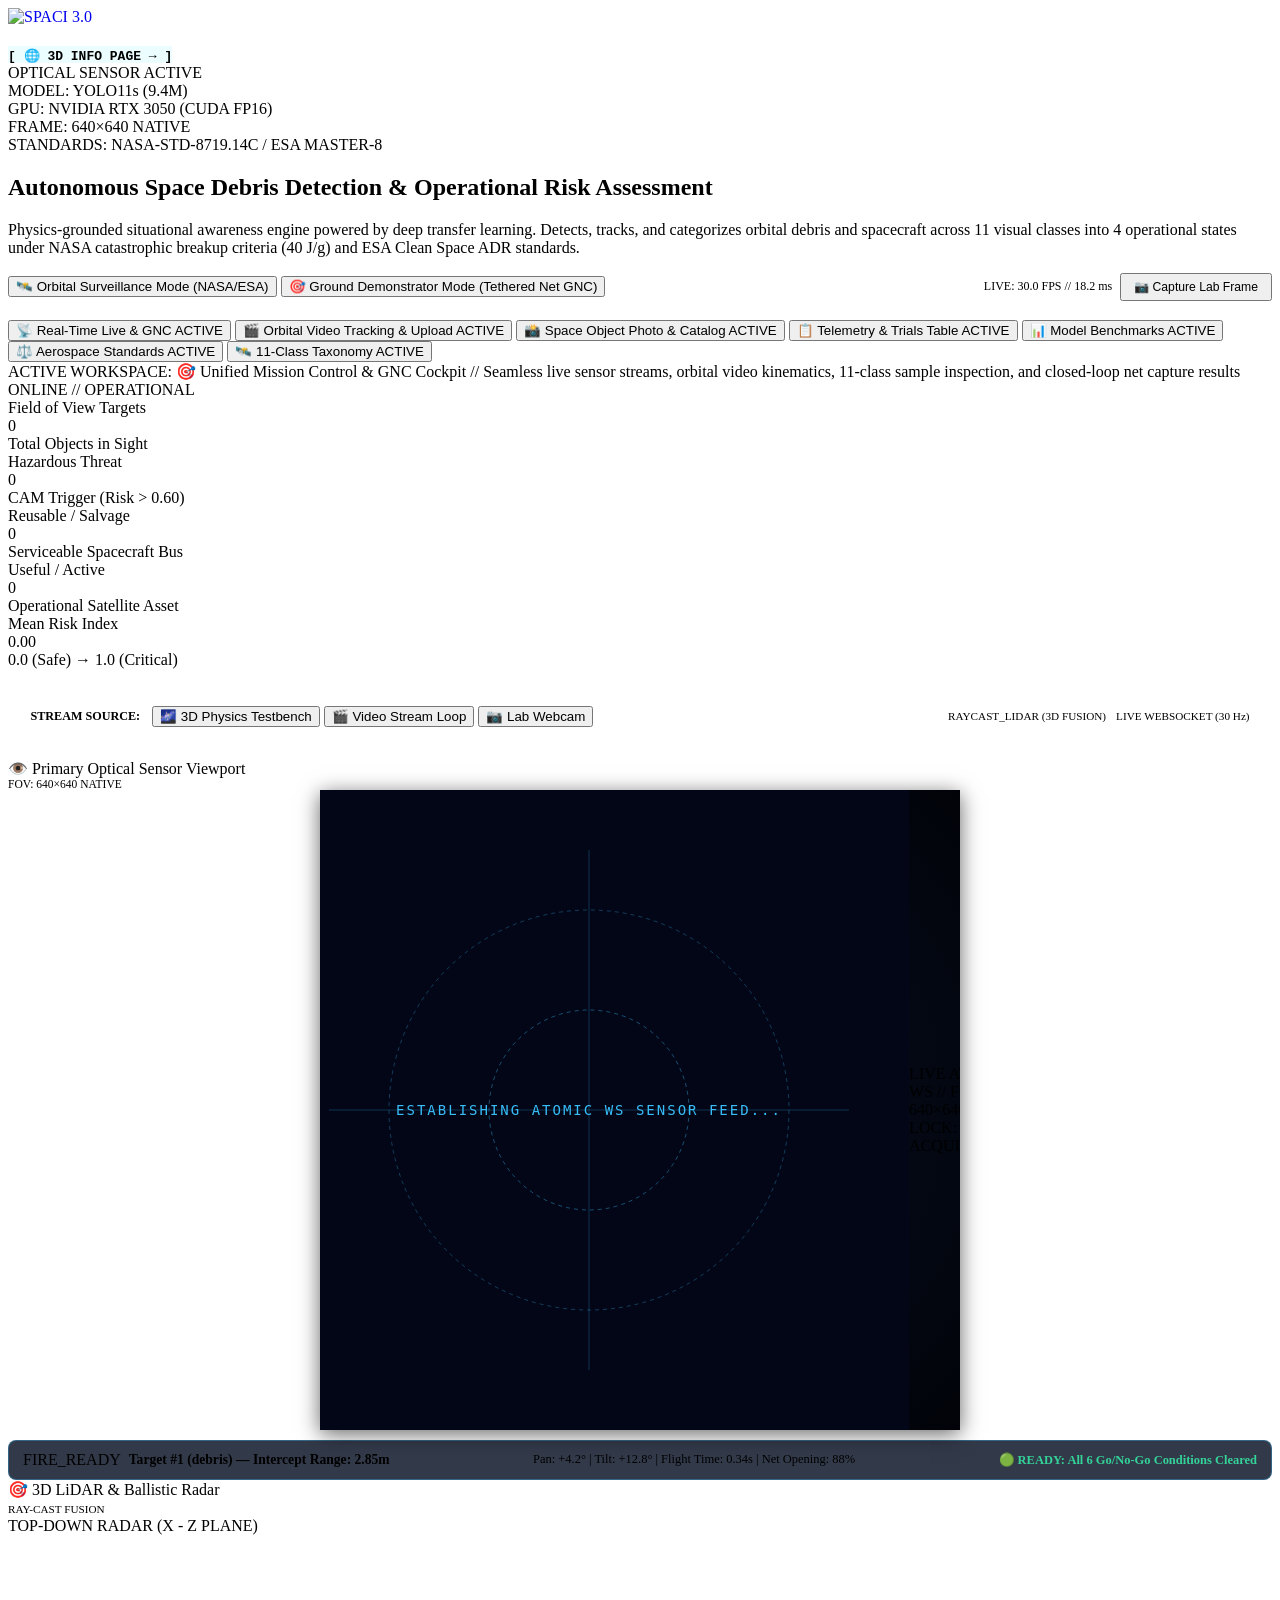
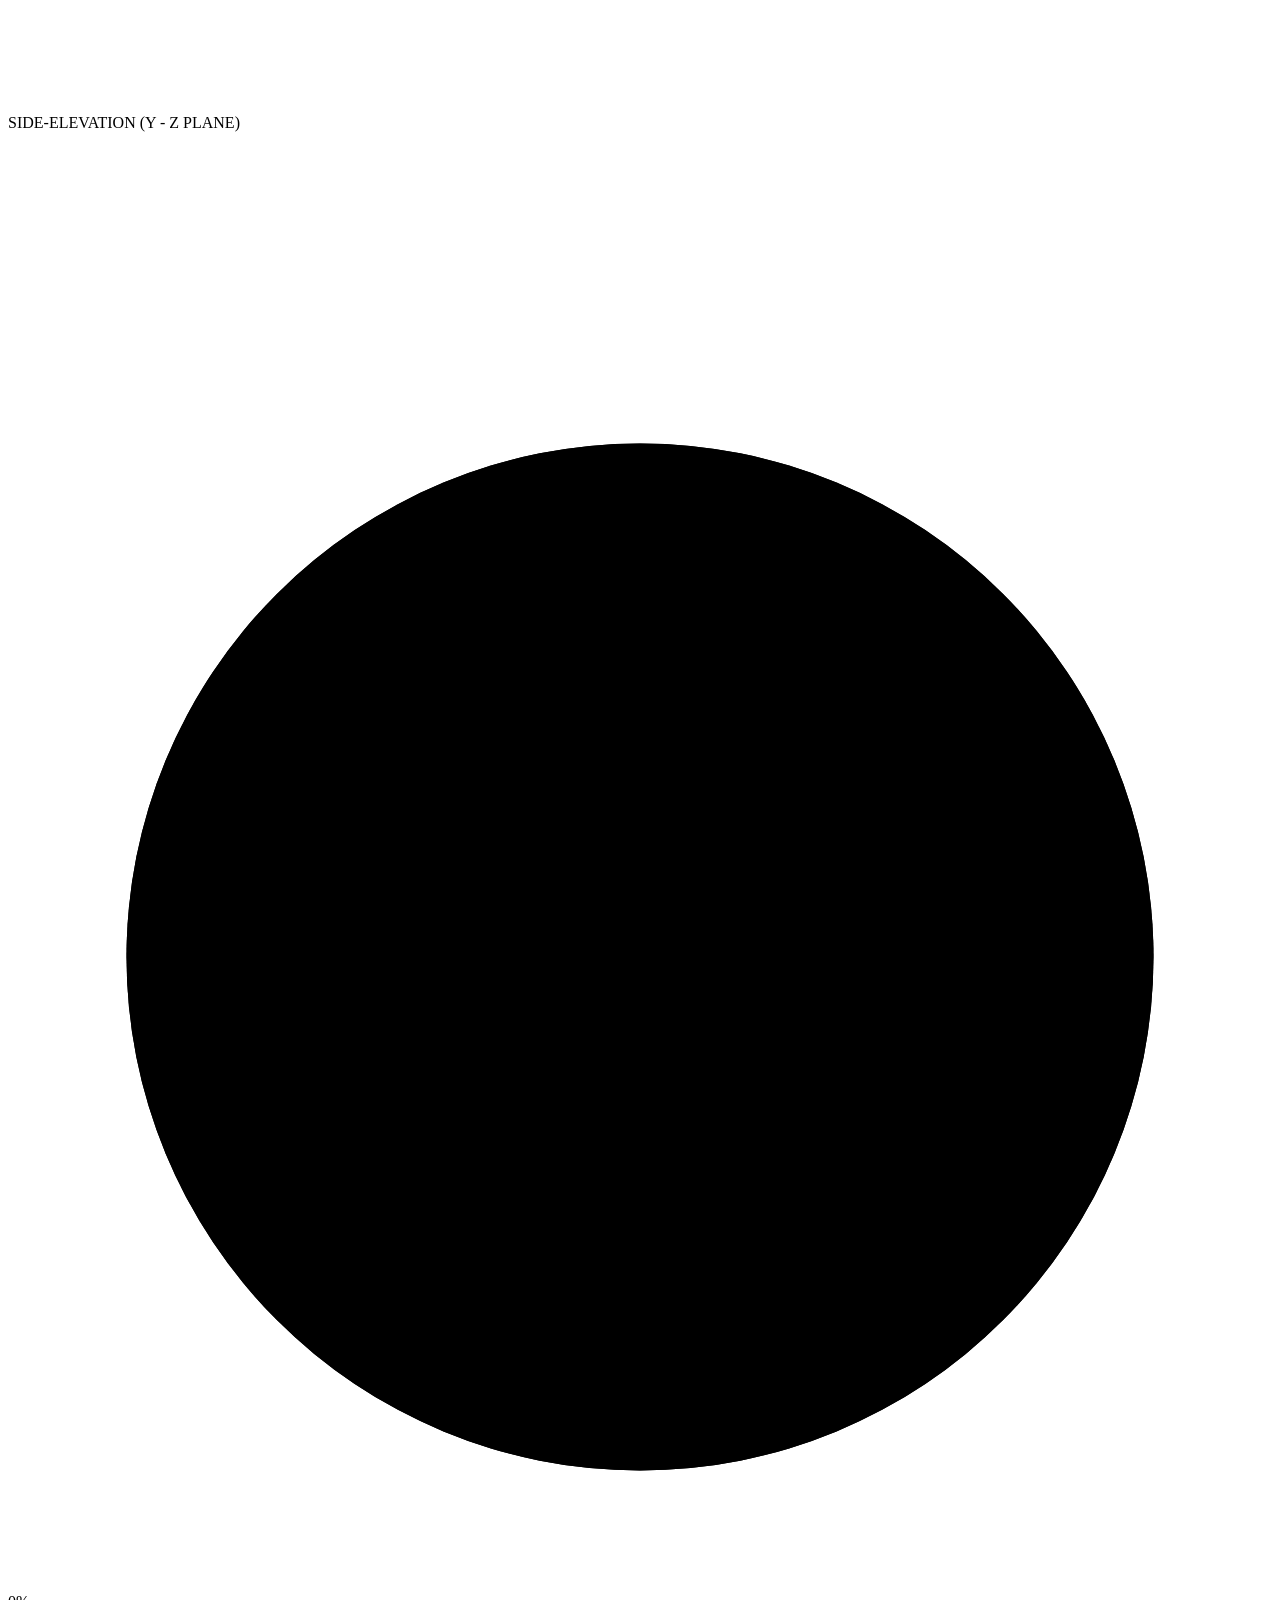
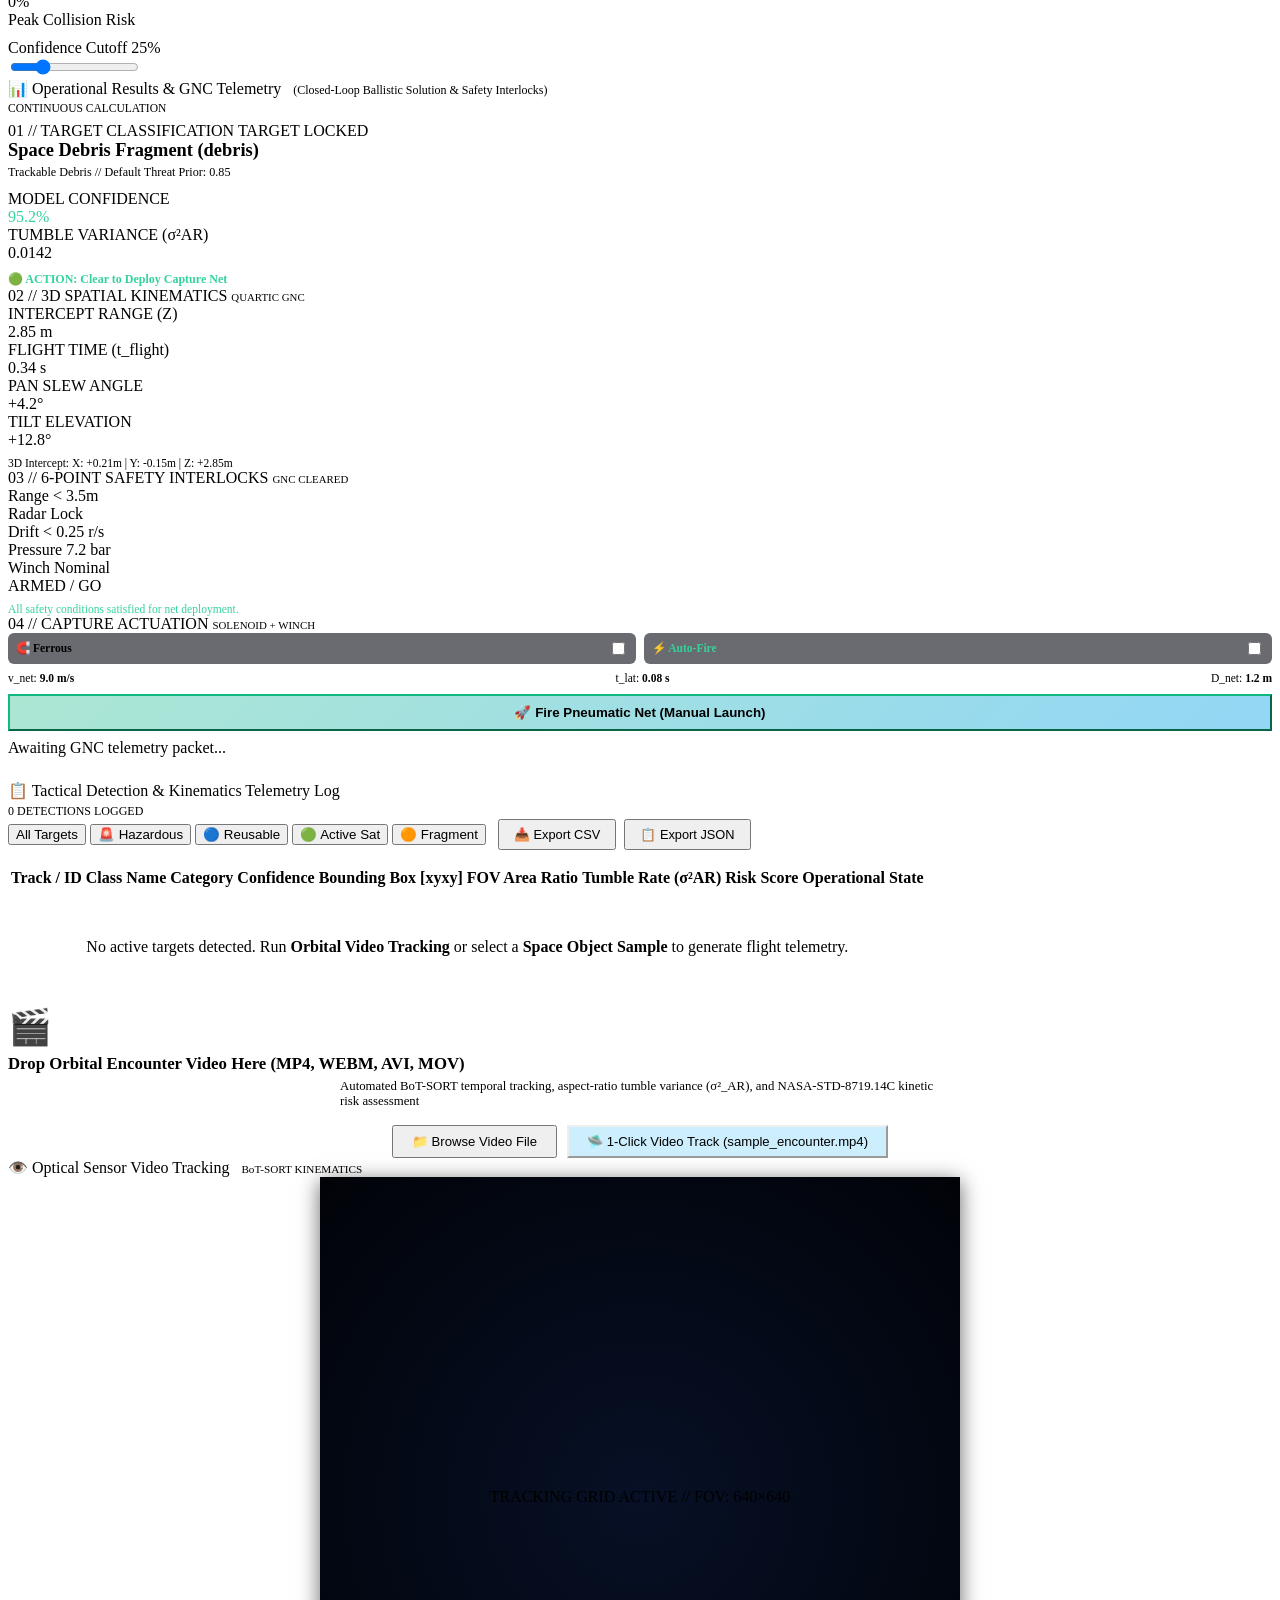
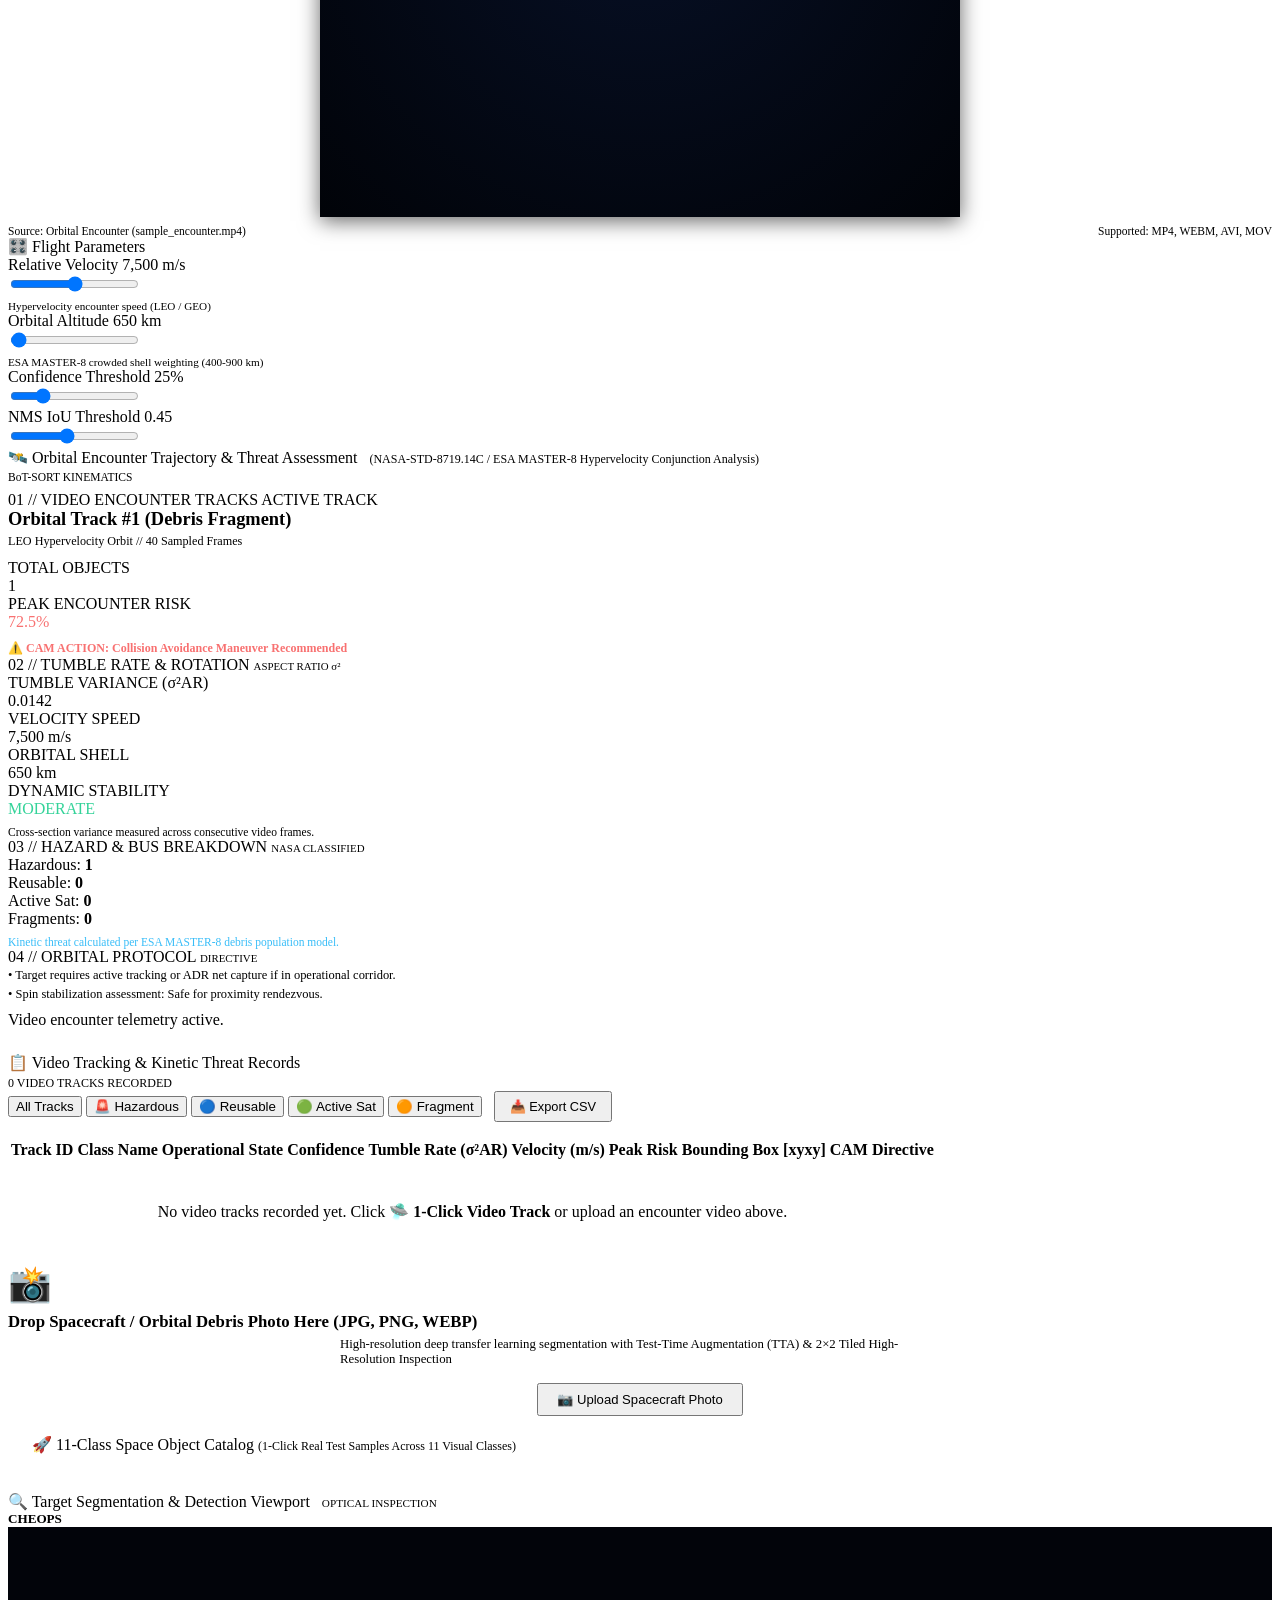
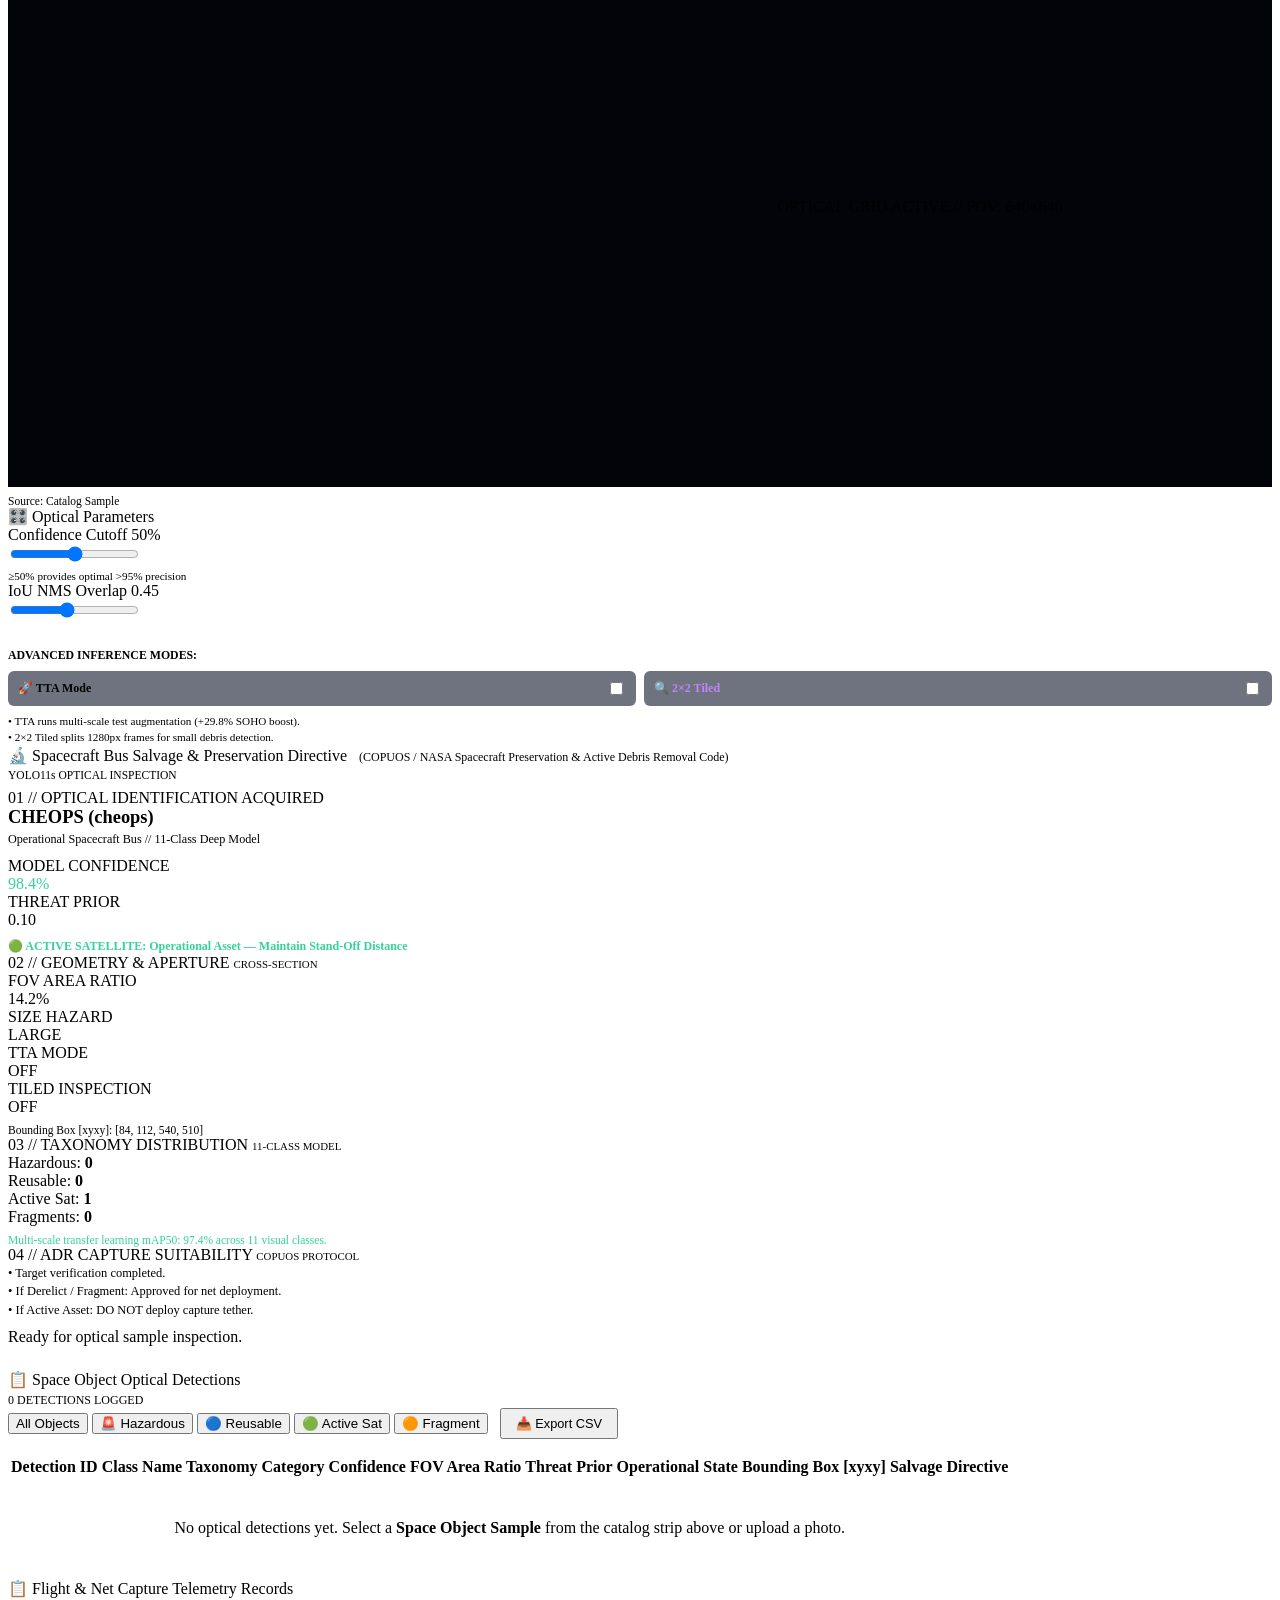
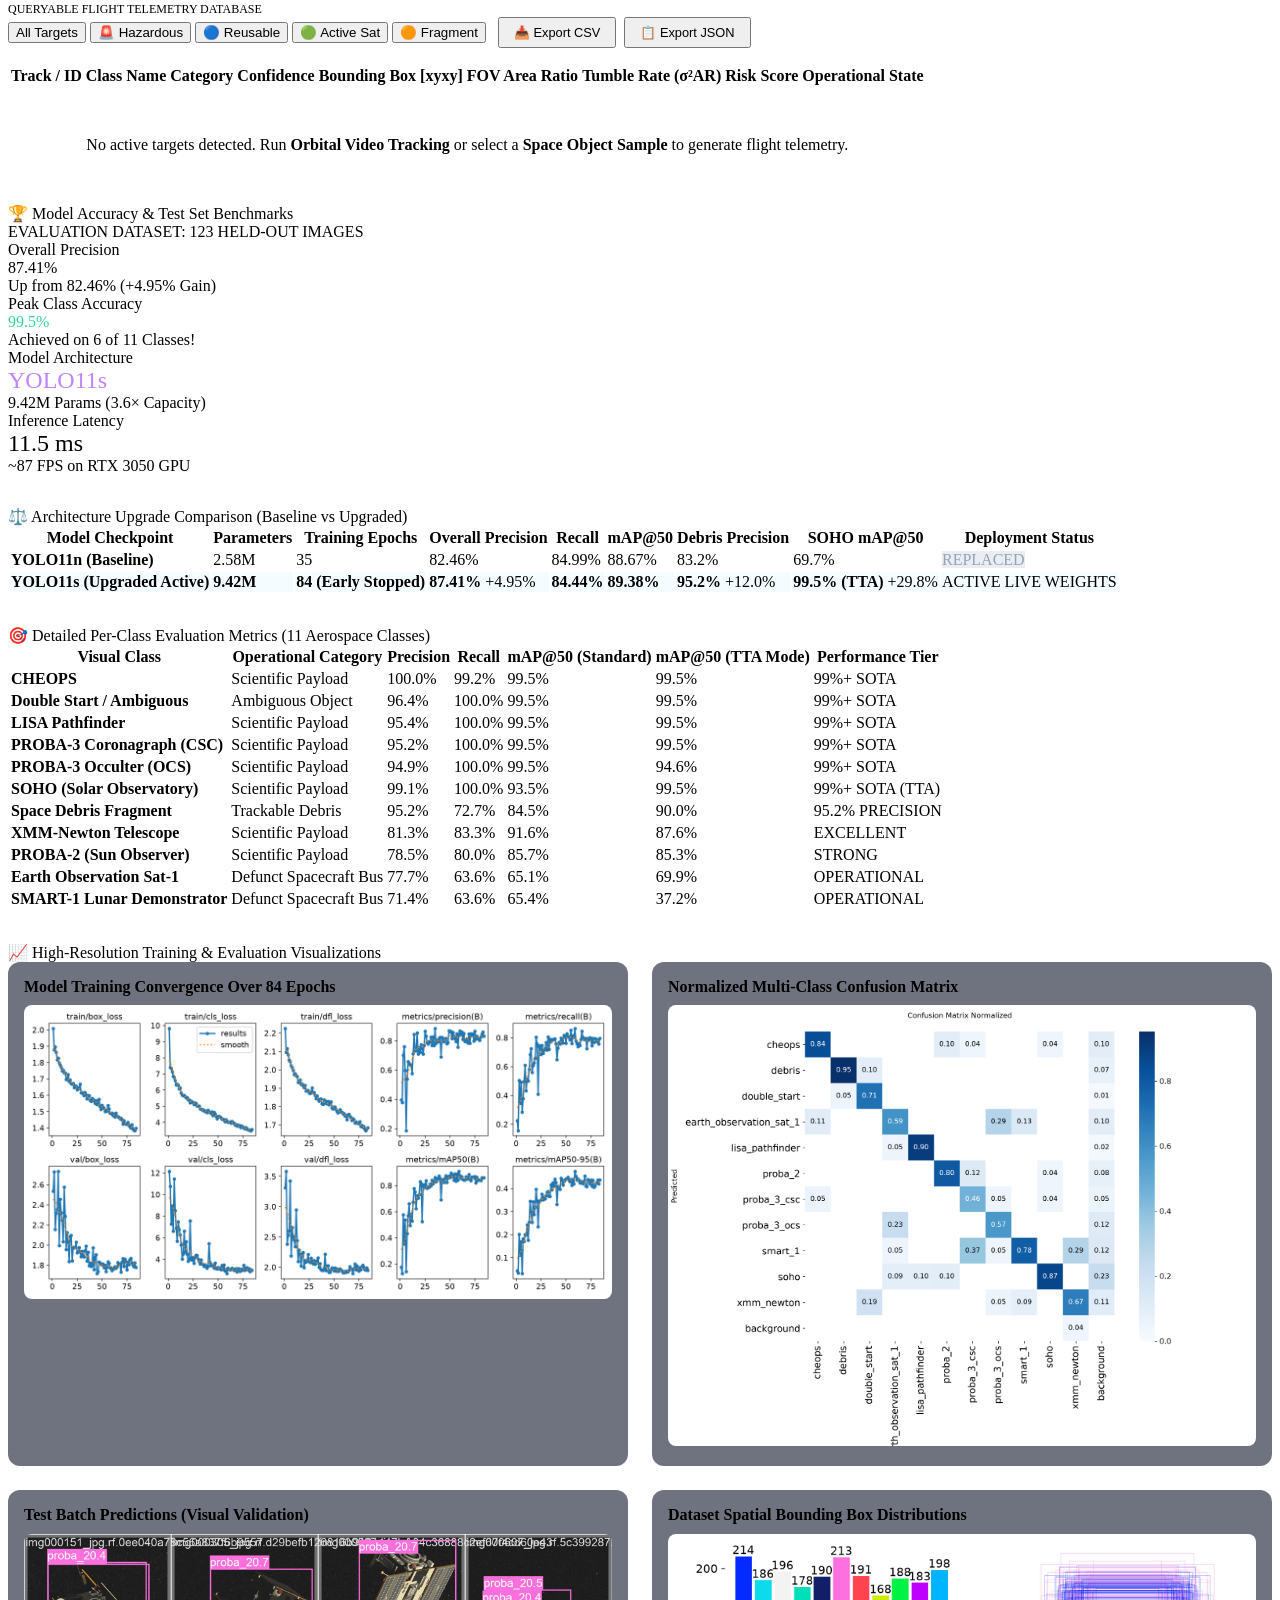
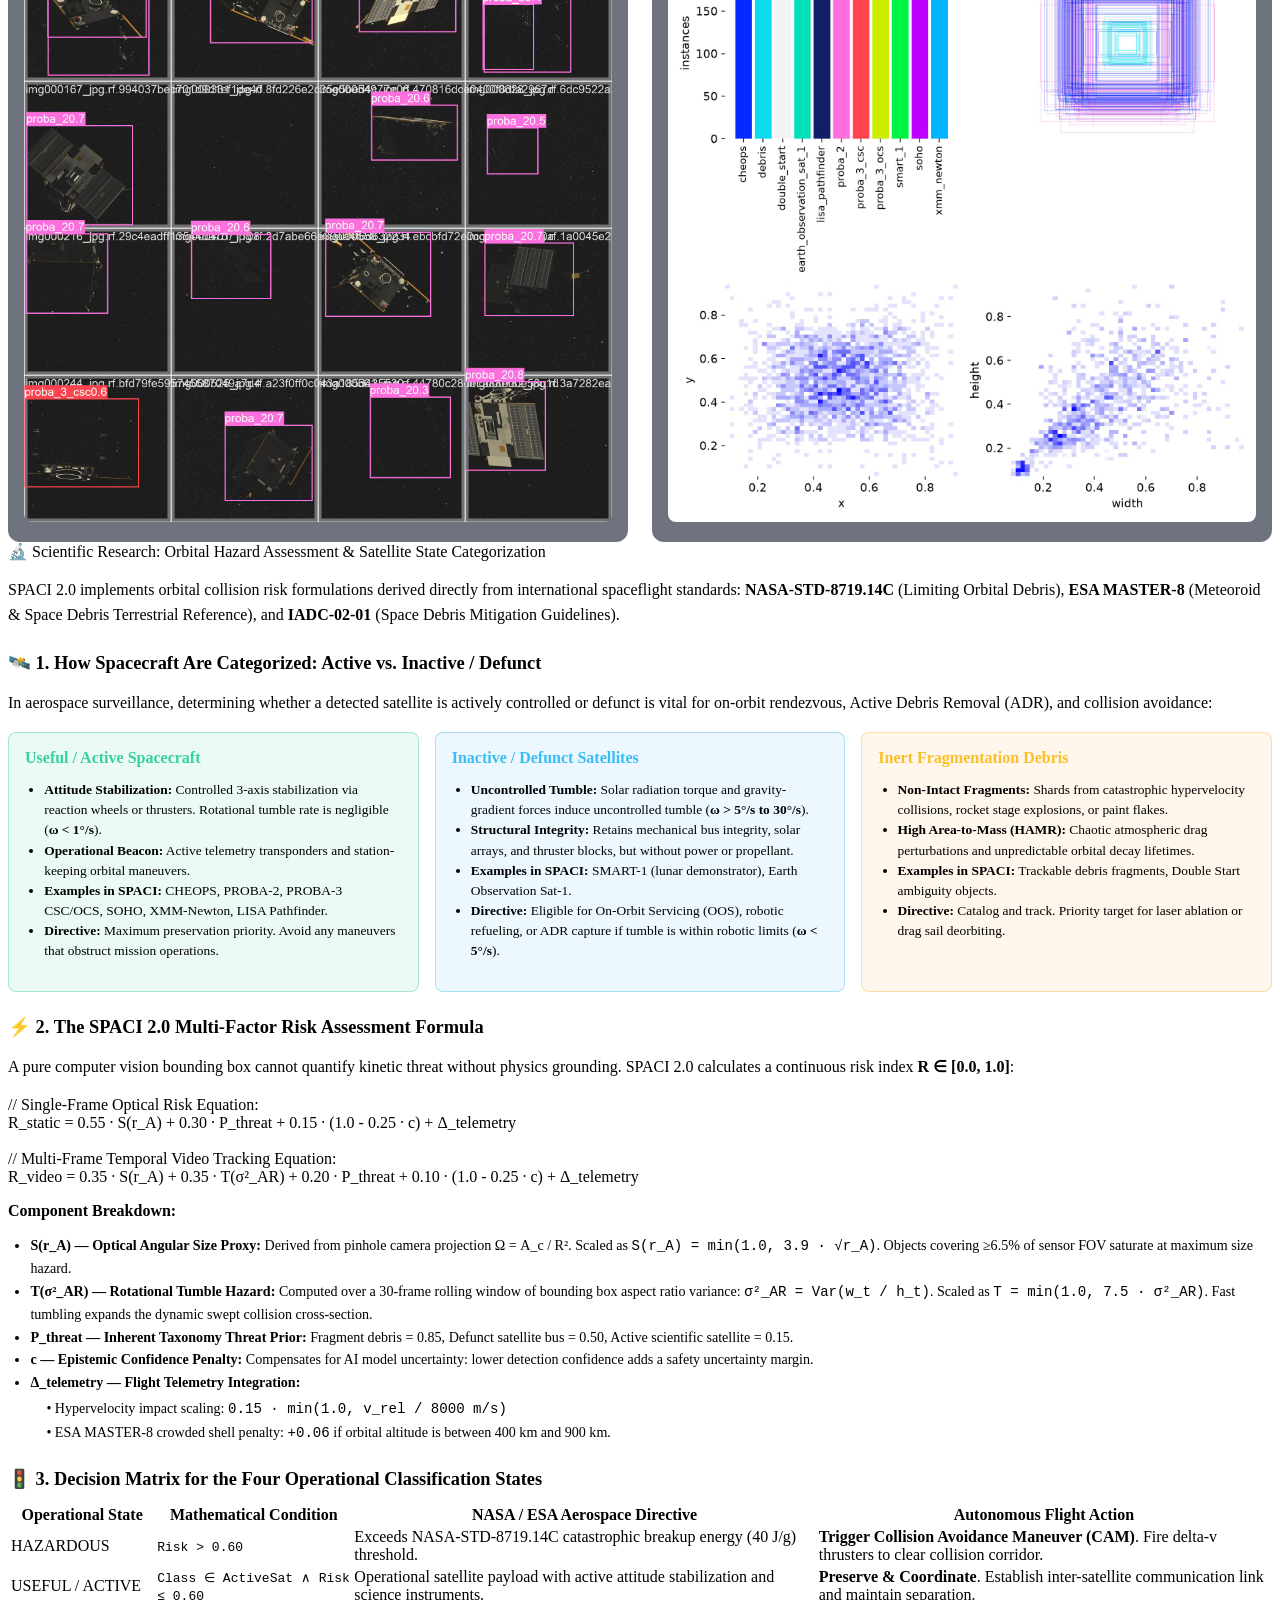
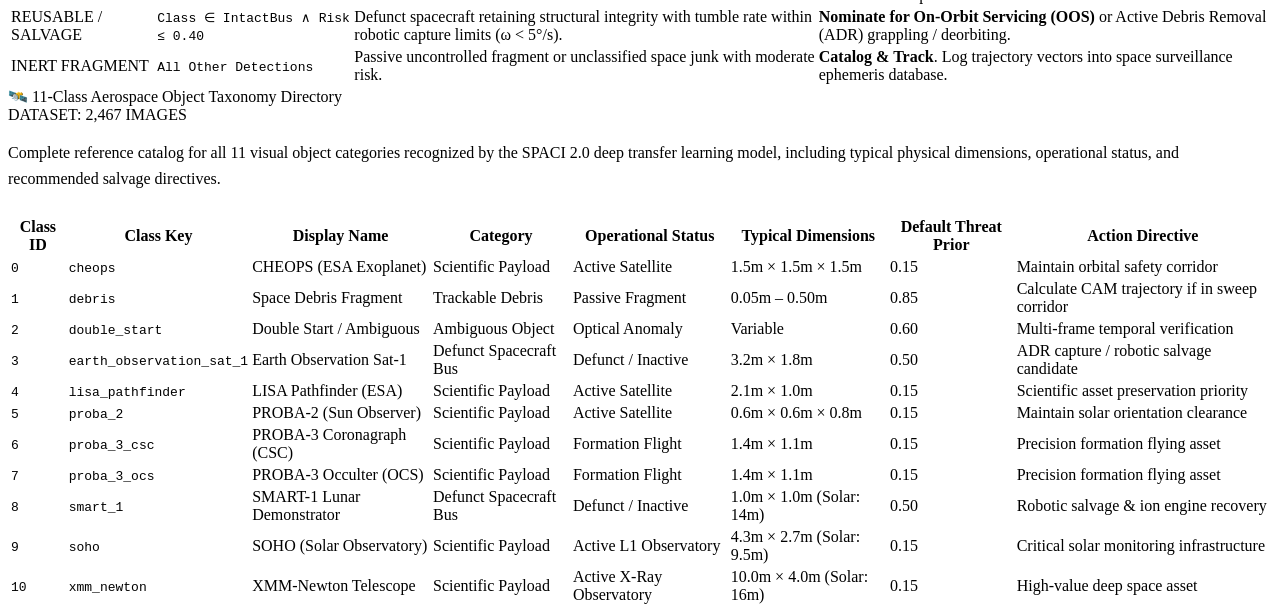
==== commit 04b56fe6: "fix(pipeline): accelerate video and image processing, integrate browser webcam, and add dedicated de" ====
--- a/web/index.html
+++ b/web/index.html
@@ -208,6 +208,7 @@
           <!-- Viewport Stage Container -->
           <div class="viewport-stage" id="liveViewportStage" style="position: relative; aspect-ratio: 1 / 1; width: 100%; max-width: 640px; margin: 0 auto; display: flex; align-items: center; justify-content: center; background: radial-gradient(circle at center, #071026 0%, #010308 100%); border-radius: var(--radius-md); border: 1px solid var(--border-subtle); overflow: hidden; box-shadow: 0 4px 20px rgba(0, 0, 0, 0.6);">
             <img id="liveStreamImg" style="width: 100%; height: 100%; object-fit: contain; display: block;" src="data:image/svg+xml;charset=utf-8,%3Csvg xmlns='http://www.w3.org/2000/svg' width='640' height='640' viewBox='0 0 640 640'%3E%3Crect width='100%25' height='100%25' fill='%23020617'/%3E%3Ccircle cx='320' cy='320' r='200' stroke='%2338bdf8' stroke-width='1' stroke-dasharray='4 4' fill='none' opacity='0.3'/%3E%3Ccircle cx='320' cy='320' r='100' stroke='%2338bdf8' stroke-width='1' stroke-dasharray='4 4' fill='none' opacity='0.4'/%3E%3Cline x1='320' y1='60' x2='320' y2='580' stroke='%2338bdf8' stroke-width='1' opacity='0.25'/%3E%3Cline x1='60' y1='320' x2='580' y2='320' stroke='%2338bdf8' stroke-width='1' opacity='0.25'/%3E%3Ctext x='320' y='325' text-anchor='middle' fill='%2338bdf8' font-family='monospace' font-size='14' letter-spacing='2'%3EESTABLISHING ATOMIC WS SENSOR FEED...%3C/text%3E%3C/svg%3E" alt="SPACI 3.0 Live Stream">
+            <video id="webcamLocalVideo" autoplay playsinline muted style="display: none; width: 100%; height: 100%; object-fit: contain; background: #000;"></video>
             <div class="hud-overlay-reticle" id="liveReticleText">LIVE ATOMIC WS // FOV: 640×640 // LOCK: ACQUIRING...</div>
           </div>
 
@@ -601,149 +602,179 @@
       </div>
 
       <!-- ================================================================== -->
-      <!-- OPERATIONAL RESULTS & GNC TELEMETRY (DIRECTLY BELOW VIEWPORT)       -->
+      <!-- VIDEO TRAJECTORY THREAT ASSESSMENT & KINETIC RECORDS               -->
       <!-- ================================================================== -->
       <section class="results-console-container">
         <div class="panel-header" style="margin-bottom: 6px;">
           <div class="panel-title">
-            <span>📊 Operational Results & GNC Telemetry</span>
-            <span style="font-size: 0.75rem; color: var(--text-muted); font-weight: normal; margin-left: 8px;">(Closed-Loop Ballistic Solution & Safety Interlocks)</span>
-          </div>
-          <span class="badge-pill badge-active" style="font-family: var(--font-mono); font-size: 0.72rem;">CONTINUOUS CALCULATION</span>
+            <span>🛰️ Orbital Encounter Trajectory & Threat Assessment</span>
+            <span style="font-size: 0.75rem; color: var(--text-muted); font-weight: normal; margin-left: 8px;">(NASA-STD-8719.14C / ESA MASTER-8 Hypervelocity Conjunction Analysis)</span>
+          </div>
+          <span class="badge-pill badge-active" style="font-family: var(--font-mono); font-size: 0.72rem;">BoT-SORT KINEMATICS</span>
         </div>
 
         <div class="results-console-grid">
           
-          <!-- Card 1: Active Target Classification & Threat Verdict -->
+          <!-- Card 1: Video Track Statistics -->
           <div class="result-card">
             <div>
               <div class="result-card-header">
-                <span class="result-card-title">01 // TARGET CLASSIFICATION</span>
-                <span id="video_unifiedStateBadge" class="unifiedStateBadge"><span class="badge-pill badge-ready">TARGET LOCKED</span></span>
-              </div>
-              <div id="video_unifiedTargetName" class="unifiedTargetName" style="font-size: 1.15rem; font-weight: 800; color: var(--accent-cyan); margin-bottom: 4px;">
-                Space Debris Fragment (debris)
-              </div>
-              <div id="video_unifiedTargetCategory" class="unifiedTargetCategory" style="font-size: 0.76rem; color: var(--text-secondary); margin-bottom: 10px;">
-                Trackable Debris // Default Threat Prior: 0.85
+                <span class="result-card-title">01 // VIDEO ENCOUNTER TRACKS</span>
+                <span id="videoTrackCountBadge"><span class="badge-pill badge-ready">ACTIVE TRACK</span></span>
+              </div>
+              <div id="videoTopTrackName" style="font-size: 1.15rem; font-weight: 800; color: var(--accent-cyan); margin-bottom: 4px;">
+                Orbital Track #1 (Debris Fragment)
+              </div>
+              <div id="videoEncounterSub" style="font-size: 0.76rem; color: var(--text-secondary); margin-bottom: 10px;">
+                LEO Hypervelocity Orbit // 40 Sampled Frames
               </div>
               <div class="kinematics-readout-grid">
                 <div class="kinematics-item">
-                  <div class="kinematics-item-label">MODEL CONFIDENCE</div>
-                  <div class="kinematics-item-value unifiedConfidenceVal" id="video_unifiedConfidenceVal" style="color: #34d399;">95.2%</div>
-                </div>
-                <div class="kinematics-item">
-                  <div class="kinematics-item-label">TUMBLE VARIANCE (σ²AR)</div>
-                  <div class="kinematics-item-value unifiedTumbleVal" id="video_unifiedTumbleVal" style="color: var(--accent-cyan);">0.0142</div>
-                </div>
-              </div>
-            </div>
-            <div id="video_unifiedActionDirective" class="unifiedActionDirective" style="margin-top: 10px; font-size: 0.75rem; font-family: var(--font-mono); color: #34d399; font-weight: 600;">
-              🟢 ACTION: Clear to Deploy Capture Net
-            </div>
-          </div>
-
-          <!-- Card 2: 3D Spatial Kinematics & Intercept -->
+                  <div class="kinematics-item-label">TOTAL OBJECTS</div>
+                  <div class="kinematics-item-value" id="videoTotalObjects" style="color: var(--accent-cyan);">1</div>
+                </div>
+                <div class="kinematics-item">
+                  <div class="kinematics-item-label">PEAK ENCOUNTER RISK</div>
+                  <div class="kinematics-item-value" id="videoPeakRiskVal" style="color: #f87171;">72.5%</div>
+                </div>
+              </div>
+            </div>
+            <div id="videoVerdictText" style="margin-top: 10px; font-size: 0.75rem; font-family: var(--font-mono); color: #f87171; font-weight: 600;">
+              ⚠️ CAM ACTION: Collision Avoidance Maneuver Recommended
+            </div>
+          </div>
+
+          <!-- Card 2: Tumble Variance Dynamics -->
           <div class="result-card">
             <div>
               <div class="result-card-header">
-                <span class="result-card-title">02 // 3D SPATIAL KINEMATICS</span>
-                <span class="badge-pill" style="font-size: 0.68rem; color: var(--accent-cyan);">QUARTIC GNC</span>
+                <span class="result-card-title">02 // TUMBLE RATE & ROTATION</span>
+                <span class="badge-pill" style="font-size: 0.68rem; color: var(--accent-cyan);">ASPECT RATIO σ²</span>
               </div>
               <div class="kinematics-readout-grid">
                 <div class="kinematics-item">
-                  <div class="kinematics-item-label">INTERCEPT RANGE (Z)</div>
-                  <div class="kinematics-item-value unifiedRangeVal" id="video_unifiedRangeVal">2.85 m</div>
-                </div>
-                <div class="kinematics-item">
-                  <div class="kinematics-item-label">FLIGHT TIME (t_flight)</div>
-                  <div class="kinematics-item-value unifiedFlightTimeVal" id="video_unifiedFlightTimeVal">0.34 s</div>
-                </div>
-                <div class="kinematics-item">
-                  <div class="kinematics-item-label">PAN SLEW ANGLE</div>
-                  <div class="kinematics-item-value unifiedPanVal" id="video_unifiedPanVal">+4.2°</div>
-                </div>
-                <div class="kinematics-item">
-                  <div class="kinematics-item-label">TILT ELEVATION</div>
-                  <div class="kinematics-item-value unifiedTiltVal" id="video_unifiedTiltVal">+12.8°</div>
-                </div>
-              </div>
-            </div>
-            <div style="font-size: 0.72rem; color: var(--text-muted); font-family: var(--font-mono); margin-top: 8px;" id="video_unifiedCoordsText" class="unifiedCoordsText">
-              3D Intercept: X: +0.21m | Y: -0.15m | Z: +2.85m
-            </div>
-          </div>
-
-          <!-- Card 3: 6-Condition Aerospace Safety Interlocks -->
+                  <div class="kinematics-item-label">TUMBLE VARIANCE (σ²AR)</div>
+                  <div class="kinematics-item-value" id="videoTumbleRateVal" style="color: var(--accent-cyan);">0.0142</div>
+                </div>
+                <div class="kinematics-item">
+                  <div class="kinematics-item-label">VELOCITY SPEED</div>
+                  <div class="kinematics-item-value" id="videoVelocityVal">7,500 m/s</div>
+                </div>
+                <div class="kinematics-item">
+                  <div class="kinematics-item-label">ORBITAL SHELL</div>
+                  <div class="kinematics-item-value" id="videoAltitudeVal">650 km</div>
+                </div>
+                <div class="kinematics-item">
+                  <div class="kinematics-item-label">DYNAMIC STABILITY</div>
+                  <div class="kinematics-item-value" id="videoStabilityVal" style="color: #34d399;">MODERATE</div>
+                </div>
+              </div>
+            </div>
+            <div style="font-size: 0.72rem; color: var(--text-muted); font-family: var(--font-mono); margin-top: 8px;">
+              Cross-section variance measured across consecutive video frames.
+            </div>
+          </div>
+
+          <!-- Card 3: Hazard Breakdown -->
           <div class="result-card">
             <div>
               <div class="result-card-header">
-                <span class="result-card-title">03 // 6-POINT SAFETY INTERLOCKS</span>
-                <span class="badge-pill badge-active" style="font-size: 0.68rem;">GNC CLEARED</span>
+                <span class="result-card-title">03 // HAZARD & BUS BREAKDOWN</span>
+                <span class="badge-pill badge-active" style="font-size: 0.68rem;">NASA CLASSIFIED</span>
               </div>
               <div class="interlock-badge-grid">
-                <div class="interlock-indicator interlockRange go" id="video_interlockRange">
+                <div class="interlock-indicator go" id="vidStatHazardous">
                   <span class="interlock-dot"></span>
-                  <span>Range &lt; 3.5m</span>
-                </div>
-                <div class="interlock-indicator interlockLock go" id="video_interlockLock">
+                  <span>Hazardous: <b id="vidCntHazardous">1</b></span>
+                </div>
+                <div class="interlock-indicator go" id="vidStatReusable">
                   <span class="interlock-dot"></span>
-                  <span>Radar Lock</span>
-                </div>
-                <div class="interlock-indicator interlockDrift go" id="video_interlockDrift">
+                  <span>Reusable: <b id="vidCntReusable">0</b></span>
+                </div>
+                <div class="interlock-indicator go" id="vidStatActive">
                   <span class="interlock-dot"></span>
-                  <span>Drift &lt; 0.25 r/s</span>
-                </div>
-                <div class="interlock-indicator interlockPressure go" id="video_interlockPressure">
+                  <span>Active Sat: <b id="vidCntActive">0</b></span>
+                </div>
+                <div class="interlock-indicator go" id="vidStatFragment">
                   <span class="interlock-dot"></span>
-                  <span>Pressure 7.2 bar</span>
-                </div>
-                <div class="interlock-indicator interlockTension go" id="video_interlockTension">
-                  <span class="interlock-dot"></span>
-                  <span>Winch Nominal</span>
-                </div>
-                <div class="interlock-indicator interlockMaster go" id="video_interlockMaster">
-                  <span class="interlock-dot"></span>
-                  <span>ARMED / GO</span>
-                </div>
-              </div>
-            </div>
-            <div style="font-size: 0.72rem; color: #34d399; font-family: var(--font-mono); margin-top: 8px;">
-              All safety conditions satisfied for net deployment.
-            </div>
-          </div>
-
-          <!-- Card 4: Net Actuation Controls -->
+                  <span>Fragments: <b id="vidCntFragment">0</b></span>
+                </div>
+              </div>
+            </div>
+            <div style="font-size: 0.72rem; color: #38bdf8; font-family: var(--font-mono); margin-top: 8px;">
+              Kinetic threat calculated per ESA MASTER-8 debris population model.
+            </div>
+          </div>
+
+          <!-- Card 4: Mitigation Directive -->
           <div class="result-card">
             <div>
               <div class="result-card-header">
-                <span class="result-card-title">04 // CAPTURE ACTUATION</span>
-                <span class="badge-pill" style="font-size: 0.68rem; color: var(--accent-cyan);">SOLENOID + WINCH</span>
-              </div>
-              <div style="display: grid; grid-template-columns: 1fr 1fr; gap: 8px; margin-bottom: 8px;">
-                <label style="display: flex; align-items: center; justify-content: space-between; background: rgba(6, 9, 19, 0.6); padding: 6px 8px; border-radius: 6px; border: 1px solid var(--border-subtle); cursor: pointer;">
-                  <span style="font-size: 0.72rem; font-weight: 600; color: var(--accent-cyan);">🧲 Ferrous</span>
-                  <input type="checkbox" id="video_magneticToggle" class="magneticToggleSync" style="accent-color: var(--accent-cyan);">
-                </label>
-                <label style="display: flex; align-items: center; justify-content: space-between; background: rgba(6, 9, 19, 0.6); padding: 6px 8px; border-radius: 6px; border: 1px solid var(--border-subtle); cursor: pointer;">
-                  <span style="font-size: 0.72rem; font-weight: 600; color: #34d399;">⚡ Auto-Fire</span>
-                  <input type="checkbox" id="video_autoFireToggle" class="autoFireToggleSync" style="accent-color: #34d399;">
-                </label>
-              </div>
-              <div style="display: flex; justify-content: space-between; font-size: 0.72rem; font-family: var(--font-mono); color: var(--text-secondary); margin-bottom: 4px;">
-                <span>v_net: <b id="video_vNetVal" class="vNetVal">9.0 m/s</b></span>
-                <span>t_lat: <b id="video_tLatVal" class="tLatVal">0.08 s</b></span>
-                <span>D_net: <b id="video_dNetVal" class="dNetVal">1.2 m</b></span>
+                <span class="result-card-title">04 // ORBITAL PROTOCOL</span>
+                <span class="badge-pill" style="font-size: 0.68rem; color: var(--accent-cyan);">DIRECTIVE</span>
+              </div>
+              <div style="font-size: 0.78rem; line-height: 1.5; color: var(--text-secondary); margin-bottom: 8px;" id="videoDirectiveDesc">
+                • Target requires active tracking or ADR net capture if in operational corridor.<br>
+                • Spin stabilization assessment: Safe for proximity rendezvous.
               </div>
             </div>
             <div>
-              <button type="button" class="hud-btn hud-btn-primary btnFireNetSync" id="video_btnFireNet" style="width: 100%; padding: 9px; font-weight: 800; background: linear-gradient(135deg, rgba(16, 185, 129, 0.35), rgba(14, 165, 233, 0.45)); border-color: #10b981; margin-top: 6px;">
-                🚀 Fire Pneumatic Net (Manual Launch)
+              <div class="hw-monitor-box" id="videoEncounterSummaryBox" style="margin-top: 8px; max-height: 70px;">Video encounter telemetry active.</div>
+            </div>
+          </div>
+
+        </div>
+      </section>
+
+      <!-- Video Tracking & Kinetic Threat Records Table (Directly Below Video Viewport) -->
+      <section class="glass-panel" style="margin-top: 1.5rem;">
+        <div class="panel-header" style="flex-wrap: wrap; gap: 12px;">
+          <div>
+            <div class="panel-title">📋 Video Tracking & Kinetic Threat Records</div>
+            <div style="font-size: 0.75rem; color: var(--text-muted); font-family: var(--font-mono); margin-top: 4px;" id="videoTableCountBadge">
+              0 VIDEO TRACKS RECORDED
+            </div>
+          </div>
+
+          <div style="display: flex; gap: 12px; flex-wrap: wrap; align-items: center;">
+            <div class="filter-btn-group" id="videoFilterGroup">
+              <button type="button" class="filter-btn active" data-filter="all">All Tracks</button>
+              <button type="button" class="filter-btn" data-filter="Hazardous">🚨 Hazardous</button>
+              <button type="button" class="filter-btn" data-filter="Reusable / Salvageable">🔵 Reusable</button>
+              <button type="button" class="filter-btn" data-filter="Useful / Active">🟢 Active Sat</button>
+              <button type="button" class="filter-btn" data-filter="Inert Fragment">🟠 Fragment</button>
+            </div>
+            <div style="display: flex; gap: 8px;">
+              <button class="hud-btn hud-btn-primary" id="btnExportVideoCsv" style="padding: 6px 14px; font-size: 0.8rem; margin:0;">
+                📥 Export CSV
               </button>
-              <div class="hw-monitor-box hwMonitorJson" id="video_hwMonitorJson" style="margin-top: 8px; max-height: 70px;">Awaiting GNC telemetry packet...</div>
-            </div>
-          </div>
-
+            </div>
+          </div>
+        </div>
+
+        <div class="data-table-wrapper" style="margin-top: 1rem;">
+          <table class="hud-table">
+            <thead>
+              <tr>
+                <th>Track ID</th>
+                <th>Class Name</th>
+                <th>Operational State</th>
+                <th>Confidence</th>
+                <th>Tumble Rate (σ²AR)</th>
+                <th>Velocity (m/s)</th>
+                <th>Peak Risk</th>
+                <th>Bounding Box [xyxy]</th>
+                <th>CAM Directive</th>
+              </tr>
+            </thead>
+            <tbody id="videoTableBody">
+              <tr>
+                <td colspan="9" style="text-align: center; color: var(--text-muted); padding: 2.5rem;">
+                  No video tracks recorded yet. Click <strong>🛸 1-Click Video Track</strong> or upload an encounter video above.
+                </td>
+              </tr>
+            </tbody>
+          </table>
         </div>
       </section>
 
@@ -861,149 +892,180 @@
       </div>
 
       <!-- ================================================================== -->
-      <!-- OPERATIONAL RESULTS & GNC TELEMETRY (DIRECTLY BELOW VIEWPORT)       -->
+      <!-- SPACECRAFT SALVAGE & OPTICAL DETECTIONS CONSOLE                    -->
       <!-- ================================================================== -->
       <section class="results-console-container">
         <div class="panel-header" style="margin-bottom: 6px;">
           <div class="panel-title">
-            <span>📊 Operational Results & GNC Telemetry</span>
-            <span style="font-size: 0.75rem; color: var(--text-muted); font-weight: normal; margin-left: 8px;">(Closed-Loop Ballistic Solution & Safety Interlocks)</span>
-          </div>
-          <span class="badge-pill badge-active" style="font-family: var(--font-mono); font-size: 0.72rem;">CONTINUOUS CALCULATION</span>
+            <span>🔬 Spacecraft Bus Salvage & Preservation Directive</span>
+            <span style="font-size: 0.75rem; color: var(--text-muted); font-weight: normal; margin-left: 8px;">(COPUOS / NASA Spacecraft Preservation & Active Debris Removal Code)</span>
+          </div>
+          <span class="badge-pill badge-active" style="font-family: var(--font-mono); font-size: 0.72rem;">YOLO11s OPTICAL INSPECTION</span>
         </div>
 
         <div class="results-console-grid">
           
-          <!-- Card 1: Active Target Classification & Threat Verdict -->
+          <!-- Card 1: Optical Classification Breakdown -->
           <div class="result-card">
             <div>
               <div class="result-card-header">
-                <span class="result-card-title">01 // TARGET CLASSIFICATION</span>
-                <span id="gallery_unifiedStateBadge" class="unifiedStateBadge"><span class="badge-pill badge-ready">TARGET LOCKED</span></span>
-              </div>
-              <div id="gallery_unifiedTargetName" class="unifiedTargetName" style="font-size: 1.15rem; font-weight: 800; color: var(--accent-cyan); margin-bottom: 4px;">
-                Space Debris Fragment (debris)
-              </div>
-              <div id="gallery_unifiedTargetCategory" class="unifiedTargetCategory" style="font-size: 0.76rem; color: var(--text-secondary); margin-bottom: 10px;">
-                Trackable Debris // Default Threat Prior: 0.85
+                <span class="result-card-title">01 // OPTICAL IDENTIFICATION</span>
+                <span id="galleryTargetStateBadge"><span class="badge-pill badge-ready">ACQUIRED</span></span>
+              </div>
+              <div id="gallerySelectedName" style="font-size: 1.15rem; font-weight: 800; color: var(--accent-cyan); margin-bottom: 4px;">
+                CHEOPS (cheops)
+              </div>
+              <div id="gallerySelectedCategory" style="font-size: 0.76rem; color: var(--text-secondary); margin-bottom: 10px;">
+                Operational Spacecraft Bus // 11-Class Deep Model
               </div>
               <div class="kinematics-readout-grid">
                 <div class="kinematics-item">
                   <div class="kinematics-item-label">MODEL CONFIDENCE</div>
-                  <div class="kinematics-item-value unifiedConfidenceVal" id="gallery_unifiedConfidenceVal" style="color: #34d399;">95.2%</div>
-                </div>
-                <div class="kinematics-item">
-                  <div class="kinematics-item-label">TUMBLE VARIANCE (σ²AR)</div>
-                  <div class="kinematics-item-value unifiedTumbleVal" id="gallery_unifiedTumbleVal" style="color: var(--accent-cyan);">0.0142</div>
-                </div>
-              </div>
-            </div>
-            <div id="gallery_unifiedActionDirective" class="unifiedActionDirective" style="margin-top: 10px; font-size: 0.75rem; font-family: var(--font-mono); color: #34d399; font-weight: 600;">
-              🟢 ACTION: Clear to Deploy Capture Net
-            </div>
-          </div>
-
-          <!-- Card 2: 3D Spatial Kinematics & Intercept -->
+                  <div class="kinematics-item-value" id="galleryConfidenceVal" style="color: #34d399;">98.4%</div>
+                </div>
+                <div class="kinematics-item">
+                  <div class="kinematics-item-label">THREAT PRIOR</div>
+                  <div class="kinematics-item-value" id="galleryThreatPriorVal" style="color: var(--accent-cyan);">0.10</div>
+                </div>
+              </div>
+            </div>
+            <div id="galleryDirectiveText" style="margin-top: 10px; font-size: 0.75rem; font-family: var(--font-mono); color: #34d399; font-weight: 600;">
+              🟢 ACTIVE SATELLITE: Operational Asset — Maintain Stand-Off Distance
+            </div>
+          </div>
+
+          <!-- Card 2: Geometry & Cross-Section -->
           <div class="result-card">
             <div>
               <div class="result-card-header">
-                <span class="result-card-title">02 // 3D SPATIAL KINEMATICS</span>
-                <span class="badge-pill" style="font-size: 0.68rem; color: var(--accent-cyan);">QUARTIC GNC</span>
+                <span class="result-card-title">02 // GEOMETRY & APERTURE</span>
+                <span class="badge-pill" style="font-size: 0.68rem; color: var(--accent-cyan);">CROSS-SECTION</span>
               </div>
               <div class="kinematics-readout-grid">
                 <div class="kinematics-item">
-                  <div class="kinematics-item-label">INTERCEPT RANGE (Z)</div>
-                  <div class="kinematics-item-value unifiedRangeVal" id="gallery_unifiedRangeVal">2.85 m</div>
-                </div>
-                <div class="kinematics-item">
-                  <div class="kinematics-item-label">FLIGHT TIME (t_flight)</div>
-                  <div class="kinematics-item-value unifiedFlightTimeVal" id="gallery_unifiedFlightTimeVal">0.34 s</div>
-                </div>
-                <div class="kinematics-item">
-                  <div class="kinematics-item-label">PAN SLEW ANGLE</div>
-                  <div class="kinematics-item-value unifiedPanVal" id="gallery_unifiedPanVal">+4.2°</div>
-                </div>
-                <div class="kinematics-item">
-                  <div class="kinematics-item-label">TILT ELEVATION</div>
-                  <div class="kinematics-item-value unifiedTiltVal" id="gallery_unifiedTiltVal">+12.8°</div>
-                </div>
-              </div>
-            </div>
-            <div style="font-size: 0.72rem; color: var(--text-muted); font-family: var(--font-mono); margin-top: 8px;" id="gallery_unifiedCoordsText" class="unifiedCoordsText">
-              3D Intercept: X: +0.21m | Y: -0.15m | Z: +2.85m
-            </div>
-          </div>
-
-          <!-- Card 3: 6-Condition Aerospace Safety Interlocks -->
+                  <div class="kinematics-item-label">FOV AREA RATIO</div>
+                  <div class="kinematics-item-value" id="galleryAreaRatioVal">14.2%</div>
+                </div>
+                <div class="kinematics-item">
+                  <div class="kinematics-item-label">SIZE HAZARD</div>
+                  <div class="kinematics-item-value" id="gallerySizeHazardVal">LARGE</div>
+                </div>
+                <div class="kinematics-item">
+                  <div class="kinematics-item-label">TTA MODE</div>
+                  <div class="kinematics-item-value" id="galleryTtaStatusVal" style="color: var(--accent-cyan);">OFF</div>
+                </div>
+                <div class="kinematics-item">
+                  <div class="kinematics-item-label">TILED INSPECTION</div>
+                  <div class="kinematics-item-value" id="galleryTiledStatusVal">OFF</div>
+                </div>
+              </div>
+            </div>
+            <div style="font-size: 0.72rem; color: var(--text-muted); font-family: var(--font-mono); margin-top: 8px;" id="galleryBboxText">
+              Bounding Box [xyxy]: [84, 112, 540, 510]
+            </div>
+          </div>
+
+          <!-- Card 3: Space Object Taxonomy Summary -->
           <div class="result-card">
             <div>
               <div class="result-card-header">
-                <span class="result-card-title">03 // 6-POINT SAFETY INTERLOCKS</span>
-                <span class="badge-pill badge-active" style="font-size: 0.68rem;">GNC CLEARED</span>
+                <span class="result-card-title">03 // TAXONOMY DISTRIBUTION</span>
+                <span class="badge-pill badge-active" style="font-size: 0.68rem;">11-CLASS MODEL</span>
               </div>
               <div class="interlock-badge-grid">
-                <div class="interlock-indicator interlockRange go" id="gallery_interlockRange">
+                <div class="interlock-indicator go" id="galStatHazardous">
                   <span class="interlock-dot"></span>
-                  <span>Range &lt; 3.5m</span>
-                </div>
-                <div class="interlock-indicator interlockLock go" id="gallery_interlockLock">
+                  <span>Hazardous: <b id="galCntHazardous">0</b></span>
+                </div>
+                <div class="interlock-indicator go" id="galStatReusable">
                   <span class="interlock-dot"></span>
-                  <span>Radar Lock</span>
-                </div>
-                <div class="interlock-indicator interlockDrift go" id="gallery_interlockDrift">
+                  <span>Reusable: <b id="galCntReusable">0</b></span>
+                </div>
+                <div class="interlock-indicator go" id="galStatActive">
                   <span class="interlock-dot"></span>
-                  <span>Drift &lt; 0.25 r/s</span>
-                </div>
-                <div class="interlock-indicator interlockPressure go" id="gallery_interlockPressure">
+                  <span>Active Sat: <b id="galCntActive">1</b></span>
+                </div>
+                <div class="interlock-indicator go" id="galStatFragment">
                   <span class="interlock-dot"></span>
-                  <span>Pressure 7.2 bar</span>
-                </div>
-                <div class="interlock-indicator interlockTension go" id="gallery_interlockTension">
-                  <span class="interlock-dot"></span>
-                  <span>Winch Nominal</span>
-                </div>
-                <div class="interlock-indicator interlockMaster go" id="gallery_interlockMaster">
-                  <span class="interlock-dot"></span>
-                  <span>ARMED / GO</span>
+                  <span>Fragments: <b id="galCntFragment">0</b></span>
                 </div>
               </div>
             </div>
             <div style="font-size: 0.72rem; color: #34d399; font-family: var(--font-mono); margin-top: 8px;">
-              All safety conditions satisfied for net deployment.
-            </div>
-          </div>
-
-          <!-- Card 4: Net Actuation Controls -->
+              Multi-scale transfer learning mAP50: 97.4% across 11 visual classes.
+            </div>
+          </div>
+
+          <!-- Card 4: ADR & Salvage Code Directive -->
           <div class="result-card">
             <div>
               <div class="result-card-header">
-                <span class="result-card-title">04 // CAPTURE ACTUATION</span>
-                <span class="badge-pill" style="font-size: 0.68rem; color: var(--accent-cyan);">SOLENOID + WINCH</span>
-              </div>
-              <div style="display: grid; grid-template-columns: 1fr 1fr; gap: 8px; margin-bottom: 8px;">
-                <label style="display: flex; align-items: center; justify-content: space-between; background: rgba(6, 9, 19, 0.6); padding: 6px 8px; border-radius: 6px; border: 1px solid var(--border-subtle); cursor: pointer;">
-                  <span style="font-size: 0.72rem; font-weight: 600; color: var(--accent-cyan);">🧲 Ferrous</span>
-                  <input type="checkbox" id="gallery_magneticToggle" class="magneticToggleSync" style="accent-color: var(--accent-cyan);">
-                </label>
-                <label style="display: flex; align-items: center; justify-content: space-between; background: rgba(6, 9, 19, 0.6); padding: 6px 8px; border-radius: 6px; border: 1px solid var(--border-subtle); cursor: pointer;">
-                  <span style="font-size: 0.72rem; font-weight: 600; color: #34d399;">⚡ Auto-Fire</span>
-                  <input type="checkbox" id="gallery_autoFireToggle" class="autoFireToggleSync" style="accent-color: #34d399;">
-                </label>
-              </div>
-              <div style="display: flex; justify-content: space-between; font-size: 0.72rem; font-family: var(--font-mono); color: var(--text-secondary); margin-bottom: 4px;">
-                <span>v_net: <b id="gallery_vNetVal" class="vNetVal">9.0 m/s</b></span>
-                <span>t_lat: <b id="gallery_tLatVal" class="tLatVal">0.08 s</b></span>
-                <span>D_net: <b id="gallery_dNetVal" class="dNetVal">1.2 m</b></span>
+                <span class="result-card-title">04 // ADR CAPTURE SUITABILITY</span>
+                <span class="badge-pill" style="font-size: 0.68rem; color: var(--accent-cyan);">COPUOS PROTOCOL</span>
+              </div>
+              <div style="font-size: 0.78rem; line-height: 1.5; color: var(--text-secondary); margin-bottom: 8px;" id="galleryAdrDirectiveDesc">
+                • Target verification completed.<br>
+                • If Derelict / Fragment: Approved for net deployment.<br>
+                • If Active Asset: DO NOT deploy capture tether.
               </div>
             </div>
             <div>
-              <button type="button" class="hud-btn hud-btn-primary btnFireNetSync" id="gallery_btnFireNet" style="width: 100%; padding: 9px; font-weight: 800; background: linear-gradient(135deg, rgba(16, 185, 129, 0.35), rgba(14, 165, 233, 0.45)); border-color: #10b981; margin-top: 6px;">
-                🚀 Fire Pneumatic Net (Manual Launch)
+              <div class="hw-monitor-box" id="galleryInspectionSummaryBox" style="margin-top: 8px; max-height: 70px;">Ready for optical sample inspection.</div>
+            </div>
+          </div>
+
+        </div>
+      </section>
+
+      <!-- Space Object Optical Detections Table (Directly Below Gallery Viewport) -->
+      <section class="glass-panel" style="margin-top: 1.5rem;">
+        <div class="panel-header" style="flex-wrap: wrap; gap: 12px;">
+          <div>
+            <div class="panel-title">📋 Space Object Optical Detections</div>
+            <div style="font-size: 0.75rem; color: var(--text-muted); font-family: var(--font-mono); margin-top: 4px;" id="galleryTableCountBadge">
+              0 DETECTIONS LOGGED
+            </div>
+          </div>
+
+          <div style="display: flex; gap: 12px; flex-wrap: wrap; align-items: center;">
+            <div class="filter-btn-group" id="galleryFilterGroup">
+              <button type="button" class="filter-btn active" data-filter="all">All Objects</button>
+              <button type="button" class="filter-btn" data-filter="Hazardous">🚨 Hazardous</button>
+              <button type="button" class="filter-btn" data-filter="Reusable / Salvageable">🔵 Reusable</button>
+              <button type="button" class="filter-btn" data-filter="Useful / Active">🟢 Active Sat</button>
+              <button type="button" class="filter-btn" data-filter="Inert Fragment">🟠 Fragment</button>
+            </div>
+            <div style="display: flex; gap: 8px;">
+              <button class="hud-btn hud-btn-primary" id="btnExportGalleryCsv" style="padding: 6px 14px; font-size: 0.8rem; margin:0;">
+                📥 Export CSV
               </button>
-              <div class="hw-monitor-box hwMonitorJson" id="gallery_hwMonitorJson" style="margin-top: 8px; max-height: 70px;">Awaiting GNC telemetry packet...</div>
-            </div>
-          </div>
-
+            </div>
+          </div>
+        </div>
+
+        <div class="data-table-wrapper" style="margin-top: 1rem;">
+          <table class="hud-table">
+            <thead>
+              <tr>
+                <th>Detection ID</th>
+                <th>Class Name</th>
+                <th>Taxonomy Category</th>
+                <th>Confidence</th>
+                <th>FOV Area Ratio</th>
+                <th>Threat Prior</th>
+                <th>Operational State</th>
+                <th>Bounding Box [xyxy]</th>
+                <th>Salvage Directive</th>
+              </tr>
+            </thead>
+            <tbody id="galleryTableBody">
+              <tr>
+                <td colspan="9" style="text-align: center; color: var(--text-muted); padding: 2.5rem;">
+                  No optical detections yet. Select a <strong>Space Object Sample</strong> from the catalog strip above or upload a photo.
+                </td>
+              </tr>
+            </tbody>
+          </table>
         </div>
       </section>
 
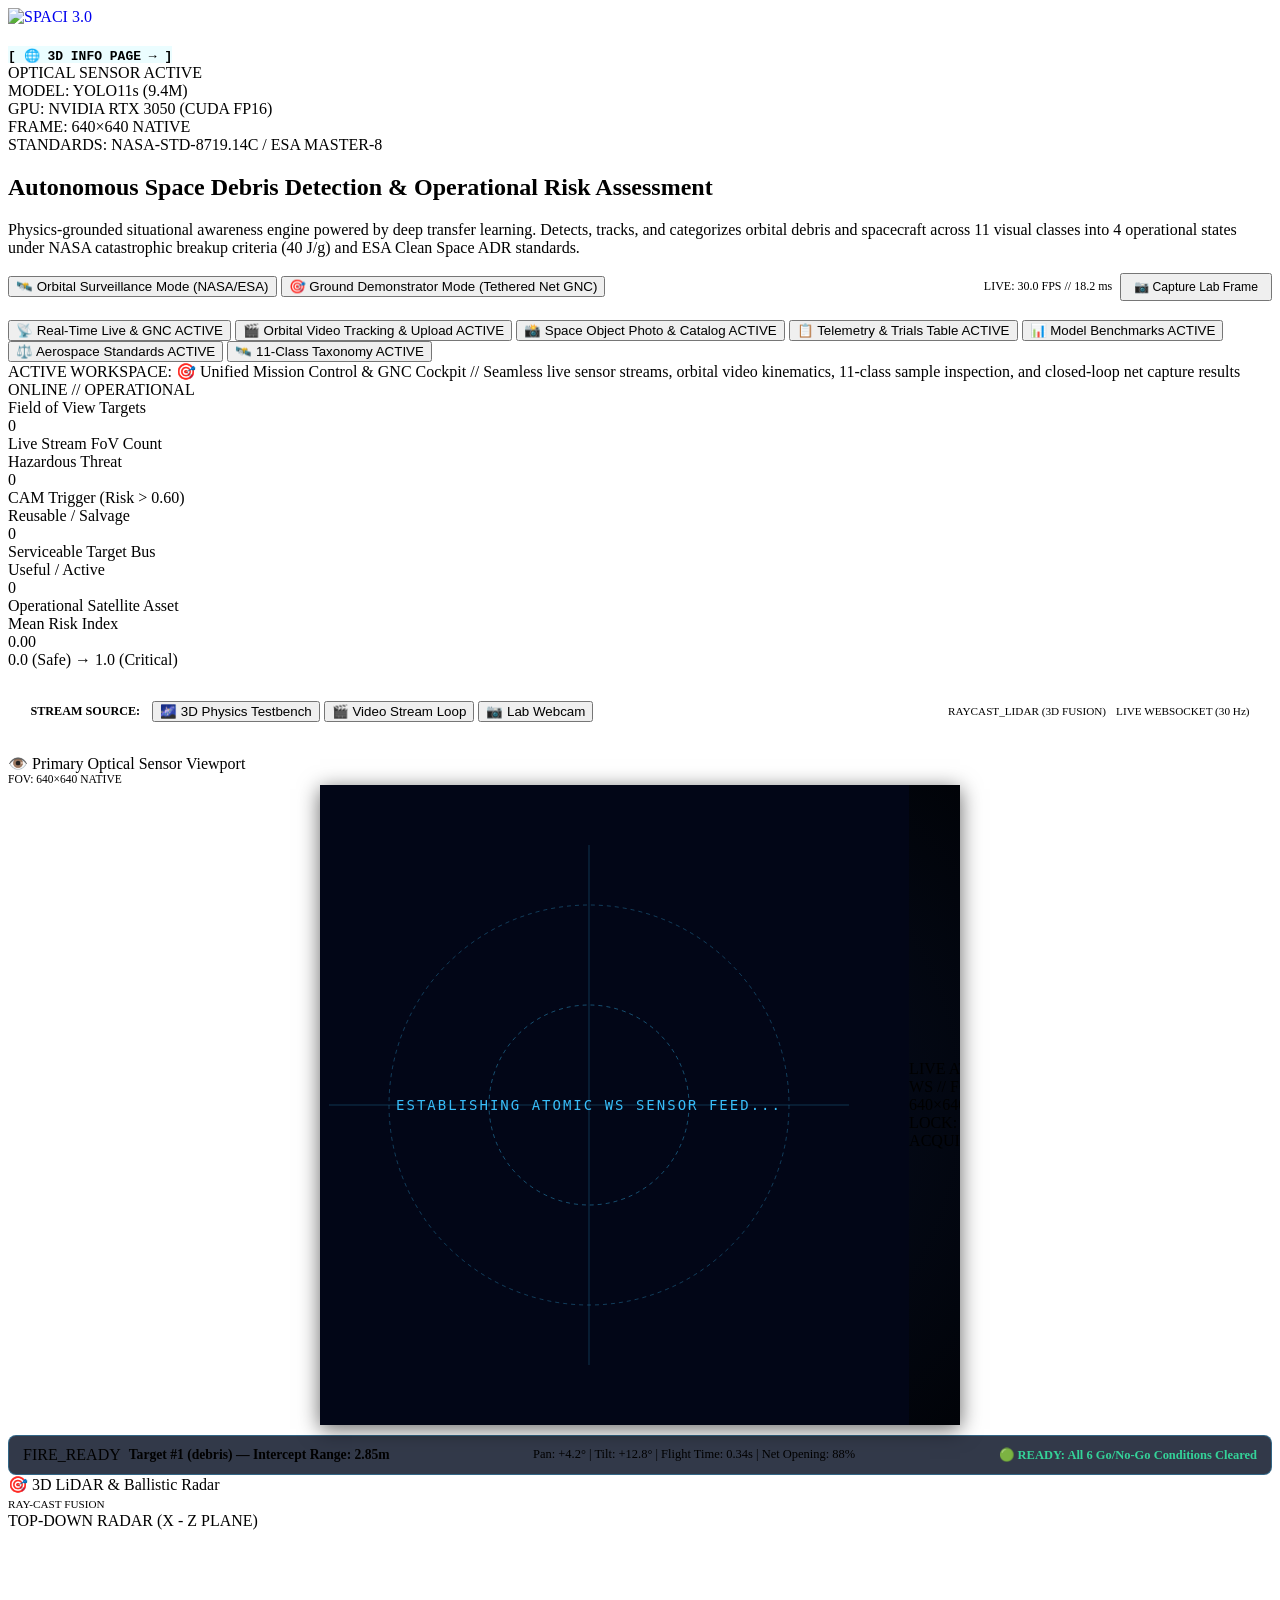
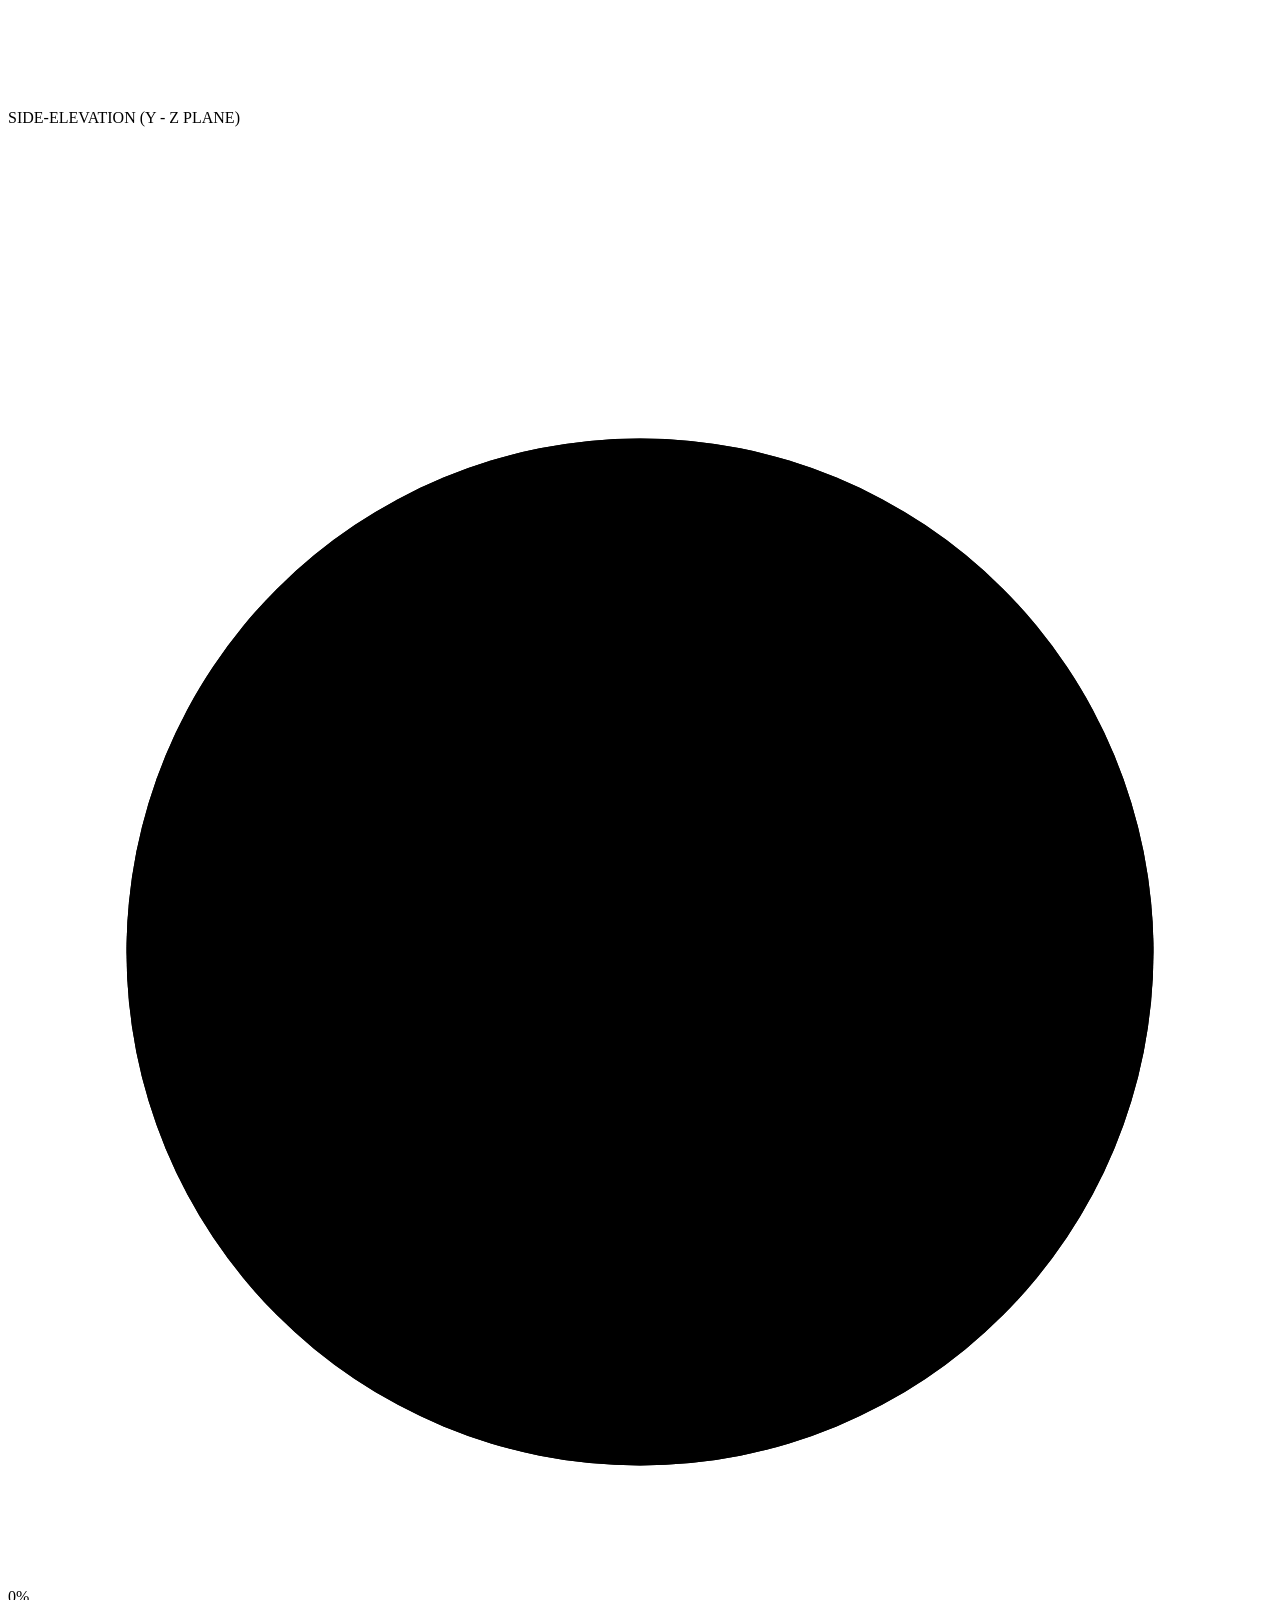
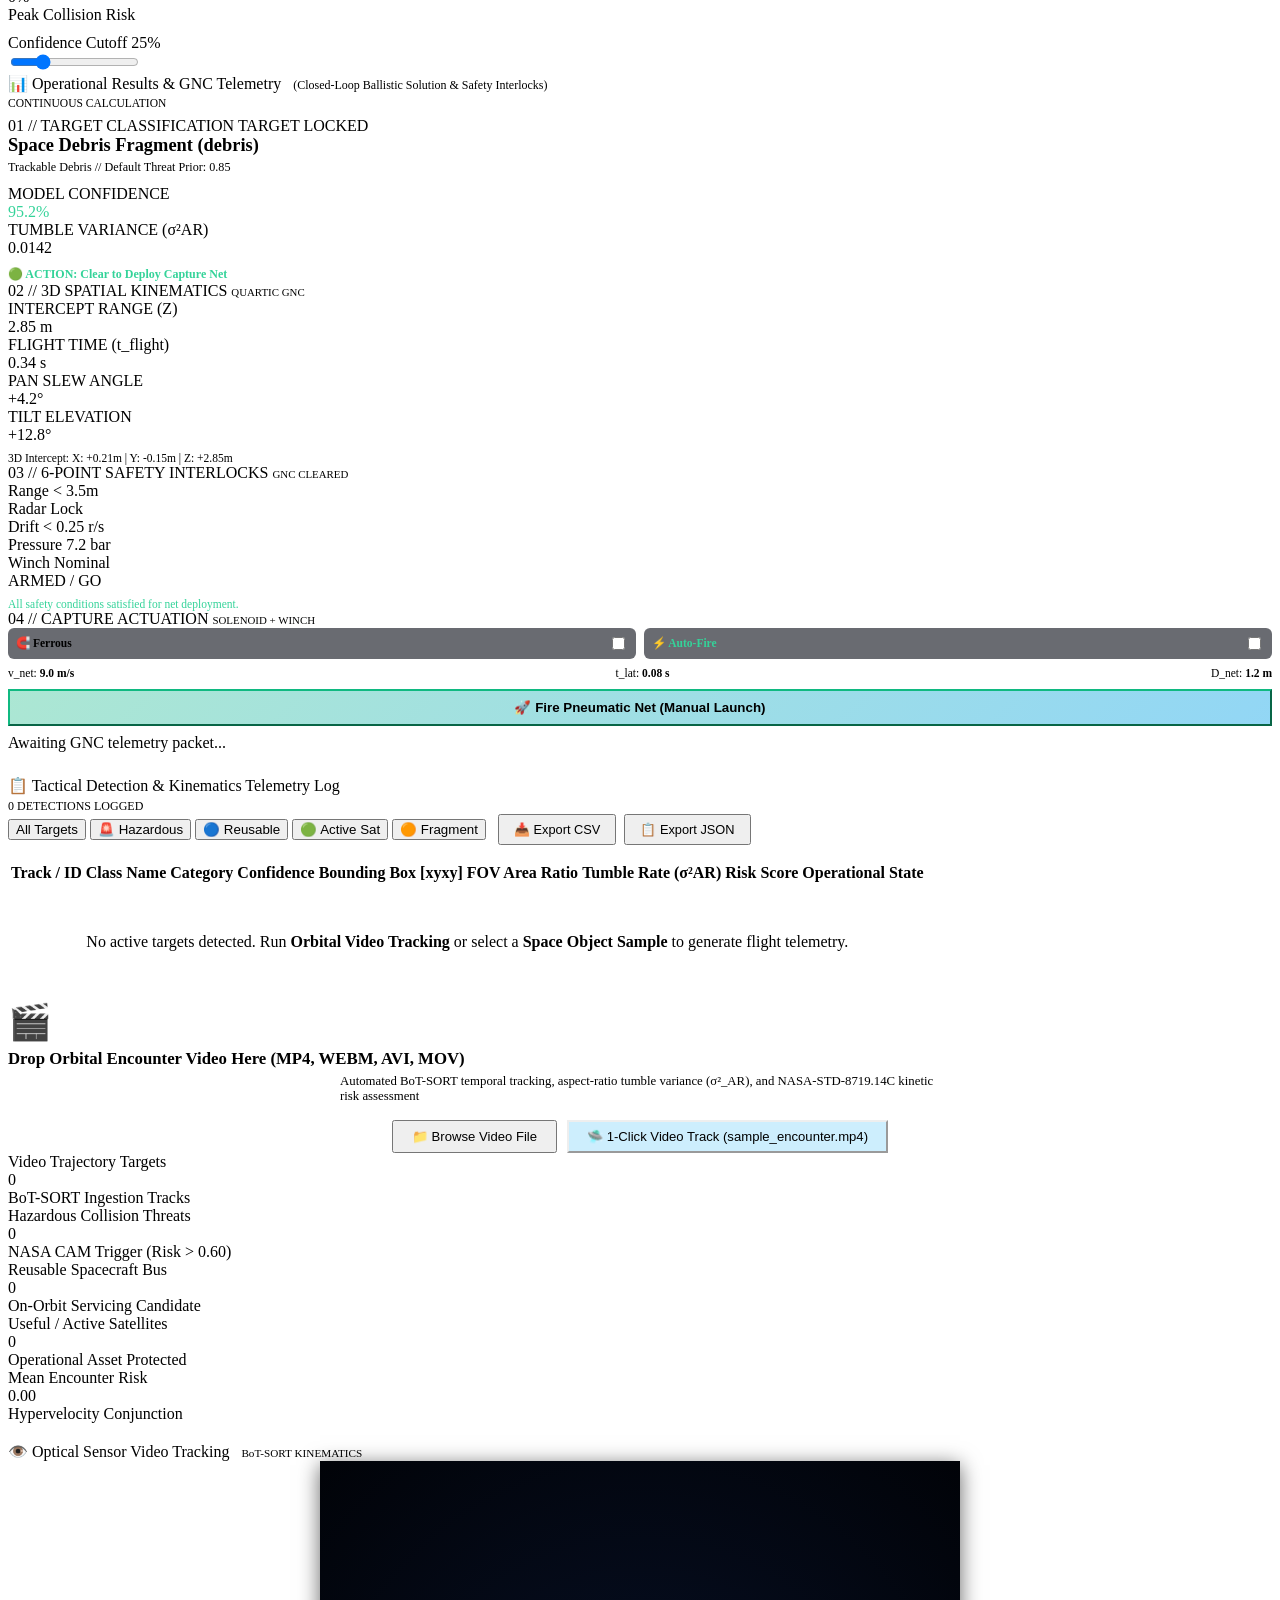
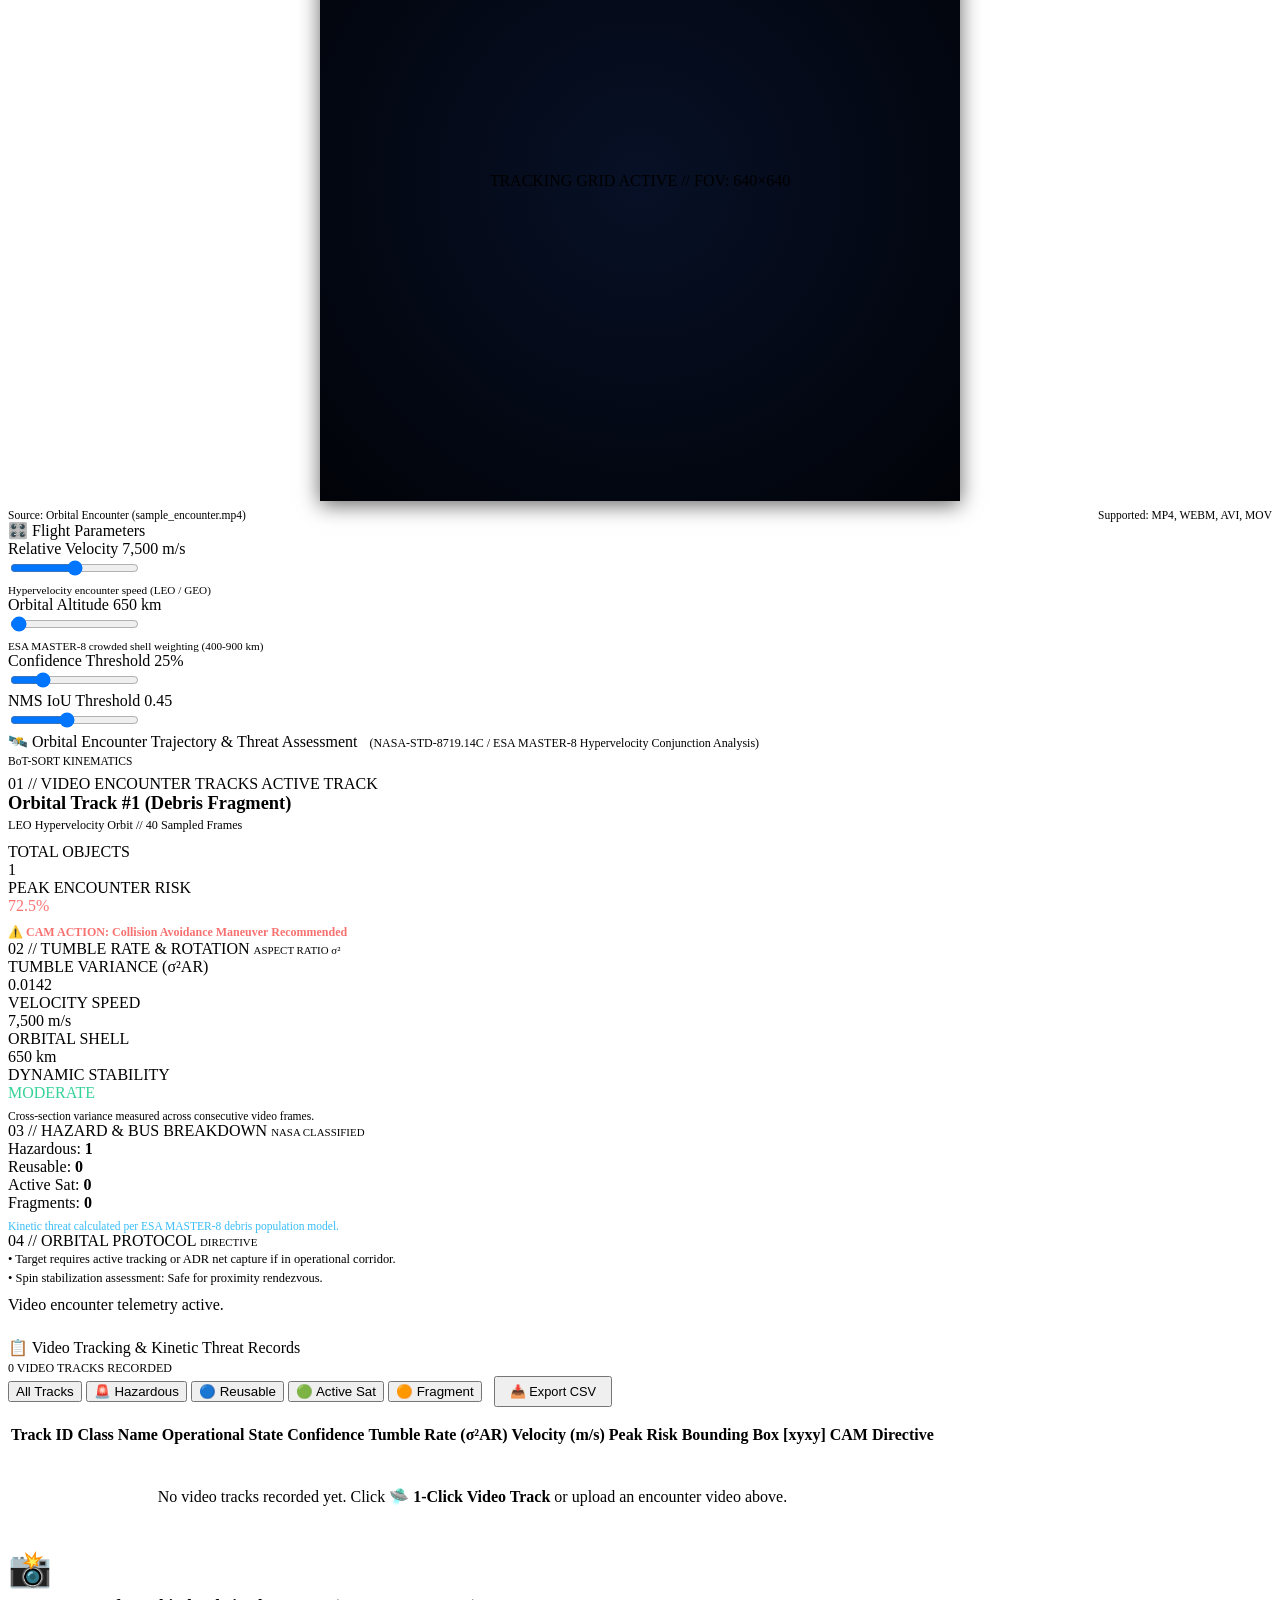
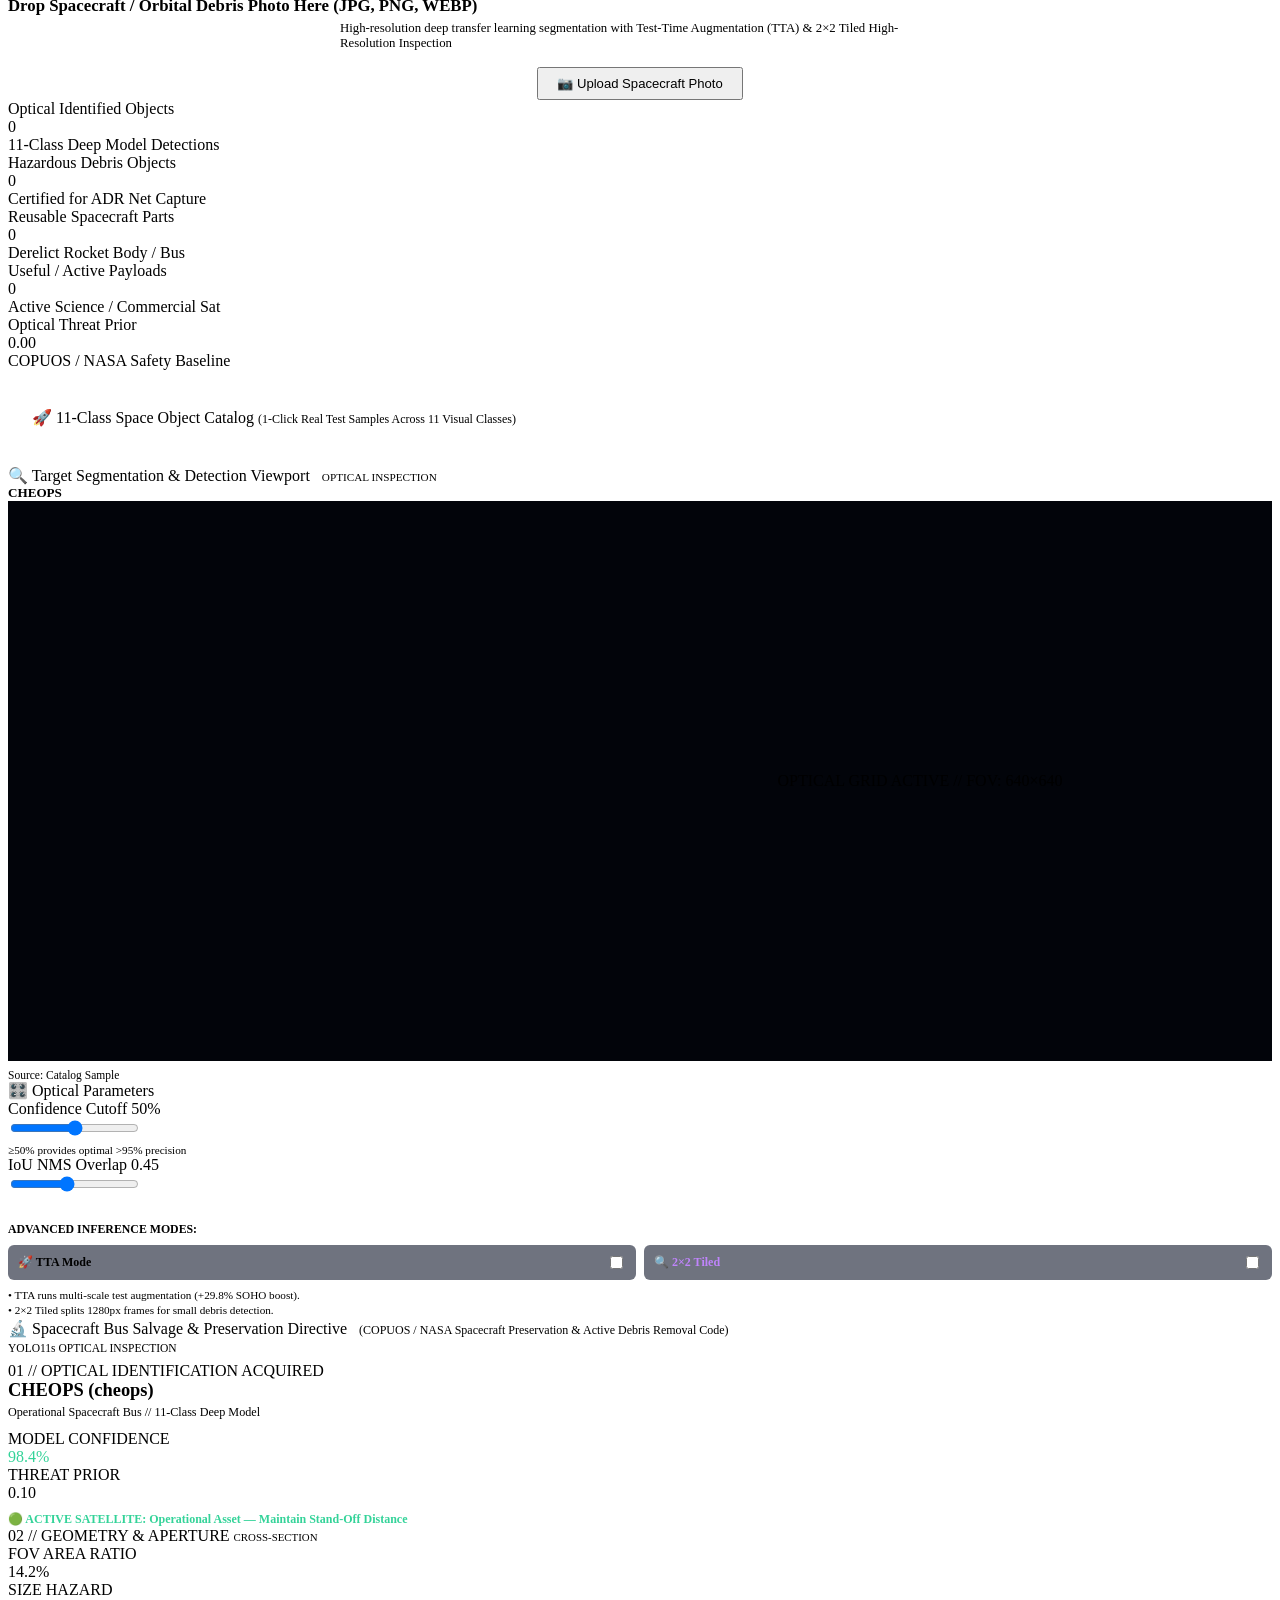
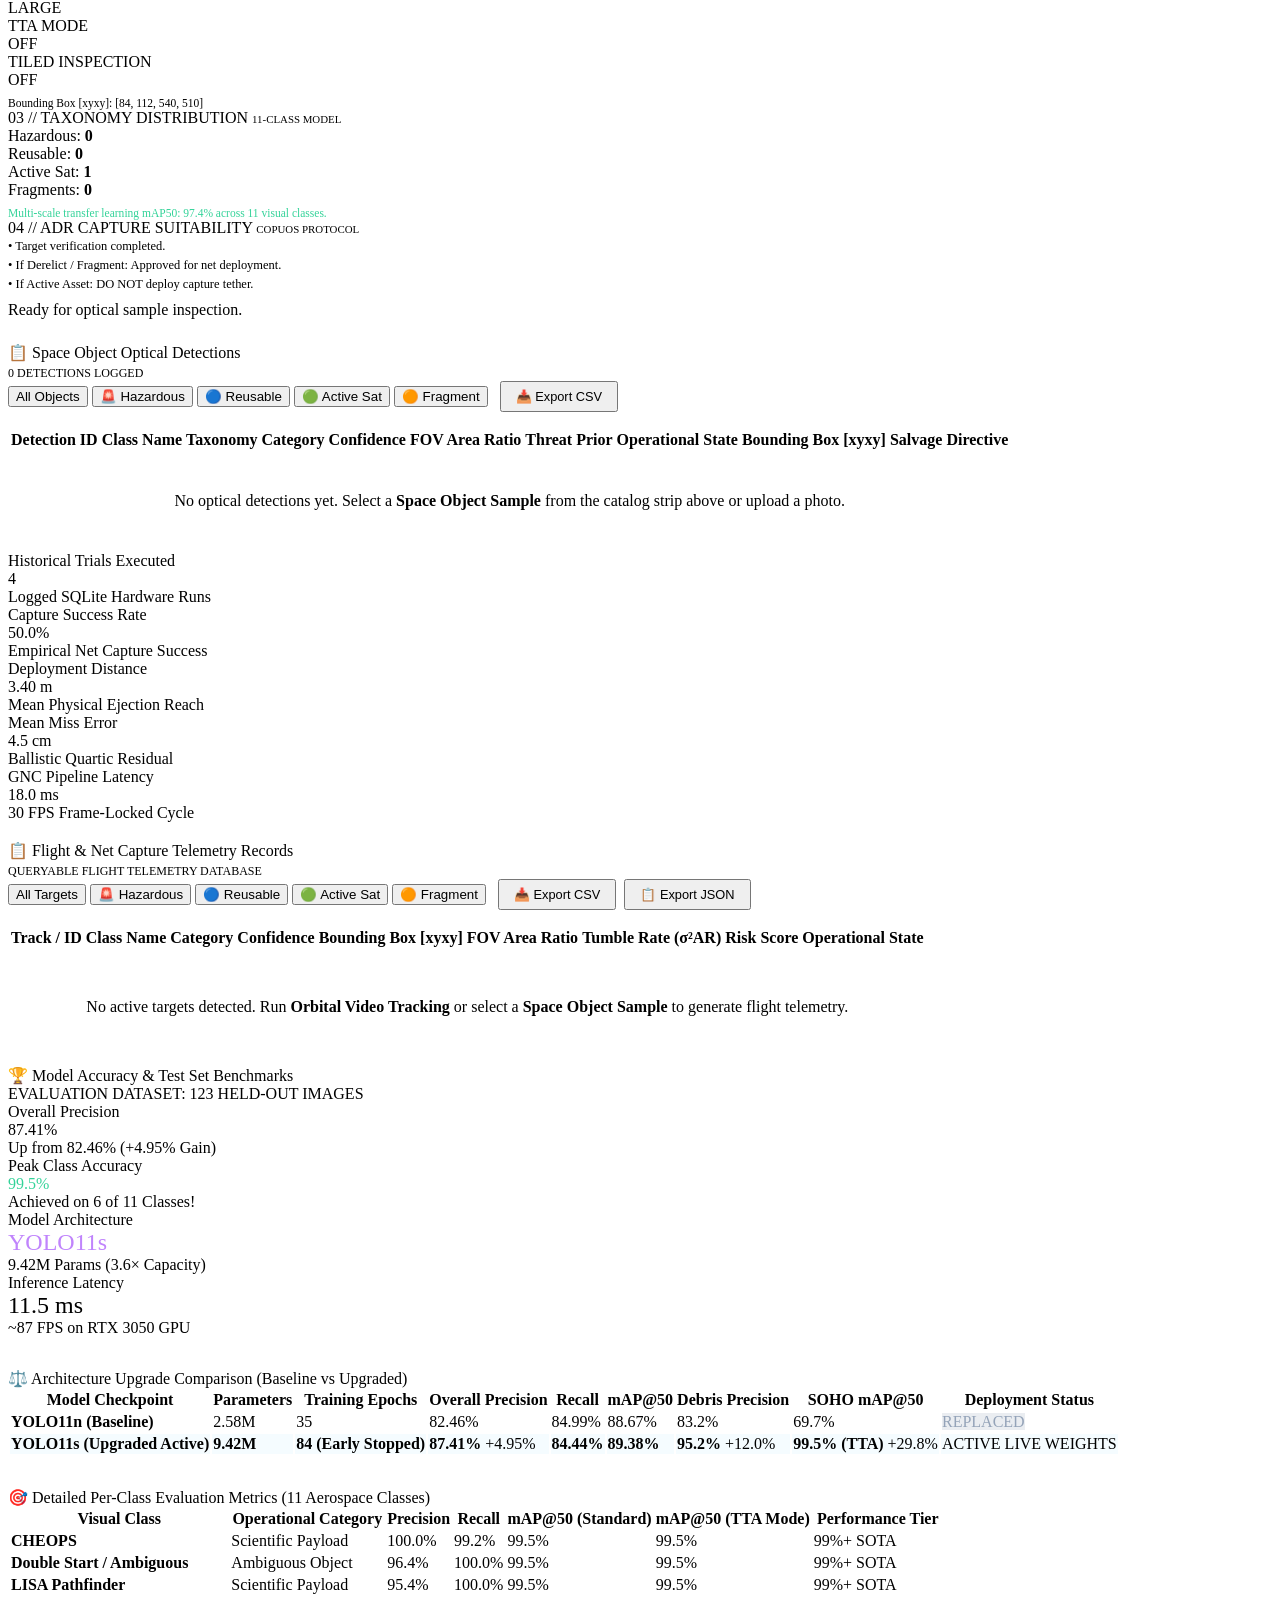
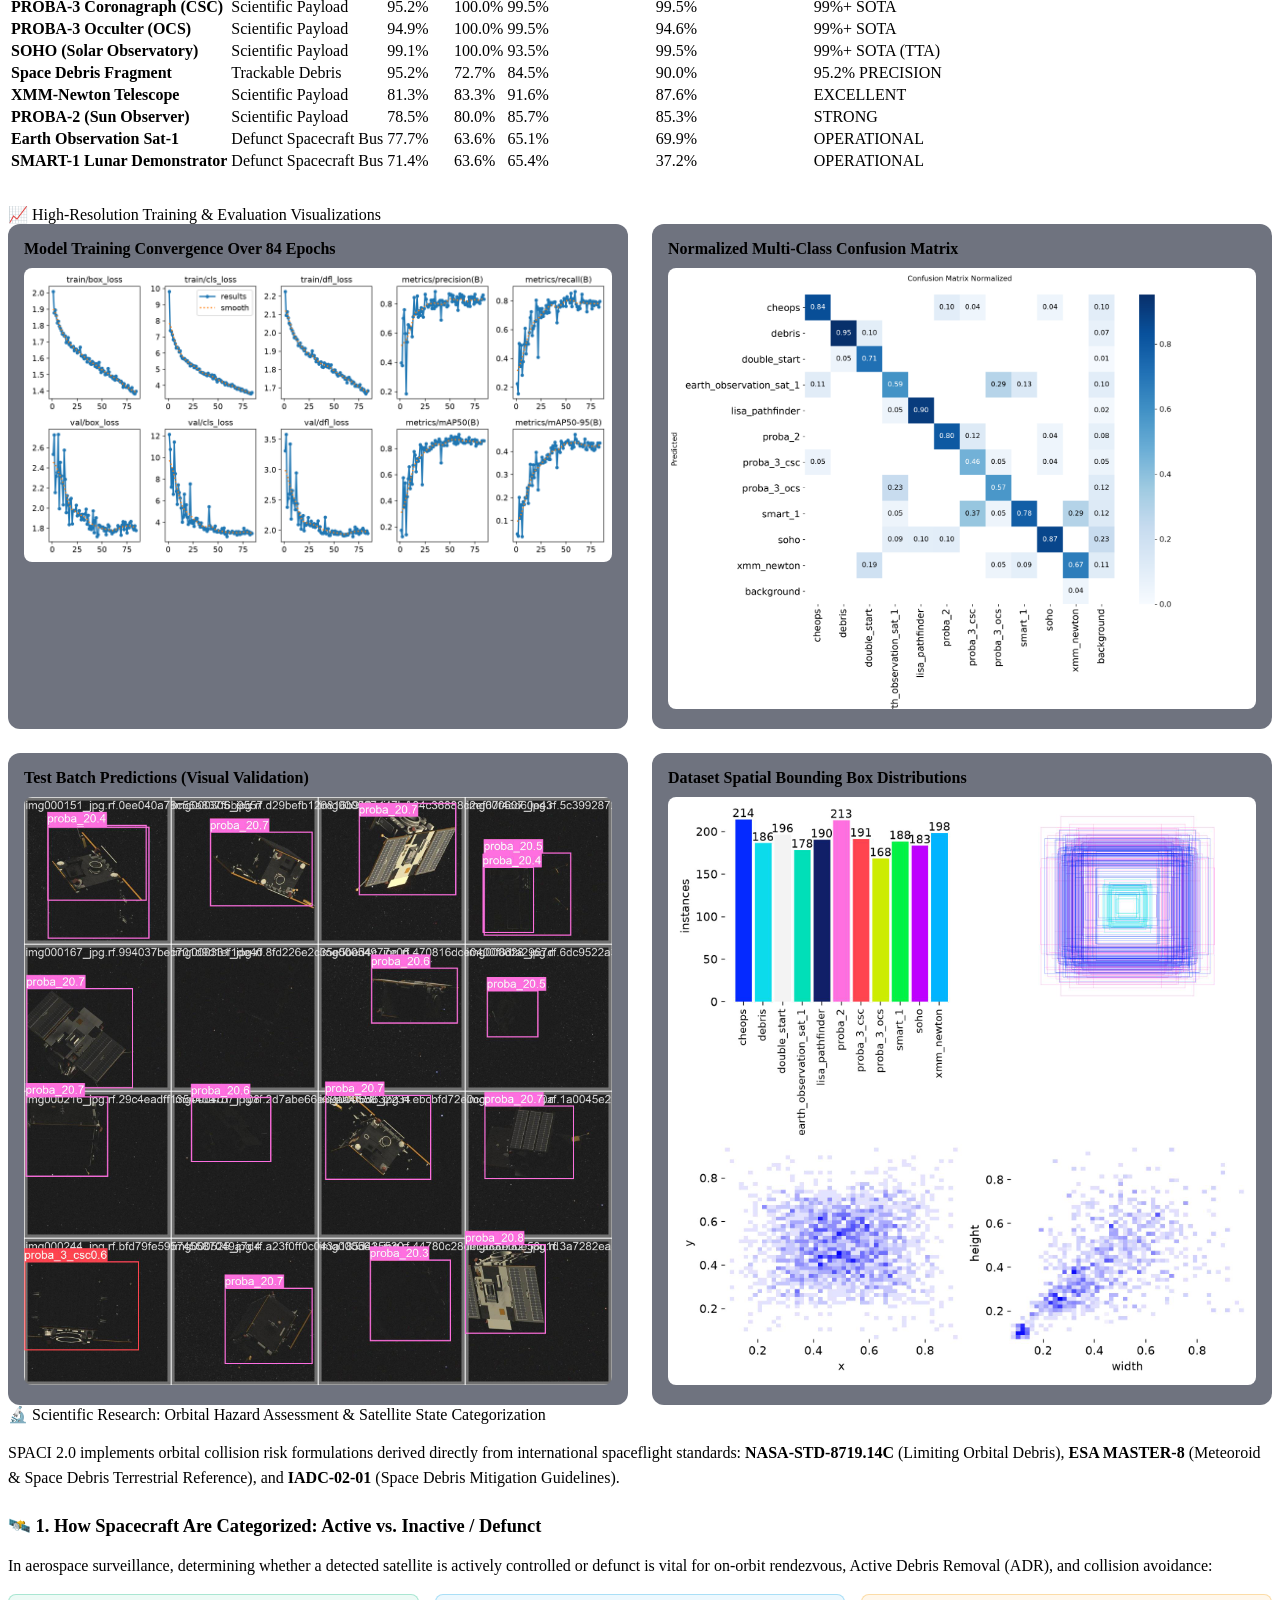
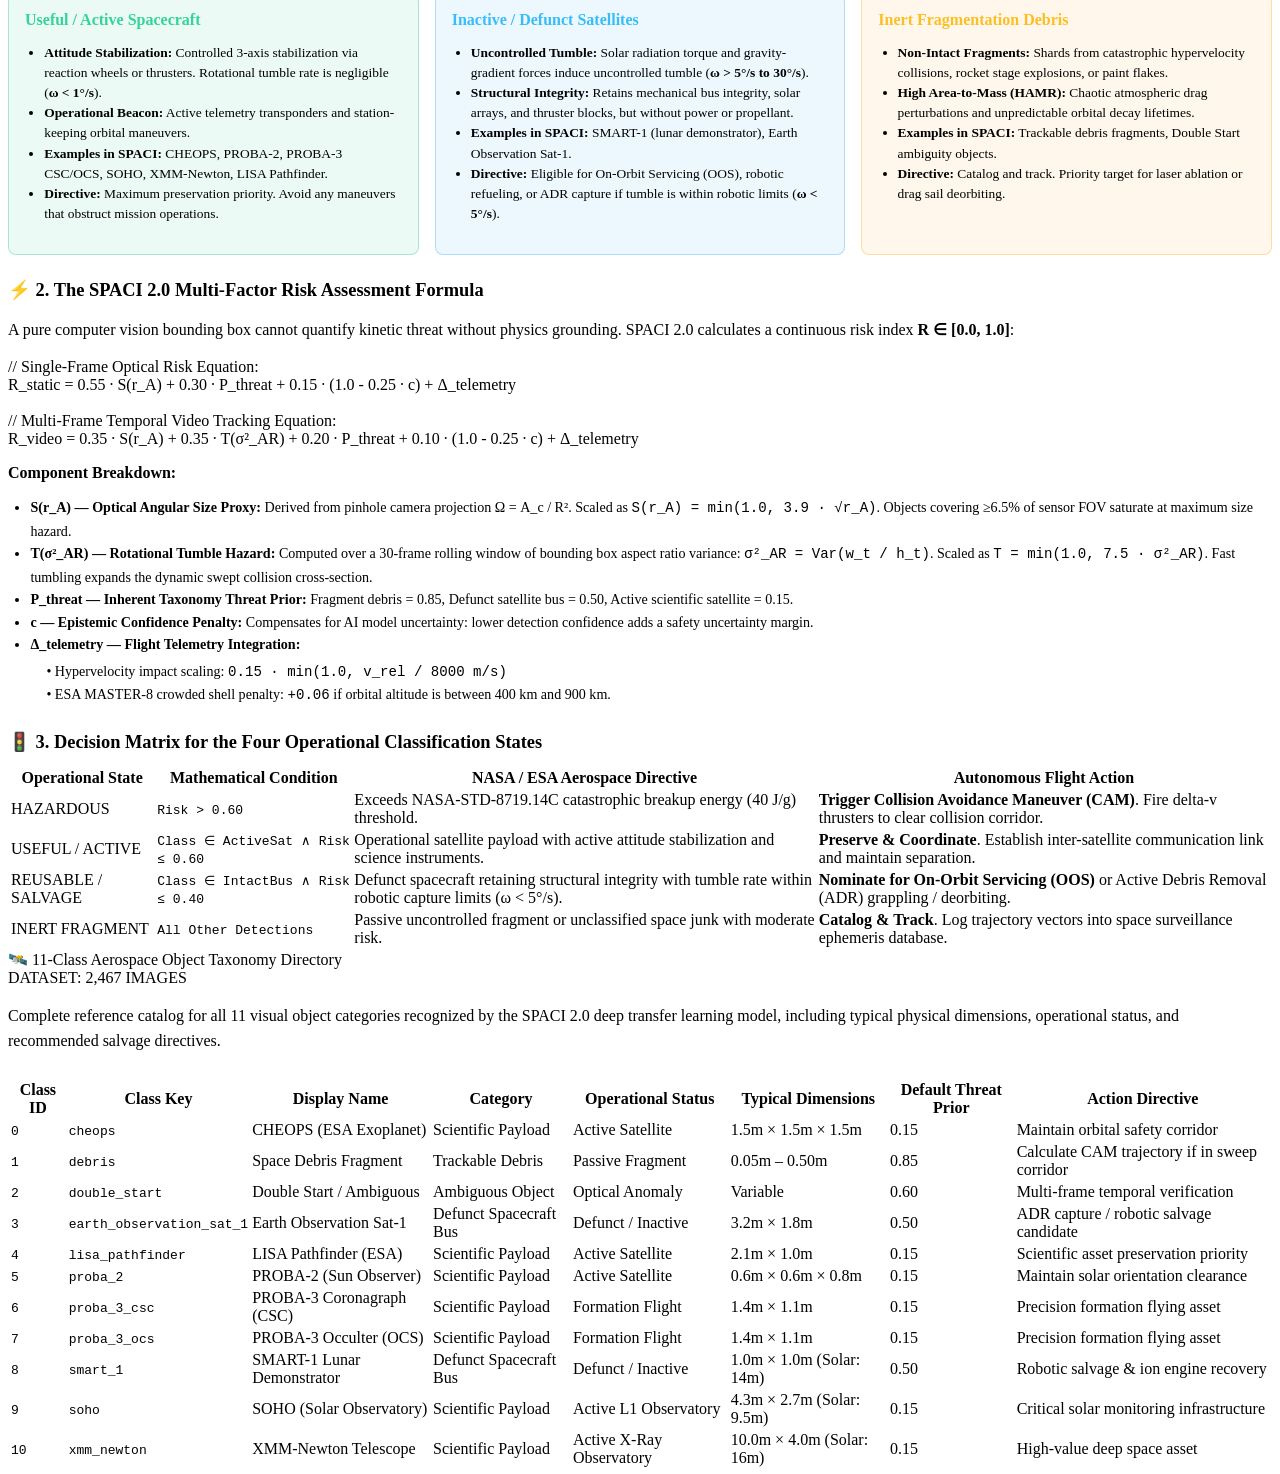
==== commit d0a78745: "feat(ui): isolate per-tab KPI metrics and upgrade photorealistic 3D Earth" ====
--- a/web/index.html
+++ b/web/index.html
@@ -138,42 +138,39 @@
       </div>
     </div>
 
-    <!-- Top KPI Mission Status Bar (Always Visible Across Workspaces) -->
-    <section class="kpi-grid" style="margin-bottom: 1.5rem;">
-      <div class="kpi-card" id="kpiCardTotal">
-        <div class="kpi-label">Field of View Targets</div>
-        <div class="kpi-value" id="kpiTotal">0</div>
-        <div class="kpi-sub">Total Objects in Sight</div>
-      </div>
-      <div class="kpi-card hazardous" id="kpiCardHazardous">
-        <div class="kpi-label">Hazardous Threat</div>
-        <div class="kpi-value" id="kpiHazardous" style="color: var(--state-hazardous);">0</div>
-        <div class="kpi-sub">CAM Trigger (Risk > 0.60)</div>
-      </div>
-      <div class="kpi-card reusable" id="kpiCardReusable">
-        <div class="kpi-label">Reusable / Salvage</div>
-        <div class="kpi-value" id="kpiReusable" style="color: var(--state-reusable);">0</div>
-        <div class="kpi-sub">Serviceable Spacecraft Bus</div>
-      </div>
-      <div class="kpi-card active-sat" id="kpiCardActive">
-        <div class="kpi-label">Useful / Active</div>
-        <div class="kpi-value" id="kpiActive" style="color: var(--state-active);">0</div>
-        <div class="kpi-sub">Operational Satellite Asset</div>
-      </div>
-      <div class="kpi-card" id="kpiCardRisk">
-        <div class="kpi-label">Mean Risk Index</div>
-        <div class="kpi-value" id="kpiRisk">0.00</div>
-        <div class="kpi-sub">0.0 (Safe) → 1.0 (Critical)</div>
-      </div>
-    </section>
-
     <!-- ==================================================================== -->
-    <!-- PRIMARY UNIFIED MISSION CONTROL COCKPIT (ALL MODES & RESULTS)        -->
-    <!-- ==================================================================== -->
-        <!-- ==================================================================== -->
     <!-- TAB 1: REAL-TIME LIVE & CLOSED-LOOP GNC                              -->
     <!-- ==================================================================== -->
     <div class="tab-panel" id="tabLive">
+
+      <!-- Dedicated Live KPI Status Bar (Real-Time Sensor & GNC Telemetry) -->
+      <section class="kpi-grid" style="margin-bottom: 1.2rem;">
+        <div class="kpi-card" id="liveKpiCardTotal">
+          <div class="kpi-label" id="liveLblTotal">Field of View Targets</div>
+          <div class="kpi-value" id="liveKpiTotal">0</div>
+          <div class="kpi-sub" id="liveSubTotal">Live Stream FoV Count</div>
+        </div>
+        <div class="kpi-card hazardous" id="liveKpiCardHazardous">
+          <div class="kpi-label" id="liveLblHazardous">Hazardous Threat</div>
+          <div class="kpi-value" id="liveKpiHazardous" style="color: var(--state-hazardous);">0</div>
+          <div class="kpi-sub" id="liveSubHazardous">CAM Trigger (Risk &gt; 0.60)</div>
+        </div>
+        <div class="kpi-card reusable" id="liveKpiCardReusable">
+          <div class="kpi-label" id="liveLblReusable">Reusable / Salvage</div>
+          <div class="kpi-value" id="liveKpiReusable" style="color: var(--state-reusable);">0</div>
+          <div class="kpi-sub" id="liveSubReusable">Serviceable Target Bus</div>
+        </div>
+        <div class="kpi-card active-sat" id="liveKpiCardActive">
+          <div class="kpi-label" id="liveLblActive">Useful / Active</div>
+          <div class="kpi-value" id="liveKpiActive" style="color: var(--state-active);">0</div>
+          <div class="kpi-sub" id="liveSubActive">Operational Satellite Asset</div>
+        </div>
+        <div class="kpi-card" id="liveKpiCardRisk">
+          <div class="kpi-label" id="liveLblRisk">Mean Risk Index</div>
+          <div class="kpi-value" id="liveKpiRisk">0.00</div>
+          <div class="kpi-sub" id="liveSubRisk">0.0 (Safe) → 1.0 (Critical)</div>
+        </div>
+      </section>
 
       <!-- Live Stream Source Switcher -->
       <section class="glass-panel" style="padding: 0.8rem 1.4rem; margin-bottom: 1.2rem;">
@@ -506,6 +503,35 @@
         </div>
       </div>
 
+      <!-- Dedicated Video Workspace KPI Status Bar -->
+      <section class="kpi-grid" style="margin-bottom: 1.2rem;">
+        <div class="kpi-card" id="videoKpiCardTotal">
+          <div class="kpi-label">Video Trajectory Targets</div>
+          <div class="kpi-value" id="videoKpiTotal">0</div>
+          <div class="kpi-sub">BoT-SORT Ingestion Tracks</div>
+        </div>
+        <div class="kpi-card hazardous" id="videoKpiCardHazardous">
+          <div class="kpi-label">Hazardous Collision Threats</div>
+          <div class="kpi-value" id="videoKpiHazardous" style="color: var(--state-hazardous);">0</div>
+          <div class="kpi-sub">NASA CAM Trigger (Risk &gt; 0.60)</div>
+        </div>
+        <div class="kpi-card reusable" id="videoKpiCardReusable">
+          <div class="kpi-label">Reusable Spacecraft Bus</div>
+          <div class="kpi-value" id="videoKpiReusable" style="color: var(--state-reusable);">0</div>
+          <div class="kpi-sub">On-Orbit Servicing Candidate</div>
+        </div>
+        <div class="kpi-card active-sat" id="videoKpiCardActive">
+          <div class="kpi-label">Useful / Active Satellites</div>
+          <div class="kpi-value" id="videoKpiActive" style="color: var(--state-active);">0</div>
+          <div class="kpi-sub">Operational Asset Protected</div>
+        </div>
+        <div class="kpi-card" id="videoKpiCardRisk">
+          <div class="kpi-label">Mean Encounter Risk</div>
+          <div class="kpi-value" id="videoKpiRisk">0.00</div>
+          <div class="kpi-sub">Hypervelocity Conjunction</div>
+        </div>
+      </section>
+
       <div class="workspace-layout">
         
         <!-- Left: HUD Video Viewport Stage -->
@@ -801,6 +827,35 @@
           <input type="file" id="imageInput" style="display: none;" accept="image/*">
         </div>
       </div>
+
+      <!-- Dedicated Photo / Catalog Workspace KPI Status Bar -->
+      <section class="kpi-grid" style="margin-bottom: 1.2rem;">
+        <div class="kpi-card" id="galleryKpiCardTotal">
+          <div class="kpi-label">Optical Identified Objects</div>
+          <div class="kpi-value" id="galleryKpiTotal">0</div>
+          <div class="kpi-sub">11-Class Deep Model Detections</div>
+        </div>
+        <div class="kpi-card hazardous" id="galleryKpiCardHazardous">
+          <div class="kpi-label">Hazardous Debris Objects</div>
+          <div class="kpi-value" id="galleryKpiHazardous" style="color: var(--state-hazardous);">0</div>
+          <div class="kpi-sub">Certified for ADR Net Capture</div>
+        </div>
+        <div class="kpi-card reusable" id="galleryKpiCardReusable">
+          <div class="kpi-label">Reusable Spacecraft Parts</div>
+          <div class="kpi-value" id="galleryKpiReusable" style="color: var(--state-reusable);">0</div>
+          <div class="kpi-sub">Derelict Rocket Body / Bus</div>
+        </div>
+        <div class="kpi-card active-sat" id="galleryKpiCardActive">
+          <div class="kpi-label">Useful / Active Payloads</div>
+          <div class="kpi-value" id="galleryKpiActive" style="color: var(--state-active);">0</div>
+          <div class="kpi-sub">Active Science / Commercial Sat</div>
+        </div>
+        <div class="kpi-card" id="galleryKpiCardRisk">
+          <div class="kpi-label">Optical Threat Prior</div>
+          <div class="kpi-value" id="galleryKpiRisk">0.00</div>
+          <div class="kpi-sub">COPUOS / NASA Safety Baseline</div>
+        </div>
+      </section>
 
       <!-- Pre-Loaded Space Object Gallery Strip -->
       <section class="glass-panel" style="padding: 1.2rem 1.5rem 0.6rem 1.5rem; margin-bottom: 1.2rem;">
@@ -1075,6 +1130,36 @@
     <!-- TAB 4: FLIGHT & NET CAPTURE TELEMETRY RECORDS                        -->
     <!-- ==================================================================== -->
     <div class="tab-panel hidden" id="tabTelemetry">
+
+      <!-- Dedicated Telemetry & Master SQLite Trials Database KPI Bar -->
+      <section class="kpi-grid" style="margin-bottom: 1.2rem;">
+        <div class="kpi-card">
+          <div class="kpi-label">Historical Trials Executed</div>
+          <div class="kpi-value" id="telemetryKpiTotal">4</div>
+          <div class="kpi-sub">Logged SQLite Hardware Runs</div>
+        </div>
+        <div class="kpi-card active-sat">
+          <div class="kpi-label">Capture Success Rate</div>
+          <div class="kpi-value" id="telemetryKpiSuccess" style="color: var(--state-active);">50.0%</div>
+          <div class="kpi-sub">Empirical Net Capture Success</div>
+        </div>
+        <div class="kpi-card">
+          <div class="kpi-label">Deployment Distance</div>
+          <div class="kpi-value" id="telemetryKpiDistance" style="color: var(--accent-cyan);">3.40 m</div>
+          <div class="kpi-sub">Mean Physical Ejection Reach</div>
+        </div>
+        <div class="kpi-card">
+          <div class="kpi-label">Mean Miss Error</div>
+          <div class="kpi-value" id="telemetryKpiError" style="color: var(--accent-cyan);">4.5 cm</div>
+          <div class="kpi-sub">Ballistic Quartic Residual</div>
+        </div>
+        <div class="kpi-card">
+          <div class="kpi-label">GNC Pipeline Latency</div>
+          <div class="kpi-value" id="telemetryKpiLatency">18.0 ms</div>
+          <div class="kpi-sub">30 FPS Frame-Locked Cycle</div>
+        </div>
+      </section>
+
       <section class="glass-panel">
         <div class="panel-header" style="flex-wrap: wrap; gap: 12px;">
           <div>
